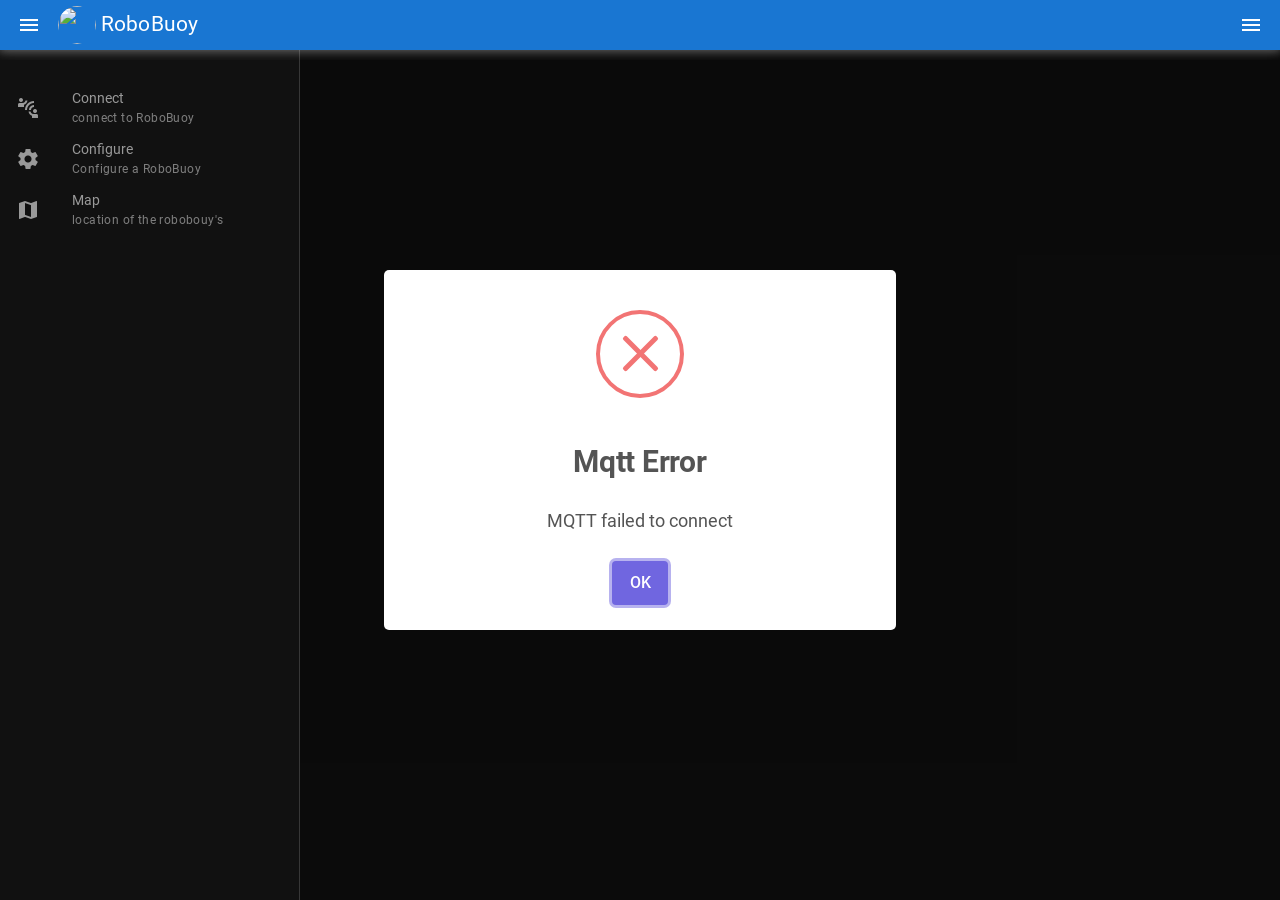
==== index.html @ 5c84b8cf "initial" ====
<!DOCTYPE html><html><head><title>Robobuoy</title><meta charset=utf-8><meta name=description content="Robobuoy is an autonomous robot bugy for sailing regattas"><meta name=format-detection content="telephone=no"><meta name=msapplication-tap-highlight content=no><meta name=viewport content="user-scalable=no,initial-scale=1,maximum-scale=1,minimum-scale=1,width=device-width"><link rel=icon type=image/png sizes=128x128 href="/icons/favicon-128x128.png"><link rel=icon type=image/png sizes=96x96 href="/icons/favicon-96x96.png"><link rel=icon type=image/png sizes=32x32 href="/icons/favicon-32x32.png"><link rel=icon type=image/png sizes=16x16 href="/icons/favicon-16x16.png"><link rel=icon type=image/ico href="/favicon.ico">  <script type="module" crossorigin src="/assets/index.fe1d368a.js"></script>
  <link rel="stylesheet" href="/assets/index.8f27d84b.css">
</head><body><div id=q-app></div></body></html>
---- assets/index.8f27d84b.css ----
@charset "UTF-8";@font-face{font-family:Roboto;font-style:normal;font-weight:100;src:url(/assets/KFOkCnqEu92Fr1MmgVxIIzQ.34e9582c.woff) format("woff")}@font-face{font-family:Roboto;font-style:normal;font-weight:300;src:url(/assets/KFOlCnqEu92Fr1MmSU5fBBc-.bf14c7d7.woff) format("woff")}@font-face{font-family:Roboto;font-style:normal;font-weight:400;src:url(/assets/KFOmCnqEu92Fr1Mu4mxM.f2abf7fb.woff) format("woff")}@font-face{font-family:Roboto;font-style:normal;font-weight:500;src:url(/assets/KFOlCnqEu92Fr1MmEU9fBBc-.9ce7f3ac.woff) format("woff")}@font-face{font-family:Roboto;font-style:normal;font-weight:700;src:url(/assets/KFOlCnqEu92Fr1MmWUlfBBc-.e0fd57c0.woff) format("woff")}@font-face{font-family:Roboto;font-style:normal;font-weight:900;src:url(/assets/KFOlCnqEu92Fr1MmYUtfBBc-.f6537e32.woff) format("woff")}@font-face{font-family:Material Icons;font-style:normal;font-weight:400;font-display:block;src:url(/assets/flUhRq6tzZclQEJ-Vdg-IuiaDsNcIhQ8tQ.4a4dbc62.woff2) format("woff2"),url(/assets/flUhRq6tzZclQEJ-Vdg-IuiaDsNa.fd84f88b.woff) format("woff")}.material-icons{font-family:Material Icons;font-weight:400;font-style:normal;display:inline-block;line-height:1;text-transform:none;letter-spacing:normal;word-wrap:normal;white-space:nowrap;direction:ltr;-webkit-font-smoothing:antialiased;text-rendering:optimizeLegibility;-moz-osx-font-smoothing:grayscale;font-feature-settings:"liga"}/*!
 * * Quasar Framework v2.12.0
 * * (c) 2015-present Razvan Stoenescu
 * * Released under the MIT License.
 * */*,*:before,*:after{box-sizing:inherit;-webkit-tap-highlight-color:transparent;-moz-tap-highlight-color:transparent}html,body,#q-app{width:100%;direction:ltr}body.platform-ios.within-iframe,body.platform-ios.within-iframe #q-app{width:100px;min-width:100%}html,body{margin:0;box-sizing:border-box}article,aside,details,figcaption,figure,footer,header,main,menu,nav,section,summary{display:block}abbr[title]{border-bottom:none;text-decoration:underline;-webkit-text-decoration:underline dotted;text-decoration:underline dotted}img{border-style:none}svg:not(:root){overflow:hidden}code,kbd,pre,samp{font-family:monospace,monospace;font-size:1em}hr{box-sizing:content-box;height:0;overflow:visible}button,input,optgroup,select,textarea{font:inherit;font-family:inherit;margin:0}optgroup{font-weight:700}button,input,select{overflow:visible;text-transform:none}button::-moz-focus-inner,input::-moz-focus-inner{border:0;padding:0}button:-moz-focusring,input:-moz-focusring{outline:1px dotted ButtonText}fieldset{padding:.35em .75em .625em}legend{box-sizing:border-box;color:inherit;display:table;max-width:100%;padding:0;white-space:normal}progress{vertical-align:baseline}textarea{overflow:auto}input[type=search]::-webkit-search-cancel-button,input[type=search]::-webkit-search-decoration{-webkit-appearance:none}.q-icon{line-height:1;width:1em;height:1em;flex-shrink:0;letter-spacing:normal;text-transform:none;white-space:nowrap;word-wrap:normal;direction:ltr;text-align:center;position:relative;box-sizing:content-box;fill:currentColor}.q-icon:before,.q-icon:after{width:100%;height:100%;display:flex!important;align-items:center;justify-content:center}.q-icon>svg,.q-icon>img{width:100%;height:100%}.q-icon,.material-icons,.material-icons-outlined,.material-icons-round,.material-icons-sharp,.material-symbols-outlined,.material-symbols-rounded,.material-symbols-sharp{-webkit-user-select:none;user-select:none;cursor:inherit;font-size:inherit;display:inline-flex;align-items:center;justify-content:center;vertical-align:middle}.q-panel{height:100%;width:100%}.q-panel>div{height:100%;width:100%}.q-panel-parent{overflow:hidden;position:relative}.q-loading-bar{position:fixed;z-index:9998;transition:transform .5s cubic-bezier(0,0,.2,1),opacity .5s;background:#f44336}.q-loading-bar--top{left:0;right:0;top:0;width:100%}.q-loading-bar--bottom{left:0;right:0;bottom:0;width:100%}.q-loading-bar--right{top:0;bottom:0;right:0;height:100%}.q-loading-bar--left{top:0;bottom:0;left:0;height:100%}.q-avatar{position:relative;vertical-align:middle;display:inline-block;border-radius:50%;font-size:48px;height:1em;width:1em}.q-avatar__content{font-size:.5em;line-height:.5em}.q-avatar__content,.q-avatar img:not(.q-icon):not(.q-img__image){border-radius:inherit;height:inherit;width:inherit}.q-avatar--square{border-radius:0}.q-badge{background-color:var(--q-primary);color:#fff;padding:2px 6px;border-radius:4px;font-size:12px;line-height:12px;min-height:12px;font-weight:400;vertical-align:baseline}.q-badge--single-line{white-space:nowrap}.q-badge--multi-line{word-break:break-all;word-wrap:break-word}.q-badge--floating{position:absolute;top:-4px;right:-3px;cursor:inherit}.q-badge--transparent{opacity:.8}.q-badge--outline{background-color:transparent;border:1px solid currentColor}.q-badge--rounded{border-radius:1em}.q-banner{min-height:54px;padding:8px 16px;background:#fff}.q-banner--top-padding{padding-top:14px}.q-banner__avatar{min-width:1px!important}.q-banner__avatar>.q-avatar{font-size:46px}.q-banner__avatar>.q-icon{font-size:40px}.q-banner__avatar:not(:empty)+.q-banner__content{padding-left:16px}.q-banner__actions.col-auto{padding-left:16px}.q-banner__actions.col-all .q-btn-item{margin:4px 0 0 4px}.q-banner--dense{min-height:32px;padding:8px}.q-banner--dense.q-banner--top-padding{padding-top:12px}.q-banner--dense .q-banner__avatar>.q-avatar,.q-banner--dense .q-banner__avatar>.q-icon{font-size:28px}.q-banner--dense .q-banner__avatar:not(:empty)+.q-banner__content{padding-left:8px}.q-banner--dense .q-banner__actions.col-auto{padding-left:8px}.q-bar{background:rgba(0,0,0,.2)}.q-bar>.q-icon{margin-left:2px}.q-bar>div,.q-bar>div+.q-icon{margin-left:8px}.q-bar>.q-btn{margin-left:2px}.q-bar>.q-icon:first-child,.q-bar>.q-btn:first-child,.q-bar>div:first-child{margin-left:0}.q-bar--standard{padding:0 12px;height:32px;font-size:18px}.q-bar--standard>div{font-size:16px}.q-bar--standard .q-btn{font-size:11px}.q-bar--dense{padding:0 8px;height:24px;font-size:14px}.q-bar--dense .q-btn{font-size:8px}.q-bar--dark{background:rgba(255,255,255,.15)}.q-breadcrumbs__el{color:inherit}.q-breadcrumbs__el-icon{font-size:125%}.q-breadcrumbs__el-icon--with-label{margin-right:8px}[dir=rtl] .q-breadcrumbs__separator .q-icon{transform:scaleX(-1)}.q-btn{display:inline-flex;flex-direction:column;align-items:stretch;position:relative;outline:0;border:0;vertical-align:middle;font-size:14px;line-height:1.715em;text-decoration:none;color:inherit;background:transparent;font-weight:500;text-transform:uppercase;text-align:center;width:auto;height:auto;cursor:default;padding:4px 16px;min-height:2.572em}.q-btn .q-icon,.q-btn .q-spinner{font-size:1.715em}.q-btn.disabled{opacity:.7!important}.q-btn:before{content:"";display:block;position:absolute;left:0;right:0;top:0;bottom:0;border-radius:inherit;box-shadow:0 1px 5px #0003,0 2px 2px #00000024,0 3px 1px -2px #0000001f}.q-btn--actionable{cursor:pointer}.q-btn--actionable.q-btn--standard:before{transition:box-shadow .3s cubic-bezier(.25,.8,.5,1)}.q-btn--actionable.q-btn--standard:active:before,.q-btn--actionable.q-btn--standard.q-btn--active:before{box-shadow:0 3px 5px -1px #0003,0 5px 8px #00000024,0 1px 14px #0000001f}.q-btn--no-uppercase{text-transform:none}.q-btn--rectangle{border-radius:3px}.q-btn--outline{background:transparent!important}.q-btn--outline:before{border:1px solid currentColor}.q-btn--push{border-radius:7px}.q-btn--push:before{border-bottom:3px solid rgba(0,0,0,.15)}.q-btn--push.q-btn--actionable{transition:transform .3s cubic-bezier(.25,.8,.5,1)}.q-btn--push.q-btn--actionable:before{transition:border-width .3s cubic-bezier(.25,.8,.5,1)}.q-btn--push.q-btn--actionable:active,.q-btn--push.q-btn--actionable.q-btn--active{transform:translateY(2px)}.q-btn--push.q-btn--actionable:active:before,.q-btn--push.q-btn--actionable.q-btn--active:before{border-bottom-width:0}.q-btn--rounded{border-radius:28px}.q-btn--round{border-radius:50%;padding:0;min-width:3em;min-height:3em}.q-btn--square{border-radius:0}.q-btn--flat:before,.q-btn--outline:before,.q-btn--unelevated:before{box-shadow:none}.q-btn--dense{padding:.285em;min-height:2em}.q-btn--dense.q-btn--round{padding:0;min-height:2.4em;min-width:2.4em}.q-btn--dense .on-left{margin-right:6px}.q-btn--dense .on-right{margin-left:6px}.q-btn--fab .q-icon,.q-btn--fab-mini .q-icon{font-size:24px}.q-btn--fab{padding:16px;min-height:56px;min-width:56px}.q-btn--fab .q-icon{margin:auto}.q-btn--fab-mini{padding:8px;min-height:40px;min-width:40px}.q-btn__content{transition:opacity .3s;z-index:0}.q-btn__content--hidden{opacity:0;pointer-events:none}.q-btn__progress{border-radius:inherit;z-index:0}.q-btn__progress-indicator{z-index:-1;transform:translate(-100%);background:rgba(255,255,255,.25)}.q-btn__progress--dark .q-btn__progress-indicator{background:rgba(0,0,0,.2)}.q-btn--flat .q-btn__progress-indicator,.q-btn--outline .q-btn__progress-indicator{opacity:.2;background:currentColor}.q-btn-dropdown--split .q-btn-dropdown__arrow-container{padding:0 4px}.q-btn-dropdown--split .q-btn-dropdown__arrow-container.q-btn--outline{border-left:1px solid currentColor}.q-btn-dropdown--split .q-btn-dropdown__arrow-container:not(.q-btn--outline){border-left:1px solid rgba(255,255,255,.3)}.q-btn-dropdown--simple *+.q-btn-dropdown__arrow{margin-left:8px}.q-btn-dropdown__arrow{transition:transform .28s}.q-btn-dropdown--current{flex-grow:1}.q-btn-group{border-radius:3px;box-shadow:0 1px 5px #0003,0 2px 2px #00000024,0 3px 1px -2px #0000001f;vertical-align:middle}.q-btn-group>.q-btn-item{border-radius:inherit;align-self:stretch}.q-btn-group>.q-btn-item:before{box-shadow:none}.q-btn-group>.q-btn-item .q-badge--floating{right:0}.q-btn-group>.q-btn-group{box-shadow:none}.q-btn-group>.q-btn-group:first-child>.q-btn:first-child{border-top-left-radius:inherit;border-bottom-left-radius:inherit}.q-btn-group>.q-btn-group:last-child>.q-btn:last-child{border-top-right-radius:inherit;border-bottom-right-radius:inherit}.q-btn-group>.q-btn-group:not(:first-child)>.q-btn:first-child:before{border-left:0}.q-btn-group>.q-btn-group:not(:last-child)>.q-btn:last-child:before{border-right:0}.q-btn-group>.q-btn-item:not(:last-child){border-top-right-radius:0;border-bottom-right-radius:0}.q-btn-group>.q-btn-item:not(:first-child){border-top-left-radius:0;border-bottom-left-radius:0}.q-btn-group>.q-btn-item.q-btn--standard:before{z-index:-1}.q-btn-group--push{border-radius:7px}.q-btn-group--push>.q-btn--push.q-btn--actionable{transform:none}.q-btn-group--push>.q-btn--push.q-btn--actionable .q-btn__content{transition:margin-top .3s cubic-bezier(.25,.8,.5,1),margin-bottom .3s cubic-bezier(.25,.8,.5,1)}.q-btn-group--push>.q-btn--push.q-btn--actionable:active .q-btn__content,.q-btn-group--push>.q-btn--push.q-btn--actionable.q-btn--active .q-btn__content{margin-top:2px;margin-bottom:-2px}.q-btn-group--rounded{border-radius:28px}.q-btn-group--square{border-radius:0}.q-btn-group--flat,.q-btn-group--outline,.q-btn-group--unelevated{box-shadow:none}.q-btn-group--outline>.q-separator{display:none}.q-btn-group--outline>.q-btn-item+.q-btn-item:before{border-left:0}.q-btn-group--outline>.q-btn-item:not(:last-child):before{border-right:0}.q-btn-group--stretch{align-self:stretch;border-radius:0}.q-btn-group--glossy>.q-btn-item{background-image:linear-gradient(to bottom,rgba(255,255,255,.3),rgba(255,255,255,0) 50%,rgba(0,0,0,.12) 51%,rgba(0,0,0,.04))!important}.q-btn-group--spread>.q-btn-group{display:flex!important}.q-btn-group--spread>.q-btn-item,.q-btn-group--spread>.q-btn-group>.q-btn-item:not(.q-btn-dropdown__arrow-container){width:auto;min-width:0;max-width:100%;flex:10000 1 0%}.q-btn-toggle{position:relative}.q-card{box-shadow:0 1px 5px #0003,0 2px 2px #00000024,0 3px 1px -2px #0000001f;border-radius:4px;vertical-align:top;background:#fff;position:relative}.q-card>div:first-child,.q-card>img:first-child{border-top:0;border-top-left-radius:inherit;border-top-right-radius:inherit}.q-card>div:last-child,.q-card>img:last-child{border-bottom:0;border-bottom-left-radius:inherit;border-bottom-right-radius:inherit}.q-card>div:not(:first-child),.q-card>img:not(:first-child){border-top-left-radius:0;border-top-right-radius:0}.q-card>div:not(:last-child),.q-card>img:not(:last-child){border-bottom-left-radius:0;border-bottom-right-radius:0}.q-card>div{border-left:0;border-right:0;box-shadow:none}.q-card--bordered{border:1px solid rgba(0,0,0,.12)}.q-card--dark{border-color:#ffffff47;box-shadow:0 1px 5px #fff3,0 2px 2px #ffffff24,0 3px 1px -2px #ffffff1f}.q-card__section{position:relative}.q-card__section--vert{padding:16px}.q-card__section--horiz>div:first-child,.q-card__section--horiz>img:first-child{border-top-left-radius:inherit;border-bottom-left-radius:inherit}.q-card__section--horiz>div:last-child,.q-card__section--horiz>img:last-child{border-top-right-radius:inherit;border-bottom-right-radius:inherit}.q-card__section--horiz>div:not(:first-child),.q-card__section--horiz>img:not(:first-child){border-top-left-radius:0;border-bottom-left-radius:0}.q-card__section--horiz>div:not(:last-child),.q-card__section--horiz>img:not(:last-child){border-top-right-radius:0;border-bottom-right-radius:0}.q-card__section--horiz>div{border-top:0;border-bottom:0;box-shadow:none}.q-card__actions{padding:8px;align-items:center}.q-card__actions .q-btn--rectangle{padding:0 8px}.q-card__actions--horiz>.q-btn-item+.q-btn-item,.q-card__actions--horiz>.q-btn-group+.q-btn-item,.q-card__actions--horiz>.q-btn-item+.q-btn-group{margin-left:8px}.q-card__actions--vert>.q-btn-item.q-btn--round{align-self:center}.q-card__actions--vert>.q-btn-item+.q-btn-item,.q-card__actions--vert>.q-btn-group+.q-btn-item,.q-card__actions--vert>.q-btn-item+.q-btn-group{margin-top:4px}.q-card__actions--vert>.q-btn-group>.q-btn-item{flex-grow:1}.q-card>img{display:block;width:100%;max-width:100%;border:0}.q-carousel{background-color:#fff;height:400px}.q-carousel__slide{min-height:100%;background-size:cover;background-position:50%}.q-carousel__slide,.q-carousel .q-carousel--padding{padding:16px}.q-carousel__slides-container{height:100%}.q-carousel__control{color:#fff}.q-carousel__arrow{pointer-events:none}.q-carousel__arrow .q-icon{font-size:28px}.q-carousel__arrow .q-btn{pointer-events:all}.q-carousel__prev-arrow--horizontal,.q-carousel__next-arrow--horizontal{top:16px;bottom:16px}.q-carousel__prev-arrow--horizontal{left:16px}.q-carousel__next-arrow--horizontal{right:16px}.q-carousel__prev-arrow--vertical,.q-carousel__next-arrow--vertical{left:16px;right:16px}.q-carousel__prev-arrow--vertical{top:16px}.q-carousel__next-arrow--vertical{bottom:16px}.q-carousel__navigation--top,.q-carousel__navigation--bottom{left:16px;right:16px;overflow-x:auto;overflow-y:hidden}.q-carousel__navigation--top{top:16px}.q-carousel__navigation--bottom{bottom:16px}.q-carousel__navigation--left,.q-carousel__navigation--right{top:16px;bottom:16px;overflow-x:hidden;overflow-y:auto}.q-carousel__navigation--left>.q-carousel__navigation-inner,.q-carousel__navigation--right>.q-carousel__navigation-inner{flex-direction:column}.q-carousel__navigation--left{left:16px}.q-carousel__navigation--right{right:16px}.q-carousel__navigation-inner{flex:1 1 auto}.q-carousel__navigation .q-btn{margin:6px 4px;padding:5px}.q-carousel__navigation-icon--inactive{opacity:.7}.q-carousel .q-carousel__thumbnail{margin:2px;height:50px;width:auto;display:inline-block;cursor:pointer;border:1px solid transparent;border-radius:4px;vertical-align:middle;opacity:.7;transition:opacity .3s}.q-carousel .q-carousel__thumbnail:hover,.q-carousel .q-carousel__thumbnail--active{opacity:1}.q-carousel .q-carousel__thumbnail--active{border-color:currentColor;cursor:default}.q-carousel--navigation-top.q-carousel--with-padding .q-carousel__slide,.q-carousel--navigation-top .q-carousel--padding,.q-carousel--arrows-vertical.q-carousel--with-padding .q-carousel__slide,.q-carousel--arrows-vertical .q-carousel--padding{padding-top:60px}.q-carousel--navigation-bottom.q-carousel--with-padding .q-carousel__slide,.q-carousel--navigation-bottom .q-carousel--padding,.q-carousel--arrows-vertical.q-carousel--with-padding .q-carousel__slide,.q-carousel--arrows-vertical .q-carousel--padding{padding-bottom:60px}.q-carousel--navigation-left.q-carousel--with-padding .q-carousel__slide,.q-carousel--navigation-left .q-carousel--padding,.q-carousel--arrows-horizontal.q-carousel--with-padding .q-carousel__slide,.q-carousel--arrows-horizontal .q-carousel--padding{padding-left:60px}.q-carousel--navigation-right.q-carousel--with-padding .q-carousel__slide,.q-carousel--navigation-right .q-carousel--padding,.q-carousel--arrows-horizontal.q-carousel--with-padding .q-carousel__slide,.q-carousel--arrows-horizontal .q-carousel--padding{padding-right:60px}.q-carousel.fullscreen{height:100%}.q-message-name,.q-message-stamp,.q-message-label{font-size:small}.q-message-label{margin:24px 0;text-align:center}.q-message-stamp{color:inherit;margin-top:4px;opacity:.6;display:none}.q-message-avatar{border-radius:50%;width:48px;height:48px;min-width:48px}.q-message{margin-bottom:8px}.q-message:first-child .q-message-label{margin-top:0}.q-message-avatar--received{margin-right:8px}.q-message-text--received{color:#81c784;border-radius:4px 4px 4px 0}.q-message-text--received:last-child:before{right:100%;border-right:0 solid transparent;border-left:8px solid transparent;border-bottom:8px solid currentColor}.q-message-text-content--received{color:#000}.q-message-name--sent{text-align:right}.q-message-avatar--sent{margin-left:8px}.q-message-container--sent{flex-direction:row-reverse}.q-message-text--sent{color:#e0e0e0;border-radius:4px 4px 0}.q-message-text--sent:last-child:before{left:100%;border-left:0 solid transparent;border-right:8px solid transparent;border-bottom:8px solid currentColor}.q-message-text-content--sent{color:#000}.q-message-text{background:currentColor;padding:8px;line-height:1.2;word-break:break-word;position:relative}.q-message-text+.q-message-text{margin-top:3px}.q-message-text:last-child{min-height:48px}.q-message-text:last-child .q-message-stamp{display:block}.q-message-text:last-child:before{content:"";position:absolute;bottom:0;width:0;height:0}.q-checkbox{vertical-align:middle}.q-checkbox__native{width:1px;height:1px}.q-checkbox__bg,.q-checkbox__icon-container{-webkit-user-select:none;user-select:none}.q-checkbox__bg{top:25%;left:25%;width:50%;height:50%;border:2px solid currentColor;border-radius:2px;transition:background .22s cubic-bezier(0,0,.2,1) 0ms;-webkit-print-color-adjust:exact}.q-checkbox__icon{color:currentColor;font-size:.5em}.q-checkbox__svg{color:#fff}.q-checkbox__truthy{stroke:currentColor;stroke-width:3.12px;stroke-dashoffset:29.78334;stroke-dasharray:29.78334}.q-checkbox__indet{fill:currentColor;transform-origin:50% 50%;transform:rotate(-280deg) scale(0)}.q-checkbox__inner{font-size:40px;width:1em;min-width:1em;height:1em;outline:0;border-radius:50%;color:#0000008a}.q-checkbox__inner--truthy,.q-checkbox__inner--indet{color:var(--q-primary)}.q-checkbox__inner--truthy .q-checkbox__bg,.q-checkbox__inner--indet .q-checkbox__bg{background:currentColor}.q-checkbox__inner--truthy path{stroke-dashoffset:0;transition:stroke-dashoffset .18s cubic-bezier(.4,0,.6,1) 0ms}.q-checkbox__inner--indet .q-checkbox__indet{transform:rotate(0) scale(1);transition:transform .22s cubic-bezier(0,0,.2,1) 0ms}.q-checkbox.disabled{opacity:.75!important}.q-checkbox--dark .q-checkbox__inner{color:#ffffffb3}.q-checkbox--dark .q-checkbox__inner:before{opacity:.32!important}.q-checkbox--dark .q-checkbox__inner--truthy,.q-checkbox--dark .q-checkbox__inner--indet{color:var(--q-primary)}.q-checkbox--dense .q-checkbox__inner{width:.5em;min-width:.5em;height:.5em}.q-checkbox--dense .q-checkbox__bg{left:5%;top:5%;width:90%;height:90%}.q-checkbox--dense .q-checkbox__label{padding-left:.5em}.q-checkbox--dense.reverse .q-checkbox__label{padding-left:0;padding-right:.5em}body.desktop .q-checkbox:not(.disabled) .q-checkbox__inner:before{content:"";position:absolute;top:0;right:0;bottom:0;left:0;border-radius:50%;background:currentColor;opacity:.12;transform:scale3d(0,0,1);transition:transform .22s cubic-bezier(0,0,.2,1)}body.desktop .q-checkbox:not(.disabled):focus .q-checkbox__inner:before,body.desktop .q-checkbox:not(.disabled):hover .q-checkbox__inner:before{transform:scaleZ(1)}body.desktop .q-checkbox--dense:not(.disabled):focus .q-checkbox__inner:before,body.desktop .q-checkbox--dense:not(.disabled):hover .q-checkbox__inner:before{transform:scale3d(1.4,1.4,1)}.q-chip{vertical-align:middle;border-radius:16px;outline:0;position:relative;height:2em;max-width:100%;margin:4px;background:#e0e0e0;color:#000000de;font-size:14px;padding:.5em .9em}.q-chip--colored .q-chip__icon,.q-chip--dark .q-chip__icon{color:inherit}.q-chip--outline{background:transparent!important;border:1px solid currentColor}.q-chip .q-avatar{font-size:2em;margin-left:-.45em;margin-right:.2em;border-radius:16px}.q-chip--selected .q-avatar{display:none}.q-chip__icon{color:#0000008a;font-size:1.5em;margin:-.2em}.q-chip__icon--left{margin-right:.2em}.q-chip__icon--right{margin-left:.2em}.q-chip__icon--remove{margin-left:.1em;margin-right:-.5em;opacity:.6;outline:0}.q-chip__icon--remove:hover,.q-chip__icon--remove:focus{opacity:1}.q-chip__content{white-space:nowrap}.q-chip--dense{border-radius:12px;padding:0 .4em;height:1.5em}.q-chip--dense .q-avatar{font-size:1.5em;margin-left:-.27em;margin-right:.1em;border-radius:12px}.q-chip--dense .q-chip__icon{font-size:1.25em}.q-chip--dense .q-chip__icon--left{margin-right:.195em}.q-chip--dense .q-chip__icon--remove{margin-right:-.25em}.q-chip--square{border-radius:4px}.q-chip--square .q-avatar{border-radius:3px 0 0 3px}body.desktop .q-chip--clickable:focus{box-shadow:0 1px 3px #0003,0 1px 1px #00000024,0 2px 1px -1px #0000001f}body.desktop.body--dark .q-chip--clickable:focus{box-shadow:0 1px 3px #fff3,0 1px 1px #ffffff24,0 2px 1px -1px #ffffff1f}.q-circular-progress{display:inline-block;position:relative;vertical-align:middle;width:1em;height:1em;line-height:1}.q-circular-progress.q-focusable{border-radius:50%}.q-circular-progress__svg{width:100%;height:100%}.q-circular-progress__text{font-size:.25em}.q-circular-progress--indeterminate .q-circular-progress__svg{transform-origin:50% 50%;animation:q-spin 2s linear infinite}.q-circular-progress--indeterminate .q-circular-progress__circle{stroke-dasharray:1 400;stroke-dashoffset:0;animation:q-circular-progress-circle 1.5s ease-in-out infinite}@keyframes q-circular-progress-circle{0%{stroke-dasharray:1,400;stroke-dashoffset:0}50%{stroke-dasharray:400,400;stroke-dashoffset:-100}to{stroke-dasharray:400,400;stroke-dashoffset:-300}}.q-color-picker{overflow:hidden;background:#fff;max-width:350px;vertical-align:top;min-width:180px;border-radius:4px;box-shadow:0 1px 5px #0003,0 2px 2px #00000024,0 3px 1px -2px #0000001f}.q-color-picker .q-tab{padding:0!important}.q-color-picker--bordered{border:1px solid rgba(0,0,0,.12)}.q-color-picker__header-tabs{height:32px}.q-color-picker__header input{line-height:24px;border:0}.q-color-picker__header .q-tab{min-height:32px!important;height:32px!important}.q-color-picker__header .q-tab--inactive{background:linear-gradient(to top,rgba(0,0,0,.3) 0%,rgba(0,0,0,.15) 25%,rgba(0,0,0,.1))}.q-color-picker__error-icon{bottom:2px;right:2px;font-size:24px;opacity:0;transition:opacity .3s ease-in}.q-color-picker__header-content{position:relative;background:#fff}.q-color-picker__header-content--light{color:#000}.q-color-picker__header-content--dark{color:#fff}.q-color-picker__header-content--dark .q-tab--inactive:before{content:"";position:absolute;top:0;right:0;bottom:0;left:0;background:rgba(255,255,255,.2)}.q-color-picker__header-banner{height:36px}.q-color-picker__header-bg{background:#fff;background-image:url([data-uri])!important}.q-color-picker__footer{height:36px}.q-color-picker__footer .q-tab{min-height:36px!important;height:36px!important}.q-color-picker__footer .q-tab--inactive{background:linear-gradient(to bottom,rgba(0,0,0,.3) 0%,rgba(0,0,0,.15) 25%,rgba(0,0,0,.1))}.q-color-picker__spectrum{width:100%;height:100%}.q-color-picker__spectrum-tab{padding:0!important}.q-color-picker__spectrum-white{background:linear-gradient(to right,#fff,rgba(255,255,255,0))}.q-color-picker__spectrum-black{background:linear-gradient(to top,#000,rgba(0,0,0,0))}.q-color-picker__spectrum-circle{width:10px;height:10px;box-shadow:0 0 0 1.5px #fff,inset 0 0 1px 1px #0000004d,0 0 1px 2px #0006;border-radius:50%;transform:translate(-5px,-5px)}.q-color-picker__hue .q-slider__track{background:linear-gradient(to right,#f00 0%,#ff0 17%,#0f0 33%,#0ff 50%,#00f 67%,#f0f 83%,#f00 100%)!important;opacity:1}.q-color-picker__alpha .q-slider__track-container{padding-top:0}.q-color-picker__alpha .q-slider__track:before{content:"";position:absolute;top:0;right:0;bottom:0;left:0;border-radius:inherit;background:linear-gradient(90deg,rgba(255,255,255,0),#757575)}.q-color-picker__sliders{padding:0 16px}.q-color-picker__sliders .q-slider__thumb{color:#424242}.q-color-picker__sliders .q-slider__thumb path{stroke-width:2px;fill:transparent}.q-color-picker__sliders .q-slider--active path{stroke-width:3px}.q-color-picker__tune-tab .q-slider{margin-left:18px;margin-right:18px}.q-color-picker__tune-tab input{font-size:11px;border:1px solid #e0e0e0;border-radius:4px;width:3.5em}.q-color-picker__palette-tab{padding:0!important}.q-color-picker__palette-rows--editable .q-color-picker__cube{cursor:pointer}.q-color-picker__cube{padding-bottom:10%;width:10%!important}.q-color-picker input{color:inherit;background:transparent;outline:0;text-align:center}.q-color-picker .q-tabs{overflow:hidden}.q-color-picker .q-tab--active{box-shadow:0 0 14px 3px #0003}.q-color-picker .q-tab--active .q-focus-helper,.q-color-picker .q-tab__indicator{display:none}.q-color-picker .q-tab-panels{background:inherit}.q-color-picker--dark{box-shadow:0 1px 5px #fff3,0 2px 2px #ffffff24,0 3px 1px -2px #ffffff1f}.q-color-picker--dark .q-color-picker__tune-tab input{border:1px solid rgba(255,255,255,.3)}.q-color-picker--dark .q-slider__thumb{color:#fafafa}.q-date{display:inline-flex;box-shadow:0 1px 5px #0003,0 2px 2px #00000024,0 3px 1px -2px #0000001f;border-radius:4px;background:#fff;width:290px;min-width:290px;max-width:100%}.q-date--bordered{border:1px solid rgba(0,0,0,.12)}.q-date__header{border-top-left-radius:inherit;color:#fff;background-color:var(--q-primary);padding:16px}.q-date__actions{padding:0 16px 16px}.q-date__content,.q-date__main{outline:0}.q-date__content .q-btn{font-weight:400}.q-date__header-link{opacity:.64;outline:0;transition:opacity .3s ease-out}.q-date__header-link--active,.q-date__header-link:hover,.q-date__header-link:focus{opacity:1}.q-date__header-subtitle{font-size:14px;line-height:1.75;letter-spacing:.00938em}.q-date__header-title-label{font-size:24px;line-height:1.2;letter-spacing:.00735em}.q-date__view{height:100%;width:100%;min-height:290px;padding:16px}.q-date__navigation{height:12.5%}.q-date__navigation>div:first-child{width:8%;min-width:24px;justify-content:flex-end}.q-date__navigation>div:last-child{width:8%;min-width:24px;justify-content:flex-start}.q-date__calendar-weekdays{height:12.5%}.q-date__calendar-weekdays>div{opacity:.38;font-size:12px}.q-date__calendar-item{display:inline-flex;align-items:center;justify-content:center;vertical-align:middle;width:14.285%!important;height:12.5%!important;position:relative;padding:1px}.q-date__calendar-item:after{content:"";position:absolute;pointer-events:none;top:1px;right:0;bottom:1px;left:0;border-style:dashed;border-color:transparent;border-width:1px}.q-date__calendar-item>div,.q-date__calendar-item button{width:30px;height:30px;border-radius:50%}.q-date__calendar-item>div{line-height:30px;text-align:center}.q-date__calendar-item>button{line-height:22px}.q-date__calendar-item--out{opacity:.18}.q-date__calendar-item--fill{visibility:hidden}.q-date__range:before,.q-date__range-from:before,.q-date__range-to:before{content:"";background-color:currentColor;position:absolute;top:1px;bottom:1px;left:0;right:0;opacity:.3}.q-date__range:nth-child(7n-6):before,.q-date__range-from:nth-child(7n-6):before,.q-date__range-to:nth-child(7n-6):before{border-top-left-radius:0;border-bottom-left-radius:0}.q-date__range:nth-child(7n):before,.q-date__range-from:nth-child(7n):before,.q-date__range-to:nth-child(7n):before{border-top-right-radius:0;border-bottom-right-radius:0}.q-date__range-from:before{left:50%}.q-date__range-to:before{right:50%}.q-date__edit-range:after{border-color:currentColor transparent}.q-date__edit-range:nth-child(7n-6):after{border-top-left-radius:0;border-bottom-left-radius:0}.q-date__edit-range:nth-child(7n):after{border-top-right-radius:0;border-bottom-right-radius:0}.q-date__edit-range-from:after,.q-date__edit-range-from-to:after{left:4px;border-left-color:currentColor;border-top-color:currentColor;border-bottom-color:currentColor;border-top-left-radius:28px;border-bottom-left-radius:28px}.q-date__edit-range-to:after,.q-date__edit-range-from-to:after{right:4px;border-right-color:currentColor;border-top-color:currentColor;border-bottom-color:currentColor;border-top-right-radius:28px;border-bottom-right-radius:28px}.q-date__calendar-days-container{height:75%;min-height:192px}.q-date__calendar-days>div{height:16.66%!important}.q-date__event{position:absolute;bottom:2px;left:50%;height:5px;width:8px;border-radius:5px;background-color:var(--q-secondary);transform:translate3d(-50%,0,0)}.q-date__today{box-shadow:0 0 1px 0 currentColor}.q-date__years-content{padding:0 8px}.q-date__years-item,.q-date__months-item{flex:0 0 33.3333%}.q-date.disabled .q-date__header,.q-date.disabled .q-date__content,.q-date--readonly .q-date__header,.q-date--readonly .q-date__content{pointer-events:none}.q-date--readonly .q-date__navigation{display:none}.q-date--portrait{flex-direction:column}.q-date--portrait-standard .q-date__content{height:calc(100% - 86px)}.q-date--portrait-standard .q-date__header{border-top-right-radius:inherit;height:86px}.q-date--portrait-standard .q-date__header-title{align-items:center;height:30px}.q-date--portrait-minimal .q-date__content{height:100%}.q-date--landscape{flex-direction:row;align-items:stretch;min-width:420px}.q-date--landscape>div{display:flex;flex-direction:column}.q-date--landscape .q-date__content{height:100%}.q-date--landscape-standard{min-width:420px}.q-date--landscape-standard .q-date__header{border-bottom-left-radius:inherit;min-width:110px;width:110px}.q-date--landscape-standard .q-date__header-title{flex-direction:column}.q-date--landscape-standard .q-date__header-today{margin-top:12px;margin-left:-8px}.q-date--landscape-minimal{width:310px}.q-date--dark{box-shadow:0 1px 5px #fff3,0 2px 2px #ffffff24,0 3px 1px -2px #ffffff1f;border-color:#ffffff47}.q-dialog__title{font-size:1.25rem;font-weight:500;line-height:2rem;letter-spacing:.0125em}.q-dialog__progress{font-size:4rem}.q-dialog__inner{outline:0}.q-dialog__inner>div{pointer-events:all;overflow:auto;-webkit-overflow-scrolling:touch;will-change:scroll-position;border-radius:4px}.q-dialog__inner--square>div{border-radius:0!important}.q-dialog__inner>.q-card>.q-card__actions .q-btn--rectangle{min-width:64px}.q-dialog__inner--minimized{padding:24px}.q-dialog__inner--minimized>div{max-height:calc(100vh - 48px)}.q-dialog__inner--maximized>div{height:100%;width:100%;max-height:100vh;max-width:100vw;border-radius:0!important;top:0!important;left:0!important}.q-dialog__inner--top,.q-dialog__inner--bottom{padding-top:0!important;padding-bottom:0!important}.q-dialog__inner--right,.q-dialog__inner--left{padding-right:0!important;padding-left:0!important}.q-dialog__inner--left:not(.q-dialog__inner--animating)>div,.q-dialog__inner--top:not(.q-dialog__inner--animating)>div{border-top-left-radius:0}.q-dialog__inner--right:not(.q-dialog__inner--animating)>div,.q-dialog__inner--top:not(.q-dialog__inner--animating)>div{border-top-right-radius:0}.q-dialog__inner--left:not(.q-dialog__inner--animating)>div,.q-dialog__inner--bottom:not(.q-dialog__inner--animating)>div{border-bottom-left-radius:0}.q-dialog__inner--right:not(.q-dialog__inner--animating)>div,.q-dialog__inner--bottom:not(.q-dialog__inner--animating)>div{border-bottom-right-radius:0}.q-dialog__inner--fullwidth>div{width:100%!important;max-width:100%!important}.q-dialog__inner--fullheight>div{height:100%!important;max-height:100%!important}.q-dialog__backdrop{z-index:-1;pointer-events:all;outline:0;background:rgba(0,0,0,.4)}body.platform-ios .q-dialog__inner--minimized>div,body.platform-android:not(.native-mobile) .q-dialog__inner--minimized>div{max-height:calc(100vh - 108px)}body.q-ios-padding .q-dialog__inner{padding-top:20px!important;padding-top:env(safe-area-inset-top)!important;padding-bottom:env(safe-area-inset-bottom)!important}body.q-ios-padding .q-dialog__inner>div{max-height:calc(100vh - env(safe-area-inset-top) - env(safe-area-inset-bottom))!important}@media (max-width: 599.98px){.q-dialog__inner--top,.q-dialog__inner--bottom{padding-left:0;padding-right:0}.q-dialog__inner--top>div,.q-dialog__inner--bottom>div{width:100%!important}}@media (min-width: 600px){.q-dialog__inner--minimized>div{max-width:560px}}.q-body--dialog{overflow:hidden}.q-bottom-sheet{padding-bottom:8px}.q-bottom-sheet__avatar{border-radius:50%}.q-bottom-sheet--list{width:400px}.q-bottom-sheet--list .q-icon,.q-bottom-sheet--list img{font-size:24px;width:24px;height:24px}.q-bottom-sheet--grid{width:700px}.q-bottom-sheet--grid .q-bottom-sheet__item{padding:8px;text-align:center;min-width:100px}.q-bottom-sheet--grid .q-icon,.q-bottom-sheet--grid img,.q-bottom-sheet--grid .q-bottom-sheet__empty-icon{font-size:48px;width:48px;height:48px;margin-bottom:8px}.q-bottom-sheet--grid .q-separator{margin:12px 0}.q-bottom-sheet__item{flex:0 0 33.3333%}@media (min-width: 600px){.q-bottom-sheet__item{flex:0 0 25%}}.q-dialog-plugin{width:400px}.q-dialog-plugin__form{max-height:50vh}.q-dialog-plugin .q-card__section+.q-card__section{padding-top:0}.q-dialog-plugin--progress{text-align:center}.q-editor{border:1px solid rgba(0,0,0,.12);border-radius:4px;background-color:#fff}.q-editor.disabled{border-style:dashed}.q-editor>div:first-child,.q-editor__toolbars-container,.q-editor__toolbars-container>div:first-child{border-top-left-radius:inherit;border-top-right-radius:inherit}.q-editor__content{outline:0;padding:10px;min-height:10em;border-bottom-left-radius:inherit;border-bottom-right-radius:inherit;overflow:auto;max-width:100%}.q-editor__content pre{white-space:pre-wrap}.q-editor__content hr{border:0;outline:0;margin:1px;height:1px;background:rgba(0,0,0,.12)}.q-editor__content:empty:not(:focus):before{content:attr(placeholder);opacity:.7}.q-editor__toolbar{border-bottom:1px solid rgba(0,0,0,.12);min-height:32px}.q-editor__toolbars-container{max-width:100%}.q-editor .q-btn{margin:4px}.q-editor__toolbar-group{position:relative;margin:0 4px}.q-editor__toolbar-group+.q-editor__toolbar-group:before{content:"";position:absolute;left:-4px;top:4px;bottom:4px;width:1px;background:rgba(0,0,0,.12)}.q-editor__link-input{color:inherit;text-decoration:none;text-transform:none;border:none;border-radius:0;background:none;outline:0}.q-editor--flat,.q-editor--flat .q-editor__toolbar{border:0}.q-editor--dense .q-editor__toolbar-group{display:flex;align-items:center;flex-wrap:nowrap}.q-editor--dark{border-color:#ffffff47}.q-editor--dark .q-editor__content hr{background:rgba(255,255,255,.28)}.q-editor--dark .q-editor__toolbar{border-color:#ffffff47}.q-editor--dark .q-editor__toolbar-group+.q-editor__toolbar-group:before{background:rgba(255,255,255,.28)}.q-expansion-item__border{opacity:0}.q-expansion-item__toggle-icon{position:relative;transition:transform .3s}.q-expansion-item__toggle-icon--rotated{transform:rotate(180deg)}.q-expansion-item__toggle-focus{width:1em!important;height:1em!important;position:relative!important}.q-expansion-item__toggle-focus+.q-expansion-item__toggle-icon{margin-top:-1em}.q-expansion-item--standard.q-expansion-item--expanded>div>.q-expansion-item__border{opacity:1}.q-expansion-item--popup{transition:padding .5s}.q-expansion-item--popup>.q-expansion-item__container{border:1px solid rgba(0,0,0,.12)}.q-expansion-item--popup>.q-expansion-item__container>.q-separator{display:none}.q-expansion-item--popup.q-expansion-item--collapsed{padding:0 15px}.q-expansion-item--popup.q-expansion-item--expanded{padding:15px 0}.q-expansion-item--popup.q-expansion-item--expanded+.q-expansion-item--popup.q-expansion-item--expanded{padding-top:0}.q-expansion-item--popup.q-expansion-item--collapsed:not(:first-child)>.q-expansion-item__container{border-top-width:0}.q-expansion-item--popup.q-expansion-item--expanded+.q-expansion-item--popup.q-expansion-item--collapsed>.q-expansion-item__container{border-top-width:1px}.q-expansion-item__content>.q-card{box-shadow:none;border-radius:0}.q-expansion-item:first-child>div>.q-expansion-item__border--top{opacity:0}.q-expansion-item:last-child>div>.q-expansion-item__border--bottom{opacity:0}.q-expansion-item--expanded+.q-expansion-item--expanded>div>.q-expansion-item__border--top{opacity:0}.q-expansion-item--expanded .q-textarea--autogrow textarea{animation:q-expansion-done 0s}@keyframes q-expansion-done{0%{--q-exp-done: 1}}.z-fab{z-index:990}.q-fab{position:relative;vertical-align:middle}.q-fab>.q-btn{width:100%}.q-fab--form-rounded{border-radius:28px}.q-fab--form-square{border-radius:4px}.q-fab__icon,.q-fab__active-icon{transition:opacity .4s,transform .4s}.q-fab__icon{opacity:1;transform:rotate(0)}.q-fab__active-icon{opacity:0;transform:rotate(-180deg)}.q-fab__label--external{position:absolute;padding:0 8px;transition:opacity .18s cubic-bezier(.65,.815,.735,.395)}.q-fab__label--external-hidden{opacity:0;pointer-events:none}.q-fab__label--external-left{top:50%;left:-12px;transform:translate(-100%,-50%)}.q-fab__label--external-right{top:50%;right:-12px;transform:translate(100%,-50%)}.q-fab__label--external-bottom{bottom:-12px;left:50%;transform:translate(-50%,100%)}.q-fab__label--external-top{top:-12px;left:50%;transform:translate(-50%,-100%)}.q-fab__label--internal{padding:0;transition:font-size .12s cubic-bezier(.65,.815,.735,.395),max-height .12s cubic-bezier(.65,.815,.735,.395),opacity .07s cubic-bezier(.65,.815,.735,.395);max-height:30px}.q-fab__label--internal-hidden{font-size:0;opacity:0}.q-fab__label--internal-top{padding-bottom:.12em}.q-fab__label--internal-bottom{padding-top:.12em}.q-fab__label--internal-top.q-fab__label--internal-hidden,.q-fab__label--internal-bottom.q-fab__label--internal-hidden{max-height:0}.q-fab__label--internal-left{padding-left:.285em;padding-right:.571em}.q-fab__label--internal-right{padding-right:.285em;padding-left:.571em}.q-fab__icon-holder{min-width:24px;min-height:24px;position:relative}.q-fab__icon-holder--opened .q-fab__icon{transform:rotate(180deg);opacity:0}.q-fab__icon-holder--opened .q-fab__active-icon{transform:rotate(0);opacity:1}.q-fab__actions{position:absolute;opacity:0;transition:transform .18s ease-in,opacity .18s ease-in;pointer-events:none;align-items:center;justify-content:center;align-self:center;padding:3px}.q-fab__actions .q-btn{margin:5px}.q-fab__actions--right{transform-origin:0 50%;transform:scale(.4) translate(-62px);height:56px;left:100%;margin-left:9px}.q-fab__actions--left{transform-origin:100% 50%;transform:scale(.4) translate(62px);height:56px;right:100%;margin-right:9px;flex-direction:row-reverse}.q-fab__actions--up{transform-origin:50% 100%;transform:scale(.4) translateY(62px);width:56px;bottom:100%;margin-bottom:9px;flex-direction:column-reverse}.q-fab__actions--down{transform-origin:50% 0;transform:scale(.4) translateY(-62px);width:56px;top:100%;margin-top:9px;flex-direction:column}.q-fab__actions--up,.q-fab__actions--down{left:50%;margin-left:-28px}.q-fab__actions--opened{opacity:1;transform:scale(1) translate(.1px);pointer-events:all}.q-fab--align-left>.q-fab__actions--up,.q-fab--align-left>.q-fab__actions--down{align-items:flex-start;left:28px}.q-fab--align-right>.q-fab__actions--up,.q-fab--align-right>.q-fab__actions--down{align-items:flex-end;left:auto;right:0}.q-field{font-size:14px}.q-field ::-ms-clear,.q-field ::-ms-reveal{display:none}.q-field--with-bottom{padding-bottom:20px}.q-field__marginal{height:56px;color:#0000008a;font-size:24px}.q-field__marginal>*+*{margin-left:2px}.q-field__marginal .q-avatar{font-size:32px}.q-field__before,.q-field__prepend{padding-right:12px}.q-field__after,.q-field__append{padding-left:12px}.q-field__after:empty,.q-field__append:empty{display:none}.q-field__append+.q-field__append{padding-left:2px}.q-field__inner{text-align:left}.q-field__bottom{font-size:12px;min-height:20px;line-height:1;color:#0000008a;padding:8px 12px 0;backface-visibility:hidden}.q-field__bottom--animated{transform:translateY(100%);position:absolute;left:0;right:0;bottom:0}.q-field__messages{line-height:1}.q-field__messages>div{word-break:break-word;word-wrap:break-word;overflow-wrap:break-word}.q-field__messages>div+div{margin-top:4px}.q-field__counter{padding-left:8px;line-height:1}.q-field--item-aligned{padding:8px 16px}.q-field--item-aligned .q-field__before{min-width:56px}.q-field__control-container{height:inherit}.q-field__control{color:var(--q-primary);height:56px;max-width:100%;outline:none}.q-field__control:before,.q-field__control:after{content:"";position:absolute;top:0;right:0;bottom:0;left:0;pointer-events:none}.q-field__control:before{border-radius:inherit}.q-field__shadow{top:8px;opacity:0;overflow:hidden;white-space:pre-wrap;transition:opacity .36s cubic-bezier(.4,0,.2,1)}.q-field__shadow+.q-field__native::placeholder{transition:opacity .36s cubic-bezier(.4,0,.2,1)}.q-field__shadow+.q-field__native:focus::placeholder{opacity:0}.q-field__native,.q-field__prefix,.q-field__suffix,.q-field__input{font-weight:400;line-height:28px;letter-spacing:.00937em;text-decoration:inherit;text-transform:inherit;border:none;border-radius:0;background:none;color:#000000de;outline:0;padding:6px 0}.q-field__native,.q-field__input{width:100%;min-width:0;outline:0!important;-webkit-user-select:auto;user-select:auto}.q-field__native:-webkit-autofill,.q-field__input:-webkit-autofill{-webkit-animation-name:q-autofill;-webkit-animation-fill-mode:both}.q-field__native:-webkit-autofill+.q-field__label,.q-field__input:-webkit-autofill+.q-field__label{transform:translateY(-40%) scale(.75)}.q-field__native[type=color]+.q-field__label,.q-field__native[type=date]+.q-field__label,.q-field__native[type=datetime-local]+.q-field__label,.q-field__native[type=month]+.q-field__label,.q-field__native[type=time]+.q-field__label,.q-field__native[type=week]+.q-field__label,.q-field__input[type=color]+.q-field__label,.q-field__input[type=date]+.q-field__label,.q-field__input[type=datetime-local]+.q-field__label,.q-field__input[type=month]+.q-field__label,.q-field__input[type=time]+.q-field__label,.q-field__input[type=week]+.q-field__label{transform:translateY(-40%) scale(.75)}.q-field__native:invalid,.q-field__input:invalid{box-shadow:none}.q-field__native[type=file]{line-height:1em}.q-field__input{padding:0;height:0;min-height:24px;line-height:24px}.q-field__prefix,.q-field__suffix{transition:opacity .36s cubic-bezier(.4,0,.2,1);white-space:nowrap}.q-field__prefix{padding-right:4px}.q-field__suffix{padding-left:4px}.q-field--readonly .q-placeholder,.q-field--disabled .q-placeholder{opacity:1!important}.q-field--readonly.q-field--labeled .q-field__native,.q-field--readonly.q-field--labeled .q-field__input{cursor:default}.q-field--readonly.q-field--float .q-field__native,.q-field--readonly.q-field--float .q-field__input{cursor:text}.q-field--disabled .q-field__inner{cursor:not-allowed}.q-field--disabled .q-field__control{pointer-events:none}.q-field--disabled .q-field__control>div{opacity:.6!important}.q-field--disabled .q-field__control>div,.q-field--disabled .q-field__control>div *{outline:0!important}.q-field__label{left:0;top:18px;max-width:100%;color:#0009;font-size:16px;line-height:20px;font-weight:400;letter-spacing:.00937em;text-decoration:inherit;text-transform:inherit;transform-origin:left top;transition:transform .36s cubic-bezier(.4,0,.2,1),max-width .324s cubic-bezier(.4,0,.2,1);backface-visibility:hidden}.q-field--float .q-field__label{max-width:133%;transform:translateY(-40%) scale(.75);transition:transform .36s cubic-bezier(.4,0,.2,1),max-width .396s cubic-bezier(.4,0,.2,1)}.q-field--highlighted .q-field__label{color:currentColor}.q-field--highlighted .q-field__shadow{opacity:.5}.q-field--filled .q-field__control{padding:0 12px;background:rgba(0,0,0,.05);border-radius:4px 4px 0 0}.q-field--filled .q-field__control:before{background:rgba(0,0,0,.05);border-bottom:1px solid rgba(0,0,0,.42);opacity:0;transition:opacity .36s cubic-bezier(.4,0,.2,1),background .36s cubic-bezier(.4,0,.2,1)}.q-field--filled .q-field__control:hover:before{opacity:1}.q-field--filled .q-field__control:after{height:2px;top:auto;transform-origin:center bottom;transform:scale3d(0,1,1);background:currentColor;transition:transform .36s cubic-bezier(.4,0,.2,1)}.q-field--filled.q-field--rounded .q-field__control{border-radius:28px 28px 0 0}.q-field--filled.q-field--highlighted .q-field__control:before{opacity:1;background:rgba(0,0,0,.12)}.q-field--filled.q-field--highlighted .q-field__control:after{transform:scaleZ(1)}.q-field--filled.q-field--dark .q-field__control,.q-field--filled.q-field--dark .q-field__control:before{background:rgba(255,255,255,.07)}.q-field--filled.q-field--dark.q-field--highlighted .q-field__control:before{background:rgba(255,255,255,.1)}.q-field--filled.q-field--readonly .q-field__control:before{opacity:1;background:transparent;border-bottom-style:dashed}.q-field--outlined .q-field__control{border-radius:4px;padding:0 12px}.q-field--outlined .q-field__control:before{border:1px solid rgba(0,0,0,.24);transition:border-color .36s cubic-bezier(.4,0,.2,1)}.q-field--outlined .q-field__control:hover:before{border-color:#000}.q-field--outlined .q-field__control:after{height:inherit;border-radius:inherit;border:2px solid transparent;transition:border-color .36s cubic-bezier(.4,0,.2,1)}.q-field--outlined .q-field__native:-webkit-autofill,.q-field--outlined .q-field__input:-webkit-autofill{margin-top:1px;margin-bottom:1px}.q-field--outlined.q-field--rounded .q-field__control{border-radius:28px}.q-field--outlined.q-field--highlighted .q-field__control:hover:before{border-color:transparent}.q-field--outlined.q-field--highlighted .q-field__control:after{border-color:currentColor;border-width:2px;transform:scaleZ(1)}.q-field--outlined.q-field--readonly .q-field__control:before{border-style:dashed}.q-field--standard .q-field__control:before{border-bottom:1px solid rgba(0,0,0,.24);transition:border-color .36s cubic-bezier(.4,0,.2,1)}.q-field--standard .q-field__control:hover:before{border-color:#000}.q-field--standard .q-field__control:after{height:2px;top:auto;border-bottom-left-radius:inherit;border-bottom-right-radius:inherit;transform-origin:center bottom;transform:scale3d(0,1,1);background:currentColor;transition:transform .36s cubic-bezier(.4,0,.2,1)}.q-field--standard.q-field--highlighted .q-field__control:after{transform:scaleZ(1)}.q-field--standard.q-field--readonly .q-field__control:before{border-bottom-style:dashed}.q-field--dark .q-field__control:before{border-color:#fff9}.q-field--dark .q-field__control:hover:before{border-color:#fff}.q-field--dark .q-field__native,.q-field--dark .q-field__prefix,.q-field--dark .q-field__suffix,.q-field--dark .q-field__input{color:#fff}.q-field--dark:not(.q-field--highlighted) .q-field__label,.q-field--dark .q-field__marginal,.q-field--dark .q-field__bottom{color:#ffffffb3}.q-field--standout .q-field__control{padding:0 12px;background:rgba(0,0,0,.05);border-radius:4px;transition:box-shadow .36s cubic-bezier(.4,0,.2,1),background-color .36s cubic-bezier(.4,0,.2,1)}.q-field--standout .q-field__control:before{background:rgba(0,0,0,.07);opacity:0;transition:opacity .36s cubic-bezier(.4,0,.2,1),background .36s cubic-bezier(.4,0,.2,1)}.q-field--standout .q-field__control:hover:before{opacity:1}.q-field--standout.q-field--rounded .q-field__control{border-radius:28px}.q-field--standout.q-field--highlighted .q-field__control{box-shadow:0 1px 5px #0003,0 2px 2px #00000024,0 3px 1px -2px #0000001f;background:#000}.q-field--standout.q-field--highlighted .q-field__native,.q-field--standout.q-field--highlighted .q-field__prefix,.q-field--standout.q-field--highlighted .q-field__suffix,.q-field--standout.q-field--highlighted .q-field__prepend,.q-field--standout.q-field--highlighted .q-field__append,.q-field--standout.q-field--highlighted .q-field__input{color:#fff}.q-field--standout.q-field--readonly .q-field__control:before{opacity:1;background:transparent;border:1px dashed rgba(0,0,0,.24)}.q-field--standout.q-field--dark .q-field__control{background:rgba(255,255,255,.07)}.q-field--standout.q-field--dark .q-field__control:before{background:rgba(255,255,255,.07)}.q-field--standout.q-field--dark.q-field--highlighted .q-field__control{background:#fff}.q-field--standout.q-field--dark.q-field--highlighted .q-field__native,.q-field--standout.q-field--dark.q-field--highlighted .q-field__prefix,.q-field--standout.q-field--dark.q-field--highlighted .q-field__suffix,.q-field--standout.q-field--dark.q-field--highlighted .q-field__prepend,.q-field--standout.q-field--dark.q-field--highlighted .q-field__append,.q-field--standout.q-field--dark.q-field--highlighted .q-field__input{color:#000}.q-field--standout.q-field--dark.q-field--readonly .q-field__control:before{border-color:#ffffff3d}.q-field--labeled .q-field__native,.q-field--labeled .q-field__prefix,.q-field--labeled .q-field__suffix{line-height:24px;padding-top:24px;padding-bottom:8px}.q-field--labeled .q-field__shadow{top:0}.q-field--labeled:not(.q-field--float) .q-field__prefix,.q-field--labeled:not(.q-field--float) .q-field__suffix{opacity:0}.q-field--labeled:not(.q-field--float) .q-field__native::placeholder,.q-field--labeled:not(.q-field--float) .q-field__input::placeholder{color:transparent}.q-field--labeled.q-field--dense .q-field__native,.q-field--labeled.q-field--dense .q-field__prefix,.q-field--labeled.q-field--dense .q-field__suffix{padding-top:14px;padding-bottom:2px}.q-field--dense .q-field__shadow{top:0}.q-field--dense .q-field__control,.q-field--dense .q-field__marginal{height:40px}.q-field--dense .q-field__bottom{font-size:11px}.q-field--dense .q-field__label{font-size:14px;top:10px}.q-field--dense .q-field__before,.q-field--dense .q-field__prepend{padding-right:6px}.q-field--dense .q-field__after,.q-field--dense .q-field__append{padding-left:6px}.q-field--dense .q-field__append+.q-field__append{padding-left:2px}.q-field--dense .q-field__marginal .q-avatar{font-size:24px}.q-field--dense.q-field--float .q-field__label{transform:translateY(-30%) scale(.75)}.q-field--dense .q-field__native:-webkit-autofill+.q-field__label,.q-field--dense .q-field__input:-webkit-autofill+.q-field__label{transform:translateY(-30%) scale(.75)}.q-field--dense .q-field__native[type=color]+.q-field__label,.q-field--dense .q-field__native[type=date]+.q-field__label,.q-field--dense .q-field__native[type=datetime-local]+.q-field__label,.q-field--dense .q-field__native[type=month]+.q-field__label,.q-field--dense .q-field__native[type=time]+.q-field__label,.q-field--dense .q-field__native[type=week]+.q-field__label,.q-field--dense .q-field__input[type=color]+.q-field__label,.q-field--dense .q-field__input[type=date]+.q-field__label,.q-field--dense .q-field__input[type=datetime-local]+.q-field__label,.q-field--dense .q-field__input[type=month]+.q-field__label,.q-field--dense .q-field__input[type=time]+.q-field__label,.q-field--dense .q-field__input[type=week]+.q-field__label{transform:translateY(-30%) scale(.75)}.q-field--borderless .q-field__bottom,.q-field--borderless.q-field--dense .q-field__control,.q-field--standard .q-field__bottom,.q-field--standard.q-field--dense .q-field__control{padding-left:0;padding-right:0}.q-field--error .q-field__label{animation:q-field-label .36s}.q-field--error .q-field__bottom{color:var(--q-negative)}.q-field__focusable-action{opacity:.6;cursor:pointer;outline:0!important;border:0;color:inherit;background:transparent;padding:0}.q-field__focusable-action:hover,.q-field__focusable-action:focus{opacity:1}.q-field--auto-height .q-field__control{height:auto}.q-field--auto-height .q-field__control,.q-field--auto-height .q-field__native{min-height:56px}.q-field--auto-height .q-field__native{align-items:center}.q-field--auto-height .q-field__control-container{padding-top:0}.q-field--auto-height .q-field__native,.q-field--auto-height .q-field__prefix,.q-field--auto-height .q-field__suffix{line-height:18px}.q-field--auto-height.q-field--labeled .q-field__control-container{padding-top:24px}.q-field--auto-height.q-field--labeled .q-field__shadow{top:24px}.q-field--auto-height.q-field--labeled .q-field__native,.q-field--auto-height.q-field--labeled .q-field__prefix,.q-field--auto-height.q-field--labeled .q-field__suffix{padding-top:0}.q-field--auto-height.q-field--labeled .q-field__native{min-height:24px}.q-field--auto-height.q-field--dense .q-field__control,.q-field--auto-height.q-field--dense .q-field__native{min-height:40px}.q-field--auto-height.q-field--dense.q-field--labeled .q-field__control-container{padding-top:14px}.q-field--auto-height.q-field--dense.q-field--labeled .q-field__shadow{top:14px}.q-field--auto-height.q-field--dense.q-field--labeled .q-field__native{min-height:24px}.q-field--square .q-field__control{border-radius:0!important}.q-transition--field-message-enter-active,.q-transition--field-message-leave-active{transition:transform .6s cubic-bezier(.86,0,.07,1),opacity .6s cubic-bezier(.86,0,.07,1)}.q-transition--field-message-enter-from,.q-transition--field-message-leave-to{opacity:0;transform:translateY(-10px)}.q-transition--field-message-leave-from,.q-transition--field-message-leave-active{position:absolute}@keyframes q-field-label{40%{margin-left:2px}60%,80%{margin-left:-2px}70%,90%{margin-left:2px}}@keyframes q-autofill{to{background:transparent;color:inherit}}.q-file .q-field__native{word-break:break-all;overflow:hidden}.q-file .q-field__input{opacity:0!important}.q-file .q-field__input::-webkit-file-upload-button{cursor:pointer}.q-file__filler{visibility:hidden;width:100%;border:none;padding:0}.q-file__dnd{outline:1px dashed currentColor;outline-offset:-4px}.q-form{position:relative}.q-img{position:relative;width:100%;display:inline-block;vertical-align:middle;overflow:hidden}.q-img__loading .q-spinner{font-size:50px}.q-img__container{border-radius:inherit;font-size:0}.q-img__image{border-radius:inherit;width:100%;height:100%;opacity:0}.q-img__image--with-transition{transition:opacity .28s ease-in}.q-img__image--loaded{opacity:1}.q-img__content{border-radius:inherit;pointer-events:none}.q-img__content>div{pointer-events:all;position:absolute;padding:16px;color:#fff;background:rgba(0,0,0,.47)}.q-img--no-menu .q-img__image,.q-img--no-menu .q-img__placeholder{pointer-events:none}.q-inner-loading{background:rgba(255,255,255,.6)}.q-inner-loading--dark{background:rgba(0,0,0,.4)}.q-inner-loading__label{margin-top:8px}.q-textarea .q-field__control{min-height:56px;height:auto}.q-textarea .q-field__control-container{padding-top:2px;padding-bottom:2px}.q-textarea .q-field__shadow{top:2px;bottom:2px}.q-textarea .q-field__native,.q-textarea .q-field__prefix,.q-textarea .q-field__suffix{line-height:18px}.q-textarea .q-field__native{resize:vertical;padding-top:17px;min-height:52px}.q-textarea.q-field--labeled .q-field__control-container{padding-top:26px}.q-textarea.q-field--labeled .q-field__shadow{top:26px}.q-textarea.q-field--labeled .q-field__native,.q-textarea.q-field--labeled .q-field__prefix,.q-textarea.q-field--labeled .q-field__suffix{padding-top:0}.q-textarea.q-field--labeled .q-field__native{min-height:26px;padding-top:1px}.q-textarea--autogrow .q-field__native{resize:none}.q-textarea.q-field--dense .q-field__control,.q-textarea.q-field--dense .q-field__native{min-height:36px}.q-textarea.q-field--dense .q-field__native{padding-top:9px}.q-textarea.q-field--dense.q-field--labeled .q-field__control-container{padding-top:14px}.q-textarea.q-field--dense.q-field--labeled .q-field__shadow{top:14px}.q-textarea.q-field--dense.q-field--labeled .q-field__native{min-height:24px;padding-top:3px}.q-textarea.q-field--dense.q-field--labeled .q-field__prefix,.q-textarea.q-field--dense.q-field--labeled .q-field__suffix{padding-top:2px}body.mobile .q-textarea .q-field__native,.q-textarea.disabled .q-field__native{resize:none}.q-intersection{position:relative}.q-item{min-height:48px;padding:8px 16px;color:inherit;transition:color .3s,background-color .3s}.q-item__section--side{color:#757575;align-items:flex-start;padding-right:16px;width:auto;min-width:0;max-width:100%}.q-item__section--side>.q-icon{font-size:24px}.q-item__section--side>.q-avatar{font-size:40px}.q-item__section--avatar{color:inherit;min-width:56px}.q-item__section--thumbnail img{width:100px;height:56px}.q-item__section--nowrap{white-space:nowrap}.q-item>.q-item__section--thumbnail:first-child,.q-item>.q-focus-helper+.q-item__section--thumbnail{margin-left:-16px}.q-item>.q-item__section--thumbnail:last-of-type{margin-right:-16px}.q-item__label{line-height:1.2em!important;max-width:100%}.q-item__label--overline{color:#000000b3}.q-item__label--caption{color:#0000008a}.q-item__label--header{color:#757575;padding:16px;font-size:.875rem;line-height:1.25rem;letter-spacing:.01786em}.q-separator--spaced+.q-item__label--header,.q-list--padding .q-item__label--header{padding-top:8px}.q-item__label+.q-item__label{margin-top:4px}.q-item__section--main{width:auto;min-width:0;max-width:100%;flex:10000 1 0%}.q-item__section--main+.q-item__section--main{margin-left:8px}.q-item__section--main~.q-item__section--side{align-items:flex-end;padding-right:0;padding-left:16px}.q-item__section--main.q-item__section--thumbnail{margin-left:0;margin-right:-16px}.q-list--bordered{border:1px solid rgba(0,0,0,.12)}.q-list--separator>.q-item-type+.q-item-type,.q-list--separator>.q-virtual-scroll__content>.q-item-type+.q-item-type{border-top:1px solid rgba(0,0,0,.12)}.q-list--padding{padding:8px 0}.q-list--dense>.q-item,.q-item--dense{min-height:32px;padding:2px 16px}.q-list--dark.q-list--separator>.q-item-type+.q-item-type,.q-list--dark.q-list--separator>.q-virtual-scroll__content>.q-item-type+.q-item-type{border-top-color:#ffffff47}.q-list--dark,.q-item--dark{color:#fff;border-color:#ffffff47}.q-list--dark .q-item__section--side:not(.q-item__section--avatar),.q-item--dark .q-item__section--side:not(.q-item__section--avatar){color:#ffffffb3}.q-list--dark .q-item__label--header,.q-item--dark .q-item__label--header{color:#ffffffa3}.q-list--dark .q-item__label--overline,.q-list--dark .q-item__label--caption,.q-item--dark .q-item__label--overline,.q-item--dark .q-item__label--caption{color:#fffc}.q-item{position:relative}.q-item.q-router-link--active,.q-item--active{color:var(--q-primary)}.q-knob{font-size:48px}.q-knob--editable{cursor:pointer;outline:0}.q-knob--editable:before{content:"";position:absolute;top:0;right:0;bottom:0;left:0;border-radius:50%;box-shadow:none;transition:box-shadow .24s ease-in-out}.q-knob--editable:focus:before{box-shadow:0 1px 5px #0003,0 2px 2px #00000024,0 3px 1px -2px #0000001f}body.body--dark .q-knob--editable:focus:before{box-shadow:0 1px 5px #fff3,0 2px 2px #ffffff24,0 3px 1px -2px #ffffff1f}.q-layout{width:100%;outline:0}.q-layout-container{position:relative;width:100%;height:100%}.q-layout-container .q-layout{min-height:100%}.q-layout-container>div{transform:translateZ(0)}.q-layout-container>div>div{min-height:0;max-height:100%}.q-layout__shadow{width:100%}.q-layout__shadow:after{content:"";position:absolute;top:0;right:0;bottom:0;left:0;box-shadow:0 0 10px 2px #0003,0 0 10px #0000003d}.q-layout__section--marginal{background-color:var(--q-primary);color:#fff}.q-header--hidden{transform:translateY(-110%)}.q-header--bordered{border-bottom:1px solid rgba(0,0,0,.12)}.q-header .q-layout__shadow{bottom:-10px}.q-header .q-layout__shadow:after{bottom:10px}.q-footer--hidden{transform:translateY(110%)}.q-footer--bordered{border-top:1px solid rgba(0,0,0,.12)}.q-footer .q-layout__shadow{top:-10px}.q-footer .q-layout__shadow:after{top:10px}.q-header,.q-footer{z-index:2000}.q-drawer{position:absolute;top:0;bottom:0;background:#fff;z-index:1000}.q-drawer--on-top{z-index:3000}.q-drawer--left{left:0;transform:translate(-100%)}.q-drawer--left.q-drawer--bordered{border-right:1px solid rgba(0,0,0,.12)}.q-drawer--left .q-layout__shadow{left:10px;right:-10px}.q-drawer--left .q-layout__shadow:after{right:10px}.q-drawer--right{right:0;transform:translate(100%)}.q-drawer--right.q-drawer--bordered{border-left:1px solid rgba(0,0,0,.12)}.q-drawer--right .q-layout__shadow{left:-10px}.q-drawer--right .q-layout__shadow:after{left:10px}.q-drawer-container:not(.q-drawer--mini-animate) .q-drawer--mini{padding:0!important}.q-drawer-container:not(.q-drawer--mini-animate) .q-drawer--mini .q-item,.q-drawer-container:not(.q-drawer--mini-animate) .q-drawer--mini .q-item__section{text-align:center;justify-content:center;padding-left:0;padding-right:0;min-width:0}.q-drawer-container:not(.q-drawer--mini-animate) .q-drawer--mini .q-item__label,.q-drawer-container:not(.q-drawer--mini-animate) .q-drawer--mini .q-item__section--main,.q-drawer-container:not(.q-drawer--mini-animate) .q-drawer--mini .q-item__section--side~.q-item__section--side{display:none}.q-drawer--mini .q-mini-drawer-hide,.q-drawer--mini .q-expansion-item__content{display:none}.q-drawer--mini-animate .q-drawer__content{overflow-x:hidden!important;white-space:nowrap}.q-drawer--standard .q-mini-drawer-only,.q-drawer--mobile .q-mini-drawer-only,.q-drawer--mobile .q-mini-drawer-hide{display:none}.q-drawer__backdrop{z-index:2999!important;will-change:background-color}.q-drawer__opener{z-index:2001;height:100%;width:15px;-webkit-user-select:none;user-select:none}.q-layout,.q-header,.q-footer,.q-page{position:relative}.q-page-sticky--shrink{pointer-events:none}.q-page-sticky--shrink>div{display:inline-block;pointer-events:auto}body.q-ios-padding .q-layout--standard .q-header>.q-toolbar:nth-child(1),body.q-ios-padding .q-layout--standard .q-header>.q-tabs:nth-child(1) .q-tabs-head,body.q-ios-padding .q-layout--standard .q-drawer--top-padding .q-drawer__content{padding-top:20px;min-height:70px;padding-top:env(safe-area-inset-top);min-height:calc(env(safe-area-inset-top) + 50px)}body.q-ios-padding .q-layout--standard .q-footer>.q-toolbar:last-child,body.q-ios-padding .q-layout--standard .q-footer>.q-tabs:last-child .q-tabs-head,body.q-ios-padding .q-layout--standard .q-drawer--top-padding .q-drawer__content{padding-bottom:env(safe-area-inset-bottom);min-height:calc(env(safe-area-inset-bottom) + 50px)}.q-body--layout-animate .q-drawer__backdrop{transition:background-color .12s!important}.q-body--layout-animate .q-drawer{transition:transform .12s,width .12s,top .12s,bottom .12s!important}.q-body--layout-animate .q-layout__section--marginal{transition:transform .12s,left .12s,right .12s!important}.q-body--layout-animate .q-page-container{transition:padding-top .12s,padding-right .12s,padding-bottom .12s,padding-left .12s!important}.q-body--layout-animate .q-page-sticky{transition:transform .12s,left .12s,right .12s,top .12s,bottom .12s!important}body:not(.q-body--layout-animate) .q-layout--prevent-focus{visibility:hidden}.q-body--drawer-toggle{overflow-x:hidden!important}@media (max-width: 599.98px){.q-layout-padding{padding:8px}}@media (min-width: 600px) and (max-width: 1439.98px){.q-layout-padding{padding:16px}}@media (min-width: 1440px){.q-layout-padding{padding:24px}}body.body--dark .q-header,body.body--dark .q-footer,body.body--dark .q-drawer{border-color:#ffffff47}body.body--dark .q-layout__shadow:after{box-shadow:0 0 10px 2px #fff3,0 0 10px #ffffff3d}body.platform-ios .q-layout--containerized{position:unset!important}.q-linear-progress{--q-linear-progress-speed: .3s;position:relative;width:100%;overflow:hidden;font-size:4px;height:1em;color:var(--q-primary);transform:scaleZ(1)}.q-linear-progress__model,.q-linear-progress__track{transform-origin:0 0}.q-linear-progress__model--with-transition,.q-linear-progress__track--with-transition{transition:transform var(--q-linear-progress-speed)}.q-linear-progress--reverse .q-linear-progress__model,.q-linear-progress--reverse .q-linear-progress__track{transform-origin:0 100%}.q-linear-progress__model--determinate{background:currentColor}.q-linear-progress__model--indeterminate,.q-linear-progress__model--query{transition:none}.q-linear-progress__model--indeterminate:before,.q-linear-progress__model--indeterminate:after,.q-linear-progress__model--query:before,.q-linear-progress__model--query:after{background:currentColor;content:"";position:absolute;top:0;right:0;bottom:0;left:0;transform-origin:0 0}.q-linear-progress__model--indeterminate:before,.q-linear-progress__model--query:before{animation:q-linear-progress--indeterminate 2.1s cubic-bezier(.65,.815,.735,.395) infinite}.q-linear-progress__model--indeterminate:after,.q-linear-progress__model--query:after{transform:translate3d(-101%,0,0) scaleZ(1);animation:q-linear-progress--indeterminate-short 2.1s cubic-bezier(.165,.84,.44,1) infinite;animation-delay:1.15s}.q-linear-progress__track{opacity:.4}.q-linear-progress__track--light{background:rgba(0,0,0,.26)}.q-linear-progress__track--dark{background:rgba(255,255,255,.6)}.q-linear-progress__stripe{background-image:linear-gradient(45deg,rgba(255,255,255,.15) 25%,rgba(255,255,255,0) 25%,rgba(255,255,255,0) 50%,rgba(255,255,255,.15) 50%,rgba(255,255,255,.15) 75%,rgba(255,255,255,0) 75%,rgba(255,255,255,0))!important;background-size:40px 40px!important}.q-linear-progress__stripe--with-transition{transition:width var(--q-linear-progress-speed)}@keyframes q-linear-progress--indeterminate{0%{transform:translate3d(-35%,0,0) scale3d(.35,1,1)}60%{transform:translate3d(100%,0,0) scale3d(.9,1,1)}to{transform:translate3d(100%,0,0) scale3d(.9,1,1)}}@keyframes q-linear-progress--indeterminate-short{0%{transform:translate3d(-101%,0,0) scaleZ(1)}60%{transform:translate3d(107%,0,0) scale3d(.01,1,1)}to{transform:translate3d(107%,0,0) scale3d(.01,1,1)}}.q-menu{position:fixed!important;display:inline-block;max-width:95vw;box-shadow:0 1px 5px #0003,0 2px 2px #00000024,0 3px 1px -2px #0000001f;background:#fff;border-radius:4px;overflow-y:auto;overflow-x:hidden;outline:0;max-height:65vh;z-index:6000}.q-menu--square{border-radius:0}.q-menu--dark{box-shadow:0 1px 5px #fff3,0 2px 2px #ffffff24,0 3px 1px -2px #ffffff1f}.q-option-group--inline>div{display:inline-block}.q-pagination input{text-align:center;-moz-appearance:textfield}.q-pagination input::-webkit-outer-spin-button,.q-pagination input::-webkit-inner-spin-button{-webkit-appearance:none;margin:0}.q-pagination__content{--q-pagination-gutter-parent: -2px;--q-pagination-gutter-child: 2px;margin-top:var(--q-pagination-gutter-parent);margin-left:var(--q-pagination-gutter-parent)}.q-pagination__content>.q-btn,.q-pagination__content>.q-input,.q-pagination__middle>.q-btn{margin-top:var(--q-pagination-gutter-child);margin-left:var(--q-pagination-gutter-child)}.q-parallax{position:relative;width:100%;overflow:hidden;border-radius:inherit}.q-parallax__media>img,.q-parallax__media>video{position:absolute;left:50%;bottom:0;min-width:100%;min-height:100%;will-change:transform;display:none}.q-popup-edit{padding:8px 16px}.q-popup-edit__buttons{margin-top:8px}.q-popup-edit__buttons .q-btn+.q-btn{margin-left:8px}.q-pull-to-refresh{position:relative}.q-pull-to-refresh__puller{border-radius:50%;width:40px;height:40px;color:var(--q-primary);background:#fff;box-shadow:0 0 4px #0000004d}.q-pull-to-refresh__puller--animating{transition:transform .3s,opacity .3s}.q-radio{vertical-align:middle}.q-radio__native{width:1px;height:1px}.q-radio__bg,.q-radio__icon-container{-webkit-user-select:none;user-select:none}.q-radio__bg{top:25%;left:25%;width:50%;height:50%;-webkit-print-color-adjust:exact}.q-radio__bg path{fill:currentColor}.q-radio__icon{color:currentColor;font-size:.5em}.q-radio__check{transform-origin:50% 50%;transform:scale3d(0,0,1);transition:transform .22s cubic-bezier(0,0,.2,1) 0ms}.q-radio__inner{font-size:40px;width:1em;min-width:1em;height:1em;outline:0;border-radius:50%;color:#0000008a}.q-radio__inner--truthy{color:var(--q-primary)}.q-radio__inner--truthy .q-radio__check{transform:scaleZ(1)}.q-radio.disabled{opacity:.75!important}.q-radio--dark .q-radio__inner{color:#ffffffb3}.q-radio--dark .q-radio__inner:before{opacity:.32!important}.q-radio--dark .q-radio__inner--truthy{color:var(--q-primary)}.q-radio--dense .q-radio__inner{width:.5em;min-width:.5em;height:.5em}.q-radio--dense .q-radio__bg{left:0;top:0;width:100%;height:100%}.q-radio--dense .q-radio__label{padding-left:.5em}.q-radio--dense.reverse .q-radio__label{padding-left:0;padding-right:.5em}body.desktop .q-radio:not(.disabled) .q-radio__inner:before{content:"";position:absolute;top:0;right:0;bottom:0;left:0;border-radius:50%;background:currentColor;opacity:.12;transform:scale3d(0,0,1);transition:transform .22s cubic-bezier(0,0,.2,1) 0ms}body.desktop .q-radio:not(.disabled):focus .q-radio__inner:before,body.desktop .q-radio:not(.disabled):hover .q-radio__inner:before{transform:scaleZ(1)}body.desktop .q-radio--dense:not(.disabled):focus .q-radio__inner:before,body.desktop .q-radio--dense:not(.disabled):hover .q-radio__inner:before{transform:scale3d(1.5,1.5,1)}.q-rating{color:#ffeb3b;vertical-align:middle}.q-rating__icon-container{height:1em;outline:0}.q-rating__icon-container+.q-rating__icon-container{margin-left:2px}.q-rating__icon{color:currentColor;text-shadow:0 1px 3px rgba(0,0,0,.12),0 1px 2px rgba(0,0,0,.24);position:relative;opacity:.4;transition:transform .2s ease-in,opacity .2s ease-in}.q-rating__icon--hovered{transform:scale(1.3)}.q-rating__icon--active{opacity:1}.q-rating__icon--exselected{opacity:.7}.q-rating--no-dimming .q-rating__icon{opacity:1}.q-rating--editable .q-rating__icon-container{cursor:pointer}.q-responsive{position:relative;max-width:100%;max-height:100%}.q-responsive__filler{width:inherit;max-width:inherit;height:inherit;max-height:inherit}.q-responsive__content{border-radius:inherit}.q-responsive__content>*{width:100%!important;height:100%!important;max-height:100%!important;max-width:100%!important}.q-scrollarea{position:relative;contain:strict}.q-scrollarea__bar,.q-scrollarea__thumb{opacity:.2;transition:opacity .3s;will-change:opacity;cursor:grab}.q-scrollarea__bar--v,.q-scrollarea__thumb--v{right:0;width:10px}.q-scrollarea__bar--h,.q-scrollarea__thumb--h{bottom:0;height:10px}.q-scrollarea__bar--invisible,.q-scrollarea__thumb--invisible{opacity:0!important;pointer-events:none}.q-scrollarea__thumb{background:#000;border-radius:3px}.q-scrollarea__thumb:hover{opacity:.3}.q-scrollarea__thumb:active{opacity:.5}.q-scrollarea__content{min-height:100%;min-width:100%}.q-scrollarea--dark .q-scrollarea__thumb{background:#fff}.q-select--without-input .q-field__control{cursor:pointer}.q-select--with-input .q-field__control{cursor:text}.q-select .q-field__input{min-width:50px!important;cursor:text}.q-select .q-field__input--padding{padding-left:4px}.q-select__focus-target,.q-select__autocomplete-input{position:absolute;outline:0!important;width:1px;height:1px;padding:0;border:0;opacity:0}.q-select__dropdown-icon{cursor:pointer;transition:transform .28s}.q-select.q-field--readonly .q-field__control,.q-select.q-field--readonly .q-select__dropdown-icon{cursor:default}.q-select__dialog{width:90vw!important;max-width:90vw!important;max-height:calc(100vh - 70px)!important;background:#fff;display:flex;flex-direction:column}.q-select__dialog>.scroll{position:relative;background:inherit}body.mobile:not(.native-mobile) .q-select__dialog{max-height:calc(100vh - 108px)!important}body.platform-android.native-mobile .q-dialog__inner--top .q-select__dialog{max-height:calc(100vh - 24px)!important}body.platform-android:not(.native-mobile) .q-dialog__inner--top .q-select__dialog{max-height:calc(100vh - 80px)!important}body.platform-ios.native-mobile .q-dialog__inner--top>div{border-radius:4px}body.platform-ios.native-mobile .q-dialog__inner--top .q-select__dialog--focused{max-height:47vh!important}body.platform-ios:not(.native-mobile) .q-dialog__inner--top .q-select__dialog--focused{max-height:50vh!important}.q-separator{border:0;background:rgba(0,0,0,.12);margin:0;transition:background .3s,opacity .3s;flex-shrink:0}.q-separator--dark{background:rgba(255,255,255,.28)}.q-separator--horizontal{display:block;height:1px}.q-separator--horizontal-inset{margin-left:16px;margin-right:16px}.q-separator--horizontal-item-inset{margin-left:72px;margin-right:0}.q-separator--horizontal-item-thumbnail-inset{margin-left:116px;margin-right:0}.q-separator--vertical{width:1px;height:auto;align-self:stretch}.q-separator--vertical-inset{margin-top:8px;margin-bottom:8px}.q-skeleton{--q-skeleton-speed: 1.5s;background:rgba(0,0,0,.12);border-radius:4px;box-sizing:border-box}.q-skeleton--anim{cursor:wait}.q-skeleton:before{content:"\a0"}.q-skeleton--type-text{transform:scaleY(.5)}.q-skeleton--type-circle,.q-skeleton--type-QAvatar{height:48px;width:48px;border-radius:50%}.q-skeleton--type-QBtn{width:90px;height:36px}.q-skeleton--type-QBadge{width:70px;height:16px}.q-skeleton--type-QChip{width:90px;height:28px;border-radius:16px}.q-skeleton--type-QToolbar{height:50px}.q-skeleton--type-QCheckbox,.q-skeleton--type-QRadio{width:40px;height:40px;border-radius:50%}.q-skeleton--type-QToggle{width:56px;height:40px;border-radius:7px}.q-skeleton--type-QSlider,.q-skeleton--type-QRange{height:40px}.q-skeleton--type-QInput{height:56px}.q-skeleton--bordered{border:1px solid rgba(0,0,0,.05)}.q-skeleton--square{border-radius:0}.q-skeleton--anim-fade{animation:q-skeleton--fade var(--q-skeleton-speed) linear .5s infinite}.q-skeleton--anim-pulse{animation:q-skeleton--pulse var(--q-skeleton-speed) ease-in-out .5s infinite}.q-skeleton--anim-pulse-x{animation:q-skeleton--pulse-x var(--q-skeleton-speed) ease-in-out .5s infinite}.q-skeleton--anim-pulse-y{animation:q-skeleton--pulse-y var(--q-skeleton-speed) ease-in-out .5s infinite}.q-skeleton--anim-wave,.q-skeleton--anim-blink,.q-skeleton--anim-pop{position:relative;overflow:hidden;z-index:1}.q-skeleton--anim-wave:after,.q-skeleton--anim-blink:after,.q-skeleton--anim-pop:after{content:"";position:absolute;top:0;right:0;bottom:0;left:0;z-index:0}.q-skeleton--anim-blink:after{background:rgba(255,255,255,.7);animation:q-skeleton--fade var(--q-skeleton-speed) linear .5s infinite}.q-skeleton--anim-wave:after{background:linear-gradient(90deg,rgba(255,255,255,0),rgba(255,255,255,.5),rgba(255,255,255,0));animation:q-skeleton--wave var(--q-skeleton-speed) linear .5s infinite}.q-skeleton--dark{background:rgba(255,255,255,.05)}.q-skeleton--dark.q-skeleton--bordered{border:1px solid rgba(255,255,255,.25)}.q-skeleton--dark.q-skeleton--anim-wave:after{background:linear-gradient(90deg,rgba(255,255,255,0),rgba(255,255,255,.1),rgba(255,255,255,0))}.q-skeleton--dark.q-skeleton--anim-blink:after{background:rgba(255,255,255,.2)}@keyframes q-skeleton--fade{0%{opacity:1}50%{opacity:.4}to{opacity:1}}@keyframes q-skeleton--pulse{0%{transform:scale(1)}50%{transform:scale(.85)}to{transform:scale(1)}}@keyframes q-skeleton--pulse-x{0%{transform:scaleX(1)}50%{transform:scaleX(.75)}to{transform:scaleX(1)}}@keyframes q-skeleton--pulse-y{0%{transform:scaleY(1)}50%{transform:scaleY(.75)}to{transform:scaleY(1)}}@keyframes q-skeleton--wave{0%{transform:translate(-100%)}to{transform:translate(100%)}}.q-slide-item{position:relative;background:white}.q-slide-item__left,.q-slide-item__right,.q-slide-item__top,.q-slide-item__bottom{visibility:hidden;font-size:14px;color:#fff}.q-slide-item__left .q-icon,.q-slide-item__right .q-icon,.q-slide-item__top .q-icon,.q-slide-item__bottom .q-icon{font-size:1.714em}.q-slide-item__left{background:#4caf50;padding:8px 16px}.q-slide-item__left>div{transform-origin:left center}.q-slide-item__right{background:#ff9800;padding:8px 16px}.q-slide-item__right>div{transform-origin:right center}.q-slide-item__top{background:#2196f3;padding:16px 8px}.q-slide-item__top>div{transform-origin:top center}.q-slide-item__bottom{background:#9c27b0;padding:16px 8px}.q-slide-item__bottom>div{transform-origin:bottom center}.q-slide-item__content{background:inherit;transition:transform .2s ease-in;-webkit-user-select:none;user-select:none;cursor:pointer}.q-slider{position:relative}.q-slider--h{width:100%}.q-slider--v{height:200px}.q-slider--editable .q-slider__track-container{cursor:grab}.q-slider__track-container{outline:0}.q-slider__track-container--h{width:100%;padding:12px 0}.q-slider__track-container--h .q-slider__selection{will-change:width,left}.q-slider__track-container--v{height:100%;padding:0 12px}.q-slider__track-container--v .q-slider__selection{will-change:height,top}.q-slider__track{color:var(--q-primary);background:rgba(0,0,0,.1);border-radius:4px;width:inherit;height:inherit}.q-slider__inner{background:rgba(0,0,0,.1);border-radius:inherit;width:100%;height:100%}.q-slider__selection{background:currentColor;border-radius:inherit;width:100%;height:100%}.q-slider__markers{color:#0000004d;border-radius:inherit;width:100%;height:100%}.q-slider__markers:after{content:"";position:absolute;background:currentColor}.q-slider__markers--h{background-image:repeating-linear-gradient(to right,currentColor,currentColor 2px,rgba(255,255,255,0) 0,rgba(255,255,255,0))}.q-slider__markers--h:after{height:100%;width:2px;top:0;right:0}.q-slider__markers--v{background-image:repeating-linear-gradient(to bottom,currentColor,currentColor 2px,rgba(255,255,255,0) 0,rgba(255,255,255,0))}.q-slider__markers--v:after{width:100%;height:2px;left:0;bottom:0}.q-slider__marker-labels-container{position:relative;width:100%;height:100%;min-height:24px;min-width:24px}.q-slider__marker-labels{position:absolute}.q-slider__marker-labels--h-standard{top:0}.q-slider__marker-labels--h-switched{bottom:0}.q-slider__marker-labels--h-ltr{transform:translate(-50%)}.q-slider__marker-labels--h-rtl{transform:translate(50%)}.q-slider__marker-labels--v-standard{left:4px}.q-slider__marker-labels--v-switched{right:4px}.q-slider__marker-labels--v-ltr{transform:translateY(-50%)}.q-slider__marker-labels--v-rtl{transform:translateY(50%)}.q-slider__thumb{z-index:1;outline:0;color:var(--q-primary);transition:transform .18s ease-out,fill .18s ease-out,stroke .18s ease-out}.q-slider__thumb.q-slider--focus{opacity:1!important}.q-slider__thumb--h{top:50%;will-change:left}.q-slider__thumb--h-ltr{transform:scale(1) translate(-50%,-50%)}.q-slider__thumb--h-rtl{transform:scale(1) translate(50%,-50%)}.q-slider__thumb--v{left:50%;will-change:top}.q-slider__thumb--v-ltr{transform:scale(1) translate(-50%,-50%)}.q-slider__thumb--v-rtl{transform:scale(1) translate(-50%,50%)}.q-slider__thumb-shape{top:0;left:0;stroke-width:3.5;stroke:currentColor;transition:transform .28s}.q-slider__thumb-shape path{stroke:currentColor;fill:currentColor}.q-slider__focus-ring{border-radius:50%;opacity:0;transition:transform .26667s ease-out,opacity .26667s ease-out,background-color .26667s ease-out;transition-delay:.14s}.q-slider__pin{opacity:0;white-space:nowrap;transition:opacity .28s ease-out;transition-delay:.14s}.q-slider__pin:before{content:"";width:0;height:0;position:absolute}.q-slider__pin--h:before{border-left:6px solid transparent;border-right:6px solid transparent;left:50%;transform:translate(-50%)}.q-slider__pin--h-standard{bottom:100%}.q-slider__pin--h-standard:before{bottom:2px;border-top:6px solid currentColor}.q-slider__pin--h-switched{top:100%}.q-slider__pin--h-switched:before{top:2px;border-bottom:6px solid currentColor}.q-slider__pin--v{top:0}.q-slider__pin--v:before{top:50%;transform:translateY(-50%);border-top:6px solid transparent;border-bottom:6px solid transparent}.q-slider__pin--v-standard{left:100%}.q-slider__pin--v-standard:before{left:2px;border-right:6px solid currentColor}.q-slider__pin--v-switched{right:100%}.q-slider__pin--v-switched:before{right:2px;border-left:6px solid currentColor}.q-slider__label{z-index:1;white-space:nowrap;position:absolute}.q-slider__label--h{left:50%;transform:translate(-50%)}.q-slider__label--h-standard{bottom:7px}.q-slider__label--h-switched{top:7px}.q-slider__label--v{top:50%;transform:translateY(-50%)}.q-slider__label--v-standard{left:7px}.q-slider__label--v-switched{right:7px}.q-slider__text-container{min-height:25px;padding:2px 8px;border-radius:4px;background:currentColor;position:relative;text-align:center}.q-slider__text{color:#fff;font-size:12px}.q-slider--no-value .q-slider__thumb,.q-slider--no-value .q-slider__inner,.q-slider--no-value .q-slider__selection{opacity:0}.q-slider--focus .q-slider__focus-ring,body.desktop .q-slider.q-slider--editable .q-slider__track-container:hover .q-slider__focus-ring{background:currentColor;transform:scale3d(1.55,1.55,1);opacity:.25}.q-slider--focus .q-slider__thumb,.q-slider--focus .q-slider__inner,.q-slider--focus .q-slider__selection,body.desktop .q-slider.q-slider--editable .q-slider__track-container:hover .q-slider__thumb,body.desktop .q-slider.q-slider--editable .q-slider__track-container:hover .q-slider__inner,body.desktop .q-slider.q-slider--editable .q-slider__track-container:hover .q-slider__selection{opacity:1}.q-slider--inactive .q-slider__thumb--h{transition:left .28s,right .28s}.q-slider--inactive .q-slider__thumb--v{transition:top .28s,bottom .28s}.q-slider--inactive .q-slider__selection{transition:width .28s,left .28s,right .28s,height .28s,top .28s,bottom .28s}.q-slider--inactive .q-slider__text-container{transition:transform .28s}.q-slider--active{cursor:grabbing}.q-slider--active .q-slider__thumb-shape{transform:scale(1.5)}.q-slider--active .q-slider__focus-ring,.q-slider--active.q-slider--label .q-slider__thumb-shape{transform:scale(0)!important}body.desktop .q-slider.q-slider--enabled .q-slider__track-container:hover .q-slider__pin,.q-slider--label.q-slider--active .q-slider__pin,.q-slider--label .q-slider--focus .q-slider__pin,.q-slider--label.q-slider--label-always .q-slider__pin{opacity:1}.q-slider--dark .q-slider__track,.q-slider--dark .q-slider__inner{background:rgba(255,255,255,.1)}.q-slider--dark .q-slider__markers{color:#ffffff4d}.q-slider--dense .q-slider__track-container--h{padding:6px 0}.q-slider--dense .q-slider__track-container--v{padding:0 6px}.q-space{flex-grow:1!important}.q-spinner{vertical-align:middle}.q-spinner-mat{animation:q-spin 2s linear infinite;transform-origin:center center}.q-spinner-mat .path{stroke-dasharray:1,200;stroke-dashoffset:0;animation:q-mat-dash 1.5s ease-in-out infinite}@keyframes q-spin{0%{transform:rotate3d(0,0,1,0)}25%{transform:rotate3d(0,0,1,90deg)}50%{transform:rotate3d(0,0,1,180deg)}75%{transform:rotate3d(0,0,1,270deg)}to{transform:rotate3d(0,0,1,359deg)}}@keyframes q-mat-dash{0%{stroke-dasharray:1,200;stroke-dashoffset:0}50%{stroke-dasharray:89,200;stroke-dashoffset:-35px}to{stroke-dasharray:89,200;stroke-dashoffset:-124px}}.q-splitter__panel{position:relative;z-index:0}.q-splitter__panel>.q-splitter{width:100%;height:100%}.q-splitter__separator{background-color:#0000001f;-webkit-user-select:none;user-select:none;position:relative;z-index:1}.q-splitter__separator-area>*{position:absolute;top:50%;left:50%;transform:translate(-50%,-50%)}.q-splitter--dark .q-splitter__separator{background-color:#ffffff47}.q-splitter--vertical>.q-splitter__panel{height:100%}.q-splitter--vertical.q-splitter--active{cursor:col-resize}.q-splitter--vertical>.q-splitter__separator{width:1px}.q-splitter--vertical>.q-splitter__separator>div{left:-6px;right:-6px}.q-splitter--vertical.q-splitter--workable>.q-splitter__separator{cursor:col-resize}.q-splitter--horizontal>.q-splitter__panel{width:100%}.q-splitter--horizontal.q-splitter--active{cursor:row-resize}.q-splitter--horizontal>.q-splitter__separator{height:1px}.q-splitter--horizontal>.q-splitter__separator>div{top:-6px;bottom:-6px}.q-splitter--horizontal.q-splitter--workable>.q-splitter__separator{cursor:row-resize}.q-splitter__before,.q-splitter__after{overflow:auto}.q-stepper{box-shadow:0 1px 5px #0003,0 2px 2px #00000024,0 3px 1px -2px #0000001f;border-radius:4px;background:#fff}.q-stepper__title{font-size:14px;line-height:18px;letter-spacing:.1px}.q-stepper__caption{font-size:12px;line-height:14px}.q-stepper__dot{contain:layout;margin-right:8px;font-size:14px;width:24px;min-width:24px;height:24px;border-radius:50%;background:currentColor}.q-stepper__dot span{color:#fff}.q-stepper__tab{padding:8px 24px;font-size:14px;color:#9e9e9e;flex-direction:row}.q-stepper--dark{box-shadow:0 1px 5px #fff3,0 2px 2px #ffffff24,0 3px 1px -2px #ffffff1f}.q-stepper--dark .q-stepper__dot span{color:#000}.q-stepper__tab--navigation{-webkit-user-select:none;user-select:none;cursor:pointer}.q-stepper__tab--active,.q-stepper__tab--done{color:var(--q-primary)}.q-stepper__tab--active .q-stepper__dot,.q-stepper__tab--active .q-stepper__label,.q-stepper__tab--done .q-stepper__dot,.q-stepper__tab--done .q-stepper__label{text-shadow:0 0 0 currentColor}.q-stepper__tab--disabled .q-stepper__dot{background:rgba(0,0,0,.22)}.q-stepper__tab--disabled .q-stepper__label{color:#00000052}.q-stepper__tab--error{color:var(--q-negative)}.q-stepper__tab--error-with-icon .q-stepper__dot{background:transparent!important}.q-stepper__tab--error-with-icon .q-stepper__dot span{color:currentColor;font-size:24px}.q-stepper__header{border-top-left-radius:inherit;border-top-right-radius:inherit}.q-stepper__header--border{border-bottom:1px solid rgba(0,0,0,.12)}.q-stepper__header--standard-labels .q-stepper__tab{min-height:72px;justify-content:center}.q-stepper__header--standard-labels .q-stepper__tab:first-child{justify-content:flex-start}.q-stepper__header--standard-labels .q-stepper__tab:last-child{justify-content:flex-end}.q-stepper__header--standard-labels .q-stepper__tab:only-child{justify-content:center}.q-stepper__header--standard-labels .q-stepper__dot:after{display:none}.q-stepper__header--alternative-labels .q-stepper__tab{min-height:104px;padding:24px 32px;flex-direction:column;justify-content:flex-start}.q-stepper__header--alternative-labels .q-stepper__dot{margin-right:0}.q-stepper__header--alternative-labels .q-stepper__label{margin-top:8px;text-align:center}.q-stepper__header--alternative-labels .q-stepper__label:before,.q-stepper__header--alternative-labels .q-stepper__label:after{display:none}.q-stepper__header--contracted,.q-stepper__header--contracted.q-stepper__header--alternative-labels .q-stepper__tab{min-height:72px}.q-stepper__header--contracted.q-stepper__header--alternative-labels .q-stepper__tab:first-child{align-items:flex-start}.q-stepper__header--contracted.q-stepper__header--alternative-labels .q-stepper__tab:last-child{align-items:flex-end}.q-stepper__header--contracted .q-stepper__tab{padding:24px 0}.q-stepper__header--contracted .q-stepper__tab:first-child .q-stepper__dot{transform:translate(24px)}.q-stepper__header--contracted .q-stepper__tab:last-child .q-stepper__dot{transform:translate(-24px)}.q-stepper__header--contracted .q-stepper__tab:not(:last-child) .q-stepper__dot:after{display:block!important}.q-stepper__header--contracted .q-stepper__dot{margin:0}.q-stepper__header--contracted .q-stepper__label{display:none}.q-stepper__nav{padding-top:24px}.q-stepper--flat{box-shadow:none}.q-stepper--bordered{border:1px solid rgba(0,0,0,.12)}.q-stepper--horizontal .q-stepper__step-inner{padding:24px}.q-stepper--horizontal .q-stepper__tab:first-child{border-top-left-radius:inherit}.q-stepper--horizontal .q-stepper__tab:last-child{border-top-right-radius:inherit}.q-stepper--horizontal .q-stepper__tab:first-child .q-stepper__dot:before,.q-stepper--horizontal .q-stepper__tab:last-child .q-stepper__label:after,.q-stepper--horizontal .q-stepper__tab:last-child .q-stepper__dot:after{display:none}.q-stepper--horizontal .q-stepper__tab{overflow:hidden}.q-stepper--horizontal .q-stepper__line{contain:layout}.q-stepper--horizontal .q-stepper__line:before,.q-stepper--horizontal .q-stepper__line:after{position:absolute;top:50%;height:1px;width:100vw;background:rgba(0,0,0,.12)}.q-stepper--horizontal .q-stepper__label:after,.q-stepper--horizontal .q-stepper__dot:after{content:"";left:100%;margin-left:8px}.q-stepper--horizontal .q-stepper__dot:before{content:"";right:100%;margin-right:8px}.q-stepper--horizontal>.q-stepper__nav{padding:0 24px 24px}.q-stepper--vertical{padding:16px 0}.q-stepper--vertical .q-stepper__tab{padding:12px 24px}.q-stepper--vertical .q-stepper__title{line-height:18px}.q-stepper--vertical .q-stepper__step-inner{padding:0 24px 32px 60px}.q-stepper--vertical>.q-stepper__nav{padding:24px 24px 0}.q-stepper--vertical .q-stepper__step{overflow:hidden}.q-stepper--vertical .q-stepper__dot{margin-right:12px}.q-stepper--vertical .q-stepper__dot:before,.q-stepper--vertical .q-stepper__dot:after{content:"";position:absolute;left:50%;width:1px;height:99999px;background:rgba(0,0,0,.12)}.q-stepper--vertical .q-stepper__dot:before{bottom:100%;margin-bottom:8px}.q-stepper--vertical .q-stepper__dot:after{top:100%;margin-top:8px}.q-stepper--vertical .q-stepper__step:first-child .q-stepper__dot:before,.q-stepper--vertical .q-stepper__step:last-child .q-stepper__dot:after{display:none}.q-stepper--vertical .q-stepper__step:last-child .q-stepper__step-inner{padding-bottom:8px}.q-stepper--dark.q-stepper--bordered,.q-stepper--dark .q-stepper__header--border{border-color:#ffffff47}.q-stepper--dark.q-stepper--horizontal .q-stepper__line:before,.q-stepper--dark.q-stepper--horizontal .q-stepper__line:after{background:rgba(255,255,255,.28)}.q-stepper--dark.q-stepper--vertical .q-stepper__dot:before,.q-stepper--dark.q-stepper--vertical .q-stepper__dot:after{background:rgba(255,255,255,.28)}.q-stepper--dark .q-stepper__tab--disabled{color:#ffffff47}.q-stepper--dark .q-stepper__tab--disabled .q-stepper__dot{background:rgba(255,255,255,.28)}.q-stepper--dark .q-stepper__tab--disabled .q-stepper__label{color:#ffffff8a}.q-tab-panels{background:#fff}.q-tab-panel{padding:16px}.q-markup-table{overflow:auto;background:#fff}.q-table{width:100%;max-width:100%;border-collapse:separate;border-spacing:0}.q-table thead tr,.q-table tbody td{height:48px}.q-table th{font-weight:500;font-size:12px;-webkit-user-select:none;user-select:none}.q-table th.sortable{cursor:pointer}.q-table th.sortable:hover .q-table__sort-icon{opacity:.64}.q-table th.sorted .q-table__sort-icon{opacity:.86!important}.q-table th.sort-desc .q-table__sort-icon{transform:rotate(180deg)}.q-table th,.q-table td{padding:7px 16px;background-color:inherit}.q-table thead,.q-table td,.q-table th{border-style:solid;border-width:0}.q-table tbody td{font-size:13px}.q-table__card{color:#000;background-color:#fff;border-radius:4px;box-shadow:0 1px 5px #0003,0 2px 2px #00000024,0 3px 1px -2px #0000001f}.q-table__card .q-table__middle{flex:1 1 auto}.q-table__card .q-table__top,.q-table__card .q-table__bottom{flex:0 0 auto}.q-table__container{position:relative}.q-table__container>div:first-child{border-top-left-radius:inherit;border-top-right-radius:inherit}.q-table__container>div:last-child{border-bottom-left-radius:inherit;border-bottom-right-radius:inherit}.q-table__container>.q-inner-loading{border-radius:inherit!important}.q-table__top{padding:12px 16px}.q-table__top .q-table__control{flex-wrap:wrap}.q-table__title{font-size:20px;letter-spacing:.005em;font-weight:400}.q-table__separator{min-width:8px!important}.q-table__progress{height:0!important}.q-table__progress th{padding:0!important;border:0!important}.q-table__progress .q-linear-progress{position:absolute;bottom:0}.q-table__middle{max-width:100%}.q-table__bottom{min-height:50px;padding:4px 14px 4px 16px;font-size:12px}.q-table__bottom .q-table__control{min-height:24px}.q-table__bottom-nodata-icon{font-size:200%;margin-right:8px}.q-table__bottom-item{margin-right:16px}.q-table__control{display:flex;align-items:center}.q-table__sort-icon{transition:transform .3s cubic-bezier(.25,.8,.5,1);opacity:0;font-size:120%}.q-table__sort-icon--left,.q-table__sort-icon--center{margin-left:4px}.q-table__sort-icon--right{margin-right:4px}.q-table--col-auto-width{width:1px}.q-table__card--dark,.q-table--dark{box-shadow:0 1px 5px #fff3,0 2px 2px #ffffff24,0 3px 1px -2px #ffffff1f}.q-table--flat{box-shadow:none}.q-table--bordered{border:1px solid rgba(0,0,0,.12)}.q-table--square{border-radius:0}.q-table__linear-progress{height:2px}.q-table--no-wrap th,.q-table--no-wrap td{white-space:nowrap}.q-table--grid{box-shadow:none;border-radius:4px}.q-table--grid .q-table__top{padding-bottom:4px}.q-table--grid .q-table__middle{min-height:2px;margin-bottom:4px}.q-table--grid .q-table__middle thead,.q-table--grid .q-table__middle thead th{border:0!important}.q-table--grid .q-table__linear-progress{bottom:0}.q-table--grid .q-table__bottom{border-top:0}.q-table--grid .q-table__grid-content{flex:1 1 auto}.q-table--grid.fullscreen{background:inherit}.q-table__grid-item-card{vertical-align:top;padding:12px}.q-table__grid-item-card .q-separator{margin:12px 0}.q-table__grid-item-row+.q-table__grid-item-row{margin-top:8px}.q-table__grid-item-title{opacity:.54;font-weight:500;font-size:12px}.q-table__grid-item-value{font-size:13px}.q-table__grid-item{padding:4px;transition:transform .3s cubic-bezier(.25,.8,.5,1)}.q-table__grid-item--selected{transform:scale(.95)}.q-table--horizontal-separator thead th,.q-table--horizontal-separator tbody tr:not(:last-child)>td,.q-table--cell-separator thead th,.q-table--cell-separator tbody tr:not(:last-child)>td{border-bottom-width:1px}.q-table--vertical-separator td,.q-table--vertical-separator th,.q-table--cell-separator td,.q-table--cell-separator th{border-left-width:1px}.q-table--vertical-separator thead tr:last-child th,.q-table--vertical-separator.q-table--loading tr:nth-last-child(2) th,.q-table--cell-separator thead tr:last-child th,.q-table--cell-separator.q-table--loading tr:nth-last-child(2) th{border-bottom-width:1px}.q-table--vertical-separator td:first-child,.q-table--vertical-separator th:first-child,.q-table--cell-separator td:first-child,.q-table--cell-separator th:first-child{border-left:0}.q-table--vertical-separator .q-table__top,.q-table--cell-separator .q-table__top{border-bottom:1px solid rgba(0,0,0,.12)}.q-table--dense .q-table__top{padding:6px 16px}.q-table--dense .q-table__bottom{min-height:33px}.q-table--dense .q-table__sort-icon{font-size:110%}.q-table--dense .q-table th,.q-table--dense .q-table td{padding:4px 8px}.q-table--dense .q-table thead tr,.q-table--dense .q-table tbody tr,.q-table--dense .q-table tbody td{height:28px}.q-table--dense .q-table th:first-child,.q-table--dense .q-table td:first-child{padding-left:16px}.q-table--dense .q-table th:last-child,.q-table--dense .q-table td:last-child{padding-right:16px}.q-table--dense .q-table__bottom-item{margin-right:8px}.q-table--dense .q-table__select .q-field__control,.q-table--dense .q-table__select .q-field__native{min-height:24px;padding:0}.q-table--dense .q-table__select .q-field__marginal{height:24px}.q-table__bottom{border-top:1px solid rgba(0,0,0,.12)}.q-table thead,.q-table tr,.q-table th,.q-table td{border-color:#0000001f}.q-table tbody td{position:relative}.q-table tbody td:before,.q-table tbody td:after{position:absolute;top:0;left:0;right:0;bottom:0;pointer-events:none}.q-table tbody td:before{background:rgba(0,0,0,.03)}.q-table tbody td:after{background:rgba(0,0,0,.06)}.q-table tbody tr.selected td:after{content:""}body.desktop .q-table>tbody>tr:not(.q-tr--no-hover):hover>td:not(.q-td--no-hover):before{content:""}.q-table__card--dark,.q-table--dark,.q-table--dark .q-table__bottom,.q-table--dark thead,.q-table--dark tr,.q-table--dark th,.q-table--dark td{border-color:#ffffff47}.q-table--dark tbody td:before{background:rgba(255,255,255,.07)}.q-table--dark tbody td:after{background:rgba(255,255,255,.1)}.q-table--dark.q-table--vertical-separator .q-table__top,.q-table--dark.q-table--cell-separator .q-table__top{border-color:#ffffff47}.q-tab{padding:0 16px;min-height:48px;transition:color .3s,background-color .3s;text-transform:uppercase;white-space:nowrap;color:inherit;text-decoration:none}.q-tab--full{min-height:72px}.q-tab--no-caps{text-transform:none}.q-tab__content{height:inherit;padding:4px 0;min-width:40px}.q-tab__content--inline .q-tab__icon+.q-tab__label{padding-left:8px}.q-tab__content .q-chip--floating{top:0;right:-16px}.q-tab__icon{width:24px;height:24px;font-size:24px}.q-tab__label{font-size:14px;line-height:1.715em;font-weight:500}.q-tab .q-badge{top:3px;right:-12px}.q-tab__alert,.q-tab__alert-icon{position:absolute}.q-tab__alert{top:7px;right:-9px;height:10px;width:10px;border-radius:50%;background:currentColor}.q-tab__alert-icon{top:2px;right:-12px;font-size:18px}.q-tab__indicator{opacity:0;height:2px;background:currentColor}.q-tab--active .q-tab__indicator{opacity:1;transform-origin:left}.q-tab--inactive{opacity:.85}.q-tabs{position:relative;transition:color .3s,background-color .3s}.q-tabs--scrollable.q-tabs__arrows--outside.q-tabs--horizontal{padding-left:36px;padding-right:36px}.q-tabs--scrollable.q-tabs__arrows--outside.q-tabs--vertical{padding-top:36px;padding-bottom:36px}.q-tabs--scrollable.q-tabs__arrows--outside .q-tabs__arrow--faded{opacity:.3;pointer-events:none}.q-tabs--scrollable.q-tabs__arrows--inside .q-tabs__arrow--faded{display:none}.q-tabs--not-scrollable.q-tabs__arrows--outside,body.mobile .q-tabs--scrollable.q-tabs--mobile-without-arrows.q-tabs__arrows--outside{padding-left:0;padding-right:0}.q-tabs--not-scrollable .q-tabs__arrow,body.mobile .q-tabs--scrollable.q-tabs--mobile-without-arrows .q-tabs__arrow{display:none}.q-tabs--not-scrollable .q-tabs__content,body.mobile .q-tabs--scrollable.q-tabs--mobile-without-arrows .q-tabs__content{border-radius:inherit}.q-tabs__arrow{cursor:pointer;font-size:32px;min-width:36px;text-shadow:0 0 3px #fff,0 0 1px #fff,0 0 1px #000;transition:opacity .3s}.q-tabs__content{overflow:hidden;flex:1 1 auto}.q-tabs__content--align-center{justify-content:center}.q-tabs__content--align-right{justify-content:flex-end}.q-tabs__content--align-justify .q-tab{flex:1 1 auto}.q-tabs__offset{display:none}.q-tabs--horizontal .q-tabs__arrow{height:100%}.q-tabs--horizontal .q-tabs__arrow--left{top:0;left:0;bottom:0}.q-tabs--horizontal .q-tabs__arrow--right{top:0;right:0;bottom:0}.q-tabs--vertical,.q-tabs--vertical .q-tabs__content{display:block!important;height:100%}.q-tabs--vertical .q-tabs__arrow{width:100%;height:36px;text-align:center}.q-tabs--vertical .q-tabs__arrow--left{top:0;left:0;right:0}.q-tabs--vertical .q-tabs__arrow--right{left:0;right:0;bottom:0}.q-tabs--vertical .q-tab{padding:0 8px}.q-tabs--vertical .q-tab__indicator{height:unset;width:2px}.q-tabs--vertical.q-tabs--not-scrollable .q-tabs__content{height:100%}.q-tabs--vertical.q-tabs--dense .q-tab__content{min-width:24px}.q-tabs--dense .q-tab{min-height:36px}.q-tabs--dense .q-tab--full{min-height:52px}.q-time{box-shadow:0 1px 5px #0003,0 2px 2px #00000024,0 3px 1px -2px #0000001f;border-radius:4px;background:#fff;outline:0;width:290px;min-width:290px;max-width:100%}.q-time--bordered{border:1px solid rgba(0,0,0,.12)}.q-time__header{border-top-left-radius:inherit;color:#fff;background-color:var(--q-primary);padding:16px;font-weight:300}.q-time__actions{padding:0 16px 16px}.q-time__header-label{font-size:28px;line-height:1;letter-spacing:-.00833em}.q-time__header-label>div+div{margin-left:4px}.q-time__link{opacity:.56;outline:0;transition:opacity .3s ease-out}.q-time__link--active,.q-time__link:hover,.q-time__link:focus{opacity:1}.q-time__header-ampm{font-size:16px;letter-spacing:.1em}.q-time__content{padding:16px}.q-time__content:before{content:"";display:block;padding-bottom:100%}.q-time__container-parent{padding:16px}.q-time__container-child{border-radius:50%;background:rgba(0,0,0,.12)}.q-time__clock{padding:24px;width:100%;height:100%;max-width:100%;max-height:100%;font-size:14px}.q-time__clock-circle{position:relative}.q-time__clock-center{height:6px;width:6px;margin:auto;border-radius:50%;min-height:0;background:currentColor}.q-time__clock-pointer{width:2px;height:50%;transform-origin:0 0;min-height:0;position:absolute;left:50%;right:0;bottom:0;color:var(--q-primary);background:currentColor;transform:translate(-50%)}.q-time__clock-pointer:before,.q-time__clock-pointer:after{content:"";position:absolute;left:50%;border-radius:50%;background:currentColor;transform:translate(-50%)}.q-time__clock-pointer:before{bottom:-4px;width:8px;height:8px}.q-time__clock-pointer:after{top:-3px;height:6px;width:6px}.q-time__clock-position{position:absolute;min-height:32px;width:32px;height:32px;font-size:12px;line-height:32px;margin:0;padding:0;transform:translate(-50%,-50%);border-radius:50%}.q-time__clock-position--disable{opacity:.4}.q-time__clock-position--active{background-color:var(--q-primary);color:#fff}.q-time__clock-pos-0{top:0%;left:50%}.q-time__clock-pos-1{top:6.7%;left:75%}.q-time__clock-pos-2{top:25%;left:93.3%}.q-time__clock-pos-3{top:50%;left:100%}.q-time__clock-pos-4{top:75%;left:93.3%}.q-time__clock-pos-5{top:93.3%;left:75%}.q-time__clock-pos-6{top:100%;left:50%}.q-time__clock-pos-7{top:93.3%;left:25%}.q-time__clock-pos-8{top:75%;left:6.7%}.q-time__clock-pos-9{top:50%;left:0%}.q-time__clock-pos-10{top:25%;left:6.7%}.q-time__clock-pos-11{top:6.7%;left:25%}.q-time__clock-pos-12{top:15%;left:50%}.q-time__clock-pos-13{top:19.69%;left:67.5%}.q-time__clock-pos-14{top:32.5%;left:80.31%}.q-time__clock-pos-15{top:50%;left:85%}.q-time__clock-pos-16{top:67.5%;left:80.31%}.q-time__clock-pos-17{top:80.31%;left:67.5%}.q-time__clock-pos-18{top:85%;left:50%}.q-time__clock-pos-19{top:80.31%;left:32.5%}.q-time__clock-pos-20{top:67.5%;left:19.69%}.q-time__clock-pos-21{top:50%;left:15%}.q-time__clock-pos-22{top:32.5%;left:19.69%}.q-time__clock-pos-23{top:19.69%;left:32.5%}.q-time__now-button{background-color:var(--q-primary);color:#fff;top:12px;right:12px}.q-time.disabled .q-time__header-ampm,.q-time.disabled .q-time__content,.q-time--readonly .q-time__header-ampm,.q-time--readonly .q-time__content{pointer-events:none}.q-time--portrait{display:inline-flex;flex-direction:column}.q-time--portrait .q-time__header{border-top-right-radius:inherit;min-height:86px}.q-time--portrait .q-time__header-ampm{margin-left:12px}.q-time--portrait.q-time--bordered .q-time__content{margin:1px 0}.q-time--landscape{display:inline-flex;align-items:stretch;min-width:420px}.q-time--landscape>div{display:flex;flex-direction:column;justify-content:center}.q-time--landscape .q-time__header{border-bottom-left-radius:inherit;min-width:156px}.q-time--landscape .q-time__header-ampm{margin-top:12px}.q-time--dark{border-color:#ffffff47;box-shadow:0 1px 5px #fff3,0 2px 2px #ffffff24,0 3px 1px -2px #ffffff1f}.q-timeline{padding:0;width:100%;list-style:none}.q-timeline h6{line-height:inherit}.q-timeline--dark{color:#fff}.q-timeline--dark .q-timeline__subtitle{opacity:.7}.q-timeline__content{padding-bottom:24px}.q-timeline__title{margin-top:0;margin-bottom:16px}.q-timeline__subtitle{font-size:12px;margin-bottom:8px;opacity:.6;text-transform:uppercase;letter-spacing:1px;font-weight:700}.q-timeline__dot{position:absolute;top:0;bottom:0;width:15px}.q-timeline__dot:before,.q-timeline__dot:after{content:"";background:currentColor;display:block;position:absolute}.q-timeline__dot:before{border:3px solid transparent;border-radius:100%;height:15px;width:15px;top:4px;left:0;transition:background .3s ease-in-out,border .3s ease-in-out}.q-timeline__dot:after{width:3px;opacity:.4;top:24px;bottom:0;left:6px}.q-timeline__dot .q-icon{position:absolute;top:0;left:0;right:0;font-size:16px;height:38px;line-height:38px;width:100%;color:#fff}.q-timeline__dot .q-icon>svg,.q-timeline__dot .q-icon>img{width:1em;height:1em}.q-timeline__dot-img{position:absolute;top:4px;left:0;right:0;height:31px;width:31px;background:currentColor;border-radius:50%}.q-timeline__heading{position:relative}.q-timeline__heading:first-child .q-timeline__heading-title{padding-top:0}.q-timeline__heading:last-child .q-timeline__heading-title{padding-bottom:0}.q-timeline__heading-title{padding:32px 0;margin:0}.q-timeline__entry{position:relative;line-height:22px}.q-timeline__entry:last-child{padding-bottom:0!important}.q-timeline__entry:last-child .q-timeline__dot:after{content:none}.q-timeline__entry--icon .q-timeline__dot{width:31px}.q-timeline__entry--icon .q-timeline__dot:before{height:31px;width:31px}.q-timeline__entry--icon .q-timeline__dot:after{top:41px;left:14px}.q-timeline__entry--icon .q-timeline__subtitle{padding-top:8px}.q-timeline--dense--right .q-timeline__entry{padding-left:40px}.q-timeline--dense--right .q-timeline__entry--icon .q-timeline__dot{left:-8px}.q-timeline--dense--right .q-timeline__dot{left:0}.q-timeline--dense--left .q-timeline__heading{text-align:right}.q-timeline--dense--left .q-timeline__entry{padding-right:40px}.q-timeline--dense--left .q-timeline__entry--icon .q-timeline__dot{right:-8px}.q-timeline--dense--left .q-timeline__content,.q-timeline--dense--left .q-timeline__title,.q-timeline--dense--left .q-timeline__subtitle{text-align:right}.q-timeline--dense--left .q-timeline__dot{right:0}.q-timeline--comfortable{display:table}.q-timeline--comfortable .q-timeline__heading{display:table-row;font-size:200%}.q-timeline--comfortable .q-timeline__heading>div{display:table-cell}.q-timeline--comfortable .q-timeline__entry{display:table-row;padding:0}.q-timeline--comfortable .q-timeline__entry--icon .q-timeline__content{padding-top:8px}.q-timeline--comfortable .q-timeline__subtitle,.q-timeline--comfortable .q-timeline__dot,.q-timeline--comfortable .q-timeline__content{display:table-cell;vertical-align:top}.q-timeline--comfortable .q-timeline__subtitle{width:35%}.q-timeline--comfortable .q-timeline__dot{position:relative;min-width:31px}.q-timeline--comfortable--right .q-timeline__heading .q-timeline__heading-title{margin-left:-50px}.q-timeline--comfortable--right .q-timeline__subtitle{text-align:right;padding-right:30px}.q-timeline--comfortable--right .q-timeline__content{padding-left:30px}.q-timeline--comfortable--right .q-timeline__entry--icon .q-timeline__dot{left:-8px}.q-timeline--comfortable--left .q-timeline__heading{text-align:right}.q-timeline--comfortable--left .q-timeline__heading .q-timeline__heading-title{margin-right:-50px}.q-timeline--comfortable--left .q-timeline__subtitle{padding-left:30px}.q-timeline--comfortable--left .q-timeline__content{padding-right:30px}.q-timeline--comfortable--left .q-timeline__content,.q-timeline--comfortable--left .q-timeline__title{text-align:right}.q-timeline--comfortable--left .q-timeline__entry--icon .q-timeline__dot{right:0}.q-timeline--comfortable--left .q-timeline__dot{right:-8px}.q-timeline--loose .q-timeline__heading-title{text-align:center;margin-left:0}.q-timeline--loose .q-timeline__entry,.q-timeline--loose .q-timeline__subtitle,.q-timeline--loose .q-timeline__dot,.q-timeline--loose .q-timeline__content{display:block;margin:0;padding:0}.q-timeline--loose .q-timeline__dot{position:absolute;left:50%;margin-left:-7.15px}.q-timeline--loose .q-timeline__entry{padding-bottom:24px;overflow:hidden}.q-timeline--loose .q-timeline__entry--icon .q-timeline__dot{margin-left:-15px}.q-timeline--loose .q-timeline__entry--icon .q-timeline__subtitle{line-height:38px}.q-timeline--loose .q-timeline__entry--icon .q-timeline__content{padding-top:8px}.q-timeline--loose .q-timeline__entry--left .q-timeline__content,.q-timeline--loose .q-timeline__entry--right .q-timeline__subtitle{float:left;padding-right:30px;text-align:right}.q-timeline--loose .q-timeline__entry--left .q-timeline__subtitle,.q-timeline--loose .q-timeline__entry--right .q-timeline__content{float:right;text-align:left;padding-left:30px}.q-timeline--loose .q-timeline__subtitle,.q-timeline--loose .q-timeline__content{width:50%}.q-toggle{vertical-align:middle}.q-toggle__native{width:1px;height:1px}.q-toggle__track{height:.35em;border-radius:.175em;opacity:.38;background:currentColor}.q-toggle__thumb{top:.25em;left:.25em;width:.5em;height:.5em;transition:left .22s cubic-bezier(.4,0,.2,1);-webkit-user-select:none;user-select:none;z-index:0}.q-toggle__thumb:after{content:"";position:absolute;top:0;right:0;bottom:0;left:0;border-radius:50%;background:#fff;box-shadow:0 3px 1px -2px #0003,0 2px 2px #00000024,0 1px 5px #0000001f}.q-toggle__thumb .q-icon{font-size:.3em;min-width:1em;color:#000;opacity:.54;z-index:1}.q-toggle__inner{font-size:40px;width:1.4em;min-width:1.4em;height:1em;padding:.325em .3em;-webkit-print-color-adjust:exact}.q-toggle__inner--indet .q-toggle__thumb{left:.45em}.q-toggle__inner--truthy{color:var(--q-primary)}.q-toggle__inner--truthy .q-toggle__track{opacity:.54}.q-toggle__inner--truthy .q-toggle__thumb{left:.65em}.q-toggle__inner--truthy .q-toggle__thumb:after{background-color:currentColor}.q-toggle__inner--truthy .q-toggle__thumb .q-icon{color:#fff;opacity:1}.q-toggle.disabled{opacity:.75!important}.q-toggle--dark .q-toggle__inner{color:#fff}.q-toggle--dark .q-toggle__inner--truthy{color:var(--q-primary)}.q-toggle--dark .q-toggle__thumb:after{box-shadow:none}.q-toggle--dark .q-toggle__thumb:before{opacity:.32!important}.q-toggle--dense .q-toggle__inner{width:.8em;min-width:.8em;height:.5em;padding:.07625em 0}.q-toggle--dense .q-toggle__thumb{top:0;left:0}.q-toggle--dense .q-toggle__inner--indet .q-toggle__thumb{left:.15em}.q-toggle--dense .q-toggle__inner--truthy .q-toggle__thumb{left:.3em}.q-toggle--dense .q-toggle__label{padding-left:.5em}.q-toggle--dense.reverse .q-toggle__label{padding-left:0;padding-right:.5em}body.desktop .q-toggle:not(.disabled) .q-toggle__thumb:before{content:"";position:absolute;top:0;right:0;bottom:0;left:0;border-radius:50%;background:currentColor;opacity:.12;transform:scale3d(0,0,1);transition:transform .22s cubic-bezier(0,0,.2,1)}body.desktop .q-toggle:not(.disabled):focus .q-toggle__thumb:before,body.desktop .q-toggle:not(.disabled):hover .q-toggle__thumb:before{transform:scale3d(2,2,1)}body.desktop .q-toggle--dense:not(.disabled):focus .q-toggle__thumb:before,body.desktop .q-toggle--dense:not(.disabled):hover .q-toggle__thumb:before{transform:scale3d(1.5,1.5,1)}.q-toolbar{position:relative;padding:0 12px;min-height:50px;width:100%}.q-toolbar--inset{padding-left:58px}.q-toolbar .q-avatar{font-size:38px}.q-toolbar__title{flex:1 1 0%;min-width:1px;max-width:100%;font-size:21px;font-weight:400;letter-spacing:.01em;padding:0 12px}.q-toolbar__title:first-child{padding-left:0}.q-toolbar__title:last-child{padding-right:0}.q-tooltip--style{font-size:10px;color:#fafafa;background:#757575;border-radius:4px;text-transform:none;font-weight:400}.q-tooltip{z-index:9000;position:fixed!important;overflow-y:auto;overflow-x:hidden;padding:6px 10px}@media (max-width: 599.98px){.q-tooltip{font-size:14px;padding:8px 16px}}.q-tree{position:relative;color:#9e9e9e}.q-tree__node{padding:0 0 3px 22px}.q-tree__node:after{content:"";position:absolute;top:-3px;bottom:0;width:2px;right:auto;left:-13px;border-left:1px solid currentColor}.q-tree__node:last-child:after{display:none}.q-tree__node--disabled{pointer-events:none}.q-tree__node--disabled .disabled{opacity:1!important}.q-tree__node--disabled>div,.q-tree__node--disabled>i,.q-tree__node--disabled>.disabled{opacity:.6!important}.q-tree__node--disabled>div .q-tree__node--disabled>div,.q-tree__node--disabled>div .q-tree__node--disabled>i,.q-tree__node--disabled>div .q-tree__node--disabled>.disabled,.q-tree__node--disabled>i .q-tree__node--disabled>div,.q-tree__node--disabled>i .q-tree__node--disabled>i,.q-tree__node--disabled>i .q-tree__node--disabled>.disabled,.q-tree__node--disabled>.disabled .q-tree__node--disabled>div,.q-tree__node--disabled>.disabled .q-tree__node--disabled>i,.q-tree__node--disabled>.disabled .q-tree__node--disabled>.disabled{opacity:1!important}.q-tree__node-header:before{content:"";position:absolute;top:-3px;bottom:50%;width:31px;left:-35px;border-left:1px solid currentColor;border-bottom:1px solid currentColor}.q-tree__children{padding-left:25px}.q-tree__node-body{padding:5px 0 8px 5px}.q-tree__node--parent{padding-left:2px}.q-tree__node--parent>.q-tree__node-header:before{width:15px;left:-15px}.q-tree__node--parent>.q-tree__node-collapsible>.q-tree__node-body{padding:5px 0 8px 27px}.q-tree__node--parent>.q-tree__node-collapsible>.q-tree__node-body:after{content:"";position:absolute;top:0;width:2px;height:100%;right:auto;left:12px;border-left:1px solid currentColor;bottom:50px}.q-tree__node--link{cursor:pointer}.q-tree__node-header{padding:4px;margin-top:3px;border-radius:4px;outline:0}.q-tree__node-header-content{color:#000;transition:color .3s}.q-tree__node--selected .q-tree__node-header-content{color:#9e9e9e}.q-tree__icon,.q-tree__node-header-content .q-icon{font-size:21px}.q-tree__img{height:42px;border-radius:2px}.q-tree__avatar,.q-tree__node-header-content .q-avatar{font-size:28px;border-radius:50%;width:28px;height:28px}.q-tree__arrow,.q-tree__spinner{font-size:16px;margin-right:4px}.q-tree__arrow{transition:transform .3s}.q-tree__arrow--rotate{transform:rotate3d(0,0,1,90deg)}.q-tree__tickbox{margin-right:4px}.q-tree>.q-tree__node{padding:0}.q-tree>.q-tree__node:after,.q-tree>.q-tree__node>.q-tree__node-header:before{display:none}.q-tree>.q-tree__node--child>.q-tree__node-header{padding-left:24px}.q-tree--dark .q-tree__node-header-content{color:#fff}.q-tree--no-connectors .q-tree__node:after,.q-tree--no-connectors .q-tree__node-header:before,.q-tree--no-connectors .q-tree__node-body:after{display:none!important}.q-tree--dense>.q-tree__node--child>.q-tree__node-header{padding-left:1px}.q-tree--dense .q-tree__arrow,.q-tree--dense .q-tree__spinner{margin-right:1px}.q-tree--dense .q-tree__img{height:32px}.q-tree--dense .q-tree__tickbox{margin-right:3px}.q-tree--dense .q-tree__node{padding:0}.q-tree--dense .q-tree__node:after{top:0;left:-8px}.q-tree--dense .q-tree__node-header{margin-top:0;padding:1px}.q-tree--dense .q-tree__node-header:before{top:0;left:-8px;width:8px}.q-tree--dense .q-tree__node--child{padding-left:17px}.q-tree--dense .q-tree__node--child>.q-tree__node-header:before{left:-25px;width:21px}.q-tree--dense .q-tree__node-body{padding:0 0 2px}.q-tree--dense .q-tree__node--parent>.q-tree__node-collapsible>.q-tree__node-body{padding:0 0 2px 20px}.q-tree--dense .q-tree__node--parent>.q-tree__node-collapsible>.q-tree__node-body:after{left:8px}.q-tree--dense .q-tree__children{padding-left:16px}[dir=rtl] .q-tree__arrow{transform:rotate3d(0,0,1,180deg)}[dir=rtl] .q-tree__arrow--rotate{transform:rotate3d(0,0,1,90deg)}.q-uploader{box-shadow:0 1px 5px #0003,0 2px 2px #00000024,0 3px 1px -2px #0000001f;border-radius:4px;vertical-align:top;background:#fff;position:relative;width:320px;max-height:320px}.q-uploader--bordered{border:1px solid rgba(0,0,0,.12)}.q-uploader__input{opacity:0;width:100%;height:100%;cursor:pointer!important;z-index:1}.q-uploader__input::-webkit-file-upload-button{cursor:pointer}.q-uploader__file:before{content:"";border-top-left-radius:inherit;border-top-right-radius:inherit;position:absolute;top:0;right:0;bottom:0;left:0;pointer-events:none;background:currentColor;opacity:.04}.q-uploader__header{position:relative;border-top-left-radius:inherit;border-top-right-radius:inherit;background-color:var(--q-primary);color:#fff;width:100%}.q-uploader__spinner{font-size:24px;margin-right:4px}.q-uploader__header-content{padding:8px}.q-uploader__dnd{outline:1px dashed currentColor;outline-offset:-4px;background:rgba(255,255,255,.6)}.q-uploader__overlay{font-size:36px;color:#000;background-color:#fff9}.q-uploader__list{position:relative;border-bottom-left-radius:inherit;border-bottom-right-radius:inherit;padding:8px;min-height:60px;flex:1 1 auto}.q-uploader__file{border-radius:4px 4px 0 0;border:1px solid rgba(0,0,0,.12)}.q-uploader__file .q-circular-progress{font-size:24px}.q-uploader__file--img{color:#fff;height:200px;min-width:200px;background-position:50% 50%;background-size:cover;background-repeat:no-repeat}.q-uploader__file--img:before{content:none}.q-uploader__file--img .q-circular-progress{color:#fff}.q-uploader__file--img .q-uploader__file-header{padding-bottom:24px;background:linear-gradient(to bottom,rgba(0,0,0,.7) 20%,rgba(255,255,255,0))}.q-uploader__file+.q-uploader__file{margin-top:8px}.q-uploader__file-header{position:relative;padding:4px 8px;border-top-left-radius:inherit;border-top-right-radius:inherit}.q-uploader__file-header-content{padding-right:8px}.q-uploader__file-status{font-size:24px;margin-right:4px}.q-uploader__title{font-size:14px;font-weight:700;line-height:18px;word-break:break-word}.q-uploader__subtitle{font-size:12px;line-height:18px}.q-uploader--disable .q-uploader__header,.q-uploader--disable .q-uploader__list{pointer-events:none}.q-uploader--dark{border-color:#ffffff47;box-shadow:0 1px 5px #fff3,0 2px 2px #ffffff24,0 3px 1px -2px #ffffff1f}.q-uploader--dark .q-uploader__file{border-color:#ffffff47}.q-uploader--dark .q-uploader__dnd,.q-uploader--dark .q-uploader__overlay{background:rgba(255,255,255,.3)}.q-uploader--dark .q-uploader__overlay{color:#fff}img.responsive{max-width:100%;height:auto}.q-video{position:relative;overflow:hidden;border-radius:inherit}.q-video iframe,.q-video object,.q-video embed{width:100%;height:100%}.q-video--responsive{height:0}.q-video--responsive iframe,.q-video--responsive object,.q-video--responsive embed{position:absolute;top:0;left:0}.q-virtual-scroll:focus{outline:0}.q-virtual-scroll__content{outline:none;contain:content}.q-virtual-scroll__content>*{overflow-anchor:none}.q-virtual-scroll__content>[data-q-vs-anchor]{overflow-anchor:auto}.q-virtual-scroll__padding{background:linear-gradient(rgba(255,255,255,0),rgba(255,255,255,0) 20%,rgba(128,128,128,.03) 20%,rgba(128,128,128,.08) 50%,rgba(128,128,128,.03) 80%,rgba(255,255,255,0) 80%,rgba(255,255,255,0));background-size:var(--q-virtual-scroll-item-width, 100%) var(--q-virtual-scroll-item-height, 50px)}.q-table .q-virtual-scroll__padding tr{height:0!important}.q-table .q-virtual-scroll__padding td{padding:0!important}.q-virtual-scroll--horizontal{display:flex;flex-direction:row;flex-wrap:nowrap;align-items:stretch}.q-virtual-scroll--horizontal .q-virtual-scroll__content{display:flex;flex-direction:row;flex-wrap:nowrap}.q-virtual-scroll--horizontal .q-virtual-scroll__padding,.q-virtual-scroll--horizontal .q-virtual-scroll__content,.q-virtual-scroll--horizontal .q-virtual-scroll__content>*{flex:0 0 auto}.q-virtual-scroll--horizontal .q-virtual-scroll__padding{background:linear-gradient(to left,rgba(255,255,255,0),rgba(255,255,255,0) 20%,rgba(128,128,128,.03) 20%,rgba(128,128,128,.08) 50%,rgba(128,128,128,.03) 80%,rgba(255,255,255,0) 80%,rgba(255,255,255,0));background-size:var(--q-virtual-scroll-item-width, 50px) var(--q-virtual-scroll-item-height, 100%)}.q-ripple{position:absolute;top:0;left:0;width:100%;height:100%;color:inherit;border-radius:inherit;z-index:0;pointer-events:none;overflow:hidden;contain:strict}.q-ripple__inner{position:absolute;top:0;left:0;opacity:0;color:inherit;border-radius:50%;background:currentColor;pointer-events:none;will-change:transform,opacity}.q-ripple__inner--enter{transition:transform .225s cubic-bezier(.4,0,.2,1),opacity .1s cubic-bezier(.4,0,.2,1)}.q-ripple__inner--leave{transition:opacity .25s cubic-bezier(.4,0,.2,1)}.q-morph--invisible,.q-morph--internal{opacity:0!important;pointer-events:none!important;position:fixed!important;right:200vw!important;bottom:200vh!important}.q-loading{color:#000;position:fixed!important}.q-loading__backdrop{position:fixed;top:0;right:0;bottom:0;left:0;opacity:.5;z-index:-1;background-color:#000;transition:background-color .28s}.q-loading__box{border-radius:4px;padding:18px;color:#fff;max-width:450px}.q-loading__message{margin:40px 20px 0;text-align:center}.q-notifications__list{z-index:9500;pointer-events:none;left:0;right:0;margin-bottom:10px;position:relative}.q-notifications__list--center{top:0;bottom:0}.q-notifications__list--top{top:0}.q-notifications__list--bottom{bottom:0}body.q-ios-padding .q-notifications__list--center,body.q-ios-padding .q-notifications__list--top{top:20px;top:env(safe-area-inset-top)}body.q-ios-padding .q-notifications__list--center,body.q-ios-padding .q-notifications__list--bottom{bottom:env(safe-area-inset-bottom)}.q-notification{box-shadow:0 1px 5px #0003,0 2px 2px #00000024,0 3px 1px -2px #0000001f;border-radius:4px;pointer-events:all;display:inline-flex;margin:10px 10px 0;transition:transform 1s,opacity 1s;z-index:9500;flex-shrink:0;max-width:95vw;background:#323232;color:#fff;font-size:14px}.q-notification__icon{font-size:24px;flex:0 0 1em}.q-notification__icon--additional{margin-right:16px}.q-notification__avatar{font-size:32px}.q-notification__avatar--additional{margin-right:8px}.q-notification__spinner{font-size:32px}.q-notification__spinner--additional{margin-right:8px}.q-notification__message{padding:8px 0}.q-notification__caption{font-size:.9em;opacity:.7}.q-notification__actions{color:var(--q-primary)}.q-notification__badge{animation:q-notif-badge .42s;padding:4px 8px;position:absolute;box-shadow:0 1px 3px #0003,0 1px 1px #00000024,0 2px 1px -1px #0000001f;background-color:var(--q-negative);color:#fff;border-radius:4px;font-size:12px;line-height:12px}.q-notification__badge--top-left,.q-notification__badge--top-right{top:-6px}.q-notification__badge--bottom-left,.q-notification__badge--bottom-right{bottom:-6px}.q-notification__badge--top-left,.q-notification__badge--bottom-left{left:-22px}.q-notification__badge--top-right,.q-notification__badge--bottom-right{right:-22px}.q-notification__progress{z-index:-1;position:absolute;height:3px;bottom:0;left:-10px;right:-10px;animation:q-notif-progress linear;background:currentColor;opacity:.3;border-radius:4px 4px 0 0;transform-origin:0 50%;transform:scaleX(0)}.q-notification--standard{padding:0 16px;min-height:48px}.q-notification--standard .q-notification__actions{padding:6px 0 6px 8px;margin-right:-8px}.q-notification--multi-line{min-height:68px;padding:8px 16px}.q-notification--multi-line .q-notification__badge--top-left,.q-notification--multi-line .q-notification__badge--top-right{top:-15px}.q-notification--multi-line .q-notification__badge--bottom-left,.q-notification--multi-line .q-notification__badge--bottom-right{bottom:-15px}.q-notification--multi-line .q-notification__progress{bottom:-8px}.q-notification--multi-line .q-notification__actions{padding:0}.q-notification--multi-line .q-notification__actions--with-media{padding-left:25px}.q-notification--top-left-enter-from,.q-notification--top-left-leave-to,.q-notification--top-enter-from,.q-notification--top-leave-to,.q-notification--top-right-enter-from,.q-notification--top-right-leave-to{opacity:0;transform:translateY(-50px);z-index:9499}.q-notification--left-enter-from,.q-notification--left-leave-to,.q-notification--center-enter-from,.q-notification--center-leave-to,.q-notification--right-enter-from,.q-notification--right-leave-to{opacity:0;transform:rotateX(90deg);z-index:9499}.q-notification--bottom-left-enter-from,.q-notification--bottom-left-leave-to,.q-notification--bottom-enter-from,.q-notification--bottom-leave-to,.q-notification--bottom-right-enter-from,.q-notification--bottom-right-leave-to{opacity:0;transform:translateY(50px);z-index:9499}.q-notification--top-left-leave-active,.q-notification--top-leave-active,.q-notification--top-right-leave-active,.q-notification--left-leave-active,.q-notification--center-leave-active,.q-notification--right-leave-active,.q-notification--bottom-left-leave-active,.q-notification--bottom-leave-active,.q-notification--bottom-right-leave-active{position:absolute;z-index:9499;margin-left:0;margin-right:0}.q-notification--top-leave-active,.q-notification--center-leave-active{top:0}.q-notification--bottom-left-leave-active,.q-notification--bottom-leave-active,.q-notification--bottom-right-leave-active{bottom:0}@media (min-width: 600px){.q-notification{max-width:65vw}}@keyframes q-notif-badge{15%{transform:translate3d(-25%,0,0) rotate3d(0,0,1,-5deg)}30%{transform:translate3d(20%,0,0) rotate3d(0,0,1,3deg)}45%{transform:translate3d(-15%,0,0) rotate3d(0,0,1,-3deg)}60%{transform:translate3d(10%,0,0) rotate3d(0,0,1,2deg)}75%{transform:translate3d(-5%,0,0) rotate3d(0,0,1,-1deg)}}@keyframes q-notif-progress{0%{transform:scaleX(1)}to{transform:scaleX(0)}}:root{--animate-duration: .3s;--animate-delay: .3s;--animate-repeat: 1}.animated{animation-duration:var(--animate-duration);animation-fill-mode:both}.animated.infinite{animation-iteration-count:infinite}.animated.hinge{animation-duration:2s}.animated.repeat-1{animation-iteration-count:var(--animate-repeat)}.animated.repeat-2{animation-iteration-count:calc(var(--animate-repeat) * 2)}.animated.repeat-3{animation-iteration-count:calc(var(--animate-repeat) * 3)}.animated.delay-1s{animation-delay:var(--animate-delay)}.animated.delay-2s{animation-delay:calc(var(--animate-delay) * 2)}.animated.delay-3s{animation-delay:calc(var(--animate-delay) * 3)}.animated.delay-4s{animation-delay:calc(var(--animate-delay) * 4)}.animated.delay-5s{animation-delay:calc(var(--animate-delay) * 5)}.animated.faster{animation-duration:calc(var(--animate-duration) / 2)}.animated.fast{animation-duration:calc(var(--animate-duration) * .8)}.animated.slow{animation-duration:calc(var(--animate-duration) * 2)}.animated.slower{animation-duration:calc(var(--animate-duration) * 3)}@media print,(prefers-reduced-motion: reduce){.animated{animation-duration:1ms!important;transition-duration:1ms!important;animation-iteration-count:1!important}.animated[class*=Out]{opacity:0}}.q-animate--scale{animation:q-scale .15s;animation-timing-function:cubic-bezier(.25,.8,.25,1)}@keyframes q-scale{0%{transform:scale(1)}50%{transform:scale(1.04)}to{transform:scale(1)}}.q-animate--fade{animation:q-fade .2s}@keyframes q-fade{0%{opacity:0}to{opacity:1}}:root{--q-primary: #1976D2;--q-secondary: #26A69A;--q-accent: #9C27B0;--q-positive: #21BA45;--q-negative: #C10015;--q-info: #31CCEC;--q-warning: #F2C037;--q-dark: #1D1D1D;--q-dark-page: #121212}.text-dark{color:var(--q-dark)!important}.bg-dark{background:var(--q-dark)!important}.text-primary{color:var(--q-primary)!important}.bg-primary{background:var(--q-primary)!important}.text-secondary{color:var(--q-secondary)!important}.bg-secondary{background:var(--q-secondary)!important}.text-accent{color:var(--q-accent)!important}.bg-accent{background:var(--q-accent)!important}.text-positive{color:var(--q-positive)!important}.bg-positive{background:var(--q-positive)!important}.text-negative{color:var(--q-negative)!important}.bg-negative{background:var(--q-negative)!important}.text-info{color:var(--q-info)!important}.bg-info{background:var(--q-info)!important}.text-warning{color:var(--q-warning)!important}.bg-warning{background:var(--q-warning)!important}.text-white{color:#fff!important}.bg-white{background:#fff!important}.text-black{color:#000!important}.bg-black{background:#000!important}.text-transparent{color:transparent!important}.bg-transparent{background:transparent!important}.text-separator{color:#0000001f!important}.bg-separator{background:rgba(0,0,0,.12)!important}.text-dark-separator{color:#ffffff47!important}.bg-dark-separator{background:rgba(255,255,255,.28)!important}.text-red{color:#f44336!important}.text-red-1{color:#ffebee!important}.text-red-2{color:#ffcdd2!important}.text-red-3{color:#ef9a9a!important}.text-red-4{color:#e57373!important}.text-red-5{color:#ef5350!important}.text-red-6{color:#f44336!important}.text-red-7{color:#e53935!important}.text-red-8{color:#d32f2f!important}.text-red-9{color:#c62828!important}.text-red-10{color:#b71c1c!important}.text-red-11{color:#ff8a80!important}.text-red-12{color:#ff5252!important}.text-red-13{color:#ff1744!important}.text-red-14{color:#d50000!important}.text-pink{color:#e91e63!important}.text-pink-1{color:#fce4ec!important}.text-pink-2{color:#f8bbd0!important}.text-pink-3{color:#f48fb1!important}.text-pink-4{color:#f06292!important}.text-pink-5{color:#ec407a!important}.text-pink-6{color:#e91e63!important}.text-pink-7{color:#d81b60!important}.text-pink-8{color:#c2185b!important}.text-pink-9{color:#ad1457!important}.text-pink-10{color:#880e4f!important}.text-pink-11{color:#ff80ab!important}.text-pink-12{color:#ff4081!important}.text-pink-13{color:#f50057!important}.text-pink-14{color:#c51162!important}.text-purple{color:#9c27b0!important}.text-purple-1{color:#f3e5f5!important}.text-purple-2{color:#e1bee7!important}.text-purple-3{color:#ce93d8!important}.text-purple-4{color:#ba68c8!important}.text-purple-5{color:#ab47bc!important}.text-purple-6{color:#9c27b0!important}.text-purple-7{color:#8e24aa!important}.text-purple-8{color:#7b1fa2!important}.text-purple-9{color:#6a1b9a!important}.text-purple-10{color:#4a148c!important}.text-purple-11{color:#ea80fc!important}.text-purple-12{color:#e040fb!important}.text-purple-13{color:#d500f9!important}.text-purple-14{color:#a0f!important}.text-deep-purple{color:#673ab7!important}.text-deep-purple-1{color:#ede7f6!important}.text-deep-purple-2{color:#d1c4e9!important}.text-deep-purple-3{color:#b39ddb!important}.text-deep-purple-4{color:#9575cd!important}.text-deep-purple-5{color:#7e57c2!important}.text-deep-purple-6{color:#673ab7!important}.text-deep-purple-7{color:#5e35b1!important}.text-deep-purple-8{color:#512da8!important}.text-deep-purple-9{color:#4527a0!important}.text-deep-purple-10{color:#311b92!important}.text-deep-purple-11{color:#b388ff!important}.text-deep-purple-12{color:#7c4dff!important}.text-deep-purple-13{color:#651fff!important}.text-deep-purple-14{color:#6200ea!important}.text-indigo{color:#3f51b5!important}.text-indigo-1{color:#e8eaf6!important}.text-indigo-2{color:#c5cae9!important}.text-indigo-3{color:#9fa8da!important}.text-indigo-4{color:#7986cb!important}.text-indigo-5{color:#5c6bc0!important}.text-indigo-6{color:#3f51b5!important}.text-indigo-7{color:#3949ab!important}.text-indigo-8{color:#303f9f!important}.text-indigo-9{color:#283593!important}.text-indigo-10{color:#1a237e!important}.text-indigo-11{color:#8c9eff!important}.text-indigo-12{color:#536dfe!important}.text-indigo-13{color:#3d5afe!important}.text-indigo-14{color:#304ffe!important}.text-blue{color:#2196f3!important}.text-blue-1{color:#e3f2fd!important}.text-blue-2{color:#bbdefb!important}.text-blue-3{color:#90caf9!important}.text-blue-4{color:#64b5f6!important}.text-blue-5{color:#42a5f5!important}.text-blue-6{color:#2196f3!important}.text-blue-7{color:#1e88e5!important}.text-blue-8{color:#1976d2!important}.text-blue-9{color:#1565c0!important}.text-blue-10{color:#0d47a1!important}.text-blue-11{color:#82b1ff!important}.text-blue-12{color:#448aff!important}.text-blue-13{color:#2979ff!important}.text-blue-14{color:#2962ff!important}.text-light-blue{color:#03a9f4!important}.text-light-blue-1{color:#e1f5fe!important}.text-light-blue-2{color:#b3e5fc!important}.text-light-blue-3{color:#81d4fa!important}.text-light-blue-4{color:#4fc3f7!important}.text-light-blue-5{color:#29b6f6!important}.text-light-blue-6{color:#03a9f4!important}.text-light-blue-7{color:#039be5!important}.text-light-blue-8{color:#0288d1!important}.text-light-blue-9{color:#0277bd!important}.text-light-blue-10{color:#01579b!important}.text-light-blue-11{color:#80d8ff!important}.text-light-blue-12{color:#40c4ff!important}.text-light-blue-13{color:#00b0ff!important}.text-light-blue-14{color:#0091ea!important}.text-cyan{color:#00bcd4!important}.text-cyan-1{color:#e0f7fa!important}.text-cyan-2{color:#b2ebf2!important}.text-cyan-3{color:#80deea!important}.text-cyan-4{color:#4dd0e1!important}.text-cyan-5{color:#26c6da!important}.text-cyan-6{color:#00bcd4!important}.text-cyan-7{color:#00acc1!important}.text-cyan-8{color:#0097a7!important}.text-cyan-9{color:#00838f!important}.text-cyan-10{color:#006064!important}.text-cyan-11{color:#84ffff!important}.text-cyan-12{color:#18ffff!important}.text-cyan-13{color:#00e5ff!important}.text-cyan-14{color:#00b8d4!important}.text-teal{color:#009688!important}.text-teal-1{color:#e0f2f1!important}.text-teal-2{color:#b2dfdb!important}.text-teal-3{color:#80cbc4!important}.text-teal-4{color:#4db6ac!important}.text-teal-5{color:#26a69a!important}.text-teal-6{color:#009688!important}.text-teal-7{color:#00897b!important}.text-teal-8{color:#00796b!important}.text-teal-9{color:#00695c!important}.text-teal-10{color:#004d40!important}.text-teal-11{color:#a7ffeb!important}.text-teal-12{color:#64ffda!important}.text-teal-13{color:#1de9b6!important}.text-teal-14{color:#00bfa5!important}.text-green{color:#4caf50!important}.text-green-1{color:#e8f5e9!important}.text-green-2{color:#c8e6c9!important}.text-green-3{color:#a5d6a7!important}.text-green-4{color:#81c784!important}.text-green-5{color:#66bb6a!important}.text-green-6{color:#4caf50!important}.text-green-7{color:#43a047!important}.text-green-8{color:#388e3c!important}.text-green-9{color:#2e7d32!important}.text-green-10{color:#1b5e20!important}.text-green-11{color:#b9f6ca!important}.text-green-12{color:#69f0ae!important}.text-green-13{color:#00e676!important}.text-green-14{color:#00c853!important}.text-light-green{color:#8bc34a!important}.text-light-green-1{color:#f1f8e9!important}.text-light-green-2{color:#dcedc8!important}.text-light-green-3{color:#c5e1a5!important}.text-light-green-4{color:#aed581!important}.text-light-green-5{color:#9ccc65!important}.text-light-green-6{color:#8bc34a!important}.text-light-green-7{color:#7cb342!important}.text-light-green-8{color:#689f38!important}.text-light-green-9{color:#558b2f!important}.text-light-green-10{color:#33691e!important}.text-light-green-11{color:#ccff90!important}.text-light-green-12{color:#b2ff59!important}.text-light-green-13{color:#76ff03!important}.text-light-green-14{color:#64dd17!important}.text-lime{color:#cddc39!important}.text-lime-1{color:#f9fbe7!important}.text-lime-2{color:#f0f4c3!important}.text-lime-3{color:#e6ee9c!important}.text-lime-4{color:#dce775!important}.text-lime-5{color:#d4e157!important}.text-lime-6{color:#cddc39!important}.text-lime-7{color:#c0ca33!important}.text-lime-8{color:#afb42b!important}.text-lime-9{color:#9e9d24!important}.text-lime-10{color:#827717!important}.text-lime-11{color:#f4ff81!important}.text-lime-12{color:#eeff41!important}.text-lime-13{color:#c6ff00!important}.text-lime-14{color:#aeea00!important}.text-yellow{color:#ffeb3b!important}.text-yellow-1{color:#fffde7!important}.text-yellow-2{color:#fff9c4!important}.text-yellow-3{color:#fff59d!important}.text-yellow-4{color:#fff176!important}.text-yellow-5{color:#ffee58!important}.text-yellow-6{color:#ffeb3b!important}.text-yellow-7{color:#fdd835!important}.text-yellow-8{color:#fbc02d!important}.text-yellow-9{color:#f9a825!important}.text-yellow-10{color:#f57f17!important}.text-yellow-11{color:#ffff8d!important}.text-yellow-12{color:#ff0!important}.text-yellow-13{color:#ffea00!important}.text-yellow-14{color:#ffd600!important}.text-amber{color:#ffc107!important}.text-amber-1{color:#fff8e1!important}.text-amber-2{color:#ffecb3!important}.text-amber-3{color:#ffe082!important}.text-amber-4{color:#ffd54f!important}.text-amber-5{color:#ffca28!important}.text-amber-6{color:#ffc107!important}.text-amber-7{color:#ffb300!important}.text-amber-8{color:#ffa000!important}.text-amber-9{color:#ff8f00!important}.text-amber-10{color:#ff6f00!important}.text-amber-11{color:#ffe57f!important}.text-amber-12{color:#ffd740!important}.text-amber-13{color:#ffc400!important}.text-amber-14{color:#ffab00!important}.text-orange{color:#ff9800!important}.text-orange-1{color:#fff3e0!important}.text-orange-2{color:#ffe0b2!important}.text-orange-3{color:#ffcc80!important}.text-orange-4{color:#ffb74d!important}.text-orange-5{color:#ffa726!important}.text-orange-6{color:#ff9800!important}.text-orange-7{color:#fb8c00!important}.text-orange-8{color:#f57c00!important}.text-orange-9{color:#ef6c00!important}.text-orange-10{color:#e65100!important}.text-orange-11{color:#ffd180!important}.text-orange-12{color:#ffab40!important}.text-orange-13{color:#ff9100!important}.text-orange-14{color:#ff6d00!important}.text-deep-orange{color:#ff5722!important}.text-deep-orange-1{color:#fbe9e7!important}.text-deep-orange-2{color:#ffccbc!important}.text-deep-orange-3{color:#ffab91!important}.text-deep-orange-4{color:#ff8a65!important}.text-deep-orange-5{color:#ff7043!important}.text-deep-orange-6{color:#ff5722!important}.text-deep-orange-7{color:#f4511e!important}.text-deep-orange-8{color:#e64a19!important}.text-deep-orange-9{color:#d84315!important}.text-deep-orange-10{color:#bf360c!important}.text-deep-orange-11{color:#ff9e80!important}.text-deep-orange-12{color:#ff6e40!important}.text-deep-orange-13{color:#ff3d00!important}.text-deep-orange-14{color:#dd2c00!important}.text-brown{color:#795548!important}.text-brown-1{color:#efebe9!important}.text-brown-2{color:#d7ccc8!important}.text-brown-3{color:#bcaaa4!important}.text-brown-4{color:#a1887f!important}.text-brown-5{color:#8d6e63!important}.text-brown-6{color:#795548!important}.text-brown-7{color:#6d4c41!important}.text-brown-8{color:#5d4037!important}.text-brown-9{color:#4e342e!important}.text-brown-10{color:#3e2723!important}.text-brown-11{color:#d7ccc8!important}.text-brown-12{color:#bcaaa4!important}.text-brown-13{color:#8d6e63!important}.text-brown-14{color:#5d4037!important}.text-grey{color:#9e9e9e!important}.text-grey-1{color:#fafafa!important}.text-grey-2{color:#f5f5f5!important}.text-grey-3{color:#eee!important}.text-grey-4{color:#e0e0e0!important}.text-grey-5{color:#bdbdbd!important}.text-grey-6{color:#9e9e9e!important}.text-grey-7{color:#757575!important}.text-grey-8{color:#616161!important}.text-grey-9{color:#424242!important}.text-grey-10{color:#212121!important}.text-grey-11{color:#f5f5f5!important}.text-grey-12{color:#eee!important}.text-grey-13{color:#bdbdbd!important}.text-grey-14{color:#616161!important}.text-blue-grey{color:#607d8b!important}.text-blue-grey-1{color:#eceff1!important}.text-blue-grey-2{color:#cfd8dc!important}.text-blue-grey-3{color:#b0bec5!important}.text-blue-grey-4{color:#90a4ae!important}.text-blue-grey-5{color:#78909c!important}.text-blue-grey-6{color:#607d8b!important}.text-blue-grey-7{color:#546e7a!important}.text-blue-grey-8{color:#455a64!important}.text-blue-grey-9{color:#37474f!important}.text-blue-grey-10{color:#263238!important}.text-blue-grey-11{color:#cfd8dc!important}.text-blue-grey-12{color:#b0bec5!important}.text-blue-grey-13{color:#78909c!important}.text-blue-grey-14{color:#455a64!important}.bg-red{background:#f44336!important}.bg-red-1{background:#ffebee!important}.bg-red-2{background:#ffcdd2!important}.bg-red-3{background:#ef9a9a!important}.bg-red-4{background:#e57373!important}.bg-red-5{background:#ef5350!important}.bg-red-6{background:#f44336!important}.bg-red-7{background:#e53935!important}.bg-red-8{background:#d32f2f!important}.bg-red-9{background:#c62828!important}.bg-red-10{background:#b71c1c!important}.bg-red-11{background:#ff8a80!important}.bg-red-12{background:#ff5252!important}.bg-red-13{background:#ff1744!important}.bg-red-14{background:#d50000!important}.bg-pink{background:#e91e63!important}.bg-pink-1{background:#fce4ec!important}.bg-pink-2{background:#f8bbd0!important}.bg-pink-3{background:#f48fb1!important}.bg-pink-4{background:#f06292!important}.bg-pink-5{background:#ec407a!important}.bg-pink-6{background:#e91e63!important}.bg-pink-7{background:#d81b60!important}.bg-pink-8{background:#c2185b!important}.bg-pink-9{background:#ad1457!important}.bg-pink-10{background:#880e4f!important}.bg-pink-11{background:#ff80ab!important}.bg-pink-12{background:#ff4081!important}.bg-pink-13{background:#f50057!important}.bg-pink-14{background:#c51162!important}.bg-purple{background:#9c27b0!important}.bg-purple-1{background:#f3e5f5!important}.bg-purple-2{background:#e1bee7!important}.bg-purple-3{background:#ce93d8!important}.bg-purple-4{background:#ba68c8!important}.bg-purple-5{background:#ab47bc!important}.bg-purple-6{background:#9c27b0!important}.bg-purple-7{background:#8e24aa!important}.bg-purple-8{background:#7b1fa2!important}.bg-purple-9{background:#6a1b9a!important}.bg-purple-10{background:#4a148c!important}.bg-purple-11{background:#ea80fc!important}.bg-purple-12{background:#e040fb!important}.bg-purple-13{background:#d500f9!important}.bg-purple-14{background:#aa00ff!important}.bg-deep-purple{background:#673ab7!important}.bg-deep-purple-1{background:#ede7f6!important}.bg-deep-purple-2{background:#d1c4e9!important}.bg-deep-purple-3{background:#b39ddb!important}.bg-deep-purple-4{background:#9575cd!important}.bg-deep-purple-5{background:#7e57c2!important}.bg-deep-purple-6{background:#673ab7!important}.bg-deep-purple-7{background:#5e35b1!important}.bg-deep-purple-8{background:#512da8!important}.bg-deep-purple-9{background:#4527a0!important}.bg-deep-purple-10{background:#311b92!important}.bg-deep-purple-11{background:#b388ff!important}.bg-deep-purple-12{background:#7c4dff!important}.bg-deep-purple-13{background:#651fff!important}.bg-deep-purple-14{background:#6200ea!important}.bg-indigo{background:#3f51b5!important}.bg-indigo-1{background:#e8eaf6!important}.bg-indigo-2{background:#c5cae9!important}.bg-indigo-3{background:#9fa8da!important}.bg-indigo-4{background:#7986cb!important}.bg-indigo-5{background:#5c6bc0!important}.bg-indigo-6{background:#3f51b5!important}.bg-indigo-7{background:#3949ab!important}.bg-indigo-8{background:#303f9f!important}.bg-indigo-9{background:#283593!important}.bg-indigo-10{background:#1a237e!important}.bg-indigo-11{background:#8c9eff!important}.bg-indigo-12{background:#536dfe!important}.bg-indigo-13{background:#3d5afe!important}.bg-indigo-14{background:#304ffe!important}.bg-blue{background:#2196f3!important}.bg-blue-1{background:#e3f2fd!important}.bg-blue-2{background:#bbdefb!important}.bg-blue-3{background:#90caf9!important}.bg-blue-4{background:#64b5f6!important}.bg-blue-5{background:#42a5f5!important}.bg-blue-6{background:#2196f3!important}.bg-blue-7{background:#1e88e5!important}.bg-blue-8{background:#1976d2!important}.bg-blue-9{background:#1565c0!important}.bg-blue-10{background:#0d47a1!important}.bg-blue-11{background:#82b1ff!important}.bg-blue-12{background:#448aff!important}.bg-blue-13{background:#2979ff!important}.bg-blue-14{background:#2962ff!important}.bg-light-blue{background:#03a9f4!important}.bg-light-blue-1{background:#e1f5fe!important}.bg-light-blue-2{background:#b3e5fc!important}.bg-light-blue-3{background:#81d4fa!important}.bg-light-blue-4{background:#4fc3f7!important}.bg-light-blue-5{background:#29b6f6!important}.bg-light-blue-6{background:#03a9f4!important}.bg-light-blue-7{background:#039be5!important}.bg-light-blue-8{background:#0288d1!important}.bg-light-blue-9{background:#0277bd!important}.bg-light-blue-10{background:#01579b!important}.bg-light-blue-11{background:#80d8ff!important}.bg-light-blue-12{background:#40c4ff!important}.bg-light-blue-13{background:#00b0ff!important}.bg-light-blue-14{background:#0091ea!important}.bg-cyan{background:#00bcd4!important}.bg-cyan-1{background:#e0f7fa!important}.bg-cyan-2{background:#b2ebf2!important}.bg-cyan-3{background:#80deea!important}.bg-cyan-4{background:#4dd0e1!important}.bg-cyan-5{background:#26c6da!important}.bg-cyan-6{background:#00bcd4!important}.bg-cyan-7{background:#00acc1!important}.bg-cyan-8{background:#0097a7!important}.bg-cyan-9{background:#00838f!important}.bg-cyan-10{background:#006064!important}.bg-cyan-11{background:#84ffff!important}.bg-cyan-12{background:#18ffff!important}.bg-cyan-13{background:#00e5ff!important}.bg-cyan-14{background:#00b8d4!important}.bg-teal{background:#009688!important}.bg-teal-1{background:#e0f2f1!important}.bg-teal-2{background:#b2dfdb!important}.bg-teal-3{background:#80cbc4!important}.bg-teal-4{background:#4db6ac!important}.bg-teal-5{background:#26a69a!important}.bg-teal-6{background:#009688!important}.bg-teal-7{background:#00897b!important}.bg-teal-8{background:#00796b!important}.bg-teal-9{background:#00695c!important}.bg-teal-10{background:#004d40!important}.bg-teal-11{background:#a7ffeb!important}.bg-teal-12{background:#64ffda!important}.bg-teal-13{background:#1de9b6!important}.bg-teal-14{background:#00bfa5!important}.bg-green{background:#4caf50!important}.bg-green-1{background:#e8f5e9!important}.bg-green-2{background:#c8e6c9!important}.bg-green-3{background:#a5d6a7!important}.bg-green-4{background:#81c784!important}.bg-green-5{background:#66bb6a!important}.bg-green-6{background:#4caf50!important}.bg-green-7{background:#43a047!important}.bg-green-8{background:#388e3c!important}.bg-green-9{background:#2e7d32!important}.bg-green-10{background:#1b5e20!important}.bg-green-11{background:#b9f6ca!important}.bg-green-12{background:#69f0ae!important}.bg-green-13{background:#00e676!important}.bg-green-14{background:#00c853!important}.bg-light-green{background:#8bc34a!important}.bg-light-green-1{background:#f1f8e9!important}.bg-light-green-2{background:#dcedc8!important}.bg-light-green-3{background:#c5e1a5!important}.bg-light-green-4{background:#aed581!important}.bg-light-green-5{background:#9ccc65!important}.bg-light-green-6{background:#8bc34a!important}.bg-light-green-7{background:#7cb342!important}.bg-light-green-8{background:#689f38!important}.bg-light-green-9{background:#558b2f!important}.bg-light-green-10{background:#33691e!important}.bg-light-green-11{background:#ccff90!important}.bg-light-green-12{background:#b2ff59!important}.bg-light-green-13{background:#76ff03!important}.bg-light-green-14{background:#64dd17!important}.bg-lime{background:#cddc39!important}.bg-lime-1{background:#f9fbe7!important}.bg-lime-2{background:#f0f4c3!important}.bg-lime-3{background:#e6ee9c!important}.bg-lime-4{background:#dce775!important}.bg-lime-5{background:#d4e157!important}.bg-lime-6{background:#cddc39!important}.bg-lime-7{background:#c0ca33!important}.bg-lime-8{background:#afb42b!important}.bg-lime-9{background:#9e9d24!important}.bg-lime-10{background:#827717!important}.bg-lime-11{background:#f4ff81!important}.bg-lime-12{background:#eeff41!important}.bg-lime-13{background:#c6ff00!important}.bg-lime-14{background:#aeea00!important}.bg-yellow{background:#ffeb3b!important}.bg-yellow-1{background:#fffde7!important}.bg-yellow-2{background:#fff9c4!important}.bg-yellow-3{background:#fff59d!important}.bg-yellow-4{background:#fff176!important}.bg-yellow-5{background:#ffee58!important}.bg-yellow-6{background:#ffeb3b!important}.bg-yellow-7{background:#fdd835!important}.bg-yellow-8{background:#fbc02d!important}.bg-yellow-9{background:#f9a825!important}.bg-yellow-10{background:#f57f17!important}.bg-yellow-11{background:#ffff8d!important}.bg-yellow-12{background:#ffff00!important}.bg-yellow-13{background:#ffea00!important}.bg-yellow-14{background:#ffd600!important}.bg-amber{background:#ffc107!important}.bg-amber-1{background:#fff8e1!important}.bg-amber-2{background:#ffecb3!important}.bg-amber-3{background:#ffe082!important}.bg-amber-4{background:#ffd54f!important}.bg-amber-5{background:#ffca28!important}.bg-amber-6{background:#ffc107!important}.bg-amber-7{background:#ffb300!important}.bg-amber-8{background:#ffa000!important}.bg-amber-9{background:#ff8f00!important}.bg-amber-10{background:#ff6f00!important}.bg-amber-11{background:#ffe57f!important}.bg-amber-12{background:#ffd740!important}.bg-amber-13{background:#ffc400!important}.bg-amber-14{background:#ffab00!important}.bg-orange{background:#ff9800!important}.bg-orange-1{background:#fff3e0!important}.bg-orange-2{background:#ffe0b2!important}.bg-orange-3{background:#ffcc80!important}.bg-orange-4{background:#ffb74d!important}.bg-orange-5{background:#ffa726!important}.bg-orange-6{background:#ff9800!important}.bg-orange-7{background:#fb8c00!important}.bg-orange-8{background:#f57c00!important}.bg-orange-9{background:#ef6c00!important}.bg-orange-10{background:#e65100!important}.bg-orange-11{background:#ffd180!important}.bg-orange-12{background:#ffab40!important}.bg-orange-13{background:#ff9100!important}.bg-orange-14{background:#ff6d00!important}.bg-deep-orange{background:#ff5722!important}.bg-deep-orange-1{background:#fbe9e7!important}.bg-deep-orange-2{background:#ffccbc!important}.bg-deep-orange-3{background:#ffab91!important}.bg-deep-orange-4{background:#ff8a65!important}.bg-deep-orange-5{background:#ff7043!important}.bg-deep-orange-6{background:#ff5722!important}.bg-deep-orange-7{background:#f4511e!important}.bg-deep-orange-8{background:#e64a19!important}.bg-deep-orange-9{background:#d84315!important}.bg-deep-orange-10{background:#bf360c!important}.bg-deep-orange-11{background:#ff9e80!important}.bg-deep-orange-12{background:#ff6e40!important}.bg-deep-orange-13{background:#ff3d00!important}.bg-deep-orange-14{background:#dd2c00!important}.bg-brown{background:#795548!important}.bg-brown-1{background:#efebe9!important}.bg-brown-2{background:#d7ccc8!important}.bg-brown-3{background:#bcaaa4!important}.bg-brown-4{background:#a1887f!important}.bg-brown-5{background:#8d6e63!important}.bg-brown-6{background:#795548!important}.bg-brown-7{background:#6d4c41!important}.bg-brown-8{background:#5d4037!important}.bg-brown-9{background:#4e342e!important}.bg-brown-10{background:#3e2723!important}.bg-brown-11{background:#d7ccc8!important}.bg-brown-12{background:#bcaaa4!important}.bg-brown-13{background:#8d6e63!important}.bg-brown-14{background:#5d4037!important}.bg-grey{background:#9e9e9e!important}.bg-grey-1{background:#fafafa!important}.bg-grey-2{background:#f5f5f5!important}.bg-grey-3{background:#eeeeee!important}.bg-grey-4{background:#e0e0e0!important}.bg-grey-5{background:#bdbdbd!important}.bg-grey-6{background:#9e9e9e!important}.bg-grey-7{background:#757575!important}.bg-grey-8{background:#616161!important}.bg-grey-9{background:#424242!important}.bg-grey-10{background:#212121!important}.bg-grey-11{background:#f5f5f5!important}.bg-grey-12{background:#eeeeee!important}.bg-grey-13{background:#bdbdbd!important}.bg-grey-14{background:#616161!important}.bg-blue-grey{background:#607d8b!important}.bg-blue-grey-1{background:#eceff1!important}.bg-blue-grey-2{background:#cfd8dc!important}.bg-blue-grey-3{background:#b0bec5!important}.bg-blue-grey-4{background:#90a4ae!important}.bg-blue-grey-5{background:#78909c!important}.bg-blue-grey-6{background:#607d8b!important}.bg-blue-grey-7{background:#546e7a!important}.bg-blue-grey-8{background:#455a64!important}.bg-blue-grey-9{background:#37474f!important}.bg-blue-grey-10{background:#263238!important}.bg-blue-grey-11{background:#cfd8dc!important}.bg-blue-grey-12{background:#b0bec5!important}.bg-blue-grey-13{background:#78909c!important}.bg-blue-grey-14{background:#455a64!important}.shadow-transition{transition:box-shadow .28s cubic-bezier(.4,0,.2,1)!important}.shadow-1{box-shadow:0 1px 3px #0003,0 1px 1px #00000024,0 2px 1px -1px #0000001f}.shadow-up-1{box-shadow:0 -1px 3px #0003,0 -1px 1px #00000024,0 -2px 1px -1px #0000001f}.shadow-2{box-shadow:0 1px 5px #0003,0 2px 2px #00000024,0 3px 1px -2px #0000001f}.shadow-up-2{box-shadow:0 -1px 5px #0003,0 -2px 2px #00000024,0 -3px 1px -2px #0000001f}.shadow-3{box-shadow:0 1px 8px #0003,0 3px 4px #00000024,0 3px 3px -2px #0000001f}.shadow-up-3{box-shadow:0 -1px 8px #0003,0 -3px 4px #00000024,0 -3px 3px -2px #0000001f}.shadow-4{box-shadow:0 2px 4px -1px #0003,0 4px 5px #00000024,0 1px 10px #0000001f}.shadow-up-4{box-shadow:0 -2px 4px -1px #0003,0 -4px 5px #00000024,0 -1px 10px #0000001f}.shadow-5{box-shadow:0 3px 5px -1px #0003,0 5px 8px #00000024,0 1px 14px #0000001f}.shadow-up-5{box-shadow:0 -3px 5px -1px #0003,0 -5px 8px #00000024,0 -1px 14px #0000001f}.shadow-6{box-shadow:0 3px 5px -1px #0003,0 6px 10px #00000024,0 1px 18px #0000001f}.shadow-up-6{box-shadow:0 -3px 5px -1px #0003,0 -6px 10px #00000024,0 -1px 18px #0000001f}.shadow-7{box-shadow:0 4px 5px -2px #0003,0 7px 10px 1px #00000024,0 2px 16px 1px #0000001f}.shadow-up-7{box-shadow:0 -4px 5px -2px #0003,0 -7px 10px 1px #00000024,0 -2px 16px 1px #0000001f}.shadow-8{box-shadow:0 5px 5px -3px #0003,0 8px 10px 1px #00000024,0 3px 14px 2px #0000001f}.shadow-up-8{box-shadow:0 -5px 5px -3px #0003,0 -8px 10px 1px #00000024,0 -3px 14px 2px #0000001f}.shadow-9{box-shadow:0 5px 6px -3px #0003,0 9px 12px 1px #00000024,0 3px 16px 2px #0000001f}.shadow-up-9{box-shadow:0 -5px 6px -3px #0003,0 -9px 12px 1px #00000024,0 -3px 16px 2px #0000001f}.shadow-10{box-shadow:0 6px 6px -3px #0003,0 10px 14px 1px #00000024,0 4px 18px 3px #0000001f}.shadow-up-10{box-shadow:0 -6px 6px -3px #0003,0 -10px 14px 1px #00000024,0 -4px 18px 3px #0000001f}.shadow-11{box-shadow:0 6px 7px -4px #0003,0 11px 15px 1px #00000024,0 4px 20px 3px #0000001f}.shadow-up-11{box-shadow:0 -6px 7px -4px #0003,0 -11px 15px 1px #00000024,0 -4px 20px 3px #0000001f}.shadow-12{box-shadow:0 7px 8px -4px #0003,0 12px 17px 2px #00000024,0 5px 22px 4px #0000001f}.shadow-up-12{box-shadow:0 -7px 8px -4px #0003,0 -12px 17px 2px #00000024,0 -5px 22px 4px #0000001f}.shadow-13{box-shadow:0 7px 8px -4px #0003,0 13px 19px 2px #00000024,0 5px 24px 4px #0000001f}.shadow-up-13{box-shadow:0 -7px 8px -4px #0003,0 -13px 19px 2px #00000024,0 -5px 24px 4px #0000001f}.shadow-14{box-shadow:0 7px 9px -4px #0003,0 14px 21px 2px #00000024,0 5px 26px 4px #0000001f}.shadow-up-14{box-shadow:0 -7px 9px -4px #0003,0 -14px 21px 2px #00000024,0 -5px 26px 4px #0000001f}.shadow-15{box-shadow:0 8px 9px -5px #0003,0 15px 22px 2px #00000024,0 6px 28px 5px #0000001f}.shadow-up-15{box-shadow:0 -8px 9px -5px #0003,0 -15px 22px 2px #00000024,0 -6px 28px 5px #0000001f}.shadow-16{box-shadow:0 8px 10px -5px #0003,0 16px 24px 2px #00000024,0 6px 30px 5px #0000001f}.shadow-up-16{box-shadow:0 -8px 10px -5px #0003,0 -16px 24px 2px #00000024,0 -6px 30px 5px #0000001f}.shadow-17{box-shadow:0 8px 11px -5px #0003,0 17px 26px 2px #00000024,0 6px 32px 5px #0000001f}.shadow-up-17{box-shadow:0 -8px 11px -5px #0003,0 -17px 26px 2px #00000024,0 -6px 32px 5px #0000001f}.shadow-18{box-shadow:0 9px 11px -5px #0003,0 18px 28px 2px #00000024,0 7px 34px 6px #0000001f}.shadow-up-18{box-shadow:0 -9px 11px -5px #0003,0 -18px 28px 2px #00000024,0 -7px 34px 6px #0000001f}.shadow-19{box-shadow:0 9px 12px -6px #0003,0 19px 29px 2px #00000024,0 7px 36px 6px #0000001f}.shadow-up-19{box-shadow:0 -9px 12px -6px #0003,0 -19px 29px 2px #00000024,0 -7px 36px 6px #0000001f}.shadow-20{box-shadow:0 10px 13px -6px #0003,0 20px 31px 3px #00000024,0 8px 38px 7px #0000001f}.shadow-up-20{box-shadow:0 -10px 13px -6px #0003,0 -20px 31px 3px #00000024,0 -8px 38px 7px #0000001f}.shadow-21{box-shadow:0 10px 13px -6px #0003,0 21px 33px 3px #00000024,0 8px 40px 7px #0000001f}.shadow-up-21{box-shadow:0 -10px 13px -6px #0003,0 -21px 33px 3px #00000024,0 -8px 40px 7px #0000001f}.shadow-22{box-shadow:0 10px 14px -6px #0003,0 22px 35px 3px #00000024,0 8px 42px 7px #0000001f}.shadow-up-22{box-shadow:0 -10px 14px -6px #0003,0 -22px 35px 3px #00000024,0 -8px 42px 7px #0000001f}.shadow-23{box-shadow:0 11px 14px -7px #0003,0 23px 36px 3px #00000024,0 9px 44px 8px #0000001f}.shadow-up-23{box-shadow:0 -11px 14px -7px #0003,0 -23px 36px 3px #00000024,0 -9px 44px 8px #0000001f}.shadow-24{box-shadow:0 11px 15px -7px #0003,0 24px 38px 3px #00000024,0 9px 46px 8px #0000001f}.shadow-up-24{box-shadow:0 -11px 15px -7px #0003,0 -24px 38px 3px #00000024,0 -9px 46px 8px #0000001f}.inset-shadow{box-shadow:0 7px 9px -7px #000000b3 inset}.inset-shadow-down{box-shadow:0 -7px 9px -7px #000000b3 inset}body.body--dark .shadow-1{box-shadow:0 1px 3px #fff3,0 1px 1px #ffffff24,0 2px 1px -1px #ffffff1f}body.body--dark .shadow-up-1{box-shadow:0 -1px 3px #fff3,0 -1px 1px #ffffff24,0 -2px 1px -1px #ffffff1f}body.body--dark .shadow-2{box-shadow:0 1px 5px #fff3,0 2px 2px #ffffff24,0 3px 1px -2px #ffffff1f}body.body--dark .shadow-up-2{box-shadow:0 -1px 5px #fff3,0 -2px 2px #ffffff24,0 -3px 1px -2px #ffffff1f}body.body--dark .shadow-3{box-shadow:0 1px 8px #fff3,0 3px 4px #ffffff24,0 3px 3px -2px #ffffff1f}body.body--dark .shadow-up-3{box-shadow:0 -1px 8px #fff3,0 -3px 4px #ffffff24,0 -3px 3px -2px #ffffff1f}body.body--dark .shadow-4{box-shadow:0 2px 4px -1px #fff3,0 4px 5px #ffffff24,0 1px 10px #ffffff1f}body.body--dark .shadow-up-4{box-shadow:0 -2px 4px -1px #fff3,0 -4px 5px #ffffff24,0 -1px 10px #ffffff1f}body.body--dark .shadow-5{box-shadow:0 3px 5px -1px #fff3,0 5px 8px #ffffff24,0 1px 14px #ffffff1f}body.body--dark .shadow-up-5{box-shadow:0 -3px 5px -1px #fff3,0 -5px 8px #ffffff24,0 -1px 14px #ffffff1f}body.body--dark .shadow-6{box-shadow:0 3px 5px -1px #fff3,0 6px 10px #ffffff24,0 1px 18px #ffffff1f}body.body--dark .shadow-up-6{box-shadow:0 -3px 5px -1px #fff3,0 -6px 10px #ffffff24,0 -1px 18px #ffffff1f}body.body--dark .shadow-7{box-shadow:0 4px 5px -2px #fff3,0 7px 10px 1px #ffffff24,0 2px 16px 1px #ffffff1f}body.body--dark .shadow-up-7{box-shadow:0 -4px 5px -2px #fff3,0 -7px 10px 1px #ffffff24,0 -2px 16px 1px #ffffff1f}body.body--dark .shadow-8{box-shadow:0 5px 5px -3px #fff3,0 8px 10px 1px #ffffff24,0 3px 14px 2px #ffffff1f}body.body--dark .shadow-up-8{box-shadow:0 -5px 5px -3px #fff3,0 -8px 10px 1px #ffffff24,0 -3px 14px 2px #ffffff1f}body.body--dark .shadow-9{box-shadow:0 5px 6px -3px #fff3,0 9px 12px 1px #ffffff24,0 3px 16px 2px #ffffff1f}body.body--dark .shadow-up-9{box-shadow:0 -5px 6px -3px #fff3,0 -9px 12px 1px #ffffff24,0 -3px 16px 2px #ffffff1f}body.body--dark .shadow-10{box-shadow:0 6px 6px -3px #fff3,0 10px 14px 1px #ffffff24,0 4px 18px 3px #ffffff1f}body.body--dark .shadow-up-10{box-shadow:0 -6px 6px -3px #fff3,0 -10px 14px 1px #ffffff24,0 -4px 18px 3px #ffffff1f}body.body--dark .shadow-11{box-shadow:0 6px 7px -4px #fff3,0 11px 15px 1px #ffffff24,0 4px 20px 3px #ffffff1f}body.body--dark .shadow-up-11{box-shadow:0 -6px 7px -4px #fff3,0 -11px 15px 1px #ffffff24,0 -4px 20px 3px #ffffff1f}body.body--dark .shadow-12{box-shadow:0 7px 8px -4px #fff3,0 12px 17px 2px #ffffff24,0 5px 22px 4px #ffffff1f}body.body--dark .shadow-up-12{box-shadow:0 -7px 8px -4px #fff3,0 -12px 17px 2px #ffffff24,0 -5px 22px 4px #ffffff1f}body.body--dark .shadow-13{box-shadow:0 7px 8px -4px #fff3,0 13px 19px 2px #ffffff24,0 5px 24px 4px #ffffff1f}body.body--dark .shadow-up-13{box-shadow:0 -7px 8px -4px #fff3,0 -13px 19px 2px #ffffff24,0 -5px 24px 4px #ffffff1f}body.body--dark .shadow-14{box-shadow:0 7px 9px -4px #fff3,0 14px 21px 2px #ffffff24,0 5px 26px 4px #ffffff1f}body.body--dark .shadow-up-14{box-shadow:0 -7px 9px -4px #fff3,0 -14px 21px 2px #ffffff24,0 -5px 26px 4px #ffffff1f}body.body--dark .shadow-15{box-shadow:0 8px 9px -5px #fff3,0 15px 22px 2px #ffffff24,0 6px 28px 5px #ffffff1f}body.body--dark .shadow-up-15{box-shadow:0 -8px 9px -5px #fff3,0 -15px 22px 2px #ffffff24,0 -6px 28px 5px #ffffff1f}body.body--dark .shadow-16{box-shadow:0 8px 10px -5px #fff3,0 16px 24px 2px #ffffff24,0 6px 30px 5px #ffffff1f}body.body--dark .shadow-up-16{box-shadow:0 -8px 10px -5px #fff3,0 -16px 24px 2px #ffffff24,0 -6px 30px 5px #ffffff1f}body.body--dark .shadow-17{box-shadow:0 8px 11px -5px #fff3,0 17px 26px 2px #ffffff24,0 6px 32px 5px #ffffff1f}body.body--dark .shadow-up-17{box-shadow:0 -8px 11px -5px #fff3,0 -17px 26px 2px #ffffff24,0 -6px 32px 5px #ffffff1f}body.body--dark .shadow-18{box-shadow:0 9px 11px -5px #fff3,0 18px 28px 2px #ffffff24,0 7px 34px 6px #ffffff1f}body.body--dark .shadow-up-18{box-shadow:0 -9px 11px -5px #fff3,0 -18px 28px 2px #ffffff24,0 -7px 34px 6px #ffffff1f}body.body--dark .shadow-19{box-shadow:0 9px 12px -6px #fff3,0 19px 29px 2px #ffffff24,0 7px 36px 6px #ffffff1f}body.body--dark .shadow-up-19{box-shadow:0 -9px 12px -6px #fff3,0 -19px 29px 2px #ffffff24,0 -7px 36px 6px #ffffff1f}body.body--dark .shadow-20{box-shadow:0 10px 13px -6px #fff3,0 20px 31px 3px #ffffff24,0 8px 38px 7px #ffffff1f}body.body--dark .shadow-up-20{box-shadow:0 -10px 13px -6px #fff3,0 -20px 31px 3px #ffffff24,0 -8px 38px 7px #ffffff1f}body.body--dark .shadow-21{box-shadow:0 10px 13px -6px #fff3,0 21px 33px 3px #ffffff24,0 8px 40px 7px #ffffff1f}body.body--dark .shadow-up-21{box-shadow:0 -10px 13px -6px #fff3,0 -21px 33px 3px #ffffff24,0 -8px 40px 7px #ffffff1f}body.body--dark .shadow-22{box-shadow:0 10px 14px -6px #fff3,0 22px 35px 3px #ffffff24,0 8px 42px 7px #ffffff1f}body.body--dark .shadow-up-22{box-shadow:0 -10px 14px -6px #fff3,0 -22px 35px 3px #ffffff24,0 -8px 42px 7px #ffffff1f}body.body--dark .shadow-23{box-shadow:0 11px 14px -7px #fff3,0 23px 36px 3px #ffffff24,0 9px 44px 8px #ffffff1f}body.body--dark .shadow-up-23{box-shadow:0 -11px 14px -7px #fff3,0 -23px 36px 3px #ffffff24,0 -9px 44px 8px #ffffff1f}body.body--dark .shadow-24{box-shadow:0 11px 15px -7px #fff3,0 24px 38px 3px #ffffff24,0 9px 46px 8px #ffffff1f}body.body--dark .shadow-up-24{box-shadow:0 -11px 15px -7px #fff3,0 -24px 38px 3px #ffffff24,0 -9px 46px 8px #ffffff1f}body.body--dark .inset-shadow{box-shadow:0 7px 9px -7px #ffffffb3 inset}body.body--dark .inset-shadow-down{box-shadow:0 -7px 9px -7px #ffffffb3 inset}.no-shadow,.shadow-0{box-shadow:none!important}.z-marginals{z-index:2000}.z-notify{z-index:9500}.z-fullscreen{z-index:6000}.z-inherit{z-index:inherit!important}.row,.column,.flex{display:flex;flex-wrap:wrap}.row.inline,.column.inline,.flex.inline{display:inline-flex}.row.reverse{flex-direction:row-reverse}.column{flex-direction:column}.column.reverse{flex-direction:column-reverse}.wrap{flex-wrap:wrap}.no-wrap{flex-wrap:nowrap}.reverse-wrap{flex-wrap:wrap-reverse}.order-first{order:-10000}.order-last{order:10000}.order-none{order:0}.justify-start{justify-content:flex-start}.justify-end{justify-content:flex-end}.justify-center,.flex-center{justify-content:center}.justify-between{justify-content:space-between}.justify-around{justify-content:space-around}.justify-evenly{justify-content:space-evenly}.items-start{align-items:flex-start}.items-end{align-items:flex-end}.items-center,.flex-center{align-items:center}.items-baseline{align-items:baseline}.items-stretch{align-items:stretch}.content-start{align-content:flex-start}.content-end{align-content:flex-end}.content-center{align-content:center}.content-stretch{align-content:stretch}.content-between{align-content:space-between}.content-around{align-content:space-around}.self-start{align-self:flex-start}.self-end{align-self:flex-end}.self-center{align-self:center}.self-baseline{align-self:baseline}.self-stretch{align-self:stretch}.q-gutter-x-none,.q-gutter-none{margin-left:0}.q-gutter-x-none>*,.q-gutter-none>*{margin-left:0}.q-gutter-y-none,.q-gutter-none{margin-top:0}.q-gutter-y-none>*,.q-gutter-none>*{margin-top:0}.q-col-gutter-x-none,.q-col-gutter-none{margin-left:0}.q-col-gutter-x-none>*,.q-col-gutter-none>*{padding-left:0}.q-col-gutter-y-none,.q-col-gutter-none{margin-top:0}.q-col-gutter-y-none>*,.q-col-gutter-none>*{padding-top:0}.q-gutter-x-xs,.q-gutter-xs{margin-left:-4px}.q-gutter-x-xs>*,.q-gutter-xs>*{margin-left:4px}.q-gutter-y-xs,.q-gutter-xs{margin-top:-4px}.q-gutter-y-xs>*,.q-gutter-xs>*{margin-top:4px}.q-col-gutter-x-xs,.q-col-gutter-xs{margin-left:-4px}.q-col-gutter-x-xs>*,.q-col-gutter-xs>*{padding-left:4px}.q-col-gutter-y-xs,.q-col-gutter-xs{margin-top:-4px}.q-col-gutter-y-xs>*,.q-col-gutter-xs>*{padding-top:4px}.q-gutter-x-sm,.q-gutter-sm{margin-left:-8px}.q-gutter-x-sm>*,.q-gutter-sm>*{margin-left:8px}.q-gutter-y-sm,.q-gutter-sm{margin-top:-8px}.q-gutter-y-sm>*,.q-gutter-sm>*{margin-top:8px}.q-col-gutter-x-sm,.q-col-gutter-sm{margin-left:-8px}.q-col-gutter-x-sm>*,.q-col-gutter-sm>*{padding-left:8px}.q-col-gutter-y-sm,.q-col-gutter-sm{margin-top:-8px}.q-col-gutter-y-sm>*,.q-col-gutter-sm>*{padding-top:8px}.q-gutter-x-md,.q-gutter-md{margin-left:-16px}.q-gutter-x-md>*,.q-gutter-md>*{margin-left:16px}.q-gutter-y-md,.q-gutter-md{margin-top:-16px}.q-gutter-y-md>*,.q-gutter-md>*{margin-top:16px}.q-col-gutter-x-md,.q-col-gutter-md{margin-left:-16px}.q-col-gutter-x-md>*,.q-col-gutter-md>*{padding-left:16px}.q-col-gutter-y-md,.q-col-gutter-md{margin-top:-16px}.q-col-gutter-y-md>*,.q-col-gutter-md>*{padding-top:16px}.q-gutter-x-lg,.q-gutter-lg{margin-left:-24px}.q-gutter-x-lg>*,.q-gutter-lg>*{margin-left:24px}.q-gutter-y-lg,.q-gutter-lg{margin-top:-24px}.q-gutter-y-lg>*,.q-gutter-lg>*{margin-top:24px}.q-col-gutter-x-lg,.q-col-gutter-lg{margin-left:-24px}.q-col-gutter-x-lg>*,.q-col-gutter-lg>*{padding-left:24px}.q-col-gutter-y-lg,.q-col-gutter-lg{margin-top:-24px}.q-col-gutter-y-lg>*,.q-col-gutter-lg>*{padding-top:24px}.q-gutter-x-xl,.q-gutter-xl{margin-left:-48px}.q-gutter-x-xl>*,.q-gutter-xl>*{margin-left:48px}.q-gutter-y-xl,.q-gutter-xl{margin-top:-48px}.q-gutter-y-xl>*,.q-gutter-xl>*{margin-top:48px}.q-col-gutter-x-xl,.q-col-gutter-xl{margin-left:-48px}.q-col-gutter-x-xl>*,.q-col-gutter-xl>*{padding-left:48px}.q-col-gutter-y-xl,.q-col-gutter-xl{margin-top:-48px}.q-col-gutter-y-xl>*,.q-col-gutter-xl>*{padding-top:48px}@media (min-width: 0){.row>.col,.flex>.col,.row>.col-auto,.flex>.col-auto,.row>.col-grow,.flex>.col-grow,.row>.col-shrink,.flex>.col-shrink,.row>.col-xs,.flex>.col-xs,.row>.col-xs-auto,.row>.col-12,.row>.col-xs-12,.row>.col-11,.row>.col-xs-11,.row>.col-10,.row>.col-xs-10,.row>.col-9,.row>.col-xs-9,.row>.col-8,.row>.col-xs-8,.row>.col-7,.row>.col-xs-7,.row>.col-6,.row>.col-xs-6,.row>.col-5,.row>.col-xs-5,.row>.col-4,.row>.col-xs-4,.row>.col-3,.row>.col-xs-3,.row>.col-2,.row>.col-xs-2,.row>.col-1,.row>.col-xs-1,.row>.col-0,.row>.col-xs-0,.flex>.col-xs-auto,.flex>.col-12,.flex>.col-xs-12,.flex>.col-11,.flex>.col-xs-11,.flex>.col-10,.flex>.col-xs-10,.flex>.col-9,.flex>.col-xs-9,.flex>.col-8,.flex>.col-xs-8,.flex>.col-7,.flex>.col-xs-7,.flex>.col-6,.flex>.col-xs-6,.flex>.col-5,.flex>.col-xs-5,.flex>.col-4,.flex>.col-xs-4,.flex>.col-3,.flex>.col-xs-3,.flex>.col-2,.flex>.col-xs-2,.flex>.col-1,.flex>.col-xs-1,.flex>.col-0,.flex>.col-xs-0,.row>.col-xs-grow,.flex>.col-xs-grow,.row>.col-xs-shrink,.flex>.col-xs-shrink{width:auto;min-width:0;max-width:100%}.column>.col,.flex>.col,.column>.col-auto,.flex>.col-auto,.column>.col-grow,.flex>.col-grow,.column>.col-shrink,.flex>.col-shrink,.column>.col-xs,.flex>.col-xs,.column>.col-xs-auto,.column>.col-12,.column>.col-xs-12,.column>.col-11,.column>.col-xs-11,.column>.col-10,.column>.col-xs-10,.column>.col-9,.column>.col-xs-9,.column>.col-8,.column>.col-xs-8,.column>.col-7,.column>.col-xs-7,.column>.col-6,.column>.col-xs-6,.column>.col-5,.column>.col-xs-5,.column>.col-4,.column>.col-xs-4,.column>.col-3,.column>.col-xs-3,.column>.col-2,.column>.col-xs-2,.column>.col-1,.column>.col-xs-1,.column>.col-0,.column>.col-xs-0,.flex>.col-xs-auto,.flex>.col-12,.flex>.col-xs-12,.flex>.col-11,.flex>.col-xs-11,.flex>.col-10,.flex>.col-xs-10,.flex>.col-9,.flex>.col-xs-9,.flex>.col-8,.flex>.col-xs-8,.flex>.col-7,.flex>.col-xs-7,.flex>.col-6,.flex>.col-xs-6,.flex>.col-5,.flex>.col-xs-5,.flex>.col-4,.flex>.col-xs-4,.flex>.col-3,.flex>.col-xs-3,.flex>.col-2,.flex>.col-xs-2,.flex>.col-1,.flex>.col-xs-1,.flex>.col-0,.flex>.col-xs-0,.column>.col-xs-grow,.flex>.col-xs-grow,.column>.col-xs-shrink,.flex>.col-xs-shrink{height:auto;min-height:0;max-height:100%}.col,.col-xs{flex:10000 1 0%}.col-auto,.col-xs-auto,.col-12,.col-xs-12,.col-11,.col-xs-11,.col-10,.col-xs-10,.col-9,.col-xs-9,.col-8,.col-xs-8,.col-7,.col-xs-7,.col-6,.col-xs-6,.col-5,.col-xs-5,.col-4,.col-xs-4,.col-3,.col-xs-3,.col-2,.col-xs-2,.col-1,.col-xs-1,.col-0,.col-xs-0{flex:0 0 auto}.col-grow,.col-xs-grow{flex:1 0 auto}.col-shrink,.col-xs-shrink{flex:0 1 auto}.row>.col-0,.row>.col-xs-0{height:auto;width:0%}.row>.offset-0,.row>.offset-xs-0{margin-left:0%}.column>.col-0,.column>.col-xs-0{height:0%;width:auto}.row>.col-1,.row>.col-xs-1{height:auto;width:8.3333%}.row>.offset-1,.row>.offset-xs-1{margin-left:8.3333%}.column>.col-1,.column>.col-xs-1{height:8.3333%;width:auto}.row>.col-2,.row>.col-xs-2{height:auto;width:16.6667%}.row>.offset-2,.row>.offset-xs-2{margin-left:16.6667%}.column>.col-2,.column>.col-xs-2{height:16.6667%;width:auto}.row>.col-3,.row>.col-xs-3{height:auto;width:25%}.row>.offset-3,.row>.offset-xs-3{margin-left:25%}.column>.col-3,.column>.col-xs-3{height:25%;width:auto}.row>.col-4,.row>.col-xs-4{height:auto;width:33.3333%}.row>.offset-4,.row>.offset-xs-4{margin-left:33.3333%}.column>.col-4,.column>.col-xs-4{height:33.3333%;width:auto}.row>.col-5,.row>.col-xs-5{height:auto;width:41.6667%}.row>.offset-5,.row>.offset-xs-5{margin-left:41.6667%}.column>.col-5,.column>.col-xs-5{height:41.6667%;width:auto}.row>.col-6,.row>.col-xs-6{height:auto;width:50%}.row>.offset-6,.row>.offset-xs-6{margin-left:50%}.column>.col-6,.column>.col-xs-6{height:50%;width:auto}.row>.col-7,.row>.col-xs-7{height:auto;width:58.3333%}.row>.offset-7,.row>.offset-xs-7{margin-left:58.3333%}.column>.col-7,.column>.col-xs-7{height:58.3333%;width:auto}.row>.col-8,.row>.col-xs-8{height:auto;width:66.6667%}.row>.offset-8,.row>.offset-xs-8{margin-left:66.6667%}.column>.col-8,.column>.col-xs-8{height:66.6667%;width:auto}.row>.col-9,.row>.col-xs-9{height:auto;width:75%}.row>.offset-9,.row>.offset-xs-9{margin-left:75%}.column>.col-9,.column>.col-xs-9{height:75%;width:auto}.row>.col-10,.row>.col-xs-10{height:auto;width:83.3333%}.row>.offset-10,.row>.offset-xs-10{margin-left:83.3333%}.column>.col-10,.column>.col-xs-10{height:83.3333%;width:auto}.row>.col-11,.row>.col-xs-11{height:auto;width:91.6667%}.row>.offset-11,.row>.offset-xs-11{margin-left:91.6667%}.column>.col-11,.column>.col-xs-11{height:91.6667%;width:auto}.row>.col-12,.row>.col-xs-12{height:auto;width:100%}.row>.offset-12,.row>.offset-xs-12{margin-left:100%}.column>.col-12,.column>.col-xs-12{height:100%;width:auto}.row>.col-all{height:auto;flex:0 0 100%}}@media (min-width: 600px){.row>.col-sm,.flex>.col-sm,.row>.col-sm-auto,.row>.col-sm-12,.row>.col-sm-11,.row>.col-sm-10,.row>.col-sm-9,.row>.col-sm-8,.row>.col-sm-7,.row>.col-sm-6,.row>.col-sm-5,.row>.col-sm-4,.row>.col-sm-3,.row>.col-sm-2,.row>.col-sm-1,.row>.col-sm-0,.flex>.col-sm-auto,.flex>.col-sm-12,.flex>.col-sm-11,.flex>.col-sm-10,.flex>.col-sm-9,.flex>.col-sm-8,.flex>.col-sm-7,.flex>.col-sm-6,.flex>.col-sm-5,.flex>.col-sm-4,.flex>.col-sm-3,.flex>.col-sm-2,.flex>.col-sm-1,.flex>.col-sm-0,.row>.col-sm-grow,.flex>.col-sm-grow,.row>.col-sm-shrink,.flex>.col-sm-shrink{width:auto;min-width:0;max-width:100%}.column>.col-sm,.flex>.col-sm,.column>.col-sm-auto,.column>.col-sm-12,.column>.col-sm-11,.column>.col-sm-10,.column>.col-sm-9,.column>.col-sm-8,.column>.col-sm-7,.column>.col-sm-6,.column>.col-sm-5,.column>.col-sm-4,.column>.col-sm-3,.column>.col-sm-2,.column>.col-sm-1,.column>.col-sm-0,.flex>.col-sm-auto,.flex>.col-sm-12,.flex>.col-sm-11,.flex>.col-sm-10,.flex>.col-sm-9,.flex>.col-sm-8,.flex>.col-sm-7,.flex>.col-sm-6,.flex>.col-sm-5,.flex>.col-sm-4,.flex>.col-sm-3,.flex>.col-sm-2,.flex>.col-sm-1,.flex>.col-sm-0,.column>.col-sm-grow,.flex>.col-sm-grow,.column>.col-sm-shrink,.flex>.col-sm-shrink{height:auto;min-height:0;max-height:100%}.col-sm{flex:10000 1 0%}.col-sm-auto,.col-sm-12,.col-sm-11,.col-sm-10,.col-sm-9,.col-sm-8,.col-sm-7,.col-sm-6,.col-sm-5,.col-sm-4,.col-sm-3,.col-sm-2,.col-sm-1,.col-sm-0{flex:0 0 auto}.col-sm-grow{flex:1 0 auto}.col-sm-shrink{flex:0 1 auto}.row>.col-sm-0{height:auto;width:0%}.row>.offset-sm-0{margin-left:0%}.column>.col-sm-0{height:0%;width:auto}.row>.col-sm-1{height:auto;width:8.3333%}.row>.offset-sm-1{margin-left:8.3333%}.column>.col-sm-1{height:8.3333%;width:auto}.row>.col-sm-2{height:auto;width:16.6667%}.row>.offset-sm-2{margin-left:16.6667%}.column>.col-sm-2{height:16.6667%;width:auto}.row>.col-sm-3{height:auto;width:25%}.row>.offset-sm-3{margin-left:25%}.column>.col-sm-3{height:25%;width:auto}.row>.col-sm-4{height:auto;width:33.3333%}.row>.offset-sm-4{margin-left:33.3333%}.column>.col-sm-4{height:33.3333%;width:auto}.row>.col-sm-5{height:auto;width:41.6667%}.row>.offset-sm-5{margin-left:41.6667%}.column>.col-sm-5{height:41.6667%;width:auto}.row>.col-sm-6{height:auto;width:50%}.row>.offset-sm-6{margin-left:50%}.column>.col-sm-6{height:50%;width:auto}.row>.col-sm-7{height:auto;width:58.3333%}.row>.offset-sm-7{margin-left:58.3333%}.column>.col-sm-7{height:58.3333%;width:auto}.row>.col-sm-8{height:auto;width:66.6667%}.row>.offset-sm-8{margin-left:66.6667%}.column>.col-sm-8{height:66.6667%;width:auto}.row>.col-sm-9{height:auto;width:75%}.row>.offset-sm-9{margin-left:75%}.column>.col-sm-9{height:75%;width:auto}.row>.col-sm-10{height:auto;width:83.3333%}.row>.offset-sm-10{margin-left:83.3333%}.column>.col-sm-10{height:83.3333%;width:auto}.row>.col-sm-11{height:auto;width:91.6667%}.row>.offset-sm-11{margin-left:91.6667%}.column>.col-sm-11{height:91.6667%;width:auto}.row>.col-sm-12{height:auto;width:100%}.row>.offset-sm-12{margin-left:100%}.column>.col-sm-12{height:100%;width:auto}}@media (min-width: 1024px){.row>.col-md,.flex>.col-md,.row>.col-md-auto,.row>.col-md-12,.row>.col-md-11,.row>.col-md-10,.row>.col-md-9,.row>.col-md-8,.row>.col-md-7,.row>.col-md-6,.row>.col-md-5,.row>.col-md-4,.row>.col-md-3,.row>.col-md-2,.row>.col-md-1,.row>.col-md-0,.flex>.col-md-auto,.flex>.col-md-12,.flex>.col-md-11,.flex>.col-md-10,.flex>.col-md-9,.flex>.col-md-8,.flex>.col-md-7,.flex>.col-md-6,.flex>.col-md-5,.flex>.col-md-4,.flex>.col-md-3,.flex>.col-md-2,.flex>.col-md-1,.flex>.col-md-0,.row>.col-md-grow,.flex>.col-md-grow,.row>.col-md-shrink,.flex>.col-md-shrink{width:auto;min-width:0;max-width:100%}.column>.col-md,.flex>.col-md,.column>.col-md-auto,.column>.col-md-12,.column>.col-md-11,.column>.col-md-10,.column>.col-md-9,.column>.col-md-8,.column>.col-md-7,.column>.col-md-6,.column>.col-md-5,.column>.col-md-4,.column>.col-md-3,.column>.col-md-2,.column>.col-md-1,.column>.col-md-0,.flex>.col-md-auto,.flex>.col-md-12,.flex>.col-md-11,.flex>.col-md-10,.flex>.col-md-9,.flex>.col-md-8,.flex>.col-md-7,.flex>.col-md-6,.flex>.col-md-5,.flex>.col-md-4,.flex>.col-md-3,.flex>.col-md-2,.flex>.col-md-1,.flex>.col-md-0,.column>.col-md-grow,.flex>.col-md-grow,.column>.col-md-shrink,.flex>.col-md-shrink{height:auto;min-height:0;max-height:100%}.col-md{flex:10000 1 0%}.col-md-auto,.col-md-12,.col-md-11,.col-md-10,.col-md-9,.col-md-8,.col-md-7,.col-md-6,.col-md-5,.col-md-4,.col-md-3,.col-md-2,.col-md-1,.col-md-0{flex:0 0 auto}.col-md-grow{flex:1 0 auto}.col-md-shrink{flex:0 1 auto}.row>.col-md-0{height:auto;width:0%}.row>.offset-md-0{margin-left:0%}.column>.col-md-0{height:0%;width:auto}.row>.col-md-1{height:auto;width:8.3333%}.row>.offset-md-1{margin-left:8.3333%}.column>.col-md-1{height:8.3333%;width:auto}.row>.col-md-2{height:auto;width:16.6667%}.row>.offset-md-2{margin-left:16.6667%}.column>.col-md-2{height:16.6667%;width:auto}.row>.col-md-3{height:auto;width:25%}.row>.offset-md-3{margin-left:25%}.column>.col-md-3{height:25%;width:auto}.row>.col-md-4{height:auto;width:33.3333%}.row>.offset-md-4{margin-left:33.3333%}.column>.col-md-4{height:33.3333%;width:auto}.row>.col-md-5{height:auto;width:41.6667%}.row>.offset-md-5{margin-left:41.6667%}.column>.col-md-5{height:41.6667%;width:auto}.row>.col-md-6{height:auto;width:50%}.row>.offset-md-6{margin-left:50%}.column>.col-md-6{height:50%;width:auto}.row>.col-md-7{height:auto;width:58.3333%}.row>.offset-md-7{margin-left:58.3333%}.column>.col-md-7{height:58.3333%;width:auto}.row>.col-md-8{height:auto;width:66.6667%}.row>.offset-md-8{margin-left:66.6667%}.column>.col-md-8{height:66.6667%;width:auto}.row>.col-md-9{height:auto;width:75%}.row>.offset-md-9{margin-left:75%}.column>.col-md-9{height:75%;width:auto}.row>.col-md-10{height:auto;width:83.3333%}.row>.offset-md-10{margin-left:83.3333%}.column>.col-md-10{height:83.3333%;width:auto}.row>.col-md-11{height:auto;width:91.6667%}.row>.offset-md-11{margin-left:91.6667%}.column>.col-md-11{height:91.6667%;width:auto}.row>.col-md-12{height:auto;width:100%}.row>.offset-md-12{margin-left:100%}.column>.col-md-12{height:100%;width:auto}}@media (min-width: 1440px){.row>.col-lg,.flex>.col-lg,.row>.col-lg-auto,.row>.col-lg-12,.row>.col-lg-11,.row>.col-lg-10,.row>.col-lg-9,.row>.col-lg-8,.row>.col-lg-7,.row>.col-lg-6,.row>.col-lg-5,.row>.col-lg-4,.row>.col-lg-3,.row>.col-lg-2,.row>.col-lg-1,.row>.col-lg-0,.flex>.col-lg-auto,.flex>.col-lg-12,.flex>.col-lg-11,.flex>.col-lg-10,.flex>.col-lg-9,.flex>.col-lg-8,.flex>.col-lg-7,.flex>.col-lg-6,.flex>.col-lg-5,.flex>.col-lg-4,.flex>.col-lg-3,.flex>.col-lg-2,.flex>.col-lg-1,.flex>.col-lg-0,.row>.col-lg-grow,.flex>.col-lg-grow,.row>.col-lg-shrink,.flex>.col-lg-shrink{width:auto;min-width:0;max-width:100%}.column>.col-lg,.flex>.col-lg,.column>.col-lg-auto,.column>.col-lg-12,.column>.col-lg-11,.column>.col-lg-10,.column>.col-lg-9,.column>.col-lg-8,.column>.col-lg-7,.column>.col-lg-6,.column>.col-lg-5,.column>.col-lg-4,.column>.col-lg-3,.column>.col-lg-2,.column>.col-lg-1,.column>.col-lg-0,.flex>.col-lg-auto,.flex>.col-lg-12,.flex>.col-lg-11,.flex>.col-lg-10,.flex>.col-lg-9,.flex>.col-lg-8,.flex>.col-lg-7,.flex>.col-lg-6,.flex>.col-lg-5,.flex>.col-lg-4,.flex>.col-lg-3,.flex>.col-lg-2,.flex>.col-lg-1,.flex>.col-lg-0,.column>.col-lg-grow,.flex>.col-lg-grow,.column>.col-lg-shrink,.flex>.col-lg-shrink{height:auto;min-height:0;max-height:100%}.col-lg{flex:10000 1 0%}.col-lg-auto,.col-lg-12,.col-lg-11,.col-lg-10,.col-lg-9,.col-lg-8,.col-lg-7,.col-lg-6,.col-lg-5,.col-lg-4,.col-lg-3,.col-lg-2,.col-lg-1,.col-lg-0{flex:0 0 auto}.col-lg-grow{flex:1 0 auto}.col-lg-shrink{flex:0 1 auto}.row>.col-lg-0{height:auto;width:0%}.row>.offset-lg-0{margin-left:0%}.column>.col-lg-0{height:0%;width:auto}.row>.col-lg-1{height:auto;width:8.3333%}.row>.offset-lg-1{margin-left:8.3333%}.column>.col-lg-1{height:8.3333%;width:auto}.row>.col-lg-2{height:auto;width:16.6667%}.row>.offset-lg-2{margin-left:16.6667%}.column>.col-lg-2{height:16.6667%;width:auto}.row>.col-lg-3{height:auto;width:25%}.row>.offset-lg-3{margin-left:25%}.column>.col-lg-3{height:25%;width:auto}.row>.col-lg-4{height:auto;width:33.3333%}.row>.offset-lg-4{margin-left:33.3333%}.column>.col-lg-4{height:33.3333%;width:auto}.row>.col-lg-5{height:auto;width:41.6667%}.row>.offset-lg-5{margin-left:41.6667%}.column>.col-lg-5{height:41.6667%;width:auto}.row>.col-lg-6{height:auto;width:50%}.row>.offset-lg-6{margin-left:50%}.column>.col-lg-6{height:50%;width:auto}.row>.col-lg-7{height:auto;width:58.3333%}.row>.offset-lg-7{margin-left:58.3333%}.column>.col-lg-7{height:58.3333%;width:auto}.row>.col-lg-8{height:auto;width:66.6667%}.row>.offset-lg-8{margin-left:66.6667%}.column>.col-lg-8{height:66.6667%;width:auto}.row>.col-lg-9{height:auto;width:75%}.row>.offset-lg-9{margin-left:75%}.column>.col-lg-9{height:75%;width:auto}.row>.col-lg-10{height:auto;width:83.3333%}.row>.offset-lg-10{margin-left:83.3333%}.column>.col-lg-10{height:83.3333%;width:auto}.row>.col-lg-11{height:auto;width:91.6667%}.row>.offset-lg-11{margin-left:91.6667%}.column>.col-lg-11{height:91.6667%;width:auto}.row>.col-lg-12{height:auto;width:100%}.row>.offset-lg-12{margin-left:100%}.column>.col-lg-12{height:100%;width:auto}}@media (min-width: 1920px){.row>.col-xl,.flex>.col-xl,.row>.col-xl-auto,.row>.col-xl-12,.row>.col-xl-11,.row>.col-xl-10,.row>.col-xl-9,.row>.col-xl-8,.row>.col-xl-7,.row>.col-xl-6,.row>.col-xl-5,.row>.col-xl-4,.row>.col-xl-3,.row>.col-xl-2,.row>.col-xl-1,.row>.col-xl-0,.flex>.col-xl-auto,.flex>.col-xl-12,.flex>.col-xl-11,.flex>.col-xl-10,.flex>.col-xl-9,.flex>.col-xl-8,.flex>.col-xl-7,.flex>.col-xl-6,.flex>.col-xl-5,.flex>.col-xl-4,.flex>.col-xl-3,.flex>.col-xl-2,.flex>.col-xl-1,.flex>.col-xl-0,.row>.col-xl-grow,.flex>.col-xl-grow,.row>.col-xl-shrink,.flex>.col-xl-shrink{width:auto;min-width:0;max-width:100%}.column>.col-xl,.flex>.col-xl,.column>.col-xl-auto,.column>.col-xl-12,.column>.col-xl-11,.column>.col-xl-10,.column>.col-xl-9,.column>.col-xl-8,.column>.col-xl-7,.column>.col-xl-6,.column>.col-xl-5,.column>.col-xl-4,.column>.col-xl-3,.column>.col-xl-2,.column>.col-xl-1,.column>.col-xl-0,.flex>.col-xl-auto,.flex>.col-xl-12,.flex>.col-xl-11,.flex>.col-xl-10,.flex>.col-xl-9,.flex>.col-xl-8,.flex>.col-xl-7,.flex>.col-xl-6,.flex>.col-xl-5,.flex>.col-xl-4,.flex>.col-xl-3,.flex>.col-xl-2,.flex>.col-xl-1,.flex>.col-xl-0,.column>.col-xl-grow,.flex>.col-xl-grow,.column>.col-xl-shrink,.flex>.col-xl-shrink{height:auto;min-height:0;max-height:100%}.col-xl{flex:10000 1 0%}.col-xl-auto,.col-xl-12,.col-xl-11,.col-xl-10,.col-xl-9,.col-xl-8,.col-xl-7,.col-xl-6,.col-xl-5,.col-xl-4,.col-xl-3,.col-xl-2,.col-xl-1,.col-xl-0{flex:0 0 auto}.col-xl-grow{flex:1 0 auto}.col-xl-shrink{flex:0 1 auto}.row>.col-xl-0{height:auto;width:0%}.row>.offset-xl-0{margin-left:0%}.column>.col-xl-0{height:0%;width:auto}.row>.col-xl-1{height:auto;width:8.3333%}.row>.offset-xl-1{margin-left:8.3333%}.column>.col-xl-1{height:8.3333%;width:auto}.row>.col-xl-2{height:auto;width:16.6667%}.row>.offset-xl-2{margin-left:16.6667%}.column>.col-xl-2{height:16.6667%;width:auto}.row>.col-xl-3{height:auto;width:25%}.row>.offset-xl-3{margin-left:25%}.column>.col-xl-3{height:25%;width:auto}.row>.col-xl-4{height:auto;width:33.3333%}.row>.offset-xl-4{margin-left:33.3333%}.column>.col-xl-4{height:33.3333%;width:auto}.row>.col-xl-5{height:auto;width:41.6667%}.row>.offset-xl-5{margin-left:41.6667%}.column>.col-xl-5{height:41.6667%;width:auto}.row>.col-xl-6{height:auto;width:50%}.row>.offset-xl-6{margin-left:50%}.column>.col-xl-6{height:50%;width:auto}.row>.col-xl-7{height:auto;width:58.3333%}.row>.offset-xl-7{margin-left:58.3333%}.column>.col-xl-7{height:58.3333%;width:auto}.row>.col-xl-8{height:auto;width:66.6667%}.row>.offset-xl-8{margin-left:66.6667%}.column>.col-xl-8{height:66.6667%;width:auto}.row>.col-xl-9{height:auto;width:75%}.row>.offset-xl-9{margin-left:75%}.column>.col-xl-9{height:75%;width:auto}.row>.col-xl-10{height:auto;width:83.3333%}.row>.offset-xl-10{margin-left:83.3333%}.column>.col-xl-10{height:83.3333%;width:auto}.row>.col-xl-11{height:auto;width:91.6667%}.row>.offset-xl-11{margin-left:91.6667%}.column>.col-xl-11{height:91.6667%;width:auto}.row>.col-xl-12{height:auto;width:100%}.row>.offset-xl-12{margin-left:100%}.column>.col-xl-12{height:100%;width:auto}}.rounded-borders{border-radius:4px}.border-radius-inherit{border-radius:inherit}.no-transition{transition:none!important}.transition-0{transition:0s!important}.glossy{background-image:linear-gradient(to bottom,rgba(255,255,255,.3),rgba(255,255,255,0) 50%,rgba(0,0,0,.12) 51%,rgba(0,0,0,.04))!important}.q-placeholder::placeholder{color:inherit;opacity:.7}.q-body--fullscreen-mixin,.q-body--prevent-scroll{position:fixed!important}.q-body--force-scrollbar-x{overflow-x:scroll}.q-body--force-scrollbar-y{overflow-y:scroll}.q-no-input-spinner{-moz-appearance:textfield!important}.q-no-input-spinner::-webkit-outer-spin-button,.q-no-input-spinner::-webkit-inner-spin-button{-webkit-appearance:none;margin:0}.q-link{outline:0;text-decoration:none}.q-link--focusable:focus-visible{-webkit-text-decoration:underline dashed currentColor 1px;text-decoration:underline dashed currentColor 1px}body.electron .q-electron-drag{-webkit-user-select:none;-webkit-app-region:drag}body.electron .q-electron-drag .q-btn-item,body.electron .q-electron-drag--exception{-webkit-app-region:no-drag}img.responsive{max-width:100%;height:auto}.non-selectable{-webkit-user-select:none!important;user-select:none!important}.scroll,body.mobile .scroll--mobile{overflow:auto}.scroll,.scroll-x,.scroll-y{-webkit-overflow-scrolling:touch;will-change:scroll-position}.scroll-x{overflow-x:auto}.scroll-y{overflow-y:auto}.no-scroll{overflow:hidden!important}.no-pointer-events,.no-pointer-events--children,.no-pointer-events--children *{pointer-events:none!important}.all-pointer-events{pointer-events:all!important}.cursor-pointer{cursor:pointer!important}.cursor-not-allowed{cursor:not-allowed!important}.cursor-inherit{cursor:inherit!important}.cursor-none{cursor:none!important}[aria-busy=true]{cursor:progress}[aria-controls]{cursor:pointer}[aria-disabled]{cursor:default}.rotate-45{transform:rotate(45deg)}.rotate-90{transform:rotate(90deg)}.rotate-135{transform:rotate(135deg)}.rotate-180{transform:rotate(180deg)}.rotate-225{transform:rotate(225deg)}.rotate-270{transform:rotate(270deg)}.rotate-315{transform:rotate(315deg)}.flip-horizontal{transform:scaleX(-1)}.flip-vertical{transform:scaleY(-1)}.float-left{float:left}.float-right{float:right}.relative-position{position:relative}.fixed,.fixed-full,.fullscreen,.fixed-center,.fixed-bottom,.fixed-left,.fixed-right,.fixed-top,.fixed-top-left,.fixed-top-right,.fixed-bottom-left,.fixed-bottom-right{position:fixed}.absolute,.absolute-full,.absolute-center,.absolute-bottom,.absolute-left,.absolute-right,.absolute-top,.absolute-top-left,.absolute-top-right,.absolute-bottom-left,.absolute-bottom-right{position:absolute}.fixed-top,.absolute-top{top:0;left:0;right:0}.fixed-right,.absolute-right{top:0;right:0;bottom:0}.fixed-bottom,.absolute-bottom{right:0;bottom:0;left:0}.fixed-left,.absolute-left{top:0;bottom:0;left:0}.fixed-top-left,.absolute-top-left{top:0;left:0}.fixed-top-right,.absolute-top-right{top:0;right:0}.fixed-bottom-left,.absolute-bottom-left{bottom:0;left:0}.fixed-bottom-right,.absolute-bottom-right{bottom:0;right:0}.fullscreen{z-index:6000;border-radius:0!important;max-width:100vw;max-height:100vh}body.q-ios-padding .fullscreen{padding-top:20px!important;padding-top:env(safe-area-inset-top)!important;padding-bottom:env(safe-area-inset-bottom)!important}.absolute-full,.fullscreen,.fixed-full{top:0;right:0;bottom:0;left:0}.fixed-center,.absolute-center{top:50%;left:50%;transform:translate(-50%,-50%)}.vertical-top{vertical-align:top!important}.vertical-middle{vertical-align:middle!important}.vertical-bottom{vertical-align:bottom!important}.on-left{margin-right:12px}.on-right{margin-left:12px}.q-position-engine{margin-top:var(--q-pe-top, 0)!important;margin-left:var(--q-pe-left, 0)!important;will-change:auto;visibility:collapse}:root{--q-size-xs: 0;--q-size-sm: 600px;--q-size-md: 1024px;--q-size-lg: 1440px;--q-size-xl: 1920px}.fit{width:100%!important;height:100%!important}.full-height{height:100%!important}.full-width{width:100%!important;margin-left:0!important;margin-right:0!important}.window-height{margin-top:0!important;margin-bottom:0!important;height:100vh!important}.window-width{margin-left:0!important;margin-right:0!important;width:100vw!important}.block{display:block!important}.inline-block{display:inline-block!important}.q-pa-none{padding:0}.q-pl-none{padding-left:0}.q-pr-none{padding-right:0}.q-pt-none{padding-top:0}.q-pb-none{padding-bottom:0}.q-px-none{padding-left:0;padding-right:0}.q-py-none{padding-top:0;padding-bottom:0}.q-ma-none{margin:0}.q-ml-none{margin-left:0}.q-mr-none{margin-right:0}.q-mt-none{margin-top:0}.q-mb-none{margin-bottom:0}.q-mx-none{margin-left:0;margin-right:0}.q-my-none{margin-top:0;margin-bottom:0}.q-pa-xs{padding:4px}.q-pl-xs{padding-left:4px}.q-pr-xs{padding-right:4px}.q-pt-xs{padding-top:4px}.q-pb-xs{padding-bottom:4px}.q-px-xs{padding-left:4px;padding-right:4px}.q-py-xs{padding-top:4px;padding-bottom:4px}.q-ma-xs{margin:4px}.q-ml-xs{margin-left:4px}.q-mr-xs{margin-right:4px}.q-mt-xs{margin-top:4px}.q-mb-xs{margin-bottom:4px}.q-mx-xs{margin-left:4px;margin-right:4px}.q-my-xs{margin-top:4px;margin-bottom:4px}.q-pa-sm{padding:8px}.q-pl-sm{padding-left:8px}.q-pr-sm{padding-right:8px}.q-pt-sm{padding-top:8px}.q-pb-sm{padding-bottom:8px}.q-px-sm{padding-left:8px;padding-right:8px}.q-py-sm{padding-top:8px;padding-bottom:8px}.q-ma-sm{margin:8px}.q-ml-sm{margin-left:8px}.q-mr-sm{margin-right:8px}.q-mt-sm{margin-top:8px}.q-mb-sm{margin-bottom:8px}.q-mx-sm{margin-left:8px;margin-right:8px}.q-my-sm{margin-top:8px;margin-bottom:8px}.q-pa-md{padding:16px}.q-pl-md{padding-left:16px}.q-pr-md{padding-right:16px}.q-pt-md{padding-top:16px}.q-pb-md{padding-bottom:16px}.q-px-md{padding-left:16px;padding-right:16px}.q-py-md{padding-top:16px;padding-bottom:16px}.q-ma-md{margin:16px}.q-ml-md{margin-left:16px}.q-mr-md{margin-right:16px}.q-mt-md{margin-top:16px}.q-mb-md{margin-bottom:16px}.q-mx-md{margin-left:16px;margin-right:16px}.q-my-md{margin-top:16px;margin-bottom:16px}.q-pa-lg{padding:24px}.q-pl-lg{padding-left:24px}.q-pr-lg{padding-right:24px}.q-pt-lg{padding-top:24px}.q-pb-lg{padding-bottom:24px}.q-px-lg{padding-left:24px;padding-right:24px}.q-py-lg{padding-top:24px;padding-bottom:24px}.q-ma-lg{margin:24px}.q-ml-lg{margin-left:24px}.q-mr-lg{margin-right:24px}.q-mt-lg{margin-top:24px}.q-mb-lg{margin-bottom:24px}.q-mx-lg{margin-left:24px;margin-right:24px}.q-my-lg{margin-top:24px;margin-bottom:24px}.q-pa-xl{padding:48px}.q-pl-xl{padding-left:48px}.q-pr-xl{padding-right:48px}.q-pt-xl{padding-top:48px}.q-pb-xl{padding-bottom:48px}.q-px-xl{padding-left:48px;padding-right:48px}.q-py-xl{padding-top:48px;padding-bottom:48px}.q-ma-xl{margin:48px}.q-ml-xl{margin-left:48px}.q-mr-xl{margin-right:48px}.q-mt-xl{margin-top:48px}.q-mb-xl{margin-bottom:48px}.q-mx-xl{margin-left:48px;margin-right:48px}.q-my-xl{margin-top:48px;margin-bottom:48px}.q-mt-auto,.q-my-auto{margin-top:auto}.q-ml-auto{margin-left:auto}.q-mb-auto,.q-my-auto{margin-bottom:auto}.q-mr-auto{margin-right:auto}.q-mx-auto{margin-left:auto;margin-right:auto}.q-touch{-webkit-user-select:none;user-select:none;user-drag:none;-khtml-user-drag:none;-webkit-user-drag:none}.q-touch-x{touch-action:pan-x}.q-touch-y{touch-action:pan-y}:root{--q-transition-duration: .3s}.q-transition--slide-right-enter-active,.q-transition--slide-right-leave-active,.q-transition--slide-left-enter-active,.q-transition--slide-left-leave-active,.q-transition--slide-up-enter-active,.q-transition--slide-up-leave-active,.q-transition--slide-down-enter-active,.q-transition--slide-down-leave-active,.q-transition--jump-right-enter-active,.q-transition--jump-right-leave-active,.q-transition--jump-left-enter-active,.q-transition--jump-left-leave-active,.q-transition--jump-up-enter-active,.q-transition--jump-up-leave-active,.q-transition--jump-down-enter-active,.q-transition--jump-down-leave-active,.q-transition--fade-enter-active,.q-transition--fade-leave-active,.q-transition--scale-enter-active,.q-transition--scale-leave-active,.q-transition--rotate-enter-active,.q-transition--rotate-leave-active,.q-transition--flip-enter-active,.q-transition--flip-leave-active{--q-transition-duration: .3s;--q-transition-easing: cubic-bezier(.215,.61,.355,1)}.q-transition--slide-right-leave-active,.q-transition--slide-left-leave-active,.q-transition--slide-up-leave-active,.q-transition--slide-down-leave-active,.q-transition--jump-right-leave-active,.q-transition--jump-left-leave-active,.q-transition--jump-up-leave-active,.q-transition--jump-down-leave-active,.q-transition--fade-leave-active,.q-transition--scale-leave-active,.q-transition--rotate-leave-active,.q-transition--flip-leave-active{position:absolute}.q-transition--slide-right-enter-active,.q-transition--slide-right-leave-active,.q-transition--slide-left-enter-active,.q-transition--slide-left-leave-active,.q-transition--slide-up-enter-active,.q-transition--slide-up-leave-active,.q-transition--slide-down-enter-active,.q-transition--slide-down-leave-active{transition:transform var(--q-transition-duration) var(--q-transition-easing)}.q-transition--slide-right-enter-from{transform:translate3d(-100%,0,0)}.q-transition--slide-right-leave-to,.q-transition--slide-left-enter-from{transform:translate3d(100%,0,0)}.q-transition--slide-left-leave-to{transform:translate3d(-100%,0,0)}.q-transition--slide-up-enter-from{transform:translate3d(0,100%,0)}.q-transition--slide-up-leave-to,.q-transition--slide-down-enter-from{transform:translate3d(0,-100%,0)}.q-transition--slide-down-leave-to{transform:translate3d(0,100%,0)}.q-transition--jump-right-enter-active,.q-transition--jump-right-leave-active,.q-transition--jump-left-enter-active,.q-transition--jump-left-leave-active,.q-transition--jump-up-enter-active,.q-transition--jump-up-leave-active,.q-transition--jump-down-enter-active,.q-transition--jump-down-leave-active{transition:opacity var(--q-transition-duration),transform var(--q-transition-duration)}.q-transition--jump-right-enter-from,.q-transition--jump-right-leave-to,.q-transition--jump-left-enter-from,.q-transition--jump-left-leave-to,.q-transition--jump-up-enter-from,.q-transition--jump-up-leave-to,.q-transition--jump-down-enter-from,.q-transition--jump-down-leave-to{opacity:0}.q-transition--jump-right-enter-from{transform:translate3d(-15px,0,0)}.q-transition--jump-right-leave-to,.q-transition--jump-left-enter-from{transform:translate3d(15px,0,0)}.q-transition--jump-left-leave-to{transform:translate(-15px)}.q-transition--jump-up-enter-from{transform:translate3d(0,15px,0)}.q-transition--jump-up-leave-to,.q-transition--jump-down-enter-from{transform:translate3d(0,-15px,0)}.q-transition--jump-down-leave-to{transform:translate3d(0,15px,0)}.q-transition--fade-enter-active,.q-transition--fade-leave-active{transition:opacity var(--q-transition-duration) ease-out}.q-transition--fade-enter-from,.q-transition--fade-leave-to{opacity:0}.q-transition--scale-enter-active,.q-transition--scale-leave-active{transition:opacity var(--q-transition-duration),transform var(--q-transition-duration) var(--q-transition-easing)}.q-transition--scale-enter-from,.q-transition--scale-leave-to{opacity:0;transform:scale3d(0,0,1)}.q-transition--rotate-enter-active,.q-transition--rotate-leave-active{transition:opacity var(--q-transition-duration),transform var(--q-transition-duration) var(--q-transition-easing);transform-style:preserve-3d}.q-transition--rotate-enter-from,.q-transition--rotate-leave-to{opacity:0;transform:scale3d(0,0,1) rotate3d(0,0,1,90deg)}.q-transition--flip-right-enter-active,.q-transition--flip-right-leave-active,.q-transition--flip-left-enter-active,.q-transition--flip-left-leave-active,.q-transition--flip-up-enter-active,.q-transition--flip-up-leave-active,.q-transition--flip-down-enter-active,.q-transition--flip-down-leave-active{transition:transform var(--q-transition-duration);backface-visibility:hidden}.q-transition--flip-right-enter-to,.q-transition--flip-right-leave-from,.q-transition--flip-left-enter-to,.q-transition--flip-left-leave-from,.q-transition--flip-up-enter-to,.q-transition--flip-up-leave-from,.q-transition--flip-down-enter-to,.q-transition--flip-down-leave-from{transform:perspective(400px) rotate3d(1,1,0,0)}.q-transition--flip-right-enter-from{transform:perspective(400px) rotateY(-180deg)}.q-transition--flip-right-leave-to,.q-transition--flip-left-enter-from{transform:perspective(400px) rotateY(180deg)}.q-transition--flip-left-leave-to{transform:perspective(400px) rotateY(-180deg)}.q-transition--flip-up-enter-from{transform:perspective(400px) rotateX(-180deg)}.q-transition--flip-up-leave-to,.q-transition--flip-down-enter-from{transform:perspective(400px) rotateX(180deg)}.q-transition--flip-down-leave-to{transform:perspective(400px) rotateX(-180deg)}body{min-width:100px;min-height:100%;font-family:Roboto,-apple-system,Helvetica Neue,Helvetica,Arial,sans-serif;-ms-text-size-adjust:100%;-webkit-text-size-adjust:100%;-webkit-font-smoothing:antialiased;-moz-osx-font-smoothing:grayscale;font-smoothing:antialiased;line-height:1.5;font-size:14px}h1{font-size:6rem;font-weight:300;line-height:6rem;letter-spacing:-.01562em}h2{font-size:3.75rem;font-weight:300;line-height:3.75rem;letter-spacing:-.00833em}h3{font-size:3rem;font-weight:400;line-height:3.125rem;letter-spacing:normal}h4{font-size:2.125rem;font-weight:400;line-height:2.5rem;letter-spacing:.00735em}h5{font-size:1.5rem;font-weight:400;line-height:2rem;letter-spacing:normal}h6{font-size:1.25rem;font-weight:500;line-height:2rem;letter-spacing:.0125em}p{margin:0 0 16px}.text-h1{font-size:6rem;font-weight:300;line-height:6rem;letter-spacing:-.01562em}.text-h2{font-size:3.75rem;font-weight:300;line-height:3.75rem;letter-spacing:-.00833em}.text-h3{font-size:3rem;font-weight:400;line-height:3.125rem;letter-spacing:normal}.text-h4{font-size:2.125rem;font-weight:400;line-height:2.5rem;letter-spacing:.00735em}.text-h5{font-size:1.5rem;font-weight:400;line-height:2rem;letter-spacing:normal}.text-h6{font-size:1.25rem;font-weight:500;line-height:2rem;letter-spacing:.0125em}.text-subtitle1{font-size:1rem;font-weight:400;line-height:1.75rem;letter-spacing:.00937em}.text-subtitle2{font-size:.875rem;font-weight:500;line-height:1.375rem;letter-spacing:.00714em}.text-body1{font-size:1rem;font-weight:400;line-height:1.5rem;letter-spacing:.03125em}.text-body2{font-size:.875rem;font-weight:400;line-height:1.25rem;letter-spacing:.01786em}.text-overline{font-size:.75rem;font-weight:500;line-height:2rem;letter-spacing:.16667em}.text-caption{font-size:.75rem;font-weight:400;line-height:1.25rem;letter-spacing:.03333em}.text-uppercase{text-transform:uppercase}.text-lowercase{text-transform:lowercase}.text-capitalize{text-transform:capitalize}.text-center{text-align:center}.text-left{text-align:left}.text-right{text-align:right}.text-justify{text-align:justify;-webkit-hyphens:auto;hyphens:auto}.text-italic{font-style:italic}.text-bold{font-weight:700}.text-no-wrap{white-space:nowrap}.text-strike{text-decoration:line-through}.text-weight-thin{font-weight:100}.text-weight-light{font-weight:300}.text-weight-regular{font-weight:400}.text-weight-medium{font-weight:500}.text-weight-bold{font-weight:700}.text-weight-bolder{font-weight:900}small{font-size:80%}big{font-size:170%}sub{bottom:-.25em}sup{top:-.5em}.no-margin{margin:0!important}.no-padding{padding:0!important}.no-border{border:0!important}.no-border-radius{border-radius:0!important}.no-box-shadow{box-shadow:none!important}.no-outline{outline:0!important}.ellipsis{text-overflow:ellipsis;white-space:nowrap;overflow:hidden}.ellipsis-2-lines,.ellipsis-3-lines{overflow:hidden;display:-webkit-box;-webkit-box-orient:vertical}.ellipsis-2-lines{-webkit-line-clamp:2}.ellipsis-3-lines{-webkit-line-clamp:3}.readonly{cursor:default!important}.disabled,.disabled *,[disabled],[disabled] *{outline:0!important;cursor:not-allowed!important}.disabled,[disabled]{opacity:.6!important}.hidden{display:none!important}.invisible,.invisible *{visibility:hidden!important;transition:none!important;animation:none!important}.transparent{background:transparent!important}.overflow-auto{overflow:auto!important}.overflow-hidden{overflow:hidden!important}.overflow-hidden-y{overflow-y:hidden!important}.hide-scrollbar{scrollbar-width:none;-ms-overflow-style:none}.hide-scrollbar::-webkit-scrollbar{width:0;height:0;display:none}.dimmed:after,.light-dimmed:after{content:"";position:absolute;top:0;right:0;bottom:0;left:0}.dimmed:after{background:rgba(0,0,0,.4)!important}.light-dimmed:after{background:rgba(255,255,255,.6)!important}.z-top{z-index:7000!important}.z-max{z-index:9998!important}body:not(.desktop) .desktop-only,body.desktop .desktop-hide{display:none!important}body:not(.mobile) .mobile-only,body.mobile .mobile-hide{display:none!important}body:not(.native-mobile) .native-mobile-only,body.native-mobile .native-mobile-hide{display:none!important}body:not(.cordova) .cordova-only,body.cordova .cordova-hide{display:none!important}body:not(.capacitor) .capacitor-only,body.capacitor .capacitor-hide{display:none!important}body:not(.electron) .electron-only,body.electron .electron-hide{display:none!important}body:not(.touch) .touch-only,body.touch .touch-hide{display:none!important}body:not(.within-iframe) .within-iframe-only,body.within-iframe .within-iframe-hide{display:none!important}body:not(.platform-ios) .platform-ios-only,body.platform-ios .platform-ios-hide{display:none!important}body:not(.platform-android) .platform-android-only,body.platform-android .platform-android-hide{display:none!important}@media all and (orientation: portrait){.orientation-landscape{display:none!important}}@media all and (orientation: landscape){.orientation-portrait{display:none!important}}@media screen{.print-only{display:none!important}}@media print{.print-hide{display:none!important}}@media (max-width: 599.98px){.xs-hide,.gt-xs,.sm,.gt-sm,.md,.gt-md,.lg,.gt-lg,.xl{display:none!important}}@media (min-width: 600px) and (max-width: 1023.98px){.sm-hide,.xs,.lt-sm,.gt-sm,.md,.gt-md,.lg,.gt-lg,.xl{display:none!important}}@media (min-width: 1024px) and (max-width: 1439.98px){.md-hide,.xs,.lt-sm,.sm,.lt-md,.gt-md,.lg,.gt-lg,.xl{display:none!important}}@media (min-width: 1440px) and (max-width: 1919.98px){.lg-hide,.xs,.lt-sm,.sm,.lt-md,.md,.lt-lg,.gt-lg,.xl{display:none!important}}@media (min-width: 1920px){.xl-hide,.xs,.lt-sm,.sm,.lt-md,.md,.lt-lg,.lg,.lt-xl{display:none!important}}.q-focus-helper,.q-focusable,.q-manual-focusable,.q-hoverable{outline:0}body.desktop .q-focus-helper{position:absolute;top:0;left:0;width:100%;height:100%;pointer-events:none;border-radius:inherit;opacity:0;transition:background-color .3s cubic-bezier(.25,.8,.5,1),opacity .4s cubic-bezier(.25,.8,.5,1)}body.desktop .q-focus-helper:before,body.desktop .q-focus-helper:after{content:"";position:absolute;top:0;left:0;width:100%;height:100%;opacity:0;border-radius:inherit;transition:background-color .3s cubic-bezier(.25,.8,.5,1),opacity .6s cubic-bezier(.25,.8,.5,1)}body.desktop .q-focus-helper:before{background:#000}body.desktop .q-focus-helper:after{background:#fff}body.desktop .q-focus-helper--rounded{border-radius:4px}body.desktop .q-focus-helper--round{border-radius:50%}body.desktop .q-focusable:focus>.q-focus-helper,body.desktop .q-manual-focusable--focused>.q-focus-helper,body.desktop .q-hoverable:hover>.q-focus-helper{background:currentColor;opacity:.15}body.desktop .q-focusable:focus>.q-focus-helper:before,body.desktop .q-manual-focusable--focused>.q-focus-helper:before,body.desktop .q-hoverable:hover>.q-focus-helper:before{opacity:.1}body.desktop .q-focusable:focus>.q-focus-helper:after,body.desktop .q-manual-focusable--focused>.q-focus-helper:after,body.desktop .q-hoverable:hover>.q-focus-helper:after{opacity:.4}body.desktop .q-focusable:focus>.q-focus-helper,body.desktop .q-manual-focusable--focused>.q-focus-helper{opacity:.22}body.body--dark{color:#fff;background:var(--q-dark-page)}.q-dark{color:#fff;background:var(--q-dark)}
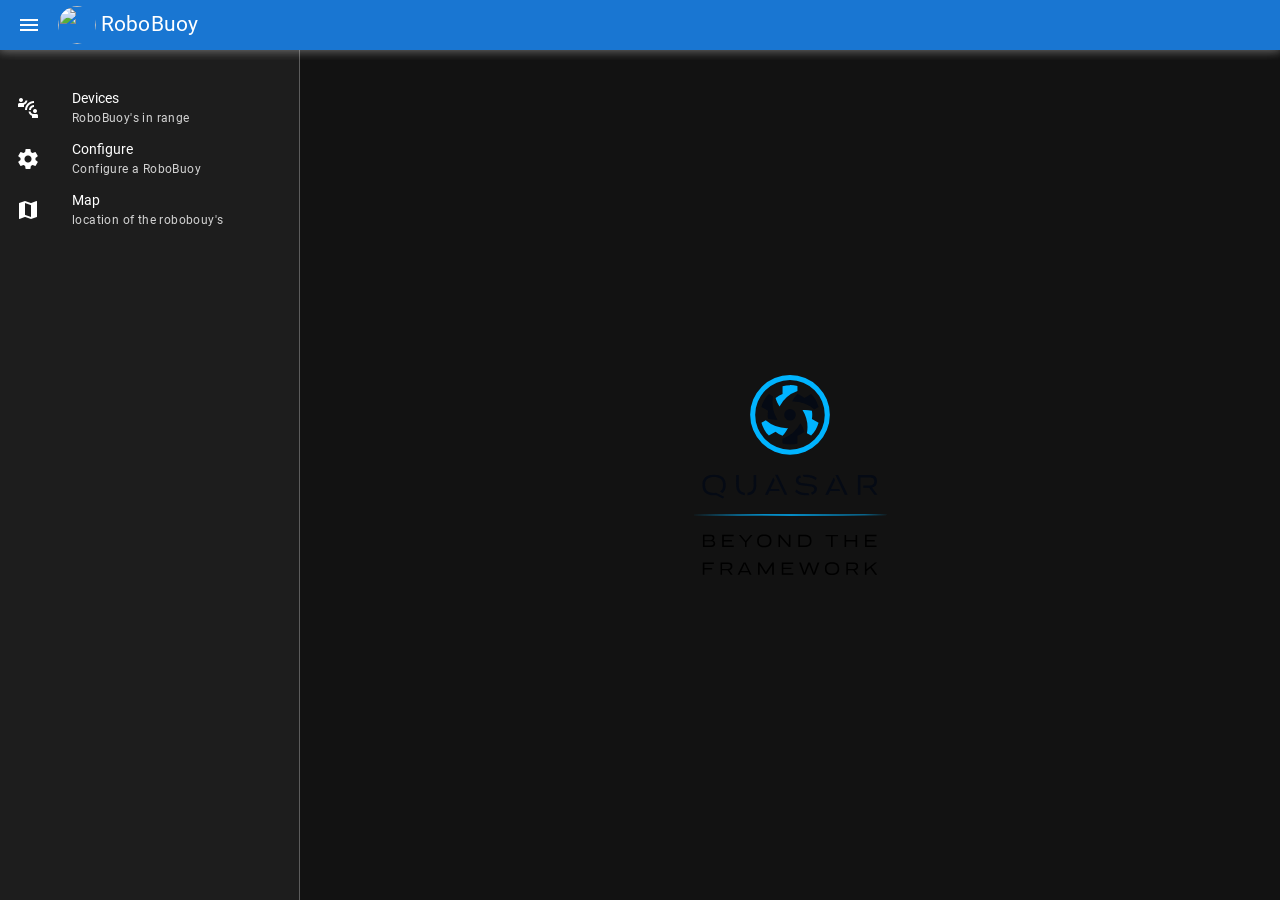
==== commit da444623: "testing" ====
--- a/index.html
+++ b/index.html
@@ -1,3 +1,3 @@
-<!DOCTYPE html><html><head><title>Robobuoy</title><meta charset=utf-8><meta name=description content="Robobuoy is an autonomous robot bugy for sailing regattas"><meta name=format-detection content="telephone=no"><meta name=msapplication-tap-highlight content=no><meta name=viewport content="user-scalable=no,initial-scale=1,maximum-scale=1,minimum-scale=1,width=device-width"><link rel=icon type=image/png sizes=128x128 href="/icons/favicon-128x128.png"><link rel=icon type=image/png sizes=96x96 href="/icons/favicon-96x96.png"><link rel=icon type=image/png sizes=32x32 href="/icons/favicon-32x32.png"><link rel=icon type=image/png sizes=16x16 href="/icons/favicon-16x16.png"><link rel=icon type=image/ico href="/favicon.ico">  <script type="module" crossorigin src="/assets/index.fe1d368a.js"></script>
+<!DOCTYPE html><html><head><title>Robobuoy</title><meta charset=utf-8><meta name=description content="Robobuoy is an autonomous robot bugy for sailing regattas"><meta name=format-detection content="telephone=no"><meta name=msapplication-tap-highlight content=no><meta name=viewport content="user-scalable=no,initial-scale=1,maximum-scale=1,minimum-scale=1,width=device-width"><link rel=icon type=image/png sizes=128x128 href="/icons/favicon-128x128.png"><link rel=icon type=image/png sizes=96x96 href="/icons/favicon-96x96.png"><link rel=icon type=image/png sizes=32x32 href="/icons/favicon-32x32.png"><link rel=icon type=image/png sizes=16x16 href="/icons/favicon-16x16.png"><link rel=icon type=image/ico href="/favicon.ico">  <script type="module" crossorigin src="/assets/index.2a1e9ef8.js"></script>
   <link rel="stylesheet" href="/assets/index.8f27d84b.css">
 </head><body><div id=q-app></div></body></html>
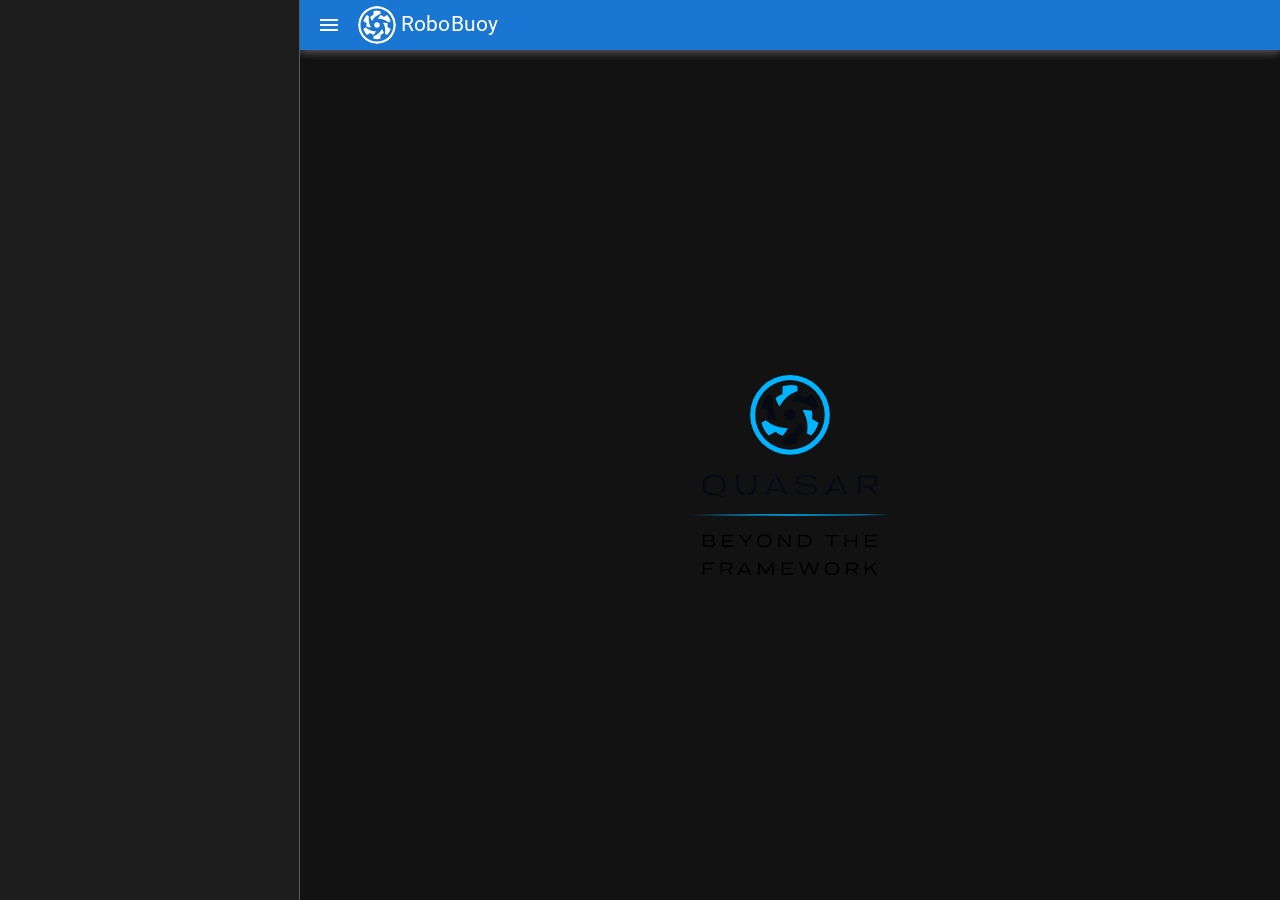
==== commit 2846383a: "a5d54a8" ====
--- a/index.html
+++ b/index.html
@@ -1,3 +1,3 @@
-<!DOCTYPE html><html><head><title>Robobuoy</title><meta charset=utf-8><meta name=description content="Robobuoy is an autonomous robot bugy for sailing regattas"><meta name=format-detection content="telephone=no"><meta name=msapplication-tap-highlight content=no><meta name=viewport content="user-scalable=no,initial-scale=1,maximum-scale=1,minimum-scale=1,width=device-width"><link rel=icon type=image/png sizes=128x128 href="/icons/favicon-128x128.png"><link rel=icon type=image/png sizes=96x96 href="/icons/favicon-96x96.png"><link rel=icon type=image/png sizes=32x32 href="/icons/favicon-32x32.png"><link rel=icon type=image/png sizes=16x16 href="/icons/favicon-16x16.png"><link rel=icon type=image/ico href="/favicon.ico">  <script type="module" crossorigin src="/assets/index.2a1e9ef8.js"></script>
-  <link rel="stylesheet" href="/assets/index.8f27d84b.css">
+<!DOCTYPE html><html><head><title>Robobuoy</title><meta charset=utf-8><meta name=description content="Robobuoy is an autonomous robot buoy for sailing regattas"><meta name=format-detection content="telephone=no"><meta name=msapplication-tap-highlight content=no><meta name=viewport content="user-scalable=no,initial-scale=1,maximum-scale=1,minimum-scale=1,width=device-width"><link rel=icon type=image/png sizes=128x128 href="/icons/favicon-128x128.png"><link rel=icon type=image/png sizes=96x96 href="/icons/favicon-96x96.png"><link rel=icon type=image/png sizes=32x32 href="/icons/favicon-32x32.png"><link rel=icon type=image/png sizes=16x16 href="/icons/favicon-16x16.png"><link rel=icon type=image/ico href="/favicon.ico">  <script type="module" crossorigin src="/assets/index.e4eb0d30.js"></script>
+  <link rel="stylesheet" href="/assets/index.fabda3c9.css">
 </head><body><div id=q-app></div></body></html>
--- a/assets/index.fabda3c9.css
+++ b/assets/index.fabda3c9.css
@@ -0,0 +1,5 @@
+@charset "UTF-8";@font-face{font-family:Roboto;font-style:normal;font-weight:100;src:url(/assets/KFOkCnqEu92Fr1MmgVxIIzQ.34e9582c.woff) format("woff")}@font-face{font-family:Roboto;font-style:normal;font-weight:300;src:url(/assets/KFOlCnqEu92Fr1MmSU5fBBc-.bf14c7d7.woff) format("woff")}@font-face{font-family:Roboto;font-style:normal;font-weight:400;src:url(/assets/KFOmCnqEu92Fr1Mu4mxM.f2abf7fb.woff) format("woff")}@font-face{font-family:Roboto;font-style:normal;font-weight:500;src:url(/assets/KFOlCnqEu92Fr1MmEU9fBBc-.9ce7f3ac.woff) format("woff")}@font-face{font-family:Roboto;font-style:normal;font-weight:700;src:url(/assets/KFOlCnqEu92Fr1MmWUlfBBc-.e0fd57c0.woff) format("woff")}@font-face{font-family:Roboto;font-style:normal;font-weight:900;src:url(/assets/KFOlCnqEu92Fr1MmYUtfBBc-.f6537e32.woff) format("woff")}@font-face{font-family:Material Icons;font-style:normal;font-weight:400;font-display:block;src:url(/assets/flUhRq6tzZclQEJ-Vdg-IuiaDsNcIhQ8tQ.4a4dbc62.woff2) format("woff2"),url(/assets/flUhRq6tzZclQEJ-Vdg-IuiaDsNa.fd84f88b.woff) format("woff")}.material-icons{font-family:Material Icons;font-weight:400;font-style:normal;display:inline-block;line-height:1;text-transform:none;letter-spacing:normal;word-wrap:normal;white-space:nowrap;direction:ltr;-webkit-font-smoothing:antialiased;text-rendering:optimizeLegibility;-moz-osx-font-smoothing:grayscale;font-feature-settings:"liga"}/*!
+ * * Quasar Framework v2.16.4
+ * * (c) 2015-present Razvan Stoenescu
+ * * Released under the MIT License.
+ * */*,*:before,*:after{box-sizing:inherit;-webkit-tap-highlight-color:transparent;-moz-tap-highlight-color:transparent}html,body,#q-app{width:100%;direction:ltr}body.platform-ios.within-iframe,body.platform-ios.within-iframe #q-app{width:100px;min-width:100%}html,body{margin:0;box-sizing:border-box}article,aside,details,figcaption,figure,footer,header,main,menu,nav,section,summary{display:block}abbr[title]{border-bottom:none;text-decoration:underline;-webkit-text-decoration:underline dotted;text-decoration:underline dotted}img{border-style:none}code,kbd,pre,samp{font-family:monospace,monospace;font-size:1em}hr{box-sizing:content-box;height:0;overflow:visible}button,input,optgroup,select,textarea{font:inherit;font-family:inherit;margin:0}optgroup{font-weight:700}button,input,select{overflow:visible;text-transform:none}button::-moz-focus-inner,input::-moz-focus-inner{border:0;padding:0}button:-moz-focusring,input:-moz-focusring{outline:1px dotted ButtonText}fieldset{padding:.35em .75em .625em}legend{box-sizing:border-box;color:inherit;display:table;max-width:100%;padding:0;white-space:normal}progress{vertical-align:baseline}textarea{overflow:auto}input[type=search]::-webkit-search-cancel-button,input[type=search]::-webkit-search-decoration{-webkit-appearance:none}.q-icon{line-height:1;width:1em;height:1em;flex-shrink:0;letter-spacing:normal;text-transform:none;white-space:nowrap;word-wrap:normal;direction:ltr;text-align:center;position:relative;box-sizing:content-box;fill:currentColor}.q-icon:before,.q-icon:after{width:100%;height:100%;display:flex!important;align-items:center;justify-content:center}.q-icon>svg,.q-icon>img{width:100%;height:100%}.q-icon,.material-icons,.material-icons-outlined,.material-icons-round,.material-icons-sharp,.material-symbols-outlined,.material-symbols-rounded,.material-symbols-sharp{-webkit-user-select:none;user-select:none;cursor:inherit;font-size:inherit;display:inline-flex;align-items:center;justify-content:center;vertical-align:middle}.q-panel{height:100%;width:100%}.q-panel>div{height:100%;width:100%}.q-panel-parent{overflow:hidden;position:relative}.q-loading-bar{position:fixed;z-index:9998;transition:transform .5s cubic-bezier(0,0,.2,1),opacity .5s;background:#f44336}.q-loading-bar--top{left:0;right:0;top:0;width:100%}.q-loading-bar--bottom{left:0;right:0;bottom:0;width:100%}.q-loading-bar--right{top:0;bottom:0;right:0;height:100%}.q-loading-bar--left{top:0;bottom:0;left:0;height:100%}.q-avatar{position:relative;vertical-align:middle;display:inline-block;border-radius:50%;font-size:48px;height:1em;width:1em}.q-avatar__content{font-size:.5em;line-height:.5em}.q-avatar__content,.q-avatar img:not(.q-icon):not(.q-img__image){border-radius:inherit;height:inherit;width:inherit}.q-avatar--square{border-radius:0}.q-badge{background-color:var(--q-primary);color:#fff;padding:2px 6px;border-radius:4px;font-size:12px;line-height:12px;min-height:12px;font-weight:400;vertical-align:baseline}.q-badge--single-line{white-space:nowrap}.q-badge--multi-line{word-break:break-all;word-wrap:break-word}.q-badge--floating{position:absolute;top:-4px;right:-3px;cursor:inherit}.q-badge--transparent{opacity:.8}.q-badge--outline{background-color:transparent;border:1px solid currentColor}.q-badge--rounded{border-radius:1em}.q-banner{min-height:54px;padding:8px 16px;background:#fff}.q-banner--top-padding{padding-top:14px}.q-banner__avatar{min-width:1px!important}.q-banner__avatar>.q-avatar{font-size:46px}.q-banner__avatar>.q-icon{font-size:40px}.q-banner__avatar:not(:empty)+.q-banner__content{padding-left:16px}.q-banner__actions.col-auto{padding-left:16px}.q-banner__actions.col-all .q-btn-item{margin:4px 0 0 4px}.q-banner--dense{min-height:32px;padding:8px}.q-banner--dense.q-banner--top-padding{padding-top:12px}.q-banner--dense .q-banner__avatar>.q-avatar,.q-banner--dense .q-banner__avatar>.q-icon{font-size:28px}.q-banner--dense .q-banner__avatar:not(:empty)+.q-banner__content{padding-left:8px}.q-banner--dense .q-banner__actions.col-auto{padding-left:8px}.q-bar{background:rgba(0,0,0,.2)}.q-bar>.q-icon{margin-left:2px}.q-bar>div,.q-bar>div+.q-icon{margin-left:8px}.q-bar>.q-btn{margin-left:2px}.q-bar>.q-icon:first-child,.q-bar>.q-btn:first-child,.q-bar>div:first-child{margin-left:0}.q-bar--standard{padding:0 12px;height:32px;font-size:18px}.q-bar--standard>div{font-size:16px}.q-bar--standard .q-btn{font-size:11px}.q-bar--dense{padding:0 8px;height:24px;font-size:14px}.q-bar--dense .q-btn{font-size:8px}.q-bar--dark{background:rgba(255,255,255,.15)}.q-breadcrumbs__el{color:inherit}.q-breadcrumbs__el-icon{font-size:125%}.q-breadcrumbs__el-icon--with-label{margin-right:8px}[dir=rtl] .q-breadcrumbs__separator .q-icon{transform:scaleX(-1)}.q-btn{display:inline-flex;flex-direction:column;align-items:stretch;position:relative;outline:0;border:0;vertical-align:middle;font-size:14px;line-height:1.715em;text-decoration:none;color:inherit;background:transparent;font-weight:500;text-transform:uppercase;text-align:center;width:auto;height:auto;cursor:default;padding:4px 16px;min-height:2.572em}.q-btn .q-icon,.q-btn .q-spinner{font-size:1.715em}.q-btn.disabled{opacity:.7!important}.q-btn:before{content:"";display:block;position:absolute;left:0;right:0;top:0;bottom:0;border-radius:inherit;box-shadow:0 1px 5px #0003,0 2px 2px #00000024,0 3px 1px -2px #0000001f}.q-btn--actionable{cursor:pointer}.q-btn--actionable.q-btn--standard:before{transition:box-shadow .3s cubic-bezier(.25,.8,.5,1)}.q-btn--actionable.q-btn--standard:active:before,.q-btn--actionable.q-btn--standard.q-btn--active:before{box-shadow:0 3px 5px -1px #0003,0 5px 8px #00000024,0 1px 14px #0000001f}.q-btn--no-uppercase{text-transform:none}.q-btn--rectangle{border-radius:3px}.q-btn--outline{background:transparent!important}.q-btn--outline:before{border:1px solid currentColor}.q-btn--push{border-radius:7px}.q-btn--push:before{border-bottom:3px solid rgba(0,0,0,.15)}.q-btn--push.q-btn--actionable{transition:transform .3s cubic-bezier(.25,.8,.5,1)}.q-btn--push.q-btn--actionable:before{transition:border-width .3s cubic-bezier(.25,.8,.5,1)}.q-btn--push.q-btn--actionable:active,.q-btn--push.q-btn--actionable.q-btn--active{transform:translateY(2px)}.q-btn--push.q-btn--actionable:active:before,.q-btn--push.q-btn--actionable.q-btn--active:before{border-bottom-width:0}.q-btn--rounded{border-radius:28px}.q-btn--round{border-radius:50%;padding:0;min-width:3em;min-height:3em}.q-btn--square{border-radius:0}.q-btn--flat:before,.q-btn--outline:before,.q-btn--unelevated:before{box-shadow:none}.q-btn--dense{padding:.285em;min-height:2em}.q-btn--dense.q-btn--round{padding:0;min-height:2.4em;min-width:2.4em}.q-btn--dense .on-left{margin-right:6px}.q-btn--dense .on-right{margin-left:6px}.q-btn--fab .q-icon,.q-btn--fab-mini .q-icon{font-size:24px}.q-btn--fab{padding:16px;min-height:56px;min-width:56px}.q-btn--fab .q-icon{margin:auto}.q-btn--fab-mini{padding:8px;min-height:40px;min-width:40px}.q-btn__content{transition:opacity .3s;z-index:0}.q-btn__content--hidden{opacity:0;pointer-events:none}.q-btn__progress{border-radius:inherit;z-index:0}.q-btn__progress-indicator{z-index:-1;transform:translate(-100%);background:rgba(255,255,255,.25)}.q-btn__progress--dark .q-btn__progress-indicator{background:rgba(0,0,0,.2)}.q-btn--flat .q-btn__progress-indicator,.q-btn--outline .q-btn__progress-indicator{opacity:.2;background:currentColor}.q-btn-dropdown--split .q-btn-dropdown__arrow-container{padding:0 4px}.q-btn-dropdown--split .q-btn-dropdown__arrow-container.q-btn--outline{border-left:1px solid currentColor}.q-btn-dropdown--split .q-btn-dropdown__arrow-container:not(.q-btn--outline){border-left:1px solid rgba(255,255,255,.3)}.q-btn-dropdown--simple *+.q-btn-dropdown__arrow{margin-left:8px}.q-btn-dropdown__arrow{transition:transform .28s}.q-btn-dropdown--current{flex-grow:1}.q-btn-group{border-radius:3px;box-shadow:0 1px 5px #0003,0 2px 2px #00000024,0 3px 1px -2px #0000001f;vertical-align:middle}.q-btn-group>.q-btn-item{border-radius:inherit;align-self:stretch}.q-btn-group>.q-btn-item:before{box-shadow:none}.q-btn-group>.q-btn-item .q-badge--floating{right:0}.q-btn-group>.q-btn-group{box-shadow:none}.q-btn-group>.q-btn-group:first-child>.q-btn:first-child{border-top-left-radius:inherit;border-bottom-left-radius:inherit}.q-btn-group>.q-btn-group:last-child>.q-btn:last-child{border-top-right-radius:inherit;border-bottom-right-radius:inherit}.q-btn-group>.q-btn-group:not(:first-child)>.q-btn:first-child:before{border-left:0}.q-btn-group>.q-btn-group:not(:last-child)>.q-btn:last-child:before{border-right:0}.q-btn-group>.q-btn-item:not(:last-child){border-top-right-radius:0;border-bottom-right-radius:0}.q-btn-group>.q-btn-item:not(:first-child){border-top-left-radius:0;border-bottom-left-radius:0}.q-btn-group>.q-btn-item.q-btn--standard:before{z-index:-1}.q-btn-group--push{border-radius:7px}.q-btn-group--push>.q-btn--push.q-btn--actionable{transform:none}.q-btn-group--push>.q-btn--push.q-btn--actionable .q-btn__content{transition:margin-top .3s cubic-bezier(.25,.8,.5,1),margin-bottom .3s cubic-bezier(.25,.8,.5,1)}.q-btn-group--push>.q-btn--push.q-btn--actionable:active .q-btn__content,.q-btn-group--push>.q-btn--push.q-btn--actionable.q-btn--active .q-btn__content{margin-top:2px;margin-bottom:-2px}.q-btn-group--rounded{border-radius:28px}.q-btn-group--square{border-radius:0}.q-btn-group--flat,.q-btn-group--outline,.q-btn-group--unelevated{box-shadow:none}.q-btn-group--outline>.q-separator{display:none}.q-btn-group--outline>.q-btn-item+.q-btn-item:before{border-left:0}.q-btn-group--outline>.q-btn-item:not(:last-child):before{border-right:0}.q-btn-group--stretch{align-self:stretch;border-radius:0}.q-btn-group--glossy>.q-btn-item{background-image:linear-gradient(to bottom,rgba(255,255,255,.3),rgba(255,255,255,0) 50%,rgba(0,0,0,.12) 51%,rgba(0,0,0,.04))!important}.q-btn-group--spread>.q-btn-group{display:flex!important}.q-btn-group--spread>.q-btn-item,.q-btn-group--spread>.q-btn-group>.q-btn-item:not(.q-btn-dropdown__arrow-container){width:auto;min-width:0;max-width:100%;flex:10000 1 0%}.q-btn-toggle{position:relative}.q-card{box-shadow:0 1px 5px #0003,0 2px 2px #00000024,0 3px 1px -2px #0000001f;border-radius:4px;vertical-align:top;background:#fff;position:relative}.q-card>div:not(.q--avoid-card-border),.q-card>img:not(.q--avoid-card-border){border-radius:0}.q-card>div:nth-child(1 of :not(.q--avoid-card-border)),.q-card>img:nth-child(1 of :not(.q--avoid-card-border)){border-top:0;border-top-left-radius:inherit;border-top-right-radius:inherit}.q-card>div:nth-last-child(1 of :not(.q--avoid-card-border)),.q-card>img:nth-last-child(1 of :not(.q--avoid-card-border)){border-bottom:0;border-bottom-left-radius:inherit;border-bottom-right-radius:inherit}.q-card>div:not(.q--avoid-card-border){border-left:0;border-right:0;box-shadow:none}.q-card--bordered{border:1px solid rgba(0,0,0,.12)}.q-card--dark{border-color:#ffffff47;box-shadow:0 1px 5px #fff3,0 2px 2px #ffffff24,0 3px 1px -2px #ffffff1f}.q-card__section{position:relative}.q-card__section--vert{padding:16px}.q-card__section--horiz>div:not(.q--avoid-card-border),.q-card__section--horiz>img:not(.q--avoid-card-border){border-radius:0}.q-card__section--horiz>div:nth-child(1 of :not(.q--avoid-card-border)),.q-card__section--horiz>img:nth-child(1 of :not(.q--avoid-card-border)){border-top-left-radius:inherit;border-bottom-left-radius:inherit}.q-card__section--horiz>div:nth-last-child(1 of :not(.q--avoid-card-border)),.q-card__section--horiz>img:nth-last-child(1 of :not(.q--avoid-card-border)){border-top-right-radius:inherit;border-bottom-right-radius:inherit}.q-card__section--horiz>div:not(.q--avoid-card-border){border-top:0;border-bottom:0;box-shadow:none}.q-card__actions{padding:8px;align-items:center}.q-card__actions .q-btn--rectangle{padding:0 8px}.q-card__actions--horiz>.q-btn-item+.q-btn-item,.q-card__actions--horiz>.q-btn-group+.q-btn-item,.q-card__actions--horiz>.q-btn-item+.q-btn-group{margin-left:8px}.q-card__actions--vert>.q-btn-item.q-btn--round{align-self:center}.q-card__actions--vert>.q-btn-item+.q-btn-item,.q-card__actions--vert>.q-btn-group+.q-btn-item,.q-card__actions--vert>.q-btn-item+.q-btn-group{margin-top:4px}.q-card__actions--vert>.q-btn-group>.q-btn-item{flex-grow:1}.q-card>img{display:block;width:100%;max-width:100%;border:0}.q-carousel{background-color:#fff;height:400px}.q-carousel__slide{min-height:100%;background-size:cover;background-position:50%}.q-carousel__slide,.q-carousel .q-carousel--padding{padding:16px}.q-carousel__slides-container{height:100%}.q-carousel__control{color:#fff}.q-carousel__arrow{pointer-events:none}.q-carousel__arrow .q-icon{font-size:28px}.q-carousel__arrow .q-btn{pointer-events:all}.q-carousel__prev-arrow--horizontal,.q-carousel__next-arrow--horizontal{top:16px;bottom:16px}.q-carousel__prev-arrow--horizontal{left:16px}.q-carousel__next-arrow--horizontal{right:16px}.q-carousel__prev-arrow--vertical,.q-carousel__next-arrow--vertical{left:16px;right:16px}.q-carousel__prev-arrow--vertical{top:16px}.q-carousel__next-arrow--vertical{bottom:16px}.q-carousel__navigation--top,.q-carousel__navigation--bottom{left:16px;right:16px;overflow-x:auto;overflow-y:hidden}.q-carousel__navigation--top{top:16px}.q-carousel__navigation--bottom{bottom:16px}.q-carousel__navigation--left,.q-carousel__navigation--right{top:16px;bottom:16px;overflow-x:hidden;overflow-y:auto}.q-carousel__navigation--left>.q-carousel__navigation-inner,.q-carousel__navigation--right>.q-carousel__navigation-inner{flex-direction:column}.q-carousel__navigation--left{left:16px}.q-carousel__navigation--right{right:16px}.q-carousel__navigation-inner{flex:1 1 auto}.q-carousel__navigation .q-btn{margin:6px 4px;padding:5px}.q-carousel__navigation-icon--inactive{opacity:.7}.q-carousel .q-carousel__thumbnail{margin:2px;height:50px;width:auto;display:inline-block;cursor:pointer;border:1px solid transparent;border-radius:4px;vertical-align:middle;opacity:.7;transition:opacity .3s}.q-carousel .q-carousel__thumbnail:hover,.q-carousel .q-carousel__thumbnail--active{opacity:1}.q-carousel .q-carousel__thumbnail--active{border-color:currentColor;cursor:default}.q-carousel--navigation-top.q-carousel--with-padding .q-carousel__slide,.q-carousel--navigation-top .q-carousel--padding,.q-carousel--arrows-vertical.q-carousel--with-padding .q-carousel__slide,.q-carousel--arrows-vertical .q-carousel--padding{padding-top:60px}.q-carousel--navigation-bottom.q-carousel--with-padding .q-carousel__slide,.q-carousel--navigation-bottom .q-carousel--padding,.q-carousel--arrows-vertical.q-carousel--with-padding .q-carousel__slide,.q-carousel--arrows-vertical .q-carousel--padding{padding-bottom:60px}.q-carousel--navigation-left.q-carousel--with-padding .q-carousel__slide,.q-carousel--navigation-left .q-carousel--padding,.q-carousel--arrows-horizontal.q-carousel--with-padding .q-carousel__slide,.q-carousel--arrows-horizontal .q-carousel--padding{padding-left:60px}.q-carousel--navigation-right.q-carousel--with-padding .q-carousel__slide,.q-carousel--navigation-right .q-carousel--padding,.q-carousel--arrows-horizontal.q-carousel--with-padding .q-carousel__slide,.q-carousel--arrows-horizontal .q-carousel--padding{padding-right:60px}.q-carousel.fullscreen{height:100%}.q-message-name,.q-message-stamp,.q-message-label{font-size:small}.q-message-label{margin:24px 0;text-align:center}.q-message-stamp{color:inherit;margin-top:4px;opacity:.6;display:none}.q-message-avatar{border-radius:50%;width:48px;height:48px;min-width:48px}.q-message{margin-bottom:8px}.q-message:first-child .q-message-label{margin-top:0}.q-message-avatar--received{margin-right:8px}.q-message-text--received{color:#81c784;border-radius:4px 4px 4px 0}.q-message-text--received:last-child:before{right:100%;border-right:0 solid transparent;border-left:8px solid transparent;border-bottom:8px solid currentColor}.q-message-text-content--received{color:#000}.q-message-name--sent{text-align:right}.q-message-avatar--sent{margin-left:8px}.q-message-container--sent{flex-direction:row-reverse}.q-message-text--sent{color:#e0e0e0;border-radius:4px 4px 0}.q-message-text--sent:last-child:before{left:100%;border-left:0 solid transparent;border-right:8px solid transparent;border-bottom:8px solid currentColor}.q-message-text-content--sent{color:#000}.q-message-text{background:currentColor;padding:8px;line-height:1.2;word-break:break-word;position:relative}.q-message-text+.q-message-text{margin-top:3px}.q-message-text:last-child{min-height:48px}.q-message-text:last-child .q-message-stamp{display:block}.q-message-text:last-child:before{content:"";position:absolute;bottom:0;width:0;height:0}.q-checkbox{vertical-align:middle}.q-checkbox__native{width:1px;height:1px}.q-checkbox__bg,.q-checkbox__icon-container{-webkit-user-select:none;user-select:none}.q-checkbox__bg{top:25%;left:25%;width:50%;height:50%;border:2px solid currentColor;border-radius:2px;transition:background .22s cubic-bezier(0,0,.2,1) 0ms;-webkit-print-color-adjust:exact}.q-checkbox__icon{color:currentColor;font-size:.5em}.q-checkbox__svg{color:#fff}.q-checkbox__truthy{stroke:currentColor;stroke-width:3.12px;stroke-dashoffset:29.78334;stroke-dasharray:29.78334}.q-checkbox__indet{fill:currentColor;transform-origin:50% 50%;transform:rotate(-280deg) scale(0)}.q-checkbox__inner{font-size:40px;width:1em;min-width:1em;height:1em;outline:0;border-radius:50%;color:#0000008a}.q-checkbox__inner--truthy,.q-checkbox__inner--indet{color:var(--q-primary)}.q-checkbox__inner--truthy .q-checkbox__bg,.q-checkbox__inner--indet .q-checkbox__bg{background:currentColor}.q-checkbox__inner--truthy path{stroke-dashoffset:0;transition:stroke-dashoffset .18s cubic-bezier(.4,0,.6,1) 0ms}.q-checkbox__inner--indet .q-checkbox__indet{transform:rotate(0) scale(1);transition:transform .22s cubic-bezier(0,0,.2,1) 0ms}.q-checkbox.disabled{opacity:.75!important}.q-checkbox--dark .q-checkbox__inner{color:#ffffffb3}.q-checkbox--dark .q-checkbox__inner:before{opacity:.32!important}.q-checkbox--dark .q-checkbox__inner--truthy,.q-checkbox--dark .q-checkbox__inner--indet{color:var(--q-primary)}.q-checkbox--dense .q-checkbox__inner{width:.5em;min-width:.5em;height:.5em}.q-checkbox--dense .q-checkbox__bg{left:5%;top:5%;width:90%;height:90%}.q-checkbox--dense .q-checkbox__label{padding-left:.5em}.q-checkbox--dense.reverse .q-checkbox__label{padding-left:0;padding-right:.5em}body.desktop .q-checkbox:not(.disabled) .q-checkbox__inner:before{content:"";position:absolute;top:0;right:0;bottom:0;left:0;border-radius:50%;background:currentColor;opacity:.12;transform:scale3d(0,0,1);transition:transform .22s cubic-bezier(0,0,.2,1)}body.desktop .q-checkbox:not(.disabled):focus .q-checkbox__inner:before,body.desktop .q-checkbox:not(.disabled):hover .q-checkbox__inner:before{transform:scaleZ(1)}body.desktop .q-checkbox--dense:not(.disabled):focus .q-checkbox__inner:before,body.desktop .q-checkbox--dense:not(.disabled):hover .q-checkbox__inner:before{transform:scale3d(1.4,1.4,1)}.q-chip{vertical-align:middle;border-radius:16px;outline:0;position:relative;height:2em;max-width:100%;margin:4px;background:#e0e0e0;color:#000000de;font-size:14px;padding:.5em .9em}.q-chip--colored .q-chip__icon,.q-chip--dark .q-chip__icon{color:inherit}.q-chip--outline{background:transparent!important;border:1px solid currentColor}.q-chip .q-avatar{font-size:2em;margin-left:-.45em;margin-right:.2em;border-radius:16px}.q-chip--selected .q-avatar{display:none}.q-chip__icon{color:#0000008a;font-size:1.5em;margin:-.2em}.q-chip__icon--left{margin-right:.2em}.q-chip__icon--right{margin-left:.2em}.q-chip__icon--remove{margin-left:.1em;margin-right:-.5em;opacity:.6;outline:0}.q-chip__icon--remove:hover,.q-chip__icon--remove:focus{opacity:1}.q-chip__content{white-space:nowrap}.q-chip--dense{border-radius:12px;padding:0 .4em;height:1.5em}.q-chip--dense .q-avatar{font-size:1.5em;margin-left:-.27em;margin-right:.1em;border-radius:12px}.q-chip--dense .q-chip__icon{font-size:1.25em}.q-chip--dense .q-chip__icon--left{margin-right:.195em}.q-chip--dense .q-chip__icon--remove{margin-right:-.25em}.q-chip--square{border-radius:4px}.q-chip--square .q-avatar{border-radius:3px 0 0 3px}body.desktop .q-chip--clickable:focus{box-shadow:0 1px 3px #0003,0 1px 1px #00000024,0 2px 1px -1px #0000001f}body.desktop.body--dark .q-chip--clickable:focus{box-shadow:0 1px 3px #fff3,0 1px 1px #ffffff24,0 2px 1px -1px #ffffff1f}.q-circular-progress{display:inline-block;position:relative;vertical-align:middle;width:1em;height:1em;line-height:1}.q-circular-progress.q-focusable{border-radius:50%}.q-circular-progress__svg{width:100%;height:100%}.q-circular-progress__text{font-size:.25em}.q-circular-progress--indeterminate .q-circular-progress__svg{transform-origin:50% 50%;animation:q-spin 2s linear infinite}.q-circular-progress--indeterminate .q-circular-progress__circle{stroke-dasharray:1 400;stroke-dashoffset:0;animation:q-circular-progress-circle 1.5s ease-in-out infinite}@keyframes q-circular-progress-circle{0%{stroke-dasharray:1,400;stroke-dashoffset:0}50%{stroke-dasharray:400,400;stroke-dashoffset:-100}to{stroke-dasharray:400,400;stroke-dashoffset:-300}}.q-color-picker{overflow:hidden;background:#fff;max-width:350px;vertical-align:top;min-width:180px;border-radius:4px;box-shadow:0 1px 5px #0003,0 2px 2px #00000024,0 3px 1px -2px #0000001f}.q-color-picker .q-tab{padding:0!important}.q-color-picker--bordered{border:1px solid rgba(0,0,0,.12)}.q-color-picker__header-tabs{height:32px}.q-color-picker__header input{line-height:24px;border:0}.q-color-picker__header .q-tab{min-height:32px!important;height:32px!important}.q-color-picker__header .q-tab--inactive{background:linear-gradient(to top,rgba(0,0,0,.3) 0%,rgba(0,0,0,.15) 25%,rgba(0,0,0,.1))}.q-color-picker__error-icon{bottom:2px;right:2px;font-size:24px;opacity:0;transition:opacity .3s ease-in}.q-color-picker__header-content{position:relative;background:#fff}.q-color-picker__header-content--light{color:#000}.q-color-picker__header-content--dark{color:#fff}.q-color-picker__header-content--dark .q-tab--inactive:before{content:"";position:absolute;top:0;right:0;bottom:0;left:0;background:rgba(255,255,255,.2)}.q-color-picker__header-banner{height:36px}.q-color-picker__header-bg{background:#fff;background-image:url([data-uri])!important}.q-color-picker__footer{height:36px}.q-color-picker__footer .q-tab{min-height:36px!important;height:36px!important}.q-color-picker__footer .q-tab--inactive{background:linear-gradient(to bottom,rgba(0,0,0,.3) 0%,rgba(0,0,0,.15) 25%,rgba(0,0,0,.1))}.q-color-picker__spectrum{width:100%;height:100%}.q-color-picker__spectrum-tab{padding:0!important}.q-color-picker__spectrum-white{background:linear-gradient(to right,#fff,rgba(255,255,255,0))}.q-color-picker__spectrum-black{background:linear-gradient(to top,#000,rgba(0,0,0,0))}.q-color-picker__spectrum-circle{width:10px;height:10px;box-shadow:0 0 0 1.5px #fff,inset 0 0 1px 1px #0000004d,0 0 1px 2px #0006;border-radius:50%;transform:translate(-5px,-5px)}.q-color-picker__hue .q-slider__track{background:linear-gradient(to right,#f00 0%,#ff0 17%,#0f0 33%,#0ff 50%,#00f 67%,#f0f 83%,#f00 100%)!important;opacity:1}.q-color-picker__alpha .q-slider__track-container{padding-top:0}.q-color-picker__alpha .q-slider__track:before{content:"";position:absolute;top:0;right:0;bottom:0;left:0;border-radius:inherit;background:linear-gradient(90deg,rgba(255,255,255,0),#757575)}.q-color-picker__sliders{padding:0 16px}.q-color-picker__sliders .q-slider__thumb{color:#424242}.q-color-picker__sliders .q-slider__thumb path{stroke-width:2px;fill:transparent}.q-color-picker__sliders .q-slider--active path{stroke-width:3px}.q-color-picker__tune-tab .q-slider{margin-left:18px;margin-right:18px}.q-color-picker__tune-tab input{font-size:11px;border:1px solid #e0e0e0;border-radius:4px;width:3.5em}.q-color-picker__palette-tab{padding:0!important}.q-color-picker__palette-rows--editable .q-color-picker__cube{cursor:pointer}.q-color-picker__cube{padding-bottom:10%;width:10%!important}.q-color-picker input{color:inherit;background:transparent;outline:0;text-align:center}.q-color-picker .q-tabs{overflow:hidden}.q-color-picker .q-tab--active{box-shadow:0 0 14px 3px #0003}.q-color-picker .q-tab--active .q-focus-helper,.q-color-picker .q-tab__indicator{display:none}.q-color-picker .q-tab-panels{background:inherit}.q-color-picker--dark{box-shadow:0 1px 5px #fff3,0 2px 2px #ffffff24,0 3px 1px -2px #ffffff1f}.q-color-picker--dark .q-color-picker__tune-tab input{border:1px solid rgba(255,255,255,.3)}.q-color-picker--dark .q-slider__thumb{color:#fafafa}.q-date{display:inline-flex;box-shadow:0 1px 5px #0003,0 2px 2px #00000024,0 3px 1px -2px #0000001f;border-radius:4px;background:#fff;width:290px;min-width:290px;max-width:100%}.q-date--bordered{border:1px solid rgba(0,0,0,.12)}.q-date__header{border-top-left-radius:inherit;color:#fff;background-color:var(--q-primary);padding:16px}.q-date__actions{padding:0 16px 16px}.q-date__content,.q-date__main{outline:0}.q-date__content .q-btn{font-weight:400}.q-date__header-link{opacity:.64;outline:0;transition:opacity .3s ease-out}.q-date__header-link--active,.q-date__header-link:hover,.q-date__header-link:focus{opacity:1}.q-date__header-subtitle{font-size:14px;line-height:1.75;letter-spacing:.00938em}.q-date__header-title-label{font-size:24px;line-height:1.2;letter-spacing:.00735em}.q-date__view{height:100%;width:100%;min-height:290px;padding:16px}.q-date__navigation{height:12.5%}.q-date__navigation>div:first-child{width:8%;min-width:24px;justify-content:flex-end}.q-date__navigation>div:last-child{width:8%;min-width:24px;justify-content:flex-start}.q-date__calendar-weekdays{height:12.5%}.q-date__calendar-weekdays>div{opacity:.38;font-size:12px}.q-date__calendar-item{display:inline-flex;align-items:center;justify-content:center;vertical-align:middle;width:14.285%!important;height:12.5%!important;position:relative;padding:1px}.q-date__calendar-item:after{content:"";position:absolute;pointer-events:none;top:1px;right:0;bottom:1px;left:0;border-style:dashed;border-color:transparent;border-width:1px}.q-date__calendar-item>div,.q-date__calendar-item button{width:30px;height:30px;border-radius:50%}.q-date__calendar-item>div{line-height:30px;text-align:center}.q-date__calendar-item>button{line-height:22px}.q-date__calendar-item--out{opacity:.18}.q-date__calendar-item--fill{visibility:hidden}.q-date__range:before,.q-date__range-from:before,.q-date__range-to:before{content:"";background-color:currentColor;position:absolute;top:1px;bottom:1px;left:0;right:0;opacity:.3}.q-date__range:nth-child(7n-6):before,.q-date__range-from:nth-child(7n-6):before,.q-date__range-to:nth-child(7n-6):before{border-top-left-radius:0;border-bottom-left-radius:0}.q-date__range:nth-child(7n):before,.q-date__range-from:nth-child(7n):before,.q-date__range-to:nth-child(7n):before{border-top-right-radius:0;border-bottom-right-radius:0}.q-date__range-from:before{left:50%}.q-date__range-to:before{right:50%}.q-date__edit-range:after{border-color:currentColor transparent}.q-date__edit-range:nth-child(7n-6):after{border-top-left-radius:0;border-bottom-left-radius:0}.q-date__edit-range:nth-child(7n):after{border-top-right-radius:0;border-bottom-right-radius:0}.q-date__edit-range-from:after,.q-date__edit-range-from-to:after{left:4px;border-left-color:currentColor;border-top-color:currentColor;border-bottom-color:currentColor;border-top-left-radius:28px;border-bottom-left-radius:28px}.q-date__edit-range-to:after,.q-date__edit-range-from-to:after{right:4px;border-right-color:currentColor;border-top-color:currentColor;border-bottom-color:currentColor;border-top-right-radius:28px;border-bottom-right-radius:28px}.q-date__calendar-days-container{height:75%;min-height:192px}.q-date__calendar-days>div{height:16.66%!important}.q-date__event{position:absolute;bottom:2px;left:50%;height:5px;width:8px;border-radius:5px;background-color:var(--q-secondary);transform:translate3d(-50%,0,0)}.q-date__today{box-shadow:0 0 1px 0 currentColor}.q-date__years-content{padding:0 8px}.q-date__years-item,.q-date__months-item{flex:0 0 33.3333%}.q-date.disabled .q-date__header,.q-date.disabled .q-date__content,.q-date--readonly .q-date__header,.q-date--readonly .q-date__content{pointer-events:none}.q-date--readonly .q-date__navigation{display:none}.q-date--portrait{flex-direction:column}.q-date--portrait-standard .q-date__content{height:calc(100% - 86px)}.q-date--portrait-standard .q-date__header{border-top-right-radius:inherit;height:86px}.q-date--portrait-standard .q-date__header-title{align-items:center;height:30px}.q-date--portrait-minimal .q-date__content{height:100%}.q-date--landscape{flex-direction:row;align-items:stretch;min-width:420px}.q-date--landscape>div{display:flex;flex-direction:column}.q-date--landscape .q-date__content{height:100%}.q-date--landscape-standard{min-width:420px}.q-date--landscape-standard .q-date__header{border-bottom-left-radius:inherit;min-width:110px;width:110px}.q-date--landscape-standard .q-date__header-title{flex-direction:column}.q-date--landscape-standard .q-date__header-today{margin-top:12px;margin-left:-8px}.q-date--landscape-minimal{width:310px}.q-date--dark{box-shadow:0 1px 5px #fff3,0 2px 2px #ffffff24,0 3px 1px -2px #ffffff1f;border-color:#ffffff47}.q-dialog__title{font-size:1.25rem;font-weight:500;line-height:2rem;letter-spacing:.0125em}.q-dialog__progress{font-size:4rem}.q-dialog__inner{outline:0}.q-dialog__inner>div{pointer-events:all;overflow:auto;-webkit-overflow-scrolling:touch;will-change:scroll-position;border-radius:4px}.q-dialog__inner--square>div{border-radius:0!important}.q-dialog__inner>.q-card>.q-card__actions .q-btn--rectangle{min-width:64px}.q-dialog__inner--minimized{padding:24px}.q-dialog__inner--minimized>div{max-height:calc(100vh - 48px)}.q-dialog__inner--maximized>div{height:100%;width:100%;max-height:100vh;max-width:100vw;border-radius:0!important;top:0!important;left:0!important}.q-dialog__inner--top,.q-dialog__inner--bottom{padding-top:0!important;padding-bottom:0!important}.q-dialog__inner--right,.q-dialog__inner--left{padding-right:0!important;padding-left:0!important}.q-dialog__inner--left:not(.q-dialog__inner--animating)>div,.q-dialog__inner--top:not(.q-dialog__inner--animating)>div{border-top-left-radius:0}.q-dialog__inner--right:not(.q-dialog__inner--animating)>div,.q-dialog__inner--top:not(.q-dialog__inner--animating)>div{border-top-right-radius:0}.q-dialog__inner--left:not(.q-dialog__inner--animating)>div,.q-dialog__inner--bottom:not(.q-dialog__inner--animating)>div{border-bottom-left-radius:0}.q-dialog__inner--right:not(.q-dialog__inner--animating)>div,.q-dialog__inner--bottom:not(.q-dialog__inner--animating)>div{border-bottom-right-radius:0}.q-dialog__inner--fullwidth>div{width:100%!important;max-width:100%!important}.q-dialog__inner--fullheight>div{height:100%!important;max-height:100%!important}.q-dialog__backdrop{z-index:-1;pointer-events:all;outline:0;background:rgba(0,0,0,.4)}body.platform-ios .q-dialog__inner--minimized>div,body.platform-android:not(.native-mobile) .q-dialog__inner--minimized>div{max-height:calc(100vh - 108px)}body.q-ios-padding .q-dialog__inner{padding-top:20px!important;padding-top:env(safe-area-inset-top)!important;padding-bottom:env(safe-area-inset-bottom)!important}body.q-ios-padding .q-dialog__inner>div{max-height:calc(100vh - env(safe-area-inset-top) - env(safe-area-inset-bottom))!important}@media (max-width: 599.98px){.q-dialog__inner--top,.q-dialog__inner--bottom{padding-left:0;padding-right:0}.q-dialog__inner--top>div,.q-dialog__inner--bottom>div{width:100%!important}}@media (min-width: 600px){.q-dialog__inner--minimized>div{max-width:560px}}.q-body--dialog{overflow:hidden}.q-editor{border:1px solid rgba(0,0,0,.12);border-radius:4px;background-color:#fff}.q-editor.disabled{border-style:dashed}.q-editor>div:first-child,.q-editor__toolbars-container,.q-editor__toolbars-container>div:first-child{border-top-left-radius:inherit;border-top-right-radius:inherit}.q-editor__content{outline:0;padding:10px;min-height:10em;border-bottom-left-radius:inherit;border-bottom-right-radius:inherit;overflow:auto;max-width:100%}.q-editor__content pre{white-space:pre-wrap}.q-editor__content hr{border:0;outline:0;margin:1px;height:1px;background:rgba(0,0,0,.12)}.q-editor__content:empty:not(:focus):before{content:attr(placeholder);opacity:.7}.q-editor__toolbar{border-bottom:1px solid rgba(0,0,0,.12);min-height:32px}.q-editor__toolbars-container{max-width:100%}.q-editor .q-btn{margin:4px}.q-editor__toolbar-group{position:relative;margin:0 4px}.q-editor__toolbar-group+.q-editor__toolbar-group:before{content:"";position:absolute;left:-4px;top:4px;bottom:4px;width:1px;background:rgba(0,0,0,.12)}.q-editor__link-input{color:inherit;text-decoration:none;text-transform:none;border:none;border-radius:0;background:none;outline:0}.q-editor--flat,.q-editor--flat .q-editor__toolbar{border:0}.q-editor--dense .q-editor__toolbar-group{display:flex;align-items:center;flex-wrap:nowrap}.q-editor--dark{border-color:#ffffff47}.q-editor--dark .q-editor__content hr{background:rgba(255,255,255,.28)}.q-editor--dark .q-editor__toolbar{border-color:#ffffff47}.q-editor--dark .q-editor__toolbar-group+.q-editor__toolbar-group:before{background:rgba(255,255,255,.28)}.q-expansion-item__border{opacity:0}.q-expansion-item__toggle-icon{position:relative;transition:transform .3s}.q-expansion-item__toggle-icon--rotated{transform:rotate(180deg)}.q-expansion-item__toggle-focus{width:1em!important;height:1em!important;position:relative!important}.q-expansion-item__toggle-focus+.q-expansion-item__toggle-icon{margin-top:-1em}.q-expansion-item--standard.q-expansion-item--expanded>div>.q-expansion-item__border{opacity:1}.q-expansion-item--popup{transition:padding .5s}.q-expansion-item--popup>.q-expansion-item__container{border:1px solid rgba(0,0,0,.12)}.q-expansion-item--popup>.q-expansion-item__container>.q-separator{display:none}.q-expansion-item--popup.q-expansion-item--collapsed{padding:0 15px}.q-expansion-item--popup.q-expansion-item--expanded{padding:15px 0}.q-expansion-item--popup.q-expansion-item--expanded+.q-expansion-item--popup.q-expansion-item--expanded{padding-top:0}.q-expansion-item--popup.q-expansion-item--collapsed:not(:first-child)>.q-expansion-item__container{border-top-width:0}.q-expansion-item--popup.q-expansion-item--expanded+.q-expansion-item--popup.q-expansion-item--collapsed>.q-expansion-item__container{border-top-width:1px}.q-expansion-item__content>.q-card{box-shadow:none;border-radius:0}.q-expansion-item:first-child>div>.q-expansion-item__border--top{opacity:0}.q-expansion-item:last-child>div>.q-expansion-item__border--bottom{opacity:0}.q-expansion-item--expanded+.q-expansion-item--expanded>div>.q-expansion-item__border--top{opacity:0}.q-expansion-item--expanded .q-textarea--autogrow textarea{animation:q-expansion-done 0s}@keyframes q-expansion-done{0%{--q-exp-done: 1}}.z-fab{z-index:990}.q-fab{position:relative;vertical-align:middle}.q-fab>.q-btn{width:100%}.q-fab--form-rounded{border-radius:28px}.q-fab--form-square{border-radius:4px}.q-fab__icon,.q-fab__active-icon{transition:opacity .4s,transform .4s}.q-fab__icon{opacity:1;transform:rotate(0)}.q-fab__active-icon{opacity:0;transform:rotate(-180deg)}.q-fab__label--external{position:absolute;padding:0 8px;transition:opacity .18s cubic-bezier(.65,.815,.735,.395)}.q-fab__label--external-hidden{opacity:0;pointer-events:none}.q-fab__label--external-left{top:50%;left:-12px;transform:translate(-100%,-50%)}.q-fab__label--external-right{top:50%;right:-12px;transform:translate(100%,-50%)}.q-fab__label--external-bottom{bottom:-12px;left:50%;transform:translate(-50%,100%)}.q-fab__label--external-top{top:-12px;left:50%;transform:translate(-50%,-100%)}.q-fab__label--internal{padding:0;transition:font-size .12s cubic-bezier(.65,.815,.735,.395),max-height .12s cubic-bezier(.65,.815,.735,.395),opacity .07s cubic-bezier(.65,.815,.735,.395);max-height:30px}.q-fab__label--internal-hidden{font-size:0;opacity:0}.q-fab__label--internal-top{padding-bottom:.12em}.q-fab__label--internal-bottom{padding-top:.12em}.q-fab__label--internal-top.q-fab__label--internal-hidden,.q-fab__label--internal-bottom.q-fab__label--internal-hidden{max-height:0}.q-fab__label--internal-left{padding-left:.285em;padding-right:.571em}.q-fab__label--internal-right{padding-right:.285em;padding-left:.571em}.q-fab__icon-holder{min-width:24px;min-height:24px;position:relative}.q-fab__icon-holder--opened .q-fab__icon{transform:rotate(180deg);opacity:0}.q-fab__icon-holder--opened .q-fab__active-icon{transform:rotate(0);opacity:1}.q-fab__actions{position:absolute;opacity:0;transition:transform .18s ease-in,opacity .18s ease-in;pointer-events:none;align-items:center;justify-content:center;align-self:center;padding:3px}.q-fab__actions .q-btn{margin:5px}.q-fab__actions--right{transform-origin:0 50%;transform:scale(.4) translate(-62px);height:56px;left:100%;margin-left:9px}.q-fab__actions--left{transform-origin:100% 50%;transform:scale(.4) translate(62px);height:56px;right:100%;margin-right:9px;flex-direction:row-reverse}.q-fab__actions--up{transform-origin:50% 100%;transform:scale(.4) translateY(62px);width:56px;bottom:100%;margin-bottom:9px;flex-direction:column-reverse}.q-fab__actions--down{transform-origin:50% 0;transform:scale(.4) translateY(-62px);width:56px;top:100%;margin-top:9px;flex-direction:column}.q-fab__actions--up,.q-fab__actions--down{left:50%;margin-left:-28px}.q-fab__actions--opened{opacity:1;transform:scale(1) translate(.1px);pointer-events:all}.q-fab--align-left>.q-fab__actions--up,.q-fab--align-left>.q-fab__actions--down{align-items:flex-start;left:28px}.q-fab--align-right>.q-fab__actions--up,.q-fab--align-right>.q-fab__actions--down{align-items:flex-end;left:auto;right:0}.q-field{font-size:14px}.q-field ::-ms-clear,.q-field ::-ms-reveal{display:none}.q-field--with-bottom{padding-bottom:20px}.q-field__marginal{height:56px;color:#0000008a;font-size:24px}.q-field__marginal>*+*{margin-left:2px}.q-field__marginal .q-avatar{font-size:32px}.q-field__before,.q-field__prepend{padding-right:12px}.q-field__after,.q-field__append{padding-left:12px}.q-field__after:empty,.q-field__append:empty{display:none}.q-field__append+.q-field__append{padding-left:2px}.q-field__inner{text-align:left}.q-field__bottom{font-size:12px;min-height:20px;line-height:1;color:#0000008a;padding:8px 12px 0;backface-visibility:hidden}.q-field__bottom--animated{transform:translateY(100%);position:absolute;left:0;right:0;bottom:0}.q-field__messages{line-height:1}.q-field__messages>div{word-break:break-word;word-wrap:break-word;overflow-wrap:break-word}.q-field__messages>div+div{margin-top:4px}.q-field__counter{padding-left:8px;line-height:1}.q-field--item-aligned{padding:8px 16px}.q-field--item-aligned .q-field__before{min-width:56px}.q-field__control-container{height:inherit}.q-field__control{color:var(--q-primary);height:56px;max-width:100%;outline:none}.q-field__control:before,.q-field__control:after{content:"";position:absolute;top:0;right:0;bottom:0;left:0;pointer-events:none}.q-field__control:before{border-radius:inherit}.q-field__shadow{top:8px;opacity:0;overflow:hidden;white-space:pre-wrap;transition:opacity .36s cubic-bezier(.4,0,.2,1)}.q-field__shadow+.q-field__native::placeholder{transition:opacity .36s cubic-bezier(.4,0,.2,1)}.q-field__shadow+.q-field__native:focus::placeholder{opacity:0}.q-field__native,.q-field__prefix,.q-field__suffix,.q-field__input{font-weight:400;line-height:28px;letter-spacing:.00937em;text-decoration:inherit;text-transform:inherit;border:none;border-radius:0;background:none;color:#000000de;outline:0;padding:6px 0}.q-field__native,.q-field__input{width:100%;min-width:0;outline:0!important;-webkit-user-select:auto;user-select:auto}.q-field__native:-webkit-autofill,.q-field__input:-webkit-autofill{-webkit-animation-name:q-autofill;-webkit-animation-fill-mode:both}.q-field__native:-webkit-autofill+.q-field__label,.q-field__input:-webkit-autofill+.q-field__label{transform:translateY(-40%) scale(.75)}.q-field__native[type=color]+.q-field__label,.q-field__native[type=date]+.q-field__label,.q-field__native[type=datetime-local]+.q-field__label,.q-field__native[type=month]+.q-field__label,.q-field__native[type=time]+.q-field__label,.q-field__native[type=week]+.q-field__label,.q-field__input[type=color]+.q-field__label,.q-field__input[type=date]+.q-field__label,.q-field__input[type=datetime-local]+.q-field__label,.q-field__input[type=month]+.q-field__label,.q-field__input[type=time]+.q-field__label,.q-field__input[type=week]+.q-field__label{transform:translateY(-40%) scale(.75)}.q-field__native:invalid,.q-field__input:invalid{box-shadow:none}.q-field__native[type=file]{line-height:1em}.q-field__input{padding:0;height:0;min-height:24px;line-height:24px}.q-field__prefix,.q-field__suffix{transition:opacity .36s cubic-bezier(.4,0,.2,1);white-space:nowrap}.q-field__prefix{padding-right:4px}.q-field__suffix{padding-left:4px}.q-field--readonly .q-placeholder,.q-field--disabled .q-placeholder{opacity:1!important}.q-field--readonly.q-field--labeled .q-field__native,.q-field--readonly.q-field--labeled .q-field__input{cursor:default}.q-field--readonly.q-field--float .q-field__native,.q-field--readonly.q-field--float .q-field__input{cursor:text}.q-field--disabled .q-field__inner{cursor:not-allowed}.q-field--disabled .q-field__control{pointer-events:none}.q-field--disabled .q-field__control>div{opacity:.6!important}.q-field--disabled .q-field__control>div,.q-field--disabled .q-field__control>div *{outline:0!important}.q-field__label{left:0;top:18px;max-width:100%;color:#0009;font-size:16px;line-height:20px;font-weight:400;letter-spacing:.00937em;text-decoration:inherit;text-transform:inherit;transform-origin:left top;transition:transform .36s cubic-bezier(.4,0,.2,1),max-width .324s cubic-bezier(.4,0,.2,1);backface-visibility:hidden}.q-field--float .q-field__label{max-width:133%;transform:translateY(-40%) scale(.75);transition:transform .36s cubic-bezier(.4,0,.2,1),max-width .396s cubic-bezier(.4,0,.2,1)}.q-field--highlighted .q-field__label{color:currentColor}.q-field--highlighted .q-field__shadow{opacity:.5}.q-field--filled .q-field__control{padding:0 12px;background:rgba(0,0,0,.05);border-radius:4px 4px 0 0}.q-field--filled .q-field__control:before{background:rgba(0,0,0,.05);border-bottom:1px solid rgba(0,0,0,.42);opacity:0;transition:opacity .36s cubic-bezier(.4,0,.2,1),background .36s cubic-bezier(.4,0,.2,1)}.q-field--filled .q-field__control:hover:before{opacity:1}.q-field--filled .q-field__control:after{height:2px;top:auto;transform-origin:center bottom;transform:scale3d(0,1,1);background:currentColor;transition:transform .36s cubic-bezier(.4,0,.2,1)}.q-field--filled.q-field--rounded .q-field__control{border-radius:28px 28px 0 0}.q-field--filled.q-field--highlighted .q-field__control:before{opacity:1;background:rgba(0,0,0,.12)}.q-field--filled.q-field--highlighted .q-field__control:after{transform:scaleZ(1)}.q-field--filled.q-field--dark .q-field__control,.q-field--filled.q-field--dark .q-field__control:before{background:rgba(255,255,255,.07)}.q-field--filled.q-field--dark.q-field--highlighted .q-field__control:before{background:rgba(255,255,255,.1)}.q-field--filled.q-field--readonly .q-field__control:before{opacity:1;background:transparent;border-bottom-style:dashed}.q-field--outlined .q-field__control{border-radius:4px;padding:0 12px}.q-field--outlined .q-field__control:before{border:1px solid rgba(0,0,0,.24);transition:border-color .36s cubic-bezier(.4,0,.2,1)}.q-field--outlined .q-field__control:hover:before{border-color:#000}.q-field--outlined .q-field__control:after{height:inherit;border-radius:inherit;border:2px solid transparent;transition:border-color .36s cubic-bezier(.4,0,.2,1)}.q-field--outlined .q-field__native:-webkit-autofill,.q-field--outlined .q-field__input:-webkit-autofill{margin-top:1px;margin-bottom:1px}.q-field--outlined.q-field--rounded .q-field__control{border-radius:28px}.q-field--outlined.q-field--highlighted .q-field__control:hover:before{border-color:transparent}.q-field--outlined.q-field--highlighted .q-field__control:after{border-color:currentColor;border-width:2px;transform:scaleZ(1)}.q-field--outlined.q-field--readonly .q-field__control:before{border-style:dashed}.q-field--standard .q-field__control:before{border-bottom:1px solid rgba(0,0,0,.24);transition:border-color .36s cubic-bezier(.4,0,.2,1)}.q-field--standard .q-field__control:hover:before{border-color:#000}.q-field--standard .q-field__control:after{height:2px;top:auto;border-bottom-left-radius:inherit;border-bottom-right-radius:inherit;transform-origin:center bottom;transform:scale3d(0,1,1);background:currentColor;transition:transform .36s cubic-bezier(.4,0,.2,1)}.q-field--standard.q-field--highlighted .q-field__control:after{transform:scaleZ(1)}.q-field--standard.q-field--readonly .q-field__control:before{border-bottom-style:dashed}.q-field--dark .q-field__control:before{border-color:#fff9}.q-field--dark .q-field__control:hover:before{border-color:#fff}.q-field--dark .q-field__native,.q-field--dark .q-field__prefix,.q-field--dark .q-field__suffix,.q-field--dark .q-field__input{color:#fff}.q-field--dark:not(.q-field--highlighted) .q-field__label,.q-field--dark .q-field__marginal,.q-field--dark .q-field__bottom{color:#ffffffb3}.q-field--standout .q-field__control{padding:0 12px;background:rgba(0,0,0,.05);border-radius:4px;transition:box-shadow .36s cubic-bezier(.4,0,.2,1),background-color .36s cubic-bezier(.4,0,.2,1)}.q-field--standout .q-field__control:before{background:rgba(0,0,0,.07);opacity:0;transition:opacity .36s cubic-bezier(.4,0,.2,1),background .36s cubic-bezier(.4,0,.2,1)}.q-field--standout .q-field__control:hover:before{opacity:1}.q-field--standout.q-field--rounded .q-field__control{border-radius:28px}.q-field--standout.q-field--highlighted .q-field__control{box-shadow:0 1px 5px #0003,0 2px 2px #00000024,0 3px 1px -2px #0000001f;background:#000}.q-field--standout.q-field--highlighted .q-field__native,.q-field--standout.q-field--highlighted .q-field__prefix,.q-field--standout.q-field--highlighted .q-field__suffix,.q-field--standout.q-field--highlighted .q-field__prepend,.q-field--standout.q-field--highlighted .q-field__append,.q-field--standout.q-field--highlighted .q-field__input{color:#fff}.q-field--standout.q-field--readonly .q-field__control:before{opacity:1;background:transparent;border:1px dashed rgba(0,0,0,.24)}.q-field--standout.q-field--dark .q-field__control{background:rgba(255,255,255,.07)}.q-field--standout.q-field--dark .q-field__control:before{background:rgba(255,255,255,.07)}.q-field--standout.q-field--dark.q-field--highlighted .q-field__control{background:#fff}.q-field--standout.q-field--dark.q-field--highlighted .q-field__native,.q-field--standout.q-field--dark.q-field--highlighted .q-field__prefix,.q-field--standout.q-field--dark.q-field--highlighted .q-field__suffix,.q-field--standout.q-field--dark.q-field--highlighted .q-field__prepend,.q-field--standout.q-field--dark.q-field--highlighted .q-field__append,.q-field--standout.q-field--dark.q-field--highlighted .q-field__input{color:#000}.q-field--standout.q-field--dark.q-field--readonly .q-field__control:before{border-color:#ffffff3d}.q-field--labeled .q-field__native,.q-field--labeled .q-field__prefix,.q-field--labeled .q-field__suffix{line-height:24px;padding-top:24px;padding-bottom:8px}.q-field--labeled .q-field__shadow{top:0}.q-field--labeled:not(.q-field--float) .q-field__prefix,.q-field--labeled:not(.q-field--float) .q-field__suffix{opacity:0}.q-field--labeled:not(.q-field--float) .q-field__native::placeholder,.q-field--labeled:not(.q-field--float) .q-field__input::placeholder{color:transparent}.q-field--labeled.q-field--dense .q-field__native,.q-field--labeled.q-field--dense .q-field__prefix,.q-field--labeled.q-field--dense .q-field__suffix{padding-top:14px;padding-bottom:2px}.q-field--dense .q-field__shadow{top:0}.q-field--dense .q-field__control,.q-field--dense .q-field__marginal{height:40px}.q-field--dense .q-field__bottom{font-size:11px}.q-field--dense .q-field__label{font-size:14px;top:10px}.q-field--dense .q-field__before,.q-field--dense .q-field__prepend{padding-right:6px}.q-field--dense .q-field__after,.q-field--dense .q-field__append{padding-left:6px}.q-field--dense .q-field__append+.q-field__append{padding-left:2px}.q-field--dense .q-field__marginal .q-avatar{font-size:24px}.q-field--dense.q-field--float .q-field__label{transform:translateY(-30%) scale(.75)}.q-field--dense .q-field__native:-webkit-autofill+.q-field__label,.q-field--dense .q-field__input:-webkit-autofill+.q-field__label{transform:translateY(-30%) scale(.75)}.q-field--dense .q-field__native[type=color]+.q-field__label,.q-field--dense .q-field__native[type=date]+.q-field__label,.q-field--dense .q-field__native[type=datetime-local]+.q-field__label,.q-field--dense .q-field__native[type=month]+.q-field__label,.q-field--dense .q-field__native[type=time]+.q-field__label,.q-field--dense .q-field__native[type=week]+.q-field__label,.q-field--dense .q-field__input[type=color]+.q-field__label,.q-field--dense .q-field__input[type=date]+.q-field__label,.q-field--dense .q-field__input[type=datetime-local]+.q-field__label,.q-field--dense .q-field__input[type=month]+.q-field__label,.q-field--dense .q-field__input[type=time]+.q-field__label,.q-field--dense .q-field__input[type=week]+.q-field__label{transform:translateY(-30%) scale(.75)}.q-field--borderless .q-field__bottom,.q-field--borderless.q-field--dense .q-field__control,.q-field--standard .q-field__bottom,.q-field--standard.q-field--dense .q-field__control{padding-left:0;padding-right:0}.q-field--error .q-field__label{animation:q-field-label .36s}.q-field--error .q-field__bottom{color:var(--q-negative)}.q-field__focusable-action{opacity:.6;cursor:pointer;outline:0!important;border:0;color:inherit;background:transparent;padding:0}.q-field__focusable-action:hover,.q-field__focusable-action:focus{opacity:1}.q-field--auto-height .q-field__control{height:auto}.q-field--auto-height .q-field__control,.q-field--auto-height .q-field__native{min-height:56px}.q-field--auto-height .q-field__native{align-items:center}.q-field--auto-height .q-field__control-container{padding-top:0}.q-field--auto-height .q-field__native,.q-field--auto-height .q-field__prefix,.q-field--auto-height .q-field__suffix{line-height:18px}.q-field--auto-height.q-field--labeled .q-field__control-container{padding-top:24px}.q-field--auto-height.q-field--labeled .q-field__shadow{top:24px}.q-field--auto-height.q-field--labeled .q-field__native,.q-field--auto-height.q-field--labeled .q-field__prefix,.q-field--auto-height.q-field--labeled .q-field__suffix{padding-top:0}.q-field--auto-height.q-field--labeled .q-field__native{min-height:24px}.q-field--auto-height.q-field--dense .q-field__control,.q-field--auto-height.q-field--dense .q-field__native{min-height:40px}.q-field--auto-height.q-field--dense.q-field--labeled .q-field__control-container{padding-top:14px}.q-field--auto-height.q-field--dense.q-field--labeled .q-field__shadow{top:14px}.q-field--auto-height.q-field--dense.q-field--labeled .q-field__native{min-height:24px}.q-field--square .q-field__control{border-radius:0!important}.q-transition--field-message-enter-active,.q-transition--field-message-leave-active{transition:transform .6s cubic-bezier(.86,0,.07,1),opacity .6s cubic-bezier(.86,0,.07,1)}.q-transition--field-message-enter-from,.q-transition--field-message-leave-to{opacity:0;transform:translateY(-10px)}.q-transition--field-message-leave-from,.q-transition--field-message-leave-active{position:absolute}@keyframes q-field-label{40%{margin-left:2px}60%,80%{margin-left:-2px}70%,90%{margin-left:2px}}@keyframes q-autofill{to{background:transparent;color:inherit}}.q-file .q-field__native{word-break:break-all;overflow:hidden}.q-file .q-field__input{opacity:0!important}.q-file .q-field__input::-webkit-file-upload-button{cursor:pointer}.q-file__filler{visibility:hidden;width:100%;border:none;padding:0}.q-file__dnd{outline:1px dashed currentColor;outline-offset:-4px}.q-form{position:relative}.q-img{position:relative;width:100%;display:inline-block;vertical-align:middle;overflow:hidden}.q-img__loading .q-spinner{font-size:50px}.q-img__container{border-radius:inherit;font-size:0}.q-img__image{border-radius:inherit;width:100%;height:100%;opacity:0}.q-img__image--with-transition{transition:opacity .28s ease-in}.q-img__image--loaded{opacity:1}.q-img__content{border-radius:inherit;pointer-events:none}.q-img__content>div{pointer-events:all;position:absolute;padding:16px;color:#fff;background:rgba(0,0,0,.47)}.q-img--no-menu .q-img__image,.q-img--no-menu .q-img__placeholder{pointer-events:none}.q-inner-loading{background:rgba(255,255,255,.6);border-radius:inherit}.q-inner-loading--dark{background:rgba(0,0,0,.4)}.q-inner-loading__label{margin-top:8px}.q-textarea .q-field__control{min-height:56px;height:auto}.q-textarea .q-field__control-container{padding-top:2px;padding-bottom:2px}.q-textarea .q-field__shadow{top:2px;bottom:2px}.q-textarea .q-field__native,.q-textarea .q-field__prefix,.q-textarea .q-field__suffix{line-height:18px}.q-textarea .q-field__native{resize:vertical;padding-top:17px;min-height:52px}.q-textarea.q-field--labeled .q-field__control-container{padding-top:26px}.q-textarea.q-field--labeled .q-field__shadow{top:26px}.q-textarea.q-field--labeled .q-field__native,.q-textarea.q-field--labeled .q-field__prefix,.q-textarea.q-field--labeled .q-field__suffix{padding-top:0}.q-textarea.q-field--labeled .q-field__native{min-height:26px;padding-top:1px}.q-textarea--autogrow .q-field__native{resize:none}.q-textarea.q-field--dense .q-field__control,.q-textarea.q-field--dense .q-field__native{min-height:36px}.q-textarea.q-field--dense .q-field__native{padding-top:9px}.q-textarea.q-field--dense.q-field--labeled .q-field__control-container{padding-top:14px}.q-textarea.q-field--dense.q-field--labeled .q-field__shadow{top:14px}.q-textarea.q-field--dense.q-field--labeled .q-field__native{min-height:24px;padding-top:3px}.q-textarea.q-field--dense.q-field--labeled .q-field__prefix,.q-textarea.q-field--dense.q-field--labeled .q-field__suffix{padding-top:2px}body.mobile .q-textarea .q-field__native,.q-textarea.disabled .q-field__native{resize:none}.q-intersection{position:relative}.q-item{min-height:48px;padding:8px 16px;color:inherit;transition:color .3s,background-color .3s}.q-item__section--side{color:#757575;align-items:flex-start;padding-right:16px;width:auto;min-width:0;max-width:100%}.q-item__section--side>.q-icon{font-size:24px}.q-item__section--side>.q-avatar{font-size:40px}.q-item__section--avatar{color:inherit;min-width:56px}.q-item__section--thumbnail img{width:100px;height:56px}.q-item__section--nowrap{white-space:nowrap}.q-item>.q-item__section--thumbnail:first-child,.q-item>.q-focus-helper+.q-item__section--thumbnail{margin-left:-16px}.q-item>.q-item__section--thumbnail:last-of-type{margin-right:-16px}.q-item__label{line-height:1.2em!important;max-width:100%}.q-item__label--overline{color:#000000b3}.q-item__label--caption{color:#0000008a}.q-item__label--header{color:#757575;padding:16px;font-size:.875rem;line-height:1.25rem;letter-spacing:.01786em}.q-separator--spaced+.q-item__label--header,.q-list--padding .q-item__label--header{padding-top:8px}.q-item__label+.q-item__label{margin-top:4px}.q-item__section--main{width:auto;min-width:0;max-width:100%;flex:10000 1 0%}.q-item__section--main+.q-item__section--main{margin-left:8px}.q-item__section--main~.q-item__section--side{align-items:flex-end;padding-right:0;padding-left:16px}.q-item__section--main.q-item__section--thumbnail{margin-left:0;margin-right:-16px}.q-list--bordered{border:1px solid rgba(0,0,0,.12)}.q-list--separator>.q-item-type+.q-item-type,.q-list--separator>.q-virtual-scroll__content>.q-item-type+.q-item-type{border-top:1px solid rgba(0,0,0,.12)}.q-list--padding{padding:8px 0}.q-list--dense>.q-item,.q-item--dense{min-height:32px;padding:2px 16px}.q-list--dark.q-list--separator>.q-item-type+.q-item-type,.q-list--dark.q-list--separator>.q-virtual-scroll__content>.q-item-type+.q-item-type{border-top-color:#ffffff47}.q-list--dark,.q-item--dark{color:#fff;border-color:#ffffff47}.q-list--dark .q-item__section--side:not(.q-item__section--avatar),.q-item--dark .q-item__section--side:not(.q-item__section--avatar){color:#ffffffb3}.q-list--dark .q-item__label--header,.q-item--dark .q-item__label--header{color:#ffffffa3}.q-list--dark .q-item__label--overline,.q-list--dark .q-item__label--caption,.q-item--dark .q-item__label--overline,.q-item--dark .q-item__label--caption{color:#fffc}.q-item{position:relative}.q-item.q-router-link--active,.q-item--active{color:var(--q-primary)}.q-knob{font-size:48px}.q-knob--editable{cursor:pointer;outline:0}.q-knob--editable:before{content:"";position:absolute;top:0;right:0;bottom:0;left:0;border-radius:50%;box-shadow:none;transition:box-shadow .24s ease-in-out}.q-knob--editable:focus:before{box-shadow:0 1px 5px #0003,0 2px 2px #00000024,0 3px 1px -2px #0000001f}body.body--dark .q-knob--editable:focus:before{box-shadow:0 1px 5px #fff3,0 2px 2px #ffffff24,0 3px 1px -2px #ffffff1f}.q-layout{width:100%;outline:0}.q-layout-container{position:relative;width:100%;height:100%}.q-layout-container .q-layout{min-height:100%}.q-layout-container>div{transform:translateZ(0)}.q-layout-container>div>div{min-height:0;max-height:100%}.q-layout__shadow{width:100%}.q-layout__shadow:after{content:"";position:absolute;top:0;right:0;bottom:0;left:0;box-shadow:0 0 10px 2px #0003,0 0 10px #0000003d}.q-layout__section--marginal{background-color:var(--q-primary);color:#fff}.q-header--hidden{transform:translateY(-110%)}.q-header--bordered{border-bottom:1px solid rgba(0,0,0,.12)}.q-header .q-layout__shadow{bottom:-10px}.q-header .q-layout__shadow:after{bottom:10px}.q-footer--hidden{transform:translateY(110%)}.q-footer--bordered{border-top:1px solid rgba(0,0,0,.12)}.q-footer .q-layout__shadow{top:-10px}.q-footer .q-layout__shadow:after{top:10px}.q-header,.q-footer{z-index:2000}.q-drawer{position:absolute;top:0;bottom:0;background:#fff;z-index:1000}.q-drawer--on-top{z-index:3000}.q-drawer--left{left:0;transform:translate(-100%)}.q-drawer--left.q-drawer--bordered{border-right:1px solid rgba(0,0,0,.12)}.q-drawer--left .q-layout__shadow{left:10px;right:-10px}.q-drawer--left .q-layout__shadow:after{right:10px}.q-drawer--right{right:0;transform:translate(100%)}.q-drawer--right.q-drawer--bordered{border-left:1px solid rgba(0,0,0,.12)}.q-drawer--right .q-layout__shadow{left:-10px}.q-drawer--right .q-layout__shadow:after{left:10px}.q-drawer-container:not(.q-drawer--mini-animate) .q-drawer--mini{padding:0!important}.q-drawer-container:not(.q-drawer--mini-animate) .q-drawer--mini .q-item,.q-drawer-container:not(.q-drawer--mini-animate) .q-drawer--mini .q-item__section{text-align:center;justify-content:center;padding-left:0;padding-right:0;min-width:0}.q-drawer-container:not(.q-drawer--mini-animate) .q-drawer--mini .q-item__label,.q-drawer-container:not(.q-drawer--mini-animate) .q-drawer--mini .q-item__section--main,.q-drawer-container:not(.q-drawer--mini-animate) .q-drawer--mini .q-item__section--side~.q-item__section--side{display:none}.q-drawer--mini .q-mini-drawer-hide,.q-drawer--mini .q-expansion-item__content{display:none}.q-drawer--mini-animate .q-drawer__content{overflow-x:hidden!important;white-space:nowrap}.q-drawer--standard .q-mini-drawer-only,.q-drawer--mobile .q-mini-drawer-only,.q-drawer--mobile .q-mini-drawer-hide{display:none}.q-drawer__backdrop{z-index:2999!important;will-change:background-color}.q-drawer__opener{z-index:2001;height:100%;width:15px;-webkit-user-select:none;user-select:none}.q-layout,.q-header,.q-footer,.q-page{position:relative}.q-page-sticky--shrink{pointer-events:none}.q-page-sticky--shrink>div{display:inline-block;pointer-events:auto}body.q-ios-padding .q-layout--standard .q-header>.q-toolbar:nth-child(1),body.q-ios-padding .q-layout--standard .q-header>.q-tabs:nth-child(1) .q-tabs-head,body.q-ios-padding .q-layout--standard .q-drawer--top-padding .q-drawer__content{padding-top:20px;min-height:70px;padding-top:env(safe-area-inset-top);min-height:calc(env(safe-area-inset-top) + 50px)}body.q-ios-padding .q-layout--standard .q-footer>.q-toolbar:last-child,body.q-ios-padding .q-layout--standard .q-footer>.q-tabs:last-child .q-tabs-head,body.q-ios-padding .q-layout--standard .q-drawer--top-padding .q-drawer__content{padding-bottom:env(safe-area-inset-bottom);min-height:calc(env(safe-area-inset-bottom) + 50px)}.q-body--layout-animate .q-drawer__backdrop{transition:background-color .12s!important}.q-body--layout-animate .q-drawer{transition:transform .12s,width .12s,top .12s,bottom .12s!important}.q-body--layout-animate .q-layout__section--marginal{transition:transform .12s,left .12s,right .12s!important}.q-body--layout-animate .q-page-container{transition:padding-top .12s,padding-right .12s,padding-bottom .12s,padding-left .12s!important}.q-body--layout-animate .q-page-sticky{transition:transform .12s,left .12s,right .12s,top .12s,bottom .12s!important}body:not(.q-body--layout-animate) .q-layout--prevent-focus{visibility:hidden}.q-body--drawer-toggle{overflow-x:hidden!important}@media (max-width: 599.98px){.q-layout-padding{padding:8px}}@media (min-width: 600px) and (max-width: 1439.98px){.q-layout-padding{padding:16px}}@media (min-width: 1440px){.q-layout-padding{padding:24px}}body.body--dark .q-header,body.body--dark .q-footer,body.body--dark .q-drawer{border-color:#ffffff47}body.body--dark .q-layout__shadow:after{box-shadow:0 0 10px 2px #fff3,0 0 10px #ffffff3d}body.platform-ios .q-layout--containerized{position:unset!important}.q-linear-progress{--q-linear-progress-speed: .3s;position:relative;width:100%;overflow:hidden;font-size:4px;height:1em;color:var(--q-primary);transform:scaleZ(1)}.q-linear-progress__model,.q-linear-progress__track{transform-origin:0 0}.q-linear-progress__model--with-transition,.q-linear-progress__track--with-transition{transition:transform var(--q-linear-progress-speed)}.q-linear-progress--reverse .q-linear-progress__model,.q-linear-progress--reverse .q-linear-progress__track{transform-origin:0 100%}.q-linear-progress__model--determinate{background:currentColor}.q-linear-progress__model--indeterminate,.q-linear-progress__model--query{transition:none}.q-linear-progress__model--indeterminate:before,.q-linear-progress__model--indeterminate:after,.q-linear-progress__model--query:before,.q-linear-progress__model--query:after{background:currentColor;content:"";position:absolute;top:0;right:0;bottom:0;left:0;transform-origin:0 0}.q-linear-progress__model--indeterminate:before,.q-linear-progress__model--query:before{animation:q-linear-progress--indeterminate 2.1s cubic-bezier(.65,.815,.735,.395) infinite}.q-linear-progress__model--indeterminate:after,.q-linear-progress__model--query:after{transform:translate3d(-101%,0,0) scaleZ(1);animation:q-linear-progress--indeterminate-short 2.1s cubic-bezier(.165,.84,.44,1) infinite;animation-delay:1.15s}.q-linear-progress__track{opacity:.4}.q-linear-progress__track--light{background:rgba(0,0,0,.26)}.q-linear-progress__track--dark{background:rgba(255,255,255,.6)}.q-linear-progress__stripe{background-image:linear-gradient(45deg,rgba(255,255,255,.15) 25%,rgba(255,255,255,0) 25%,rgba(255,255,255,0) 50%,rgba(255,255,255,.15) 50%,rgba(255,255,255,.15) 75%,rgba(255,255,255,0) 75%,rgba(255,255,255,0))!important;background-size:40px 40px!important}.q-linear-progress__stripe--with-transition{transition:width var(--q-linear-progress-speed)}@keyframes q-linear-progress--indeterminate{0%{transform:translate3d(-35%,0,0) scale3d(.35,1,1)}60%{transform:translate3d(100%,0,0) scale3d(.9,1,1)}to{transform:translate3d(100%,0,0) scale3d(.9,1,1)}}@keyframes q-linear-progress--indeterminate-short{0%{transform:translate3d(-101%,0,0) scaleZ(1)}60%{transform:translate3d(107%,0,0) scale3d(.01,1,1)}to{transform:translate3d(107%,0,0) scale3d(.01,1,1)}}.q-menu{position:fixed!important;display:inline-block;max-width:95vw;box-shadow:0 1px 5px #0003,0 2px 2px #00000024,0 3px 1px -2px #0000001f;background:#fff;border-radius:4px;overflow-y:auto;overflow-x:hidden;outline:0;max-height:65vh;z-index:6000}.q-menu--square{border-radius:0}.q-menu--dark{box-shadow:0 1px 5px #fff3,0 2px 2px #ffffff24,0 3px 1px -2px #ffffff1f}.q-option-group--inline>div{display:inline-block}.q-pagination input{text-align:center;-moz-appearance:textfield}.q-pagination input::-webkit-outer-spin-button,.q-pagination input::-webkit-inner-spin-button{-webkit-appearance:none;margin:0}.q-pagination__content{--q-pagination-gutter-parent: -2px;--q-pagination-gutter-child: 2px;margin-top:var(--q-pagination-gutter-parent);margin-left:var(--q-pagination-gutter-parent)}.q-pagination__content>.q-btn,.q-pagination__content>.q-input,.q-pagination__middle>.q-btn{margin-top:var(--q-pagination-gutter-child);margin-left:var(--q-pagination-gutter-child)}.q-parallax{position:relative;width:100%;overflow:hidden;border-radius:inherit}.q-parallax__media>img,.q-parallax__media>video{position:absolute;left:50%;bottom:0;min-width:100%;min-height:100%;will-change:transform;display:none}.q-popup-edit{padding:8px 16px}.q-popup-edit__buttons{margin-top:8px}.q-popup-edit__buttons .q-btn+.q-btn{margin-left:8px}.q-pull-to-refresh{position:relative}.q-pull-to-refresh__puller{border-radius:50%;width:40px;height:40px;color:var(--q-primary);background:#fff;box-shadow:0 0 4px #0000004d}.q-pull-to-refresh__puller--animating{transition:transform .3s,opacity .3s}.q-radio{vertical-align:middle}.q-radio__native{width:1px;height:1px}.q-radio__bg,.q-radio__icon-container{-webkit-user-select:none;user-select:none}.q-radio__bg{top:25%;left:25%;width:50%;height:50%;-webkit-print-color-adjust:exact}.q-radio__bg path{fill:currentColor}.q-radio__icon{color:currentColor;font-size:.5em}.q-radio__check{transform-origin:50% 50%;transform:scale3d(0,0,1);transition:transform .22s cubic-bezier(0,0,.2,1) 0ms}.q-radio__inner{font-size:40px;width:1em;min-width:1em;height:1em;outline:0;border-radius:50%;color:#0000008a}.q-radio__inner--truthy{color:var(--q-primary)}.q-radio__inner--truthy .q-radio__check{transform:scaleZ(1)}.q-radio.disabled{opacity:.75!important}.q-radio--dark .q-radio__inner{color:#ffffffb3}.q-radio--dark .q-radio__inner:before{opacity:.32!important}.q-radio--dark .q-radio__inner--truthy{color:var(--q-primary)}.q-radio--dense .q-radio__inner{width:.5em;min-width:.5em;height:.5em}.q-radio--dense .q-radio__bg{left:0;top:0;width:100%;height:100%}.q-radio--dense .q-radio__label{padding-left:.5em}.q-radio--dense.reverse .q-radio__label{padding-left:0;padding-right:.5em}body.desktop .q-radio:not(.disabled) .q-radio__inner:before{content:"";position:absolute;top:0;right:0;bottom:0;left:0;border-radius:50%;background:currentColor;opacity:.12;transform:scale3d(0,0,1);transition:transform .22s cubic-bezier(0,0,.2,1) 0ms}body.desktop .q-radio:not(.disabled):focus .q-radio__inner:before,body.desktop .q-radio:not(.disabled):hover .q-radio__inner:before{transform:scaleZ(1)}body.desktop .q-radio--dense:not(.disabled):focus .q-radio__inner:before,body.desktop .q-radio--dense:not(.disabled):hover .q-radio__inner:before{transform:scale3d(1.5,1.5,1)}.q-rating{color:#ffeb3b;vertical-align:middle}.q-rating__icon-container{height:1em;outline:0}.q-rating__icon-container+.q-rating__icon-container{margin-left:2px}.q-rating__icon{color:currentColor;text-shadow:0 1px 3px rgba(0,0,0,.12),0 1px 2px rgba(0,0,0,.24);position:relative;opacity:.4;transition:transform .2s ease-in,opacity .2s ease-in}.q-rating__icon--hovered{transform:scale(1.3)}.q-rating__icon--active{opacity:1}.q-rating__icon--exselected{opacity:.7}.q-rating--no-dimming .q-rating__icon{opacity:1}.q-rating--editable .q-rating__icon-container{cursor:pointer}.q-responsive{position:relative;max-width:100%;max-height:100%}.q-responsive__filler{width:inherit;max-width:inherit;height:inherit;max-height:inherit}.q-responsive__content{border-radius:inherit}.q-responsive__content>*{width:100%!important;height:100%!important;max-height:100%!important;max-width:100%!important}.q-scrollarea{position:relative;contain:strict}.q-scrollarea__bar,.q-scrollarea__thumb{opacity:.2;transition:opacity .3s;will-change:opacity;cursor:grab}.q-scrollarea__bar--v,.q-scrollarea__thumb--v{right:0;width:10px}.q-scrollarea__bar--h,.q-scrollarea__thumb--h{bottom:0;height:10px}.q-scrollarea__bar--invisible,.q-scrollarea__thumb--invisible{opacity:0!important;pointer-events:none}.q-scrollarea__thumb{background:#000;border-radius:3px}.q-scrollarea__thumb:hover{opacity:.3}.q-scrollarea__thumb:active{opacity:.5}.q-scrollarea__content{min-height:100%;min-width:100%}.q-scrollarea--dark .q-scrollarea__thumb{background:#fff}.q-select--without-input .q-field__control{cursor:pointer}.q-select--with-input .q-field__control{cursor:text}.q-select .q-field__input{min-width:50px!important;cursor:text}.q-select .q-field__input--padding{padding-left:4px}.q-select__focus-target,.q-select__autocomplete-input{position:absolute;outline:0!important;width:1px;height:1px;padding:0;border:0;opacity:0}.q-select__dropdown-icon{cursor:pointer;transition:transform .28s}.q-select.q-field--readonly .q-field__control,.q-select.q-field--readonly .q-select__dropdown-icon{cursor:default}.q-select__dialog{width:90vw!important;max-width:90vw!important;max-height:calc(100vh - 70px)!important;background:#fff;display:flex;flex-direction:column}.q-select__dialog>.scroll{position:relative;background:inherit}body.mobile:not(.native-mobile) .q-select__dialog{max-height:calc(100vh - 108px)!important}body.platform-android.native-mobile .q-dialog__inner--top .q-select__dialog{max-height:calc(100vh - 24px)!important}body.platform-android:not(.native-mobile) .q-dialog__inner--top .q-select__dialog{max-height:calc(100vh - 80px)!important}body.platform-ios.native-mobile .q-dialog__inner--top>div{border-radius:4px}body.platform-ios.native-mobile .q-dialog__inner--top .q-select__dialog--focused{max-height:47vh!important}body.platform-ios:not(.native-mobile) .q-dialog__inner--top .q-select__dialog--focused{max-height:50vh!important}.q-separator{border:0;background:rgba(0,0,0,.12);margin:0;transition:background .3s,opacity .3s;flex-shrink:0}.q-separator--dark{background:rgba(255,255,255,.28)}.q-separator--horizontal{display:block;height:1px}.q-separator--horizontal-inset{margin-left:16px;margin-right:16px}.q-separator--horizontal-item-inset{margin-left:72px;margin-right:0}.q-separator--horizontal-item-thumbnail-inset{margin-left:116px;margin-right:0}.q-separator--vertical{width:1px;height:auto;align-self:stretch}.q-separator--vertical-inset{margin-top:8px;margin-bottom:8px}.q-skeleton{--q-skeleton-speed: 1.5s;background:rgba(0,0,0,.12);border-radius:4px;box-sizing:border-box}.q-skeleton--anim{cursor:wait}.q-skeleton:before{content:"\a0"}.q-skeleton--type-text{transform:scaleY(.5)}.q-skeleton--type-circle,.q-skeleton--type-QAvatar{height:48px;width:48px;border-radius:50%}.q-skeleton--type-QBtn{width:90px;height:36px}.q-skeleton--type-QBadge{width:70px;height:16px}.q-skeleton--type-QChip{width:90px;height:28px;border-radius:16px}.q-skeleton--type-QToolbar{height:50px}.q-skeleton--type-QCheckbox,.q-skeleton--type-QRadio{width:40px;height:40px;border-radius:50%}.q-skeleton--type-QToggle{width:56px;height:40px;border-radius:7px}.q-skeleton--type-QSlider,.q-skeleton--type-QRange{height:40px}.q-skeleton--type-QInput{height:56px}.q-skeleton--bordered{border:1px solid rgba(0,0,0,.05)}.q-skeleton--square{border-radius:0}.q-skeleton--anim-fade{animation:q-skeleton--fade var(--q-skeleton-speed) linear .5s infinite}.q-skeleton--anim-pulse{animation:q-skeleton--pulse var(--q-skeleton-speed) ease-in-out .5s infinite}.q-skeleton--anim-pulse-x{animation:q-skeleton--pulse-x var(--q-skeleton-speed) ease-in-out .5s infinite}.q-skeleton--anim-pulse-y{animation:q-skeleton--pulse-y var(--q-skeleton-speed) ease-in-out .5s infinite}.q-skeleton--anim-wave,.q-skeleton--anim-blink,.q-skeleton--anim-pop{position:relative;overflow:hidden;z-index:1}.q-skeleton--anim-wave:after,.q-skeleton--anim-blink:after,.q-skeleton--anim-pop:after{content:"";position:absolute;top:0;right:0;bottom:0;left:0;z-index:0}.q-skeleton--anim-blink:after{background:rgba(255,255,255,.7);animation:q-skeleton--fade var(--q-skeleton-speed) linear .5s infinite}.q-skeleton--anim-wave:after{background:linear-gradient(90deg,rgba(255,255,255,0),rgba(255,255,255,.5),rgba(255,255,255,0));animation:q-skeleton--wave var(--q-skeleton-speed) linear .5s infinite}.q-skeleton--dark{background:rgba(255,255,255,.05)}.q-skeleton--dark.q-skeleton--bordered{border:1px solid rgba(255,255,255,.25)}.q-skeleton--dark.q-skeleton--anim-wave:after{background:linear-gradient(90deg,rgba(255,255,255,0),rgba(255,255,255,.1),rgba(255,255,255,0))}.q-skeleton--dark.q-skeleton--anim-blink:after{background:rgba(255,255,255,.2)}@keyframes q-skeleton--fade{0%{opacity:1}50%{opacity:.4}to{opacity:1}}@keyframes q-skeleton--pulse{0%{transform:scale(1)}50%{transform:scale(.85)}to{transform:scale(1)}}@keyframes q-skeleton--pulse-x{0%{transform:scaleX(1)}50%{transform:scaleX(.75)}to{transform:scaleX(1)}}@keyframes q-skeleton--pulse-y{0%{transform:scaleY(1)}50%{transform:scaleY(.75)}to{transform:scaleY(1)}}@keyframes q-skeleton--wave{0%{transform:translate(-100%)}to{transform:translate(100%)}}.q-slide-item{position:relative;background:white}.q-slide-item__left,.q-slide-item__right,.q-slide-item__top,.q-slide-item__bottom{visibility:hidden;font-size:14px;color:#fff}.q-slide-item__left .q-icon,.q-slide-item__right .q-icon,.q-slide-item__top .q-icon,.q-slide-item__bottom .q-icon{font-size:1.714em}.q-slide-item__left{background:#4caf50;padding:8px 16px}.q-slide-item__left>div{transform-origin:left center}.q-slide-item__right{background:#ff9800;padding:8px 16px}.q-slide-item__right>div{transform-origin:right center}.q-slide-item__top{background:#2196f3;padding:16px 8px}.q-slide-item__top>div{transform-origin:top center}.q-slide-item__bottom{background:#9c27b0;padding:16px 8px}.q-slide-item__bottom>div{transform-origin:bottom center}.q-slide-item__content{background:inherit;transition:transform .2s ease-in;-webkit-user-select:none;user-select:none;cursor:pointer}.q-slider{position:relative}.q-slider--h{width:100%}.q-slider--v{height:200px}.q-slider--editable .q-slider__track-container{cursor:grab}.q-slider__track-container{outline:0}.q-slider__track-container--h{width:100%;padding:12px 0}.q-slider__track-container--h .q-slider__selection{will-change:width,left}.q-slider__track-container--v{height:100%;padding:0 12px}.q-slider__track-container--v .q-slider__selection{will-change:height,top}.q-slider__track{color:var(--q-primary);background:rgba(0,0,0,.1);border-radius:4px;width:inherit;height:inherit}.q-slider__inner{background:rgba(0,0,0,.1);border-radius:inherit;width:100%;height:100%}.q-slider__selection{background:currentColor;border-radius:inherit;width:100%;height:100%}.q-slider__markers{color:#0000004d;border-radius:inherit;width:100%;height:100%}.q-slider__markers:after{content:"";position:absolute;background:currentColor}.q-slider__markers--h{background-image:repeating-linear-gradient(to right,currentColor,currentColor 2px,rgba(255,255,255,0) 0,rgba(255,255,255,0))}.q-slider__markers--h:after{height:100%;width:2px;top:0;right:0}.q-slider__markers--v{background-image:repeating-linear-gradient(to bottom,currentColor,currentColor 2px,rgba(255,255,255,0) 0,rgba(255,255,255,0))}.q-slider__markers--v:after{width:100%;height:2px;left:0;bottom:0}.q-slider__marker-labels-container{position:relative;width:100%;height:100%;min-height:24px;min-width:24px}.q-slider__marker-labels{position:absolute}.q-slider__marker-labels--h-standard{top:0}.q-slider__marker-labels--h-switched{bottom:0}.q-slider__marker-labels--h-ltr{transform:translate(-50%)}.q-slider__marker-labels--h-rtl{transform:translate(50%)}.q-slider__marker-labels--v-standard{left:4px}.q-slider__marker-labels--v-switched{right:4px}.q-slider__marker-labels--v-ltr{transform:translateY(-50%)}.q-slider__marker-labels--v-rtl{transform:translateY(50%)}.q-slider__thumb{z-index:1;outline:0;color:var(--q-primary);transition:transform .18s ease-out,fill .18s ease-out,stroke .18s ease-out}.q-slider__thumb.q-slider--focus{opacity:1!important}.q-slider__thumb--h{top:50%;will-change:left}.q-slider__thumb--h-ltr{transform:scale(1) translate(-50%,-50%)}.q-slider__thumb--h-rtl{transform:scale(1) translate(50%,-50%)}.q-slider__thumb--v{left:50%;will-change:top}.q-slider__thumb--v-ltr{transform:scale(1) translate(-50%,-50%)}.q-slider__thumb--v-rtl{transform:scale(1) translate(-50%,50%)}.q-slider__thumb-shape{top:0;left:0;stroke-width:3.5;stroke:currentColor;transition:transform .28s}.q-slider__thumb-shape path{stroke:currentColor;fill:currentColor}.q-slider__focus-ring{border-radius:50%;opacity:0;transition:transform .26667s ease-out,opacity .26667s ease-out,background-color .26667s ease-out;transition-delay:.14s}.q-slider__pin{opacity:0;white-space:nowrap;transition:opacity .28s ease-out;transition-delay:.14s}.q-slider__pin:before{content:"";width:0;height:0;position:absolute}.q-slider__pin--h:before{border-left:6px solid transparent;border-right:6px solid transparent;left:50%;transform:translate(-50%)}.q-slider__pin--h-standard{bottom:100%}.q-slider__pin--h-standard:before{bottom:2px;border-top:6px solid currentColor}.q-slider__pin--h-switched{top:100%}.q-slider__pin--h-switched:before{top:2px;border-bottom:6px solid currentColor}.q-slider__pin--v{top:0}.q-slider__pin--v:before{top:50%;transform:translateY(-50%);border-top:6px solid transparent;border-bottom:6px solid transparent}.q-slider__pin--v-standard{left:100%}.q-slider__pin--v-standard:before{left:2px;border-right:6px solid currentColor}.q-slider__pin--v-switched{right:100%}.q-slider__pin--v-switched:before{right:2px;border-left:6px solid currentColor}.q-slider__label{z-index:1;white-space:nowrap;position:absolute}.q-slider__label--h{left:50%;transform:translate(-50%)}.q-slider__label--h-standard{bottom:7px}.q-slider__label--h-switched{top:7px}.q-slider__label--v{top:50%;transform:translateY(-50%)}.q-slider__label--v-standard{left:7px}.q-slider__label--v-switched{right:7px}.q-slider__text-container{min-height:25px;padding:2px 8px;border-radius:4px;background:currentColor;position:relative;text-align:center}.q-slider__text{color:#fff;font-size:12px}.q-slider--no-value .q-slider__thumb,.q-slider--no-value .q-slider__inner,.q-slider--no-value .q-slider__selection{opacity:0}.q-slider--focus .q-slider__focus-ring,body.desktop .q-slider.q-slider--editable .q-slider__track-container:hover .q-slider__focus-ring{background:currentColor;transform:scale3d(1.55,1.55,1);opacity:.25}.q-slider--focus .q-slider__thumb,.q-slider--focus .q-slider__inner,.q-slider--focus .q-slider__selection,body.desktop .q-slider.q-slider--editable .q-slider__track-container:hover .q-slider__thumb,body.desktop .q-slider.q-slider--editable .q-slider__track-container:hover .q-slider__inner,body.desktop .q-slider.q-slider--editable .q-slider__track-container:hover .q-slider__selection{opacity:1}.q-slider--inactive .q-slider__thumb--h{transition:left .28s,right .28s}.q-slider--inactive .q-slider__thumb--v{transition:top .28s,bottom .28s}.q-slider--inactive .q-slider__selection{transition:width .28s,left .28s,right .28s,height .28s,top .28s,bottom .28s}.q-slider--inactive .q-slider__text-container{transition:transform .28s}.q-slider--active{cursor:grabbing}.q-slider--active .q-slider__thumb-shape{transform:scale(1.5)}.q-slider--active .q-slider__focus-ring,.q-slider--active.q-slider--label .q-slider__thumb-shape{transform:scale(0)!important}body.desktop .q-slider.q-slider--enabled .q-slider__track-container:hover .q-slider__pin,.q-slider--label.q-slider--active .q-slider__pin,.q-slider--label .q-slider--focus .q-slider__pin,.q-slider--label.q-slider--label-always .q-slider__pin{opacity:1}.q-slider--dark .q-slider__track,.q-slider--dark .q-slider__inner{background:rgba(255,255,255,.1)}.q-slider--dark .q-slider__markers{color:#ffffff4d}.q-slider--dense .q-slider__track-container--h{padding:6px 0}.q-slider--dense .q-slider__track-container--v{padding:0 6px}.q-space{flex-grow:1!important}.q-spinner{vertical-align:middle}.q-spinner-mat{animation:q-spin 2s linear infinite;transform-origin:center center}.q-spinner-mat .path{stroke-dasharray:1,200;stroke-dashoffset:0;animation:q-mat-dash 1.5s ease-in-out infinite}@keyframes q-spin{0%{transform:rotate3d(0,0,1,0)}25%{transform:rotate3d(0,0,1,90deg)}50%{transform:rotate3d(0,0,1,180deg)}75%{transform:rotate3d(0,0,1,270deg)}to{transform:rotate3d(0,0,1,359deg)}}@keyframes q-mat-dash{0%{stroke-dasharray:1,200;stroke-dashoffset:0}50%{stroke-dasharray:89,200;stroke-dashoffset:-35px}to{stroke-dasharray:89,200;stroke-dashoffset:-124px}}.q-splitter__panel{position:relative;z-index:0}.q-splitter__panel>.q-splitter{width:100%;height:100%}.q-splitter__separator{background-color:#0000001f;-webkit-user-select:none;user-select:none;position:relative;z-index:1}.q-splitter__separator-area>*{position:absolute;top:50%;left:50%;transform:translate(-50%,-50%)}.q-splitter--dark .q-splitter__separator{background-color:#ffffff47}.q-splitter--vertical>.q-splitter__panel{height:100%}.q-splitter--vertical.q-splitter--active{cursor:col-resize}.q-splitter--vertical>.q-splitter__separator{width:1px}.q-splitter--vertical>.q-splitter__separator>div{left:-6px;right:-6px}.q-splitter--vertical.q-splitter--workable>.q-splitter__separator{cursor:col-resize}.q-splitter--horizontal>.q-splitter__panel{width:100%}.q-splitter--horizontal.q-splitter--active{cursor:row-resize}.q-splitter--horizontal>.q-splitter__separator{height:1px}.q-splitter--horizontal>.q-splitter__separator>div{top:-6px;bottom:-6px}.q-splitter--horizontal.q-splitter--workable>.q-splitter__separator{cursor:row-resize}.q-splitter__before,.q-splitter__after{overflow:auto}.q-stepper{box-shadow:0 1px 5px #0003,0 2px 2px #00000024,0 3px 1px -2px #0000001f;border-radius:4px;background:#fff}.q-stepper__title{font-size:14px;line-height:18px;letter-spacing:.1px}.q-stepper__caption{font-size:12px;line-height:14px}.q-stepper__dot{contain:layout;margin-right:8px;font-size:14px;width:24px;min-width:24px;height:24px;border-radius:50%;background:currentColor}.q-stepper__dot span{color:#fff}.q-stepper__tab{padding:8px 24px;font-size:14px;color:#9e9e9e;flex-direction:row}.q-stepper--dark{box-shadow:0 1px 5px #fff3,0 2px 2px #ffffff24,0 3px 1px -2px #ffffff1f}.q-stepper--dark .q-stepper__dot span{color:#000}.q-stepper__tab--navigation{-webkit-user-select:none;user-select:none;cursor:pointer}.q-stepper__tab--active,.q-stepper__tab--done{color:var(--q-primary)}.q-stepper__tab--active .q-stepper__dot,.q-stepper__tab--active .q-stepper__label,.q-stepper__tab--done .q-stepper__dot,.q-stepper__tab--done .q-stepper__label{text-shadow:0 0 0 currentColor}.q-stepper__tab--disabled .q-stepper__dot{background:rgba(0,0,0,.22)}.q-stepper__tab--disabled .q-stepper__label{color:#00000052}.q-stepper__tab--error{color:var(--q-negative)}.q-stepper__tab--error-with-icon .q-stepper__dot{background:transparent!important}.q-stepper__tab--error-with-icon .q-stepper__dot span{color:currentColor;font-size:24px}.q-stepper__header{border-top-left-radius:inherit;border-top-right-radius:inherit}.q-stepper__header--border{border-bottom:1px solid rgba(0,0,0,.12)}.q-stepper__header--standard-labels .q-stepper__tab{min-height:72px;justify-content:center}.q-stepper__header--standard-labels .q-stepper__tab:first-child{justify-content:flex-start}.q-stepper__header--standard-labels .q-stepper__tab:last-child{justify-content:flex-end}.q-stepper__header--standard-labels .q-stepper__tab:only-child{justify-content:center}.q-stepper__header--standard-labels .q-stepper__dot:after{display:none}.q-stepper__header--alternative-labels .q-stepper__tab{min-height:104px;padding:24px 32px;flex-direction:column;justify-content:flex-start}.q-stepper__header--alternative-labels .q-stepper__dot{margin-right:0}.q-stepper__header--alternative-labels .q-stepper__label{margin-top:8px;text-align:center}.q-stepper__header--alternative-labels .q-stepper__label:before,.q-stepper__header--alternative-labels .q-stepper__label:after{display:none}.q-stepper__header--contracted,.q-stepper__header--contracted.q-stepper__header--alternative-labels .q-stepper__tab{min-height:72px}.q-stepper__header--contracted.q-stepper__header--alternative-labels .q-stepper__tab:first-child{align-items:flex-start}.q-stepper__header--contracted.q-stepper__header--alternative-labels .q-stepper__tab:last-child{align-items:flex-end}.q-stepper__header--contracted .q-stepper__tab{padding:24px 0}.q-stepper__header--contracted .q-stepper__tab:first-child .q-stepper__dot{transform:translate(24px)}.q-stepper__header--contracted .q-stepper__tab:last-child .q-stepper__dot{transform:translate(-24px)}.q-stepper__header--contracted .q-stepper__tab:not(:last-child) .q-stepper__dot:after{display:block!important}.q-stepper__header--contracted .q-stepper__dot{margin:0}.q-stepper__header--contracted .q-stepper__label{display:none}.q-stepper__nav{padding-top:24px}.q-stepper--flat{box-shadow:none}.q-stepper--bordered{border:1px solid rgba(0,0,0,.12)}.q-stepper--horizontal .q-stepper__step-inner{padding:24px}.q-stepper--horizontal .q-stepper__tab:first-child{border-top-left-radius:inherit}.q-stepper--horizontal .q-stepper__tab:last-child{border-top-right-radius:inherit}.q-stepper--horizontal .q-stepper__tab:first-child .q-stepper__dot:before,.q-stepper--horizontal .q-stepper__tab:last-child .q-stepper__label:after,.q-stepper--horizontal .q-stepper__tab:last-child .q-stepper__dot:after{display:none}.q-stepper--horizontal .q-stepper__tab{overflow:hidden}.q-stepper--horizontal .q-stepper__line{contain:layout}.q-stepper--horizontal .q-stepper__line:before,.q-stepper--horizontal .q-stepper__line:after{position:absolute;top:50%;height:1px;width:100vw;background:rgba(0,0,0,.12)}.q-stepper--horizontal .q-stepper__label:after,.q-stepper--horizontal .q-stepper__dot:after{content:"";left:100%;margin-left:8px}.q-stepper--horizontal .q-stepper__dot:before{content:"";right:100%;margin-right:8px}.q-stepper--horizontal>.q-stepper__nav{padding:0 24px 24px}.q-stepper--vertical{padding:16px 0}.q-stepper--vertical .q-stepper__tab{padding:12px 24px}.q-stepper--vertical .q-stepper__title{line-height:18px}.q-stepper--vertical .q-stepper__step-inner{padding:0 24px 32px 60px}.q-stepper--vertical>.q-stepper__nav{padding:24px 24px 0}.q-stepper--vertical .q-stepper__step{overflow:hidden}.q-stepper--vertical .q-stepper__dot{margin-right:12px}.q-stepper--vertical .q-stepper__dot:before,.q-stepper--vertical .q-stepper__dot:after{content:"";position:absolute;left:50%;width:1px;height:99999px;background:rgba(0,0,0,.12)}.q-stepper--vertical .q-stepper__dot:before{bottom:100%;margin-bottom:8px}.q-stepper--vertical .q-stepper__dot:after{top:100%;margin-top:8px}.q-stepper--vertical .q-stepper__step:first-child .q-stepper__dot:before,.q-stepper--vertical .q-stepper__step:last-child .q-stepper__dot:after{display:none}.q-stepper--vertical .q-stepper__step:last-child .q-stepper__step-inner{padding-bottom:8px}.q-stepper--dark.q-stepper--bordered,.q-stepper--dark .q-stepper__header--border{border-color:#ffffff47}.q-stepper--dark.q-stepper--horizontal .q-stepper__line:before,.q-stepper--dark.q-stepper--horizontal .q-stepper__line:after{background:rgba(255,255,255,.28)}.q-stepper--dark.q-stepper--vertical .q-stepper__dot:before,.q-stepper--dark.q-stepper--vertical .q-stepper__dot:after{background:rgba(255,255,255,.28)}.q-stepper--dark .q-stepper__tab--disabled{color:#ffffff47}.q-stepper--dark .q-stepper__tab--disabled .q-stepper__dot{background:rgba(255,255,255,.28)}.q-stepper--dark .q-stepper__tab--disabled .q-stepper__label{color:#ffffff8a}.q-tab-panels{background:#fff}.q-tab-panel{padding:16px}.q-markup-table{overflow:auto;background:#fff}.q-table{width:100%;max-width:100%;border-collapse:separate;border-spacing:0}.q-table thead tr,.q-table tbody td{height:48px}.q-table th{font-weight:500;font-size:12px;-webkit-user-select:none;user-select:none}.q-table th.sortable{cursor:pointer}.q-table th.sortable:hover .q-table__sort-icon{opacity:.64}.q-table th.sorted .q-table__sort-icon{opacity:.86!important}.q-table th.sort-desc .q-table__sort-icon{transform:rotate(180deg)}.q-table th,.q-table td{padding:7px 16px;background-color:inherit}.q-table thead,.q-table td,.q-table th{border-style:solid;border-width:0}.q-table tbody td{font-size:13px}.q-table__card{color:#000;background-color:#fff;border-radius:4px;box-shadow:0 1px 5px #0003,0 2px 2px #00000024,0 3px 1px -2px #0000001f}.q-table__card .q-table__middle{flex:1 1 auto}.q-table__card .q-table__top,.q-table__card .q-table__bottom{flex:0 0 auto}.q-table__container{position:relative}.q-table__container>div:first-child{border-top-left-radius:inherit;border-top-right-radius:inherit}.q-table__container>div:last-child{border-bottom-left-radius:inherit;border-bottom-right-radius:inherit}.q-table__container>.q-inner-loading{border-radius:inherit!important}.q-table__top{padding:12px 16px}.q-table__top .q-table__control{flex-wrap:wrap}.q-table__title{font-size:20px;letter-spacing:.005em;font-weight:400}.q-table__separator{min-width:8px!important}.q-table__progress{height:0!important}.q-table__progress th{padding:0!important;border:0!important}.q-table__progress .q-linear-progress{position:absolute;bottom:0}.q-table__middle{max-width:100%}.q-table__bottom{min-height:50px;padding:4px 14px 4px 16px;font-size:12px}.q-table__bottom .q-table__control{min-height:24px}.q-table__bottom-nodata-icon{font-size:200%;margin-right:8px}.q-table__bottom-item{margin-right:16px}.q-table__control{display:flex;align-items:center}.q-table__sort-icon{transition:transform .3s cubic-bezier(.25,.8,.5,1);opacity:0;font-size:120%}.q-table__sort-icon--left,.q-table__sort-icon--center{margin-left:4px}.q-table__sort-icon--right{margin-right:4px}.q-table--col-auto-width{width:1px}.q-table__card--dark,.q-table--dark{box-shadow:0 1px 5px #fff3,0 2px 2px #ffffff24,0 3px 1px -2px #ffffff1f}.q-table--flat{box-shadow:none}.q-table--bordered{border:1px solid rgba(0,0,0,.12)}.q-table--square{border-radius:0}.q-table__linear-progress{height:2px}.q-table--no-wrap th,.q-table--no-wrap td{white-space:nowrap}.q-table--grid{box-shadow:none;border-radius:4px}.q-table--grid .q-table__top{padding-bottom:4px}.q-table--grid .q-table__middle{min-height:2px;margin-bottom:4px}.q-table--grid .q-table__middle thead,.q-table--grid .q-table__middle thead th{border:0!important}.q-table--grid .q-table__linear-progress{bottom:0}.q-table--grid .q-table__bottom{border-top:0}.q-table--grid .q-table__grid-content{flex:1 1 auto}.q-table--grid.fullscreen{background:inherit}.q-table__grid-item-card{vertical-align:top;padding:12px}.q-table__grid-item-card .q-separator{margin:12px 0}.q-table__grid-item-row+.q-table__grid-item-row{margin-top:8px}.q-table__grid-item-title{opacity:.54;font-weight:500;font-size:12px}.q-table__grid-item-value{font-size:13px}.q-table__grid-item{padding:4px;transition:transform .3s cubic-bezier(.25,.8,.5,1)}.q-table__grid-item--selected{transform:scale(.95)}.q-table--horizontal-separator thead th,.q-table--horizontal-separator tbody tr:not(:last-child)>td,.q-table--cell-separator thead th,.q-table--cell-separator tbody tr:not(:last-child)>td{border-bottom-width:1px}.q-table--vertical-separator td,.q-table--vertical-separator th,.q-table--cell-separator td,.q-table--cell-separator th{border-left-width:1px}.q-table--vertical-separator thead tr:last-child th,.q-table--vertical-separator.q-table--loading tr:nth-last-child(2) th,.q-table--cell-separator thead tr:last-child th,.q-table--cell-separator.q-table--loading tr:nth-last-child(2) th{border-bottom-width:1px}.q-table--vertical-separator td:first-child,.q-table--vertical-separator th:first-child,.q-table--cell-separator td:first-child,.q-table--cell-separator th:first-child{border-left:0}.q-table--vertical-separator .q-table__top,.q-table--cell-separator .q-table__top{border-bottom:1px solid rgba(0,0,0,.12)}.q-table--dense .q-table__top{padding:6px 16px}.q-table--dense .q-table__bottom{min-height:33px}.q-table--dense .q-table__sort-icon{font-size:110%}.q-table--dense .q-table th,.q-table--dense .q-table td{padding:4px 8px}.q-table--dense .q-table thead tr,.q-table--dense .q-table tbody tr,.q-table--dense .q-table tbody td{height:28px}.q-table--dense .q-table th:first-child,.q-table--dense .q-table td:first-child{padding-left:16px}.q-table--dense .q-table th:last-child,.q-table--dense .q-table td:last-child{padding-right:16px}.q-table--dense .q-table__bottom-item{margin-right:8px}.q-table--dense .q-table__select .q-field__control,.q-table--dense .q-table__select .q-field__native{min-height:24px;padding:0}.q-table--dense .q-table__select .q-field__marginal{height:24px}.q-table__bottom{border-top:1px solid rgba(0,0,0,.12)}.q-table thead,.q-table tr,.q-table th,.q-table td{border-color:#0000001f}.q-table tbody td{position:relative}.q-table tbody td:before,.q-table tbody td:after{position:absolute;top:0;left:0;right:0;bottom:0;pointer-events:none}.q-table tbody td:before{background:rgba(0,0,0,.03)}.q-table tbody td:after{background:rgba(0,0,0,.06)}.q-table tbody tr.selected td:after{content:""}body.desktop .q-table>tbody>tr:not(.q-tr--no-hover):hover>td:not(.q-td--no-hover):before{content:""}.q-table__card--dark,.q-table--dark,.q-table--dark .q-table__bottom,.q-table--dark thead,.q-table--dark tr,.q-table--dark th,.q-table--dark td{border-color:#ffffff47}.q-table--dark tbody td:before{background:rgba(255,255,255,.07)}.q-table--dark tbody td:after{background:rgba(255,255,255,.1)}.q-table--dark.q-table--vertical-separator .q-table__top,.q-table--dark.q-table--cell-separator .q-table__top{border-color:#ffffff47}.q-tab{padding:0 16px;min-height:48px;transition:color .3s,background-color .3s;text-transform:uppercase;white-space:nowrap;color:inherit;text-decoration:none}.q-tab--full{min-height:72px}.q-tab--no-caps{text-transform:none}.q-tab__content{height:inherit;padding:4px 0;min-width:40px}.q-tab__content--inline .q-tab__icon+.q-tab__label{padding-left:8px}.q-tab__content .q-chip--floating{top:0;right:-16px}.q-tab__icon{width:24px;height:24px;font-size:24px}.q-tab__label{font-size:14px;line-height:1.715em;font-weight:500}.q-tab .q-badge{top:3px;right:-12px}.q-tab__alert,.q-tab__alert-icon{position:absolute}.q-tab__alert{top:7px;right:-9px;height:10px;width:10px;border-radius:50%;background:currentColor}.q-tab__alert-icon{top:2px;right:-12px;font-size:18px}.q-tab__indicator{opacity:0;height:2px;background:currentColor}.q-tab--active .q-tab__indicator{opacity:1;transform-origin:left}.q-tab--inactive{opacity:.85}.q-tabs{position:relative;transition:color .3s,background-color .3s}.q-tabs--scrollable.q-tabs__arrows--outside.q-tabs--horizontal{padding-left:36px;padding-right:36px}.q-tabs--scrollable.q-tabs__arrows--outside.q-tabs--vertical{padding-top:36px;padding-bottom:36px}.q-tabs--scrollable.q-tabs__arrows--outside .q-tabs__arrow--faded{opacity:.3;pointer-events:none}.q-tabs--scrollable.q-tabs__arrows--inside .q-tabs__arrow--faded{display:none}.q-tabs--not-scrollable.q-tabs__arrows--outside,body.mobile .q-tabs--scrollable.q-tabs--mobile-without-arrows.q-tabs__arrows--outside{padding-left:0;padding-right:0}.q-tabs--not-scrollable .q-tabs__arrow,body.mobile .q-tabs--scrollable.q-tabs--mobile-without-arrows .q-tabs__arrow{display:none}.q-tabs--not-scrollable .q-tabs__content,body.mobile .q-tabs--scrollable.q-tabs--mobile-without-arrows .q-tabs__content{border-radius:inherit}.q-tabs__arrow{cursor:pointer;font-size:32px;min-width:36px;text-shadow:0 0 3px #fff,0 0 1px #fff,0 0 1px #000;transition:opacity .3s}.q-tabs__content{overflow:hidden;flex:1 1 auto}.q-tabs__content--align-center{justify-content:center}.q-tabs__content--align-right{justify-content:flex-end}.q-tabs__content--align-justify .q-tab{flex:1 1 auto}.q-tabs__offset{display:none}.q-tabs--horizontal .q-tabs__arrow{height:100%}.q-tabs--horizontal .q-tabs__arrow--left{top:0;left:0;bottom:0}.q-tabs--horizontal .q-tabs__arrow--right{top:0;right:0;bottom:0}.q-tabs--vertical,.q-tabs--vertical .q-tabs__content{display:block!important;height:100%}.q-tabs--vertical .q-tabs__arrow{width:100%;height:36px;text-align:center}.q-tabs--vertical .q-tabs__arrow--left{top:0;left:0;right:0}.q-tabs--vertical .q-tabs__arrow--right{left:0;right:0;bottom:0}.q-tabs--vertical .q-tab{padding:0 8px}.q-tabs--vertical .q-tab__indicator{height:unset;width:2px}.q-tabs--vertical.q-tabs--not-scrollable .q-tabs__content{height:100%}.q-tabs--vertical.q-tabs--dense .q-tab__content{min-width:24px}.q-tabs--dense .q-tab{min-height:36px}.q-tabs--dense .q-tab--full{min-height:52px}.q-time{box-shadow:0 1px 5px #0003,0 2px 2px #00000024,0 3px 1px -2px #0000001f;border-radius:4px;background:#fff;outline:0;width:290px;min-width:290px;max-width:100%}.q-time--bordered{border:1px solid rgba(0,0,0,.12)}.q-time__header{border-top-left-radius:inherit;color:#fff;background-color:var(--q-primary);padding:16px;font-weight:300}.q-time__actions{padding:0 16px 16px}.q-time__header-label{font-size:28px;line-height:1;letter-spacing:-.00833em}.q-time__header-label>div+div{margin-left:4px}.q-time__link{opacity:.56;outline:0;transition:opacity .3s ease-out}.q-time__link--active,.q-time__link:hover,.q-time__link:focus{opacity:1}.q-time__header-ampm{font-size:16px;letter-spacing:.1em}.q-time__content{padding:16px}.q-time__content:before{content:"";display:block;padding-bottom:100%}.q-time__container-parent{padding:16px}.q-time__container-child{border-radius:50%;background:rgba(0,0,0,.12)}.q-time__clock{padding:24px;width:100%;height:100%;max-width:100%;max-height:100%;font-size:14px}.q-time__clock-circle{position:relative}.q-time__clock-center{height:6px;width:6px;margin:auto;border-radius:50%;min-height:0;background:currentColor}.q-time__clock-pointer{width:2px;height:50%;transform-origin:0 0;min-height:0;position:absolute;left:50%;right:0;bottom:0;color:var(--q-primary);background:currentColor;transform:translate(-50%)}.q-time__clock-pointer:before,.q-time__clock-pointer:after{content:"";position:absolute;left:50%;border-radius:50%;background:currentColor;transform:translate(-50%)}.q-time__clock-pointer:before{bottom:-4px;width:8px;height:8px}.q-time__clock-pointer:after{top:-3px;height:6px;width:6px}.q-time__clock-position{position:absolute;min-height:32px;width:32px;height:32px;font-size:12px;line-height:32px;margin:0;padding:0;transform:translate(-50%,-50%);border-radius:50%}.q-time__clock-position--disable{opacity:.4}.q-time__clock-position--active{background-color:var(--q-primary);color:#fff}.q-time__clock-pos-0{top:0%;left:50%}.q-time__clock-pos-1{top:6.7%;left:75%}.q-time__clock-pos-2{top:25%;left:93.3%}.q-time__clock-pos-3{top:50%;left:100%}.q-time__clock-pos-4{top:75%;left:93.3%}.q-time__clock-pos-5{top:93.3%;left:75%}.q-time__clock-pos-6{top:100%;left:50%}.q-time__clock-pos-7{top:93.3%;left:25%}.q-time__clock-pos-8{top:75%;left:6.7%}.q-time__clock-pos-9{top:50%;left:0%}.q-time__clock-pos-10{top:25%;left:6.7%}.q-time__clock-pos-11{top:6.7%;left:25%}.q-time__clock-pos-12{top:15%;left:50%}.q-time__clock-pos-13{top:19.69%;left:67.5%}.q-time__clock-pos-14{top:32.5%;left:80.31%}.q-time__clock-pos-15{top:50%;left:85%}.q-time__clock-pos-16{top:67.5%;left:80.31%}.q-time__clock-pos-17{top:80.31%;left:67.5%}.q-time__clock-pos-18{top:85%;left:50%}.q-time__clock-pos-19{top:80.31%;left:32.5%}.q-time__clock-pos-20{top:67.5%;left:19.69%}.q-time__clock-pos-21{top:50%;left:15%}.q-time__clock-pos-22{top:32.5%;left:19.69%}.q-time__clock-pos-23{top:19.69%;left:32.5%}.q-time__now-button{background-color:var(--q-primary);color:#fff;top:12px;right:12px}.q-time.disabled .q-time__header-ampm,.q-time.disabled .q-time__content,.q-time--readonly .q-time__header-ampm,.q-time--readonly .q-time__content{pointer-events:none}.q-time--portrait{display:inline-flex;flex-direction:column}.q-time--portrait .q-time__header{border-top-right-radius:inherit;min-height:86px}.q-time--portrait .q-time__header-ampm{margin-left:12px}.q-time--portrait.q-time--bordered .q-time__content{margin:1px 0}.q-time--landscape{display:inline-flex;align-items:stretch;min-width:420px}.q-time--landscape>div{display:flex;flex-direction:column;justify-content:center}.q-time--landscape .q-time__header{border-bottom-left-radius:inherit;min-width:156px}.q-time--landscape .q-time__header-ampm{margin-top:12px}.q-time--dark{border-color:#ffffff47;box-shadow:0 1px 5px #fff3,0 2px 2px #ffffff24,0 3px 1px -2px #ffffff1f}.q-timeline{padding:0;width:100%;list-style:none}.q-timeline h6{line-height:inherit}.q-timeline--dark{color:#fff}.q-timeline--dark .q-timeline__subtitle{opacity:.7}.q-timeline__content{padding-bottom:24px}.q-timeline__title{margin-top:0;margin-bottom:16px}.q-timeline__subtitle{font-size:12px;margin-bottom:8px;opacity:.6;text-transform:uppercase;letter-spacing:1px;font-weight:700}.q-timeline__dot{position:absolute;top:0;bottom:0;width:15px}.q-timeline__dot:before,.q-timeline__dot:after{content:"";background:currentColor;display:block;position:absolute}.q-timeline__dot:before{border:3px solid transparent;border-radius:100%;height:15px;width:15px;top:4px;left:0;transition:background .3s ease-in-out,border .3s ease-in-out}.q-timeline__dot:after{width:3px;opacity:.4;top:24px;bottom:0;left:6px}.q-timeline__dot .q-icon{position:absolute;top:0;left:0;right:0;font-size:16px;height:38px;line-height:38px;width:100%;color:#fff}.q-timeline__dot .q-icon>svg,.q-timeline__dot .q-icon>img{width:1em;height:1em}.q-timeline__dot-img{position:absolute;top:4px;left:0;right:0;height:31px;width:31px;background:currentColor;border-radius:50%}.q-timeline__heading{position:relative}.q-timeline__heading:first-child .q-timeline__heading-title{padding-top:0}.q-timeline__heading:last-child .q-timeline__heading-title{padding-bottom:0}.q-timeline__heading-title{padding:32px 0;margin:0}.q-timeline__entry{position:relative;line-height:22px}.q-timeline__entry:last-child{padding-bottom:0!important}.q-timeline__entry:last-child .q-timeline__dot:after{content:none}.q-timeline__entry--icon .q-timeline__dot{width:31px}.q-timeline__entry--icon .q-timeline__dot:before{height:31px;width:31px}.q-timeline__entry--icon .q-timeline__dot:after{top:41px;left:14px}.q-timeline__entry--icon .q-timeline__subtitle{padding-top:8px}.q-timeline--dense--right .q-timeline__entry{padding-left:40px}.q-timeline--dense--right .q-timeline__entry--icon .q-timeline__dot{left:-8px}.q-timeline--dense--right .q-timeline__dot{left:0}.q-timeline--dense--left .q-timeline__heading{text-align:right}.q-timeline--dense--left .q-timeline__entry{padding-right:40px}.q-timeline--dense--left .q-timeline__entry--icon .q-timeline__dot{right:-8px}.q-timeline--dense--left .q-timeline__content,.q-timeline--dense--left .q-timeline__title,.q-timeline--dense--left .q-timeline__subtitle{text-align:right}.q-timeline--dense--left .q-timeline__dot{right:0}.q-timeline--comfortable{display:table}.q-timeline--comfortable .q-timeline__heading{display:table-row;font-size:200%}.q-timeline--comfortable .q-timeline__heading>div{display:table-cell}.q-timeline--comfortable .q-timeline__entry{display:table-row;padding:0}.q-timeline--comfortable .q-timeline__entry--icon .q-timeline__content{padding-top:8px}.q-timeline--comfortable .q-timeline__subtitle,.q-timeline--comfortable .q-timeline__dot,.q-timeline--comfortable .q-timeline__content{display:table-cell;vertical-align:top}.q-timeline--comfortable .q-timeline__subtitle{width:35%}.q-timeline--comfortable .q-timeline__dot{position:relative;min-width:31px}.q-timeline--comfortable--right .q-timeline__heading .q-timeline__heading-title{margin-left:-50px}.q-timeline--comfortable--right .q-timeline__subtitle{text-align:right;padding-right:30px}.q-timeline--comfortable--right .q-timeline__content{padding-left:30px}.q-timeline--comfortable--right .q-timeline__entry--icon .q-timeline__dot{left:-8px}.q-timeline--comfortable--left .q-timeline__heading{text-align:right}.q-timeline--comfortable--left .q-timeline__heading .q-timeline__heading-title{margin-right:-50px}.q-timeline--comfortable--left .q-timeline__subtitle{padding-left:30px}.q-timeline--comfortable--left .q-timeline__content{padding-right:30px}.q-timeline--comfortable--left .q-timeline__content,.q-timeline--comfortable--left .q-timeline__title{text-align:right}.q-timeline--comfortable--left .q-timeline__entry--icon .q-timeline__dot{right:0}.q-timeline--comfortable--left .q-timeline__dot{right:-8px}.q-timeline--loose .q-timeline__heading-title{text-align:center;margin-left:0}.q-timeline--loose .q-timeline__entry,.q-timeline--loose .q-timeline__subtitle,.q-timeline--loose .q-timeline__dot,.q-timeline--loose .q-timeline__content{display:block;margin:0;padding:0}.q-timeline--loose .q-timeline__dot{position:absolute;left:50%;margin-left:-7.15px}.q-timeline--loose .q-timeline__entry{padding-bottom:24px;overflow:hidden}.q-timeline--loose .q-timeline__entry--icon .q-timeline__dot{margin-left:-15px}.q-timeline--loose .q-timeline__entry--icon .q-timeline__subtitle{line-height:38px}.q-timeline--loose .q-timeline__entry--icon .q-timeline__content{padding-top:8px}.q-timeline--loose .q-timeline__entry--left .q-timeline__content,.q-timeline--loose .q-timeline__entry--right .q-timeline__subtitle{float:left;padding-right:30px;text-align:right}.q-timeline--loose .q-timeline__entry--left .q-timeline__subtitle,.q-timeline--loose .q-timeline__entry--right .q-timeline__content{float:right;text-align:left;padding-left:30px}.q-timeline--loose .q-timeline__subtitle,.q-timeline--loose .q-timeline__content{width:50%}.q-toggle{vertical-align:middle}.q-toggle__native{width:1px;height:1px}.q-toggle__track{height:.35em;border-radius:.175em;opacity:.38;background:currentColor}.q-toggle__thumb{top:.25em;left:.25em;width:.5em;height:.5em;transition:left .22s cubic-bezier(.4,0,.2,1);-webkit-user-select:none;user-select:none;z-index:0}.q-toggle__thumb:after{content:"";position:absolute;top:0;right:0;bottom:0;left:0;border-radius:50%;background:#fff;box-shadow:0 3px 1px -2px #0003,0 2px 2px #00000024,0 1px 5px #0000001f}.q-toggle__thumb .q-icon{font-size:.3em;min-width:1em;color:#000;opacity:.54;z-index:1}.q-toggle__inner{font-size:40px;width:1.4em;min-width:1.4em;height:1em;padding:.325em .3em;-webkit-print-color-adjust:exact}.q-toggle__inner--indet .q-toggle__thumb{left:.45em}.q-toggle__inner--truthy{color:var(--q-primary)}.q-toggle__inner--truthy .q-toggle__track{opacity:.54}.q-toggle__inner--truthy .q-toggle__thumb{left:.65em}.q-toggle__inner--truthy .q-toggle__thumb:after{background-color:currentColor}.q-toggle__inner--truthy .q-toggle__thumb .q-icon{color:#fff;opacity:1}.q-toggle.disabled{opacity:.75!important}.q-toggle--dark .q-toggle__inner{color:#fff}.q-toggle--dark .q-toggle__inner--truthy{color:var(--q-primary)}.q-toggle--dark .q-toggle__thumb:after{box-shadow:none}.q-toggle--dark .q-toggle__thumb:before{opacity:.32!important}.q-toggle--dense .q-toggle__inner{width:.8em;min-width:.8em;height:.5em;padding:.07625em 0}.q-toggle--dense .q-toggle__thumb{top:0;left:0}.q-toggle--dense .q-toggle__inner--indet .q-toggle__thumb{left:.15em}.q-toggle--dense .q-toggle__inner--truthy .q-toggle__thumb{left:.3em}.q-toggle--dense .q-toggle__label{padding-left:.5em}.q-toggle--dense.reverse .q-toggle__label{padding-left:0;padding-right:.5em}body.desktop .q-toggle:not(.disabled) .q-toggle__thumb:before{content:"";position:absolute;top:0;right:0;bottom:0;left:0;border-radius:50%;background:currentColor;opacity:.12;transform:scale3d(0,0,1);transition:transform .22s cubic-bezier(0,0,.2,1)}body.desktop .q-toggle:not(.disabled):focus .q-toggle__thumb:before,body.desktop .q-toggle:not(.disabled):hover .q-toggle__thumb:before{transform:scale3d(2,2,1)}body.desktop .q-toggle--dense:not(.disabled):focus .q-toggle__thumb:before,body.desktop .q-toggle--dense:not(.disabled):hover .q-toggle__thumb:before{transform:scale3d(1.5,1.5,1)}.q-toolbar{position:relative;padding:0 12px;min-height:50px;width:100%}.q-toolbar--inset{padding-left:58px}.q-toolbar .q-avatar{font-size:38px}.q-toolbar__title{flex:1 1 0%;min-width:1px;max-width:100%;font-size:21px;font-weight:400;letter-spacing:.01em;padding:0 12px}.q-toolbar__title:first-child{padding-left:0}.q-toolbar__title:last-child{padding-right:0}.q-tooltip--style{font-size:10px;color:#fafafa;background:#757575;border-radius:4px;text-transform:none;font-weight:400}.q-tooltip{z-index:9000;position:fixed!important;overflow-y:auto;overflow-x:hidden;padding:6px 10px}@media (max-width: 599.98px){.q-tooltip{font-size:14px;padding:8px 16px}}.q-tree{position:relative;color:#9e9e9e}.q-tree__node{padding:0 0 3px 22px}.q-tree__node:after{content:"";position:absolute;top:-3px;bottom:0;width:2px;right:auto;left:-13px;border-left:1px solid currentColor}.q-tree__node:last-child:after{display:none}.q-tree__node--disabled{pointer-events:none}.q-tree__node--disabled .disabled{opacity:1!important}.q-tree__node--disabled>div,.q-tree__node--disabled>i,.q-tree__node--disabled>.disabled{opacity:.6!important}.q-tree__node--disabled>div .q-tree__node--disabled>div,.q-tree__node--disabled>div .q-tree__node--disabled>i,.q-tree__node--disabled>div .q-tree__node--disabled>.disabled,.q-tree__node--disabled>i .q-tree__node--disabled>div,.q-tree__node--disabled>i .q-tree__node--disabled>i,.q-tree__node--disabled>i .q-tree__node--disabled>.disabled,.q-tree__node--disabled>.disabled .q-tree__node--disabled>div,.q-tree__node--disabled>.disabled .q-tree__node--disabled>i,.q-tree__node--disabled>.disabled .q-tree__node--disabled>.disabled{opacity:1!important}.q-tree__node-header:before{content:"";position:absolute;top:-3px;bottom:50%;width:31px;left:-35px;border-left:1px solid currentColor;border-bottom:1px solid currentColor}.q-tree__children{padding-left:25px}.q-tree__node-body{padding:5px 0 8px 5px}.q-tree__node--parent{padding-left:2px}.q-tree__node--parent>.q-tree__node-header:before{width:15px;left:-15px}.q-tree__node--parent>.q-tree__node-collapsible>.q-tree__node-body{padding:5px 0 8px 27px}.q-tree__node--parent>.q-tree__node-collapsible>.q-tree__node-body:after{content:"";position:absolute;top:0;width:2px;height:100%;right:auto;left:12px;border-left:1px solid currentColor;bottom:50px}.q-tree__node--link{cursor:pointer}.q-tree__node-header{padding:4px;margin-top:3px;border-radius:4px;outline:0}.q-tree__node-header-content{color:#000;transition:color .3s}.q-tree__node--selected .q-tree__node-header-content{color:#9e9e9e}.q-tree__icon,.q-tree__node-header-content .q-icon{font-size:21px}.q-tree__img{height:42px;border-radius:2px}.q-tree__avatar,.q-tree__node-header-content .q-avatar{font-size:28px;border-radius:50%;width:28px;height:28px}.q-tree__arrow,.q-tree__spinner{font-size:16px;margin-right:4px}.q-tree__arrow{transition:transform .3s}.q-tree__arrow--rotate{transform:rotate3d(0,0,1,90deg)}.q-tree__tickbox{margin-right:4px}.q-tree>.q-tree__node{padding:0}.q-tree>.q-tree__node:after,.q-tree>.q-tree__node>.q-tree__node-header:before{display:none}.q-tree>.q-tree__node--child>.q-tree__node-header{padding-left:24px}.q-tree--dark .q-tree__node-header-content{color:#fff}.q-tree--no-connectors .q-tree__node:after,.q-tree--no-connectors .q-tree__node-header:before,.q-tree--no-connectors .q-tree__node-body:after{display:none!important}.q-tree--dense>.q-tree__node--child>.q-tree__node-header{padding-left:1px}.q-tree--dense .q-tree__arrow,.q-tree--dense .q-tree__spinner{margin-right:1px}.q-tree--dense .q-tree__img{height:32px}.q-tree--dense .q-tree__tickbox{margin-right:3px}.q-tree--dense .q-tree__node{padding:0}.q-tree--dense .q-tree__node:after{top:0;left:-8px}.q-tree--dense .q-tree__node-header{margin-top:0;padding:1px}.q-tree--dense .q-tree__node-header:before{top:0;left:-8px;width:8px}.q-tree--dense .q-tree__node--child{padding-left:17px}.q-tree--dense .q-tree__node--child>.q-tree__node-header:before{left:-25px;width:21px}.q-tree--dense .q-tree__node-body{padding:0 0 2px}.q-tree--dense .q-tree__node--parent>.q-tree__node-collapsible>.q-tree__node-body{padding:0 0 2px 20px}.q-tree--dense .q-tree__node--parent>.q-tree__node-collapsible>.q-tree__node-body:after{left:8px}.q-tree--dense .q-tree__children{padding-left:16px}[dir=rtl] .q-tree__arrow{transform:rotate3d(0,0,1,180deg)}[dir=rtl] .q-tree__arrow--rotate{transform:rotate3d(0,0,1,90deg)}.q-uploader{box-shadow:0 1px 5px #0003,0 2px 2px #00000024,0 3px 1px -2px #0000001f;border-radius:4px;vertical-align:top;background:#fff;position:relative;width:320px;max-height:320px}.q-uploader--bordered{border:1px solid rgba(0,0,0,.12)}.q-uploader__input{opacity:0;width:100%;height:100%;cursor:pointer!important;z-index:1}.q-uploader__input::-webkit-file-upload-button{cursor:pointer}.q-uploader__file:before{content:"";border-top-left-radius:inherit;border-top-right-radius:inherit;position:absolute;top:0;right:0;bottom:0;left:0;pointer-events:none;background:currentColor;opacity:.04}.q-uploader__header{position:relative;border-top-left-radius:inherit;border-top-right-radius:inherit;background-color:var(--q-primary);color:#fff;width:100%}.q-uploader__spinner{font-size:24px;margin-right:4px}.q-uploader__header-content{padding:8px}.q-uploader__dnd{outline:1px dashed currentColor;outline-offset:-4px;background:rgba(255,255,255,.6)}.q-uploader__overlay{font-size:36px;color:#000;background-color:#fff9}.q-uploader__list{position:relative;border-bottom-left-radius:inherit;border-bottom-right-radius:inherit;padding:8px;min-height:60px;flex:1 1 auto}.q-uploader__file{border-radius:4px 4px 0 0;border:1px solid rgba(0,0,0,.12)}.q-uploader__file .q-circular-progress{font-size:24px}.q-uploader__file--img{color:#fff;height:200px;min-width:200px;background-position:50% 50%;background-size:cover;background-repeat:no-repeat}.q-uploader__file--img:before{content:none}.q-uploader__file--img .q-circular-progress{color:#fff}.q-uploader__file--img .q-uploader__file-header{padding-bottom:24px;background:linear-gradient(to bottom,rgba(0,0,0,.7) 20%,rgba(255,255,255,0))}.q-uploader__file+.q-uploader__file{margin-top:8px}.q-uploader__file-header{position:relative;padding:4px 8px;border-top-left-radius:inherit;border-top-right-radius:inherit}.q-uploader__file-header-content{padding-right:8px}.q-uploader__file-status{font-size:24px;margin-right:4px}.q-uploader__title{font-size:14px;font-weight:700;line-height:18px;word-break:break-word}.q-uploader__subtitle{font-size:12px;line-height:18px}.q-uploader--disable .q-uploader__header,.q-uploader--disable .q-uploader__list{pointer-events:none}.q-uploader--dark{border-color:#ffffff47;box-shadow:0 1px 5px #fff3,0 2px 2px #ffffff24,0 3px 1px -2px #ffffff1f}.q-uploader--dark .q-uploader__file{border-color:#ffffff47}.q-uploader--dark .q-uploader__dnd,.q-uploader--dark .q-uploader__overlay{background:rgba(255,255,255,.3)}.q-uploader--dark .q-uploader__overlay{color:#fff}img.responsive{max-width:100%;height:auto}.q-video{position:relative;overflow:hidden;border-radius:inherit}.q-video iframe,.q-video object,.q-video embed{width:100%;height:100%}.q-video--responsive{height:0}.q-video--responsive iframe,.q-video--responsive object,.q-video--responsive embed{position:absolute;top:0;left:0}.q-virtual-scroll:focus{outline:0}.q-virtual-scroll__content{outline:none;contain:content}.q-virtual-scroll__content>*{overflow-anchor:none}.q-virtual-scroll__content>[data-q-vs-anchor]{overflow-anchor:auto}.q-virtual-scroll__padding{background:linear-gradient(rgba(255,255,255,0),rgba(255,255,255,0) 20%,rgba(128,128,128,.03) 20%,rgba(128,128,128,.08) 50%,rgba(128,128,128,.03) 80%,rgba(255,255,255,0) 80%,rgba(255,255,255,0));background-size:var(--q-virtual-scroll-item-width, 100%) var(--q-virtual-scroll-item-height, 50px)}.q-table .q-virtual-scroll__padding tr{height:0!important}.q-table .q-virtual-scroll__padding td{padding:0!important}.q-virtual-scroll--horizontal{display:flex;flex-direction:row;flex-wrap:nowrap;align-items:stretch}.q-virtual-scroll--horizontal .q-virtual-scroll__content{display:flex;flex-direction:row;flex-wrap:nowrap}.q-virtual-scroll--horizontal .q-virtual-scroll__padding,.q-virtual-scroll--horizontal .q-virtual-scroll__content,.q-virtual-scroll--horizontal .q-virtual-scroll__content>*{flex:0 0 auto}.q-virtual-scroll--horizontal .q-virtual-scroll__padding{background:linear-gradient(to left,rgba(255,255,255,0),rgba(255,255,255,0) 20%,rgba(128,128,128,.03) 20%,rgba(128,128,128,.08) 50%,rgba(128,128,128,.03) 80%,rgba(255,255,255,0) 80%,rgba(255,255,255,0));background-size:var(--q-virtual-scroll-item-width, 50px) var(--q-virtual-scroll-item-height, 100%)}.q-ripple{position:absolute;top:0;left:0;width:100%;height:100%;color:inherit;border-radius:inherit;z-index:0;pointer-events:none;overflow:hidden;contain:strict}.q-ripple__inner{position:absolute;top:0;left:0;opacity:0;color:inherit;border-radius:50%;background:currentColor;pointer-events:none;will-change:transform,opacity}.q-ripple__inner--enter{transition:transform .225s cubic-bezier(.4,0,.2,1),opacity .1s cubic-bezier(.4,0,.2,1)}.q-ripple__inner--leave{transition:opacity .25s cubic-bezier(.4,0,.2,1)}.q-morph--invisible,.q-morph--internal{opacity:0!important;pointer-events:none!important;position:fixed!important;right:200vw!important;bottom:200vh!important}.q-bottom-sheet{padding-bottom:8px}.q-bottom-sheet__avatar{border-radius:50%}.q-bottom-sheet--list{width:400px}.q-bottom-sheet--list .q-icon,.q-bottom-sheet--list img{font-size:24px;width:24px;height:24px}.q-bottom-sheet--grid{width:700px}.q-bottom-sheet--grid .q-bottom-sheet__item{padding:8px;text-align:center;min-width:100px}.q-bottom-sheet--grid .q-icon,.q-bottom-sheet--grid img,.q-bottom-sheet--grid .q-bottom-sheet__empty-icon{font-size:48px;width:48px;height:48px;margin-bottom:8px}.q-bottom-sheet--grid .q-separator{margin:12px 0}.q-bottom-sheet__item{flex:0 0 33.3333%}@media (min-width: 600px){.q-bottom-sheet__item{flex:0 0 25%}}.q-dialog-plugin{width:400px}.q-dialog-plugin__form{max-height:50vh}.q-dialog-plugin .q-card__section+.q-card__section{padding-top:0}.q-dialog-plugin--progress{text-align:center}.q-loading{color:#000;position:fixed!important}.q-loading__backdrop{position:fixed;top:0;right:0;bottom:0;left:0;opacity:.5;z-index:-1;background-color:#000;transition:background-color .28s}.q-loading__box{border-radius:4px;padding:18px;color:#fff;max-width:450px}.q-loading__message{margin:40px 20px 0;text-align:center}.q-notifications__list{z-index:9500;pointer-events:none;left:0;right:0;margin-bottom:10px;position:relative}.q-notifications__list--center{top:0;bottom:0}.q-notifications__list--top{top:0}.q-notifications__list--bottom{bottom:0}body.q-ios-padding .q-notifications__list--center,body.q-ios-padding .q-notifications__list--top{top:20px;top:env(safe-area-inset-top)}body.q-ios-padding .q-notifications__list--center,body.q-ios-padding .q-notifications__list--bottom{bottom:env(safe-area-inset-bottom)}.q-notification{box-shadow:0 1px 5px #0003,0 2px 2px #00000024,0 3px 1px -2px #0000001f;border-radius:4px;pointer-events:all;display:inline-flex;margin:10px 10px 0;transition:transform 1s,opacity 1s;z-index:9500;flex-shrink:0;max-width:95vw;background:#323232;color:#fff;font-size:14px}.q-notification__icon{font-size:24px;flex:0 0 1em}.q-notification__icon--additional{margin-right:16px}.q-notification__avatar{font-size:32px}.q-notification__avatar--additional{margin-right:8px}.q-notification__spinner{font-size:32px}.q-notification__spinner--additional{margin-right:8px}.q-notification__message{padding:8px 0}.q-notification__caption{font-size:.9em;opacity:.7}.q-notification__actions{color:var(--q-primary)}.q-notification__badge{animation:q-notif-badge .42s;padding:4px 8px;position:absolute;box-shadow:0 1px 3px #0003,0 1px 1px #00000024,0 2px 1px -1px #0000001f;background-color:var(--q-negative);color:#fff;border-radius:4px;font-size:12px;line-height:12px}.q-notification__badge--top-left,.q-notification__badge--top-right{top:-6px}.q-notification__badge--bottom-left,.q-notification__badge--bottom-right{bottom:-6px}.q-notification__badge--top-left,.q-notification__badge--bottom-left{left:-22px}.q-notification__badge--top-right,.q-notification__badge--bottom-right{right:-22px}.q-notification__progress{z-index:-1;position:absolute;height:3px;bottom:0;left:-10px;right:-10px;animation:q-notif-progress linear;background:currentColor;opacity:.3;border-radius:4px 4px 0 0;transform-origin:0 50%;transform:scaleX(0)}.q-notification--standard{padding:0 16px;min-height:48px}.q-notification--standard .q-notification__actions{padding:6px 0 6px 8px;margin-right:-8px}.q-notification--multi-line{min-height:68px;padding:8px 16px}.q-notification--multi-line .q-notification__badge--top-left,.q-notification--multi-line .q-notification__badge--top-right{top:-15px}.q-notification--multi-line .q-notification__badge--bottom-left,.q-notification--multi-line .q-notification__badge--bottom-right{bottom:-15px}.q-notification--multi-line .q-notification__progress{bottom:-8px}.q-notification--multi-line .q-notification__actions{padding:0}.q-notification--multi-line .q-notification__actions--with-media{padding-left:25px}.q-notification--top-left-enter-from,.q-notification--top-left-leave-to,.q-notification--top-enter-from,.q-notification--top-leave-to,.q-notification--top-right-enter-from,.q-notification--top-right-leave-to{opacity:0;transform:translateY(-50px);z-index:9499}.q-notification--left-enter-from,.q-notification--left-leave-to,.q-notification--center-enter-from,.q-notification--center-leave-to,.q-notification--right-enter-from,.q-notification--right-leave-to{opacity:0;transform:rotateX(90deg);z-index:9499}.q-notification--bottom-left-enter-from,.q-notification--bottom-left-leave-to,.q-notification--bottom-enter-from,.q-notification--bottom-leave-to,.q-notification--bottom-right-enter-from,.q-notification--bottom-right-leave-to{opacity:0;transform:translateY(50px);z-index:9499}.q-notification--top-left-leave-active,.q-notification--top-leave-active,.q-notification--top-right-leave-active,.q-notification--left-leave-active,.q-notification--center-leave-active,.q-notification--right-leave-active,.q-notification--bottom-left-leave-active,.q-notification--bottom-leave-active,.q-notification--bottom-right-leave-active{position:absolute;z-index:9499;margin-left:0;margin-right:0}.q-notification--top-leave-active,.q-notification--center-leave-active{top:0}.q-notification--bottom-left-leave-active,.q-notification--bottom-leave-active,.q-notification--bottom-right-leave-active{bottom:0}@media (min-width: 600px){.q-notification{max-width:65vw}}@keyframes q-notif-badge{15%{transform:translate3d(-25%,0,0) rotate3d(0,0,1,-5deg)}30%{transform:translate3d(20%,0,0) rotate3d(0,0,1,3deg)}45%{transform:translate3d(-15%,0,0) rotate3d(0,0,1,-3deg)}60%{transform:translate3d(10%,0,0) rotate3d(0,0,1,2deg)}75%{transform:translate3d(-5%,0,0) rotate3d(0,0,1,-1deg)}}@keyframes q-notif-progress{0%{transform:scaleX(1)}to{transform:scaleX(0)}}:root{--animate-duration: .3s;--animate-delay: .3s;--animate-repeat: 1}.animated{animation-duration:var(--animate-duration);animation-fill-mode:both}.animated.infinite{animation-iteration-count:infinite}.animated.hinge{animation-duration:2s}.animated.repeat-1{animation-iteration-count:var(--animate-repeat)}.animated.repeat-2{animation-iteration-count:calc(var(--animate-repeat) * 2)}.animated.repeat-3{animation-iteration-count:calc(var(--animate-repeat) * 3)}.animated.delay-1s{animation-delay:var(--animate-delay)}.animated.delay-2s{animation-delay:calc(var(--animate-delay) * 2)}.animated.delay-3s{animation-delay:calc(var(--animate-delay) * 3)}.animated.delay-4s{animation-delay:calc(var(--animate-delay) * 4)}.animated.delay-5s{animation-delay:calc(var(--animate-delay) * 5)}.animated.faster{animation-duration:calc(var(--animate-duration) / 2)}.animated.fast{animation-duration:calc(var(--animate-duration) * .8)}.animated.slow{animation-duration:calc(var(--animate-duration) * 2)}.animated.slower{animation-duration:calc(var(--animate-duration) * 3)}@media print,(prefers-reduced-motion: reduce){.animated{animation-duration:1ms!important;transition-duration:1ms!important;animation-iteration-count:1!important}.animated[class*=Out]{opacity:0}}.q-animate--scale{animation:q-scale .15s;animation-timing-function:cubic-bezier(.25,.8,.25,1)}@keyframes q-scale{0%{transform:scale(1)}50%{transform:scale(1.04)}to{transform:scale(1)}}.q-animate--fade{animation:q-fade .2s}@keyframes q-fade{0%{opacity:0}to{opacity:1}}:root{--q-primary: #1976D2;--q-secondary: #26A69A;--q-accent: #9C27B0;--q-positive: #21BA45;--q-negative: #C10015;--q-info: #31CCEC;--q-warning: #F2C037;--q-dark: #1D1D1D;--q-dark-page: #121212}.text-dark{color:var(--q-dark)!important}.bg-dark{background:var(--q-dark)!important}.text-primary{color:var(--q-primary)!important}.bg-primary{background:var(--q-primary)!important}.text-secondary{color:var(--q-secondary)!important}.bg-secondary{background:var(--q-secondary)!important}.text-accent{color:var(--q-accent)!important}.bg-accent{background:var(--q-accent)!important}.text-positive{color:var(--q-positive)!important}.bg-positive{background:var(--q-positive)!important}.text-negative{color:var(--q-negative)!important}.bg-negative{background:var(--q-negative)!important}.text-info{color:var(--q-info)!important}.bg-info{background:var(--q-info)!important}.text-warning{color:var(--q-warning)!important}.bg-warning{background:var(--q-warning)!important}.text-white{color:#fff!important}.bg-white{background:#fff!important}.text-black{color:#000!important}.bg-black{background:#000!important}.text-transparent{color:transparent!important}.bg-transparent{background:transparent!important}.text-separator{color:#0000001f!important}.bg-separator{background:rgba(0,0,0,.12)!important}.text-dark-separator{color:#ffffff47!important}.bg-dark-separator{background:rgba(255,255,255,.28)!important}.text-red{color:#f44336!important}.text-red-1{color:#ffebee!important}.text-red-2{color:#ffcdd2!important}.text-red-3{color:#ef9a9a!important}.text-red-4{color:#e57373!important}.text-red-5{color:#ef5350!important}.text-red-6{color:#f44336!important}.text-red-7{color:#e53935!important}.text-red-8{color:#d32f2f!important}.text-red-9{color:#c62828!important}.text-red-10{color:#b71c1c!important}.text-red-11{color:#ff8a80!important}.text-red-12{color:#ff5252!important}.text-red-13{color:#ff1744!important}.text-red-14{color:#d50000!important}.text-pink{color:#e91e63!important}.text-pink-1{color:#fce4ec!important}.text-pink-2{color:#f8bbd0!important}.text-pink-3{color:#f48fb1!important}.text-pink-4{color:#f06292!important}.text-pink-5{color:#ec407a!important}.text-pink-6{color:#e91e63!important}.text-pink-7{color:#d81b60!important}.text-pink-8{color:#c2185b!important}.text-pink-9{color:#ad1457!important}.text-pink-10{color:#880e4f!important}.text-pink-11{color:#ff80ab!important}.text-pink-12{color:#ff4081!important}.text-pink-13{color:#f50057!important}.text-pink-14{color:#c51162!important}.text-purple{color:#9c27b0!important}.text-purple-1{color:#f3e5f5!important}.text-purple-2{color:#e1bee7!important}.text-purple-3{color:#ce93d8!important}.text-purple-4{color:#ba68c8!important}.text-purple-5{color:#ab47bc!important}.text-purple-6{color:#9c27b0!important}.text-purple-7{color:#8e24aa!important}.text-purple-8{color:#7b1fa2!important}.text-purple-9{color:#6a1b9a!important}.text-purple-10{color:#4a148c!important}.text-purple-11{color:#ea80fc!important}.text-purple-12{color:#e040fb!important}.text-purple-13{color:#d500f9!important}.text-purple-14{color:#a0f!important}.text-deep-purple{color:#673ab7!important}.text-deep-purple-1{color:#ede7f6!important}.text-deep-purple-2{color:#d1c4e9!important}.text-deep-purple-3{color:#b39ddb!important}.text-deep-purple-4{color:#9575cd!important}.text-deep-purple-5{color:#7e57c2!important}.text-deep-purple-6{color:#673ab7!important}.text-deep-purple-7{color:#5e35b1!important}.text-deep-purple-8{color:#512da8!important}.text-deep-purple-9{color:#4527a0!important}.text-deep-purple-10{color:#311b92!important}.text-deep-purple-11{color:#b388ff!important}.text-deep-purple-12{color:#7c4dff!important}.text-deep-purple-13{color:#651fff!important}.text-deep-purple-14{color:#6200ea!important}.text-indigo{color:#3f51b5!important}.text-indigo-1{color:#e8eaf6!important}.text-indigo-2{color:#c5cae9!important}.text-indigo-3{color:#9fa8da!important}.text-indigo-4{color:#7986cb!important}.text-indigo-5{color:#5c6bc0!important}.text-indigo-6{color:#3f51b5!important}.text-indigo-7{color:#3949ab!important}.text-indigo-8{color:#303f9f!important}.text-indigo-9{color:#283593!important}.text-indigo-10{color:#1a237e!important}.text-indigo-11{color:#8c9eff!important}.text-indigo-12{color:#536dfe!important}.text-indigo-13{color:#3d5afe!important}.text-indigo-14{color:#304ffe!important}.text-blue{color:#2196f3!important}.text-blue-1{color:#e3f2fd!important}.text-blue-2{color:#bbdefb!important}.text-blue-3{color:#90caf9!important}.text-blue-4{color:#64b5f6!important}.text-blue-5{color:#42a5f5!important}.text-blue-6{color:#2196f3!important}.text-blue-7{color:#1e88e5!important}.text-blue-8{color:#1976d2!important}.text-blue-9{color:#1565c0!important}.text-blue-10{color:#0d47a1!important}.text-blue-11{color:#82b1ff!important}.text-blue-12{color:#448aff!important}.text-blue-13{color:#2979ff!important}.text-blue-14{color:#2962ff!important}.text-light-blue{color:#03a9f4!important}.text-light-blue-1{color:#e1f5fe!important}.text-light-blue-2{color:#b3e5fc!important}.text-light-blue-3{color:#81d4fa!important}.text-light-blue-4{color:#4fc3f7!important}.text-light-blue-5{color:#29b6f6!important}.text-light-blue-6{color:#03a9f4!important}.text-light-blue-7{color:#039be5!important}.text-light-blue-8{color:#0288d1!important}.text-light-blue-9{color:#0277bd!important}.text-light-blue-10{color:#01579b!important}.text-light-blue-11{color:#80d8ff!important}.text-light-blue-12{color:#40c4ff!important}.text-light-blue-13{color:#00b0ff!important}.text-light-blue-14{color:#0091ea!important}.text-cyan{color:#00bcd4!important}.text-cyan-1{color:#e0f7fa!important}.text-cyan-2{color:#b2ebf2!important}.text-cyan-3{color:#80deea!important}.text-cyan-4{color:#4dd0e1!important}.text-cyan-5{color:#26c6da!important}.text-cyan-6{color:#00bcd4!important}.text-cyan-7{color:#00acc1!important}.text-cyan-8{color:#0097a7!important}.text-cyan-9{color:#00838f!important}.text-cyan-10{color:#006064!important}.text-cyan-11{color:#84ffff!important}.text-cyan-12{color:#18ffff!important}.text-cyan-13{color:#00e5ff!important}.text-cyan-14{color:#00b8d4!important}.text-teal{color:#009688!important}.text-teal-1{color:#e0f2f1!important}.text-teal-2{color:#b2dfdb!important}.text-teal-3{color:#80cbc4!important}.text-teal-4{color:#4db6ac!important}.text-teal-5{color:#26a69a!important}.text-teal-6{color:#009688!important}.text-teal-7{color:#00897b!important}.text-teal-8{color:#00796b!important}.text-teal-9{color:#00695c!important}.text-teal-10{color:#004d40!important}.text-teal-11{color:#a7ffeb!important}.text-teal-12{color:#64ffda!important}.text-teal-13{color:#1de9b6!important}.text-teal-14{color:#00bfa5!important}.text-green{color:#4caf50!important}.text-green-1{color:#e8f5e9!important}.text-green-2{color:#c8e6c9!important}.text-green-3{color:#a5d6a7!important}.text-green-4{color:#81c784!important}.text-green-5{color:#66bb6a!important}.text-green-6{color:#4caf50!important}.text-green-7{color:#43a047!important}.text-green-8{color:#388e3c!important}.text-green-9{color:#2e7d32!important}.text-green-10{color:#1b5e20!important}.text-green-11{color:#b9f6ca!important}.text-green-12{color:#69f0ae!important}.text-green-13{color:#00e676!important}.text-green-14{color:#00c853!important}.text-light-green{color:#8bc34a!important}.text-light-green-1{color:#f1f8e9!important}.text-light-green-2{color:#dcedc8!important}.text-light-green-3{color:#c5e1a5!important}.text-light-green-4{color:#aed581!important}.text-light-green-5{color:#9ccc65!important}.text-light-green-6{color:#8bc34a!important}.text-light-green-7{color:#7cb342!important}.text-light-green-8{color:#689f38!important}.text-light-green-9{color:#558b2f!important}.text-light-green-10{color:#33691e!important}.text-light-green-11{color:#ccff90!important}.text-light-green-12{color:#b2ff59!important}.text-light-green-13{color:#76ff03!important}.text-light-green-14{color:#64dd17!important}.text-lime{color:#cddc39!important}.text-lime-1{color:#f9fbe7!important}.text-lime-2{color:#f0f4c3!important}.text-lime-3{color:#e6ee9c!important}.text-lime-4{color:#dce775!important}.text-lime-5{color:#d4e157!important}.text-lime-6{color:#cddc39!important}.text-lime-7{color:#c0ca33!important}.text-lime-8{color:#afb42b!important}.text-lime-9{color:#9e9d24!important}.text-lime-10{color:#827717!important}.text-lime-11{color:#f4ff81!important}.text-lime-12{color:#eeff41!important}.text-lime-13{color:#c6ff00!important}.text-lime-14{color:#aeea00!important}.text-yellow{color:#ffeb3b!important}.text-yellow-1{color:#fffde7!important}.text-yellow-2{color:#fff9c4!important}.text-yellow-3{color:#fff59d!important}.text-yellow-4{color:#fff176!important}.text-yellow-5{color:#ffee58!important}.text-yellow-6{color:#ffeb3b!important}.text-yellow-7{color:#fdd835!important}.text-yellow-8{color:#fbc02d!important}.text-yellow-9{color:#f9a825!important}.text-yellow-10{color:#f57f17!important}.text-yellow-11{color:#ffff8d!important}.text-yellow-12{color:#ff0!important}.text-yellow-13{color:#ffea00!important}.text-yellow-14{color:#ffd600!important}.text-amber{color:#ffc107!important}.text-amber-1{color:#fff8e1!important}.text-amber-2{color:#ffecb3!important}.text-amber-3{color:#ffe082!important}.text-amber-4{color:#ffd54f!important}.text-amber-5{color:#ffca28!important}.text-amber-6{color:#ffc107!important}.text-amber-7{color:#ffb300!important}.text-amber-8{color:#ffa000!important}.text-amber-9{color:#ff8f00!important}.text-amber-10{color:#ff6f00!important}.text-amber-11{color:#ffe57f!important}.text-amber-12{color:#ffd740!important}.text-amber-13{color:#ffc400!important}.text-amber-14{color:#ffab00!important}.text-orange{color:#ff9800!important}.text-orange-1{color:#fff3e0!important}.text-orange-2{color:#ffe0b2!important}.text-orange-3{color:#ffcc80!important}.text-orange-4{color:#ffb74d!important}.text-orange-5{color:#ffa726!important}.text-orange-6{color:#ff9800!important}.text-orange-7{color:#fb8c00!important}.text-orange-8{color:#f57c00!important}.text-orange-9{color:#ef6c00!important}.text-orange-10{color:#e65100!important}.text-orange-11{color:#ffd180!important}.text-orange-12{color:#ffab40!important}.text-orange-13{color:#ff9100!important}.text-orange-14{color:#ff6d00!important}.text-deep-orange{color:#ff5722!important}.text-deep-orange-1{color:#fbe9e7!important}.text-deep-orange-2{color:#ffccbc!important}.text-deep-orange-3{color:#ffab91!important}.text-deep-orange-4{color:#ff8a65!important}.text-deep-orange-5{color:#ff7043!important}.text-deep-orange-6{color:#ff5722!important}.text-deep-orange-7{color:#f4511e!important}.text-deep-orange-8{color:#e64a19!important}.text-deep-orange-9{color:#d84315!important}.text-deep-orange-10{color:#bf360c!important}.text-deep-orange-11{color:#ff9e80!important}.text-deep-orange-12{color:#ff6e40!important}.text-deep-orange-13{color:#ff3d00!important}.text-deep-orange-14{color:#dd2c00!important}.text-brown{color:#795548!important}.text-brown-1{color:#efebe9!important}.text-brown-2{color:#d7ccc8!important}.text-brown-3{color:#bcaaa4!important}.text-brown-4{color:#a1887f!important}.text-brown-5{color:#8d6e63!important}.text-brown-6{color:#795548!important}.text-brown-7{color:#6d4c41!important}.text-brown-8{color:#5d4037!important}.text-brown-9{color:#4e342e!important}.text-brown-10{color:#3e2723!important}.text-brown-11{color:#d7ccc8!important}.text-brown-12{color:#bcaaa4!important}.text-brown-13{color:#8d6e63!important}.text-brown-14{color:#5d4037!important}.text-grey{color:#9e9e9e!important}.text-grey-1{color:#fafafa!important}.text-grey-2{color:#f5f5f5!important}.text-grey-3{color:#eee!important}.text-grey-4{color:#e0e0e0!important}.text-grey-5{color:#bdbdbd!important}.text-grey-6{color:#9e9e9e!important}.text-grey-7{color:#757575!important}.text-grey-8{color:#616161!important}.text-grey-9{color:#424242!important}.text-grey-10{color:#212121!important}.text-grey-11{color:#f5f5f5!important}.text-grey-12{color:#eee!important}.text-grey-13{color:#bdbdbd!important}.text-grey-14{color:#616161!important}.text-blue-grey{color:#607d8b!important}.text-blue-grey-1{color:#eceff1!important}.text-blue-grey-2{color:#cfd8dc!important}.text-blue-grey-3{color:#b0bec5!important}.text-blue-grey-4{color:#90a4ae!important}.text-blue-grey-5{color:#78909c!important}.text-blue-grey-6{color:#607d8b!important}.text-blue-grey-7{color:#546e7a!important}.text-blue-grey-8{color:#455a64!important}.text-blue-grey-9{color:#37474f!important}.text-blue-grey-10{color:#263238!important}.text-blue-grey-11{color:#cfd8dc!important}.text-blue-grey-12{color:#b0bec5!important}.text-blue-grey-13{color:#78909c!important}.text-blue-grey-14{color:#455a64!important}.bg-red{background:#f44336!important}.bg-red-1{background:#ffebee!important}.bg-red-2{background:#ffcdd2!important}.bg-red-3{background:#ef9a9a!important}.bg-red-4{background:#e57373!important}.bg-red-5{background:#ef5350!important}.bg-red-6{background:#f44336!important}.bg-red-7{background:#e53935!important}.bg-red-8{background:#d32f2f!important}.bg-red-9{background:#c62828!important}.bg-red-10{background:#b71c1c!important}.bg-red-11{background:#ff8a80!important}.bg-red-12{background:#ff5252!important}.bg-red-13{background:#ff1744!important}.bg-red-14{background:#d50000!important}.bg-pink{background:#e91e63!important}.bg-pink-1{background:#fce4ec!important}.bg-pink-2{background:#f8bbd0!important}.bg-pink-3{background:#f48fb1!important}.bg-pink-4{background:#f06292!important}.bg-pink-5{background:#ec407a!important}.bg-pink-6{background:#e91e63!important}.bg-pink-7{background:#d81b60!important}.bg-pink-8{background:#c2185b!important}.bg-pink-9{background:#ad1457!important}.bg-pink-10{background:#880e4f!important}.bg-pink-11{background:#ff80ab!important}.bg-pink-12{background:#ff4081!important}.bg-pink-13{background:#f50057!important}.bg-pink-14{background:#c51162!important}.bg-purple{background:#9c27b0!important}.bg-purple-1{background:#f3e5f5!important}.bg-purple-2{background:#e1bee7!important}.bg-purple-3{background:#ce93d8!important}.bg-purple-4{background:#ba68c8!important}.bg-purple-5{background:#ab47bc!important}.bg-purple-6{background:#9c27b0!important}.bg-purple-7{background:#8e24aa!important}.bg-purple-8{background:#7b1fa2!important}.bg-purple-9{background:#6a1b9a!important}.bg-purple-10{background:#4a148c!important}.bg-purple-11{background:#ea80fc!important}.bg-purple-12{background:#e040fb!important}.bg-purple-13{background:#d500f9!important}.bg-purple-14{background:#aa00ff!important}.bg-deep-purple{background:#673ab7!important}.bg-deep-purple-1{background:#ede7f6!important}.bg-deep-purple-2{background:#d1c4e9!important}.bg-deep-purple-3{background:#b39ddb!important}.bg-deep-purple-4{background:#9575cd!important}.bg-deep-purple-5{background:#7e57c2!important}.bg-deep-purple-6{background:#673ab7!important}.bg-deep-purple-7{background:#5e35b1!important}.bg-deep-purple-8{background:#512da8!important}.bg-deep-purple-9{background:#4527a0!important}.bg-deep-purple-10{background:#311b92!important}.bg-deep-purple-11{background:#b388ff!important}.bg-deep-purple-12{background:#7c4dff!important}.bg-deep-purple-13{background:#651fff!important}.bg-deep-purple-14{background:#6200ea!important}.bg-indigo{background:#3f51b5!important}.bg-indigo-1{background:#e8eaf6!important}.bg-indigo-2{background:#c5cae9!important}.bg-indigo-3{background:#9fa8da!important}.bg-indigo-4{background:#7986cb!important}.bg-indigo-5{background:#5c6bc0!important}.bg-indigo-6{background:#3f51b5!important}.bg-indigo-7{background:#3949ab!important}.bg-indigo-8{background:#303f9f!important}.bg-indigo-9{background:#283593!important}.bg-indigo-10{background:#1a237e!important}.bg-indigo-11{background:#8c9eff!important}.bg-indigo-12{background:#536dfe!important}.bg-indigo-13{background:#3d5afe!important}.bg-indigo-14{background:#304ffe!important}.bg-blue{background:#2196f3!important}.bg-blue-1{background:#e3f2fd!important}.bg-blue-2{background:#bbdefb!important}.bg-blue-3{background:#90caf9!important}.bg-blue-4{background:#64b5f6!important}.bg-blue-5{background:#42a5f5!important}.bg-blue-6{background:#2196f3!important}.bg-blue-7{background:#1e88e5!important}.bg-blue-8{background:#1976d2!important}.bg-blue-9{background:#1565c0!important}.bg-blue-10{background:#0d47a1!important}.bg-blue-11{background:#82b1ff!important}.bg-blue-12{background:#448aff!important}.bg-blue-13{background:#2979ff!important}.bg-blue-14{background:#2962ff!important}.bg-light-blue{background:#03a9f4!important}.bg-light-blue-1{background:#e1f5fe!important}.bg-light-blue-2{background:#b3e5fc!important}.bg-light-blue-3{background:#81d4fa!important}.bg-light-blue-4{background:#4fc3f7!important}.bg-light-blue-5{background:#29b6f6!important}.bg-light-blue-6{background:#03a9f4!important}.bg-light-blue-7{background:#039be5!important}.bg-light-blue-8{background:#0288d1!important}.bg-light-blue-9{background:#0277bd!important}.bg-light-blue-10{background:#01579b!important}.bg-light-blue-11{background:#80d8ff!important}.bg-light-blue-12{background:#40c4ff!important}.bg-light-blue-13{background:#00b0ff!important}.bg-light-blue-14{background:#0091ea!important}.bg-cyan{background:#00bcd4!important}.bg-cyan-1{background:#e0f7fa!important}.bg-cyan-2{background:#b2ebf2!important}.bg-cyan-3{background:#80deea!important}.bg-cyan-4{background:#4dd0e1!important}.bg-cyan-5{background:#26c6da!important}.bg-cyan-6{background:#00bcd4!important}.bg-cyan-7{background:#00acc1!important}.bg-cyan-8{background:#0097a7!important}.bg-cyan-9{background:#00838f!important}.bg-cyan-10{background:#006064!important}.bg-cyan-11{background:#84ffff!important}.bg-cyan-12{background:#18ffff!important}.bg-cyan-13{background:#00e5ff!important}.bg-cyan-14{background:#00b8d4!important}.bg-teal{background:#009688!important}.bg-teal-1{background:#e0f2f1!important}.bg-teal-2{background:#b2dfdb!important}.bg-teal-3{background:#80cbc4!important}.bg-teal-4{background:#4db6ac!important}.bg-teal-5{background:#26a69a!important}.bg-teal-6{background:#009688!important}.bg-teal-7{background:#00897b!important}.bg-teal-8{background:#00796b!important}.bg-teal-9{background:#00695c!important}.bg-teal-10{background:#004d40!important}.bg-teal-11{background:#a7ffeb!important}.bg-teal-12{background:#64ffda!important}.bg-teal-13{background:#1de9b6!important}.bg-teal-14{background:#00bfa5!important}.bg-green{background:#4caf50!important}.bg-green-1{background:#e8f5e9!important}.bg-green-2{background:#c8e6c9!important}.bg-green-3{background:#a5d6a7!important}.bg-green-4{background:#81c784!important}.bg-green-5{background:#66bb6a!important}.bg-green-6{background:#4caf50!important}.bg-green-7{background:#43a047!important}.bg-green-8{background:#388e3c!important}.bg-green-9{background:#2e7d32!important}.bg-green-10{background:#1b5e20!important}.bg-green-11{background:#b9f6ca!important}.bg-green-12{background:#69f0ae!important}.bg-green-13{background:#00e676!important}.bg-green-14{background:#00c853!important}.bg-light-green{background:#8bc34a!important}.bg-light-green-1{background:#f1f8e9!important}.bg-light-green-2{background:#dcedc8!important}.bg-light-green-3{background:#c5e1a5!important}.bg-light-green-4{background:#aed581!important}.bg-light-green-5{background:#9ccc65!important}.bg-light-green-6{background:#8bc34a!important}.bg-light-green-7{background:#7cb342!important}.bg-light-green-8{background:#689f38!important}.bg-light-green-9{background:#558b2f!important}.bg-light-green-10{background:#33691e!important}.bg-light-green-11{background:#ccff90!important}.bg-light-green-12{background:#b2ff59!important}.bg-light-green-13{background:#76ff03!important}.bg-light-green-14{background:#64dd17!important}.bg-lime{background:#cddc39!important}.bg-lime-1{background:#f9fbe7!important}.bg-lime-2{background:#f0f4c3!important}.bg-lime-3{background:#e6ee9c!important}.bg-lime-4{background:#dce775!important}.bg-lime-5{background:#d4e157!important}.bg-lime-6{background:#cddc39!important}.bg-lime-7{background:#c0ca33!important}.bg-lime-8{background:#afb42b!important}.bg-lime-9{background:#9e9d24!important}.bg-lime-10{background:#827717!important}.bg-lime-11{background:#f4ff81!important}.bg-lime-12{background:#eeff41!important}.bg-lime-13{background:#c6ff00!important}.bg-lime-14{background:#aeea00!important}.bg-yellow{background:#ffeb3b!important}.bg-yellow-1{background:#fffde7!important}.bg-yellow-2{background:#fff9c4!important}.bg-yellow-3{background:#fff59d!important}.bg-yellow-4{background:#fff176!important}.bg-yellow-5{background:#ffee58!important}.bg-yellow-6{background:#ffeb3b!important}.bg-yellow-7{background:#fdd835!important}.bg-yellow-8{background:#fbc02d!important}.bg-yellow-9{background:#f9a825!important}.bg-yellow-10{background:#f57f17!important}.bg-yellow-11{background:#ffff8d!important}.bg-yellow-12{background:#ffff00!important}.bg-yellow-13{background:#ffea00!important}.bg-yellow-14{background:#ffd600!important}.bg-amber{background:#ffc107!important}.bg-amber-1{background:#fff8e1!important}.bg-amber-2{background:#ffecb3!important}.bg-amber-3{background:#ffe082!important}.bg-amber-4{background:#ffd54f!important}.bg-amber-5{background:#ffca28!important}.bg-amber-6{background:#ffc107!important}.bg-amber-7{background:#ffb300!important}.bg-amber-8{background:#ffa000!important}.bg-amber-9{background:#ff8f00!important}.bg-amber-10{background:#ff6f00!important}.bg-amber-11{background:#ffe57f!important}.bg-amber-12{background:#ffd740!important}.bg-amber-13{background:#ffc400!important}.bg-amber-14{background:#ffab00!important}.bg-orange{background:#ff9800!important}.bg-orange-1{background:#fff3e0!important}.bg-orange-2{background:#ffe0b2!important}.bg-orange-3{background:#ffcc80!important}.bg-orange-4{background:#ffb74d!important}.bg-orange-5{background:#ffa726!important}.bg-orange-6{background:#ff9800!important}.bg-orange-7{background:#fb8c00!important}.bg-orange-8{background:#f57c00!important}.bg-orange-9{background:#ef6c00!important}.bg-orange-10{background:#e65100!important}.bg-orange-11{background:#ffd180!important}.bg-orange-12{background:#ffab40!important}.bg-orange-13{background:#ff9100!important}.bg-orange-14{background:#ff6d00!important}.bg-deep-orange{background:#ff5722!important}.bg-deep-orange-1{background:#fbe9e7!important}.bg-deep-orange-2{background:#ffccbc!important}.bg-deep-orange-3{background:#ffab91!important}.bg-deep-orange-4{background:#ff8a65!important}.bg-deep-orange-5{background:#ff7043!important}.bg-deep-orange-6{background:#ff5722!important}.bg-deep-orange-7{background:#f4511e!important}.bg-deep-orange-8{background:#e64a19!important}.bg-deep-orange-9{background:#d84315!important}.bg-deep-orange-10{background:#bf360c!important}.bg-deep-orange-11{background:#ff9e80!important}.bg-deep-orange-12{background:#ff6e40!important}.bg-deep-orange-13{background:#ff3d00!important}.bg-deep-orange-14{background:#dd2c00!important}.bg-brown{background:#795548!important}.bg-brown-1{background:#efebe9!important}.bg-brown-2{background:#d7ccc8!important}.bg-brown-3{background:#bcaaa4!important}.bg-brown-4{background:#a1887f!important}.bg-brown-5{background:#8d6e63!important}.bg-brown-6{background:#795548!important}.bg-brown-7{background:#6d4c41!important}.bg-brown-8{background:#5d4037!important}.bg-brown-9{background:#4e342e!important}.bg-brown-10{background:#3e2723!important}.bg-brown-11{background:#d7ccc8!important}.bg-brown-12{background:#bcaaa4!important}.bg-brown-13{background:#8d6e63!important}.bg-brown-14{background:#5d4037!important}.bg-grey{background:#9e9e9e!important}.bg-grey-1{background:#fafafa!important}.bg-grey-2{background:#f5f5f5!important}.bg-grey-3{background:#eeeeee!important}.bg-grey-4{background:#e0e0e0!important}.bg-grey-5{background:#bdbdbd!important}.bg-grey-6{background:#9e9e9e!important}.bg-grey-7{background:#757575!important}.bg-grey-8{background:#616161!important}.bg-grey-9{background:#424242!important}.bg-grey-10{background:#212121!important}.bg-grey-11{background:#f5f5f5!important}.bg-grey-12{background:#eeeeee!important}.bg-grey-13{background:#bdbdbd!important}.bg-grey-14{background:#616161!important}.bg-blue-grey{background:#607d8b!important}.bg-blue-grey-1{background:#eceff1!important}.bg-blue-grey-2{background:#cfd8dc!important}.bg-blue-grey-3{background:#b0bec5!important}.bg-blue-grey-4{background:#90a4ae!important}.bg-blue-grey-5{background:#78909c!important}.bg-blue-grey-6{background:#607d8b!important}.bg-blue-grey-7{background:#546e7a!important}.bg-blue-grey-8{background:#455a64!important}.bg-blue-grey-9{background:#37474f!important}.bg-blue-grey-10{background:#263238!important}.bg-blue-grey-11{background:#cfd8dc!important}.bg-blue-grey-12{background:#b0bec5!important}.bg-blue-grey-13{background:#78909c!important}.bg-blue-grey-14{background:#455a64!important}.shadow-transition{transition:box-shadow .28s cubic-bezier(.4,0,.2,1)!important}.shadow-1{box-shadow:0 1px 3px #0003,0 1px 1px #00000024,0 2px 1px -1px #0000001f}.shadow-up-1{box-shadow:0 -1px 3px #0003,0 -1px 1px #00000024,0 -2px 1px -1px #0000001f}.shadow-2{box-shadow:0 1px 5px #0003,0 2px 2px #00000024,0 3px 1px -2px #0000001f}.shadow-up-2{box-shadow:0 -1px 5px #0003,0 -2px 2px #00000024,0 -3px 1px -2px #0000001f}.shadow-3{box-shadow:0 1px 8px #0003,0 3px 4px #00000024,0 3px 3px -2px #0000001f}.shadow-up-3{box-shadow:0 -1px 8px #0003,0 -3px 4px #00000024,0 -3px 3px -2px #0000001f}.shadow-4{box-shadow:0 2px 4px -1px #0003,0 4px 5px #00000024,0 1px 10px #0000001f}.shadow-up-4{box-shadow:0 -2px 4px -1px #0003,0 -4px 5px #00000024,0 -1px 10px #0000001f}.shadow-5{box-shadow:0 3px 5px -1px #0003,0 5px 8px #00000024,0 1px 14px #0000001f}.shadow-up-5{box-shadow:0 -3px 5px -1px #0003,0 -5px 8px #00000024,0 -1px 14px #0000001f}.shadow-6{box-shadow:0 3px 5px -1px #0003,0 6px 10px #00000024,0 1px 18px #0000001f}.shadow-up-6{box-shadow:0 -3px 5px -1px #0003,0 -6px 10px #00000024,0 -1px 18px #0000001f}.shadow-7{box-shadow:0 4px 5px -2px #0003,0 7px 10px 1px #00000024,0 2px 16px 1px #0000001f}.shadow-up-7{box-shadow:0 -4px 5px -2px #0003,0 -7px 10px 1px #00000024,0 -2px 16px 1px #0000001f}.shadow-8{box-shadow:0 5px 5px -3px #0003,0 8px 10px 1px #00000024,0 3px 14px 2px #0000001f}.shadow-up-8{box-shadow:0 -5px 5px -3px #0003,0 -8px 10px 1px #00000024,0 -3px 14px 2px #0000001f}.shadow-9{box-shadow:0 5px 6px -3px #0003,0 9px 12px 1px #00000024,0 3px 16px 2px #0000001f}.shadow-up-9{box-shadow:0 -5px 6px -3px #0003,0 -9px 12px 1px #00000024,0 -3px 16px 2px #0000001f}.shadow-10{box-shadow:0 6px 6px -3px #0003,0 10px 14px 1px #00000024,0 4px 18px 3px #0000001f}.shadow-up-10{box-shadow:0 -6px 6px -3px #0003,0 -10px 14px 1px #00000024,0 -4px 18px 3px #0000001f}.shadow-11{box-shadow:0 6px 7px -4px #0003,0 11px 15px 1px #00000024,0 4px 20px 3px #0000001f}.shadow-up-11{box-shadow:0 -6px 7px -4px #0003,0 -11px 15px 1px #00000024,0 -4px 20px 3px #0000001f}.shadow-12{box-shadow:0 7px 8px -4px #0003,0 12px 17px 2px #00000024,0 5px 22px 4px #0000001f}.shadow-up-12{box-shadow:0 -7px 8px -4px #0003,0 -12px 17px 2px #00000024,0 -5px 22px 4px #0000001f}.shadow-13{box-shadow:0 7px 8px -4px #0003,0 13px 19px 2px #00000024,0 5px 24px 4px #0000001f}.shadow-up-13{box-shadow:0 -7px 8px -4px #0003,0 -13px 19px 2px #00000024,0 -5px 24px 4px #0000001f}.shadow-14{box-shadow:0 7px 9px -4px #0003,0 14px 21px 2px #00000024,0 5px 26px 4px #0000001f}.shadow-up-14{box-shadow:0 -7px 9px -4px #0003,0 -14px 21px 2px #00000024,0 -5px 26px 4px #0000001f}.shadow-15{box-shadow:0 8px 9px -5px #0003,0 15px 22px 2px #00000024,0 6px 28px 5px #0000001f}.shadow-up-15{box-shadow:0 -8px 9px -5px #0003,0 -15px 22px 2px #00000024,0 -6px 28px 5px #0000001f}.shadow-16{box-shadow:0 8px 10px -5px #0003,0 16px 24px 2px #00000024,0 6px 30px 5px #0000001f}.shadow-up-16{box-shadow:0 -8px 10px -5px #0003,0 -16px 24px 2px #00000024,0 -6px 30px 5px #0000001f}.shadow-17{box-shadow:0 8px 11px -5px #0003,0 17px 26px 2px #00000024,0 6px 32px 5px #0000001f}.shadow-up-17{box-shadow:0 -8px 11px -5px #0003,0 -17px 26px 2px #00000024,0 -6px 32px 5px #0000001f}.shadow-18{box-shadow:0 9px 11px -5px #0003,0 18px 28px 2px #00000024,0 7px 34px 6px #0000001f}.shadow-up-18{box-shadow:0 -9px 11px -5px #0003,0 -18px 28px 2px #00000024,0 -7px 34px 6px #0000001f}.shadow-19{box-shadow:0 9px 12px -6px #0003,0 19px 29px 2px #00000024,0 7px 36px 6px #0000001f}.shadow-up-19{box-shadow:0 -9px 12px -6px #0003,0 -19px 29px 2px #00000024,0 -7px 36px 6px #0000001f}.shadow-20{box-shadow:0 10px 13px -6px #0003,0 20px 31px 3px #00000024,0 8px 38px 7px #0000001f}.shadow-up-20{box-shadow:0 -10px 13px -6px #0003,0 -20px 31px 3px #00000024,0 -8px 38px 7px #0000001f}.shadow-21{box-shadow:0 10px 13px -6px #0003,0 21px 33px 3px #00000024,0 8px 40px 7px #0000001f}.shadow-up-21{box-shadow:0 -10px 13px -6px #0003,0 -21px 33px 3px #00000024,0 -8px 40px 7px #0000001f}.shadow-22{box-shadow:0 10px 14px -6px #0003,0 22px 35px 3px #00000024,0 8px 42px 7px #0000001f}.shadow-up-22{box-shadow:0 -10px 14px -6px #0003,0 -22px 35px 3px #00000024,0 -8px 42px 7px #0000001f}.shadow-23{box-shadow:0 11px 14px -7px #0003,0 23px 36px 3px #00000024,0 9px 44px 8px #0000001f}.shadow-up-23{box-shadow:0 -11px 14px -7px #0003,0 -23px 36px 3px #00000024,0 -9px 44px 8px #0000001f}.shadow-24{box-shadow:0 11px 15px -7px #0003,0 24px 38px 3px #00000024,0 9px 46px 8px #0000001f}.shadow-up-24{box-shadow:0 -11px 15px -7px #0003,0 -24px 38px 3px #00000024,0 -9px 46px 8px #0000001f}.inset-shadow{box-shadow:0 7px 9px -7px #000000b3 inset}.inset-shadow-down{box-shadow:0 -7px 9px -7px #000000b3 inset}body.body--dark .shadow-1{box-shadow:0 1px 3px #fff3,0 1px 1px #ffffff24,0 2px 1px -1px #ffffff1f}body.body--dark .shadow-up-1{box-shadow:0 -1px 3px #fff3,0 -1px 1px #ffffff24,0 -2px 1px -1px #ffffff1f}body.body--dark .shadow-2{box-shadow:0 1px 5px #fff3,0 2px 2px #ffffff24,0 3px 1px -2px #ffffff1f}body.body--dark .shadow-up-2{box-shadow:0 -1px 5px #fff3,0 -2px 2px #ffffff24,0 -3px 1px -2px #ffffff1f}body.body--dark .shadow-3{box-shadow:0 1px 8px #fff3,0 3px 4px #ffffff24,0 3px 3px -2px #ffffff1f}body.body--dark .shadow-up-3{box-shadow:0 -1px 8px #fff3,0 -3px 4px #ffffff24,0 -3px 3px -2px #ffffff1f}body.body--dark .shadow-4{box-shadow:0 2px 4px -1px #fff3,0 4px 5px #ffffff24,0 1px 10px #ffffff1f}body.body--dark .shadow-up-4{box-shadow:0 -2px 4px -1px #fff3,0 -4px 5px #ffffff24,0 -1px 10px #ffffff1f}body.body--dark .shadow-5{box-shadow:0 3px 5px -1px #fff3,0 5px 8px #ffffff24,0 1px 14px #ffffff1f}body.body--dark .shadow-up-5{box-shadow:0 -3px 5px -1px #fff3,0 -5px 8px #ffffff24,0 -1px 14px #ffffff1f}body.body--dark .shadow-6{box-shadow:0 3px 5px -1px #fff3,0 6px 10px #ffffff24,0 1px 18px #ffffff1f}body.body--dark .shadow-up-6{box-shadow:0 -3px 5px -1px #fff3,0 -6px 10px #ffffff24,0 -1px 18px #ffffff1f}body.body--dark .shadow-7{box-shadow:0 4px 5px -2px #fff3,0 7px 10px 1px #ffffff24,0 2px 16px 1px #ffffff1f}body.body--dark .shadow-up-7{box-shadow:0 -4px 5px -2px #fff3,0 -7px 10px 1px #ffffff24,0 -2px 16px 1px #ffffff1f}body.body--dark .shadow-8{box-shadow:0 5px 5px -3px #fff3,0 8px 10px 1px #ffffff24,0 3px 14px 2px #ffffff1f}body.body--dark .shadow-up-8{box-shadow:0 -5px 5px -3px #fff3,0 -8px 10px 1px #ffffff24,0 -3px 14px 2px #ffffff1f}body.body--dark .shadow-9{box-shadow:0 5px 6px -3px #fff3,0 9px 12px 1px #ffffff24,0 3px 16px 2px #ffffff1f}body.body--dark .shadow-up-9{box-shadow:0 -5px 6px -3px #fff3,0 -9px 12px 1px #ffffff24,0 -3px 16px 2px #ffffff1f}body.body--dark .shadow-10{box-shadow:0 6px 6px -3px #fff3,0 10px 14px 1px #ffffff24,0 4px 18px 3px #ffffff1f}body.body--dark .shadow-up-10{box-shadow:0 -6px 6px -3px #fff3,0 -10px 14px 1px #ffffff24,0 -4px 18px 3px #ffffff1f}body.body--dark .shadow-11{box-shadow:0 6px 7px -4px #fff3,0 11px 15px 1px #ffffff24,0 4px 20px 3px #ffffff1f}body.body--dark .shadow-up-11{box-shadow:0 -6px 7px -4px #fff3,0 -11px 15px 1px #ffffff24,0 -4px 20px 3px #ffffff1f}body.body--dark .shadow-12{box-shadow:0 7px 8px -4px #fff3,0 12px 17px 2px #ffffff24,0 5px 22px 4px #ffffff1f}body.body--dark .shadow-up-12{box-shadow:0 -7px 8px -4px #fff3,0 -12px 17px 2px #ffffff24,0 -5px 22px 4px #ffffff1f}body.body--dark .shadow-13{box-shadow:0 7px 8px -4px #fff3,0 13px 19px 2px #ffffff24,0 5px 24px 4px #ffffff1f}body.body--dark .shadow-up-13{box-shadow:0 -7px 8px -4px #fff3,0 -13px 19px 2px #ffffff24,0 -5px 24px 4px #ffffff1f}body.body--dark .shadow-14{box-shadow:0 7px 9px -4px #fff3,0 14px 21px 2px #ffffff24,0 5px 26px 4px #ffffff1f}body.body--dark .shadow-up-14{box-shadow:0 -7px 9px -4px #fff3,0 -14px 21px 2px #ffffff24,0 -5px 26px 4px #ffffff1f}body.body--dark .shadow-15{box-shadow:0 8px 9px -5px #fff3,0 15px 22px 2px #ffffff24,0 6px 28px 5px #ffffff1f}body.body--dark .shadow-up-15{box-shadow:0 -8px 9px -5px #fff3,0 -15px 22px 2px #ffffff24,0 -6px 28px 5px #ffffff1f}body.body--dark .shadow-16{box-shadow:0 8px 10px -5px #fff3,0 16px 24px 2px #ffffff24,0 6px 30px 5px #ffffff1f}body.body--dark .shadow-up-16{box-shadow:0 -8px 10px -5px #fff3,0 -16px 24px 2px #ffffff24,0 -6px 30px 5px #ffffff1f}body.body--dark .shadow-17{box-shadow:0 8px 11px -5px #fff3,0 17px 26px 2px #ffffff24,0 6px 32px 5px #ffffff1f}body.body--dark .shadow-up-17{box-shadow:0 -8px 11px -5px #fff3,0 -17px 26px 2px #ffffff24,0 -6px 32px 5px #ffffff1f}body.body--dark .shadow-18{box-shadow:0 9px 11px -5px #fff3,0 18px 28px 2px #ffffff24,0 7px 34px 6px #ffffff1f}body.body--dark .shadow-up-18{box-shadow:0 -9px 11px -5px #fff3,0 -18px 28px 2px #ffffff24,0 -7px 34px 6px #ffffff1f}body.body--dark .shadow-19{box-shadow:0 9px 12px -6px #fff3,0 19px 29px 2px #ffffff24,0 7px 36px 6px #ffffff1f}body.body--dark .shadow-up-19{box-shadow:0 -9px 12px -6px #fff3,0 -19px 29px 2px #ffffff24,0 -7px 36px 6px #ffffff1f}body.body--dark .shadow-20{box-shadow:0 10px 13px -6px #fff3,0 20px 31px 3px #ffffff24,0 8px 38px 7px #ffffff1f}body.body--dark .shadow-up-20{box-shadow:0 -10px 13px -6px #fff3,0 -20px 31px 3px #ffffff24,0 -8px 38px 7px #ffffff1f}body.body--dark .shadow-21{box-shadow:0 10px 13px -6px #fff3,0 21px 33px 3px #ffffff24,0 8px 40px 7px #ffffff1f}body.body--dark .shadow-up-21{box-shadow:0 -10px 13px -6px #fff3,0 -21px 33px 3px #ffffff24,0 -8px 40px 7px #ffffff1f}body.body--dark .shadow-22{box-shadow:0 10px 14px -6px #fff3,0 22px 35px 3px #ffffff24,0 8px 42px 7px #ffffff1f}body.body--dark .shadow-up-22{box-shadow:0 -10px 14px -6px #fff3,0 -22px 35px 3px #ffffff24,0 -8px 42px 7px #ffffff1f}body.body--dark .shadow-23{box-shadow:0 11px 14px -7px #fff3,0 23px 36px 3px #ffffff24,0 9px 44px 8px #ffffff1f}body.body--dark .shadow-up-23{box-shadow:0 -11px 14px -7px #fff3,0 -23px 36px 3px #ffffff24,0 -9px 44px 8px #ffffff1f}body.body--dark .shadow-24{box-shadow:0 11px 15px -7px #fff3,0 24px 38px 3px #ffffff24,0 9px 46px 8px #ffffff1f}body.body--dark .shadow-up-24{box-shadow:0 -11px 15px -7px #fff3,0 -24px 38px 3px #ffffff24,0 -9px 46px 8px #ffffff1f}body.body--dark .inset-shadow{box-shadow:0 7px 9px -7px #ffffffb3 inset}body.body--dark .inset-shadow-down{box-shadow:0 -7px 9px -7px #ffffffb3 inset}.no-shadow,.shadow-0{box-shadow:none!important}.z-marginals{z-index:2000}.z-notify{z-index:9500}.z-fullscreen{z-index:6000}.z-inherit{z-index:inherit!important}.row,.column,.flex{display:flex;flex-wrap:wrap}.row.inline,.column.inline,.flex.inline{display:inline-flex}.row.reverse{flex-direction:row-reverse}.column{flex-direction:column}.column.reverse{flex-direction:column-reverse}.wrap{flex-wrap:wrap}.no-wrap{flex-wrap:nowrap}.reverse-wrap{flex-wrap:wrap-reverse}.order-first{order:-10000}.order-last{order:10000}.order-none{order:0}.justify-start{justify-content:flex-start}.justify-end{justify-content:flex-end}.justify-center,.flex-center{justify-content:center}.justify-between{justify-content:space-between}.justify-around{justify-content:space-around}.justify-evenly{justify-content:space-evenly}.items-start{align-items:flex-start}.items-end{align-items:flex-end}.items-center,.flex-center{align-items:center}.items-baseline{align-items:baseline}.items-stretch{align-items:stretch}.content-start{align-content:flex-start}.content-end{align-content:flex-end}.content-center{align-content:center}.content-stretch{align-content:stretch}.content-between{align-content:space-between}.content-around{align-content:space-around}.self-start{align-self:flex-start}.self-end{align-self:flex-end}.self-center{align-self:center}.self-baseline{align-self:baseline}.self-stretch{align-self:stretch}.q-gutter-x-none,.q-gutter-none{margin-left:0}.q-gutter-x-none>*,.q-gutter-none>*{margin-left:0}.q-gutter-y-none,.q-gutter-none{margin-top:0}.q-gutter-y-none>*,.q-gutter-none>*{margin-top:0}.q-col-gutter-x-none,.q-col-gutter-none{margin-left:0}.q-col-gutter-x-none>*,.q-col-gutter-none>*{padding-left:0}.q-col-gutter-y-none,.q-col-gutter-none{margin-top:0}.q-col-gutter-y-none>*,.q-col-gutter-none>*{padding-top:0}.q-gutter-x-xs,.q-gutter-xs{margin-left:-4px}.q-gutter-x-xs>*,.q-gutter-xs>*{margin-left:4px}.q-gutter-y-xs,.q-gutter-xs{margin-top:-4px}.q-gutter-y-xs>*,.q-gutter-xs>*{margin-top:4px}.q-col-gutter-x-xs,.q-col-gutter-xs{margin-left:-4px}.q-col-gutter-x-xs>*,.q-col-gutter-xs>*{padding-left:4px}.q-col-gutter-y-xs,.q-col-gutter-xs{margin-top:-4px}.q-col-gutter-y-xs>*,.q-col-gutter-xs>*{padding-top:4px}.q-gutter-x-sm,.q-gutter-sm{margin-left:-8px}.q-gutter-x-sm>*,.q-gutter-sm>*{margin-left:8px}.q-gutter-y-sm,.q-gutter-sm{margin-top:-8px}.q-gutter-y-sm>*,.q-gutter-sm>*{margin-top:8px}.q-col-gutter-x-sm,.q-col-gutter-sm{margin-left:-8px}.q-col-gutter-x-sm>*,.q-col-gutter-sm>*{padding-left:8px}.q-col-gutter-y-sm,.q-col-gutter-sm{margin-top:-8px}.q-col-gutter-y-sm>*,.q-col-gutter-sm>*{padding-top:8px}.q-gutter-x-md,.q-gutter-md{margin-left:-16px}.q-gutter-x-md>*,.q-gutter-md>*{margin-left:16px}.q-gutter-y-md,.q-gutter-md{margin-top:-16px}.q-gutter-y-md>*,.q-gutter-md>*{margin-top:16px}.q-col-gutter-x-md,.q-col-gutter-md{margin-left:-16px}.q-col-gutter-x-md>*,.q-col-gutter-md>*{padding-left:16px}.q-col-gutter-y-md,.q-col-gutter-md{margin-top:-16px}.q-col-gutter-y-md>*,.q-col-gutter-md>*{padding-top:16px}.q-gutter-x-lg,.q-gutter-lg{margin-left:-24px}.q-gutter-x-lg>*,.q-gutter-lg>*{margin-left:24px}.q-gutter-y-lg,.q-gutter-lg{margin-top:-24px}.q-gutter-y-lg>*,.q-gutter-lg>*{margin-top:24px}.q-col-gutter-x-lg,.q-col-gutter-lg{margin-left:-24px}.q-col-gutter-x-lg>*,.q-col-gutter-lg>*{padding-left:24px}.q-col-gutter-y-lg,.q-col-gutter-lg{margin-top:-24px}.q-col-gutter-y-lg>*,.q-col-gutter-lg>*{padding-top:24px}.q-gutter-x-xl,.q-gutter-xl{margin-left:-48px}.q-gutter-x-xl>*,.q-gutter-xl>*{margin-left:48px}.q-gutter-y-xl,.q-gutter-xl{margin-top:-48px}.q-gutter-y-xl>*,.q-gutter-xl>*{margin-top:48px}.q-col-gutter-x-xl,.q-col-gutter-xl{margin-left:-48px}.q-col-gutter-x-xl>*,.q-col-gutter-xl>*{padding-left:48px}.q-col-gutter-y-xl,.q-col-gutter-xl{margin-top:-48px}.q-col-gutter-y-xl>*,.q-col-gutter-xl>*{padding-top:48px}@media (min-width: 0){.row>.col,.flex>.col,.row>.col-auto,.flex>.col-auto,.row>.col-grow,.flex>.col-grow,.row>.col-shrink,.flex>.col-shrink,.row>.col-xs,.flex>.col-xs,.row>.col-xs-auto,.row>.col-12,.row>.col-xs-12,.row>.col-11,.row>.col-xs-11,.row>.col-10,.row>.col-xs-10,.row>.col-9,.row>.col-xs-9,.row>.col-8,.row>.col-xs-8,.row>.col-7,.row>.col-xs-7,.row>.col-6,.row>.col-xs-6,.row>.col-5,.row>.col-xs-5,.row>.col-4,.row>.col-xs-4,.row>.col-3,.row>.col-xs-3,.row>.col-2,.row>.col-xs-2,.row>.col-1,.row>.col-xs-1,.row>.col-0,.row>.col-xs-0,.flex>.col-xs-auto,.flex>.col-12,.flex>.col-xs-12,.flex>.col-11,.flex>.col-xs-11,.flex>.col-10,.flex>.col-xs-10,.flex>.col-9,.flex>.col-xs-9,.flex>.col-8,.flex>.col-xs-8,.flex>.col-7,.flex>.col-xs-7,.flex>.col-6,.flex>.col-xs-6,.flex>.col-5,.flex>.col-xs-5,.flex>.col-4,.flex>.col-xs-4,.flex>.col-3,.flex>.col-xs-3,.flex>.col-2,.flex>.col-xs-2,.flex>.col-1,.flex>.col-xs-1,.flex>.col-0,.flex>.col-xs-0,.row>.col-xs-grow,.flex>.col-xs-grow,.row>.col-xs-shrink,.flex>.col-xs-shrink{width:auto;min-width:0;max-width:100%}.column>.col,.flex>.col,.column>.col-auto,.flex>.col-auto,.column>.col-grow,.flex>.col-grow,.column>.col-shrink,.flex>.col-shrink,.column>.col-xs,.flex>.col-xs,.column>.col-xs-auto,.column>.col-12,.column>.col-xs-12,.column>.col-11,.column>.col-xs-11,.column>.col-10,.column>.col-xs-10,.column>.col-9,.column>.col-xs-9,.column>.col-8,.column>.col-xs-8,.column>.col-7,.column>.col-xs-7,.column>.col-6,.column>.col-xs-6,.column>.col-5,.column>.col-xs-5,.column>.col-4,.column>.col-xs-4,.column>.col-3,.column>.col-xs-3,.column>.col-2,.column>.col-xs-2,.column>.col-1,.column>.col-xs-1,.column>.col-0,.column>.col-xs-0,.flex>.col-xs-auto,.flex>.col-12,.flex>.col-xs-12,.flex>.col-11,.flex>.col-xs-11,.flex>.col-10,.flex>.col-xs-10,.flex>.col-9,.flex>.col-xs-9,.flex>.col-8,.flex>.col-xs-8,.flex>.col-7,.flex>.col-xs-7,.flex>.col-6,.flex>.col-xs-6,.flex>.col-5,.flex>.col-xs-5,.flex>.col-4,.flex>.col-xs-4,.flex>.col-3,.flex>.col-xs-3,.flex>.col-2,.flex>.col-xs-2,.flex>.col-1,.flex>.col-xs-1,.flex>.col-0,.flex>.col-xs-0,.column>.col-xs-grow,.flex>.col-xs-grow,.column>.col-xs-shrink,.flex>.col-xs-shrink{height:auto;min-height:0;max-height:100%}.col,.col-xs{flex:10000 1 0%}.col-auto,.col-xs-auto,.col-12,.col-xs-12,.col-11,.col-xs-11,.col-10,.col-xs-10,.col-9,.col-xs-9,.col-8,.col-xs-8,.col-7,.col-xs-7,.col-6,.col-xs-6,.col-5,.col-xs-5,.col-4,.col-xs-4,.col-3,.col-xs-3,.col-2,.col-xs-2,.col-1,.col-xs-1,.col-0,.col-xs-0{flex:0 0 auto}.col-grow,.col-xs-grow{flex:1 0 auto}.col-shrink,.col-xs-shrink{flex:0 1 auto}.row>.col-0,.row>.col-xs-0{height:auto;width:0%}.row>.offset-0,.row>.offset-xs-0{margin-left:0%}.column>.col-0,.column>.col-xs-0{height:0%;width:auto}.row>.col-1,.row>.col-xs-1{height:auto;width:8.3333%}.row>.offset-1,.row>.offset-xs-1{margin-left:8.3333%}.column>.col-1,.column>.col-xs-1{height:8.3333%;width:auto}.row>.col-2,.row>.col-xs-2{height:auto;width:16.6667%}.row>.offset-2,.row>.offset-xs-2{margin-left:16.6667%}.column>.col-2,.column>.col-xs-2{height:16.6667%;width:auto}.row>.col-3,.row>.col-xs-3{height:auto;width:25%}.row>.offset-3,.row>.offset-xs-3{margin-left:25%}.column>.col-3,.column>.col-xs-3{height:25%;width:auto}.row>.col-4,.row>.col-xs-4{height:auto;width:33.3333%}.row>.offset-4,.row>.offset-xs-4{margin-left:33.3333%}.column>.col-4,.column>.col-xs-4{height:33.3333%;width:auto}.row>.col-5,.row>.col-xs-5{height:auto;width:41.6667%}.row>.offset-5,.row>.offset-xs-5{margin-left:41.6667%}.column>.col-5,.column>.col-xs-5{height:41.6667%;width:auto}.row>.col-6,.row>.col-xs-6{height:auto;width:50%}.row>.offset-6,.row>.offset-xs-6{margin-left:50%}.column>.col-6,.column>.col-xs-6{height:50%;width:auto}.row>.col-7,.row>.col-xs-7{height:auto;width:58.3333%}.row>.offset-7,.row>.offset-xs-7{margin-left:58.3333%}.column>.col-7,.column>.col-xs-7{height:58.3333%;width:auto}.row>.col-8,.row>.col-xs-8{height:auto;width:66.6667%}.row>.offset-8,.row>.offset-xs-8{margin-left:66.6667%}.column>.col-8,.column>.col-xs-8{height:66.6667%;width:auto}.row>.col-9,.row>.col-xs-9{height:auto;width:75%}.row>.offset-9,.row>.offset-xs-9{margin-left:75%}.column>.col-9,.column>.col-xs-9{height:75%;width:auto}.row>.col-10,.row>.col-xs-10{height:auto;width:83.3333%}.row>.offset-10,.row>.offset-xs-10{margin-left:83.3333%}.column>.col-10,.column>.col-xs-10{height:83.3333%;width:auto}.row>.col-11,.row>.col-xs-11{height:auto;width:91.6667%}.row>.offset-11,.row>.offset-xs-11{margin-left:91.6667%}.column>.col-11,.column>.col-xs-11{height:91.6667%;width:auto}.row>.col-12,.row>.col-xs-12{height:auto;width:100%}.row>.offset-12,.row>.offset-xs-12{margin-left:100%}.column>.col-12,.column>.col-xs-12{height:100%;width:auto}.row>.col-all{height:auto;flex:0 0 100%}}@media (min-width: 600px){.row>.col-sm,.flex>.col-sm,.row>.col-sm-auto,.row>.col-sm-12,.row>.col-sm-11,.row>.col-sm-10,.row>.col-sm-9,.row>.col-sm-8,.row>.col-sm-7,.row>.col-sm-6,.row>.col-sm-5,.row>.col-sm-4,.row>.col-sm-3,.row>.col-sm-2,.row>.col-sm-1,.row>.col-sm-0,.flex>.col-sm-auto,.flex>.col-sm-12,.flex>.col-sm-11,.flex>.col-sm-10,.flex>.col-sm-9,.flex>.col-sm-8,.flex>.col-sm-7,.flex>.col-sm-6,.flex>.col-sm-5,.flex>.col-sm-4,.flex>.col-sm-3,.flex>.col-sm-2,.flex>.col-sm-1,.flex>.col-sm-0,.row>.col-sm-grow,.flex>.col-sm-grow,.row>.col-sm-shrink,.flex>.col-sm-shrink{width:auto;min-width:0;max-width:100%}.column>.col-sm,.flex>.col-sm,.column>.col-sm-auto,.column>.col-sm-12,.column>.col-sm-11,.column>.col-sm-10,.column>.col-sm-9,.column>.col-sm-8,.column>.col-sm-7,.column>.col-sm-6,.column>.col-sm-5,.column>.col-sm-4,.column>.col-sm-3,.column>.col-sm-2,.column>.col-sm-1,.column>.col-sm-0,.flex>.col-sm-auto,.flex>.col-sm-12,.flex>.col-sm-11,.flex>.col-sm-10,.flex>.col-sm-9,.flex>.col-sm-8,.flex>.col-sm-7,.flex>.col-sm-6,.flex>.col-sm-5,.flex>.col-sm-4,.flex>.col-sm-3,.flex>.col-sm-2,.flex>.col-sm-1,.flex>.col-sm-0,.column>.col-sm-grow,.flex>.col-sm-grow,.column>.col-sm-shrink,.flex>.col-sm-shrink{height:auto;min-height:0;max-height:100%}.col-sm{flex:10000 1 0%}.col-sm-auto,.col-sm-12,.col-sm-11,.col-sm-10,.col-sm-9,.col-sm-8,.col-sm-7,.col-sm-6,.col-sm-5,.col-sm-4,.col-sm-3,.col-sm-2,.col-sm-1,.col-sm-0{flex:0 0 auto}.col-sm-grow{flex:1 0 auto}.col-sm-shrink{flex:0 1 auto}.row>.col-sm-0{height:auto;width:0%}.row>.offset-sm-0{margin-left:0%}.column>.col-sm-0{height:0%;width:auto}.row>.col-sm-1{height:auto;width:8.3333%}.row>.offset-sm-1{margin-left:8.3333%}.column>.col-sm-1{height:8.3333%;width:auto}.row>.col-sm-2{height:auto;width:16.6667%}.row>.offset-sm-2{margin-left:16.6667%}.column>.col-sm-2{height:16.6667%;width:auto}.row>.col-sm-3{height:auto;width:25%}.row>.offset-sm-3{margin-left:25%}.column>.col-sm-3{height:25%;width:auto}.row>.col-sm-4{height:auto;width:33.3333%}.row>.offset-sm-4{margin-left:33.3333%}.column>.col-sm-4{height:33.3333%;width:auto}.row>.col-sm-5{height:auto;width:41.6667%}.row>.offset-sm-5{margin-left:41.6667%}.column>.col-sm-5{height:41.6667%;width:auto}.row>.col-sm-6{height:auto;width:50%}.row>.offset-sm-6{margin-left:50%}.column>.col-sm-6{height:50%;width:auto}.row>.col-sm-7{height:auto;width:58.3333%}.row>.offset-sm-7{margin-left:58.3333%}.column>.col-sm-7{height:58.3333%;width:auto}.row>.col-sm-8{height:auto;width:66.6667%}.row>.offset-sm-8{margin-left:66.6667%}.column>.col-sm-8{height:66.6667%;width:auto}.row>.col-sm-9{height:auto;width:75%}.row>.offset-sm-9{margin-left:75%}.column>.col-sm-9{height:75%;width:auto}.row>.col-sm-10{height:auto;width:83.3333%}.row>.offset-sm-10{margin-left:83.3333%}.column>.col-sm-10{height:83.3333%;width:auto}.row>.col-sm-11{height:auto;width:91.6667%}.row>.offset-sm-11{margin-left:91.6667%}.column>.col-sm-11{height:91.6667%;width:auto}.row>.col-sm-12{height:auto;width:100%}.row>.offset-sm-12{margin-left:100%}.column>.col-sm-12{height:100%;width:auto}}@media (min-width: 1024px){.row>.col-md,.flex>.col-md,.row>.col-md-auto,.row>.col-md-12,.row>.col-md-11,.row>.col-md-10,.row>.col-md-9,.row>.col-md-8,.row>.col-md-7,.row>.col-md-6,.row>.col-md-5,.row>.col-md-4,.row>.col-md-3,.row>.col-md-2,.row>.col-md-1,.row>.col-md-0,.flex>.col-md-auto,.flex>.col-md-12,.flex>.col-md-11,.flex>.col-md-10,.flex>.col-md-9,.flex>.col-md-8,.flex>.col-md-7,.flex>.col-md-6,.flex>.col-md-5,.flex>.col-md-4,.flex>.col-md-3,.flex>.col-md-2,.flex>.col-md-1,.flex>.col-md-0,.row>.col-md-grow,.flex>.col-md-grow,.row>.col-md-shrink,.flex>.col-md-shrink{width:auto;min-width:0;max-width:100%}.column>.col-md,.flex>.col-md,.column>.col-md-auto,.column>.col-md-12,.column>.col-md-11,.column>.col-md-10,.column>.col-md-9,.column>.col-md-8,.column>.col-md-7,.column>.col-md-6,.column>.col-md-5,.column>.col-md-4,.column>.col-md-3,.column>.col-md-2,.column>.col-md-1,.column>.col-md-0,.flex>.col-md-auto,.flex>.col-md-12,.flex>.col-md-11,.flex>.col-md-10,.flex>.col-md-9,.flex>.col-md-8,.flex>.col-md-7,.flex>.col-md-6,.flex>.col-md-5,.flex>.col-md-4,.flex>.col-md-3,.flex>.col-md-2,.flex>.col-md-1,.flex>.col-md-0,.column>.col-md-grow,.flex>.col-md-grow,.column>.col-md-shrink,.flex>.col-md-shrink{height:auto;min-height:0;max-height:100%}.col-md{flex:10000 1 0%}.col-md-auto,.col-md-12,.col-md-11,.col-md-10,.col-md-9,.col-md-8,.col-md-7,.col-md-6,.col-md-5,.col-md-4,.col-md-3,.col-md-2,.col-md-1,.col-md-0{flex:0 0 auto}.col-md-grow{flex:1 0 auto}.col-md-shrink{flex:0 1 auto}.row>.col-md-0{height:auto;width:0%}.row>.offset-md-0{margin-left:0%}.column>.col-md-0{height:0%;width:auto}.row>.col-md-1{height:auto;width:8.3333%}.row>.offset-md-1{margin-left:8.3333%}.column>.col-md-1{height:8.3333%;width:auto}.row>.col-md-2{height:auto;width:16.6667%}.row>.offset-md-2{margin-left:16.6667%}.column>.col-md-2{height:16.6667%;width:auto}.row>.col-md-3{height:auto;width:25%}.row>.offset-md-3{margin-left:25%}.column>.col-md-3{height:25%;width:auto}.row>.col-md-4{height:auto;width:33.3333%}.row>.offset-md-4{margin-left:33.3333%}.column>.col-md-4{height:33.3333%;width:auto}.row>.col-md-5{height:auto;width:41.6667%}.row>.offset-md-5{margin-left:41.6667%}.column>.col-md-5{height:41.6667%;width:auto}.row>.col-md-6{height:auto;width:50%}.row>.offset-md-6{margin-left:50%}.column>.col-md-6{height:50%;width:auto}.row>.col-md-7{height:auto;width:58.3333%}.row>.offset-md-7{margin-left:58.3333%}.column>.col-md-7{height:58.3333%;width:auto}.row>.col-md-8{height:auto;width:66.6667%}.row>.offset-md-8{margin-left:66.6667%}.column>.col-md-8{height:66.6667%;width:auto}.row>.col-md-9{height:auto;width:75%}.row>.offset-md-9{margin-left:75%}.column>.col-md-9{height:75%;width:auto}.row>.col-md-10{height:auto;width:83.3333%}.row>.offset-md-10{margin-left:83.3333%}.column>.col-md-10{height:83.3333%;width:auto}.row>.col-md-11{height:auto;width:91.6667%}.row>.offset-md-11{margin-left:91.6667%}.column>.col-md-11{height:91.6667%;width:auto}.row>.col-md-12{height:auto;width:100%}.row>.offset-md-12{margin-left:100%}.column>.col-md-12{height:100%;width:auto}}@media (min-width: 1440px){.row>.col-lg,.flex>.col-lg,.row>.col-lg-auto,.row>.col-lg-12,.row>.col-lg-11,.row>.col-lg-10,.row>.col-lg-9,.row>.col-lg-8,.row>.col-lg-7,.row>.col-lg-6,.row>.col-lg-5,.row>.col-lg-4,.row>.col-lg-3,.row>.col-lg-2,.row>.col-lg-1,.row>.col-lg-0,.flex>.col-lg-auto,.flex>.col-lg-12,.flex>.col-lg-11,.flex>.col-lg-10,.flex>.col-lg-9,.flex>.col-lg-8,.flex>.col-lg-7,.flex>.col-lg-6,.flex>.col-lg-5,.flex>.col-lg-4,.flex>.col-lg-3,.flex>.col-lg-2,.flex>.col-lg-1,.flex>.col-lg-0,.row>.col-lg-grow,.flex>.col-lg-grow,.row>.col-lg-shrink,.flex>.col-lg-shrink{width:auto;min-width:0;max-width:100%}.column>.col-lg,.flex>.col-lg,.column>.col-lg-auto,.column>.col-lg-12,.column>.col-lg-11,.column>.col-lg-10,.column>.col-lg-9,.column>.col-lg-8,.column>.col-lg-7,.column>.col-lg-6,.column>.col-lg-5,.column>.col-lg-4,.column>.col-lg-3,.column>.col-lg-2,.column>.col-lg-1,.column>.col-lg-0,.flex>.col-lg-auto,.flex>.col-lg-12,.flex>.col-lg-11,.flex>.col-lg-10,.flex>.col-lg-9,.flex>.col-lg-8,.flex>.col-lg-7,.flex>.col-lg-6,.flex>.col-lg-5,.flex>.col-lg-4,.flex>.col-lg-3,.flex>.col-lg-2,.flex>.col-lg-1,.flex>.col-lg-0,.column>.col-lg-grow,.flex>.col-lg-grow,.column>.col-lg-shrink,.flex>.col-lg-shrink{height:auto;min-height:0;max-height:100%}.col-lg{flex:10000 1 0%}.col-lg-auto,.col-lg-12,.col-lg-11,.col-lg-10,.col-lg-9,.col-lg-8,.col-lg-7,.col-lg-6,.col-lg-5,.col-lg-4,.col-lg-3,.col-lg-2,.col-lg-1,.col-lg-0{flex:0 0 auto}.col-lg-grow{flex:1 0 auto}.col-lg-shrink{flex:0 1 auto}.row>.col-lg-0{height:auto;width:0%}.row>.offset-lg-0{margin-left:0%}.column>.col-lg-0{height:0%;width:auto}.row>.col-lg-1{height:auto;width:8.3333%}.row>.offset-lg-1{margin-left:8.3333%}.column>.col-lg-1{height:8.3333%;width:auto}.row>.col-lg-2{height:auto;width:16.6667%}.row>.offset-lg-2{margin-left:16.6667%}.column>.col-lg-2{height:16.6667%;width:auto}.row>.col-lg-3{height:auto;width:25%}.row>.offset-lg-3{margin-left:25%}.column>.col-lg-3{height:25%;width:auto}.row>.col-lg-4{height:auto;width:33.3333%}.row>.offset-lg-4{margin-left:33.3333%}.column>.col-lg-4{height:33.3333%;width:auto}.row>.col-lg-5{height:auto;width:41.6667%}.row>.offset-lg-5{margin-left:41.6667%}.column>.col-lg-5{height:41.6667%;width:auto}.row>.col-lg-6{height:auto;width:50%}.row>.offset-lg-6{margin-left:50%}.column>.col-lg-6{height:50%;width:auto}.row>.col-lg-7{height:auto;width:58.3333%}.row>.offset-lg-7{margin-left:58.3333%}.column>.col-lg-7{height:58.3333%;width:auto}.row>.col-lg-8{height:auto;width:66.6667%}.row>.offset-lg-8{margin-left:66.6667%}.column>.col-lg-8{height:66.6667%;width:auto}.row>.col-lg-9{height:auto;width:75%}.row>.offset-lg-9{margin-left:75%}.column>.col-lg-9{height:75%;width:auto}.row>.col-lg-10{height:auto;width:83.3333%}.row>.offset-lg-10{margin-left:83.3333%}.column>.col-lg-10{height:83.3333%;width:auto}.row>.col-lg-11{height:auto;width:91.6667%}.row>.offset-lg-11{margin-left:91.6667%}.column>.col-lg-11{height:91.6667%;width:auto}.row>.col-lg-12{height:auto;width:100%}.row>.offset-lg-12{margin-left:100%}.column>.col-lg-12{height:100%;width:auto}}@media (min-width: 1920px){.row>.col-xl,.flex>.col-xl,.row>.col-xl-auto,.row>.col-xl-12,.row>.col-xl-11,.row>.col-xl-10,.row>.col-xl-9,.row>.col-xl-8,.row>.col-xl-7,.row>.col-xl-6,.row>.col-xl-5,.row>.col-xl-4,.row>.col-xl-3,.row>.col-xl-2,.row>.col-xl-1,.row>.col-xl-0,.flex>.col-xl-auto,.flex>.col-xl-12,.flex>.col-xl-11,.flex>.col-xl-10,.flex>.col-xl-9,.flex>.col-xl-8,.flex>.col-xl-7,.flex>.col-xl-6,.flex>.col-xl-5,.flex>.col-xl-4,.flex>.col-xl-3,.flex>.col-xl-2,.flex>.col-xl-1,.flex>.col-xl-0,.row>.col-xl-grow,.flex>.col-xl-grow,.row>.col-xl-shrink,.flex>.col-xl-shrink{width:auto;min-width:0;max-width:100%}.column>.col-xl,.flex>.col-xl,.column>.col-xl-auto,.column>.col-xl-12,.column>.col-xl-11,.column>.col-xl-10,.column>.col-xl-9,.column>.col-xl-8,.column>.col-xl-7,.column>.col-xl-6,.column>.col-xl-5,.column>.col-xl-4,.column>.col-xl-3,.column>.col-xl-2,.column>.col-xl-1,.column>.col-xl-0,.flex>.col-xl-auto,.flex>.col-xl-12,.flex>.col-xl-11,.flex>.col-xl-10,.flex>.col-xl-9,.flex>.col-xl-8,.flex>.col-xl-7,.flex>.col-xl-6,.flex>.col-xl-5,.flex>.col-xl-4,.flex>.col-xl-3,.flex>.col-xl-2,.flex>.col-xl-1,.flex>.col-xl-0,.column>.col-xl-grow,.flex>.col-xl-grow,.column>.col-xl-shrink,.flex>.col-xl-shrink{height:auto;min-height:0;max-height:100%}.col-xl{flex:10000 1 0%}.col-xl-auto,.col-xl-12,.col-xl-11,.col-xl-10,.col-xl-9,.col-xl-8,.col-xl-7,.col-xl-6,.col-xl-5,.col-xl-4,.col-xl-3,.col-xl-2,.col-xl-1,.col-xl-0{flex:0 0 auto}.col-xl-grow{flex:1 0 auto}.col-xl-shrink{flex:0 1 auto}.row>.col-xl-0{height:auto;width:0%}.row>.offset-xl-0{margin-left:0%}.column>.col-xl-0{height:0%;width:auto}.row>.col-xl-1{height:auto;width:8.3333%}.row>.offset-xl-1{margin-left:8.3333%}.column>.col-xl-1{height:8.3333%;width:auto}.row>.col-xl-2{height:auto;width:16.6667%}.row>.offset-xl-2{margin-left:16.6667%}.column>.col-xl-2{height:16.6667%;width:auto}.row>.col-xl-3{height:auto;width:25%}.row>.offset-xl-3{margin-left:25%}.column>.col-xl-3{height:25%;width:auto}.row>.col-xl-4{height:auto;width:33.3333%}.row>.offset-xl-4{margin-left:33.3333%}.column>.col-xl-4{height:33.3333%;width:auto}.row>.col-xl-5{height:auto;width:41.6667%}.row>.offset-xl-5{margin-left:41.6667%}.column>.col-xl-5{height:41.6667%;width:auto}.row>.col-xl-6{height:auto;width:50%}.row>.offset-xl-6{margin-left:50%}.column>.col-xl-6{height:50%;width:auto}.row>.col-xl-7{height:auto;width:58.3333%}.row>.offset-xl-7{margin-left:58.3333%}.column>.col-xl-7{height:58.3333%;width:auto}.row>.col-xl-8{height:auto;width:66.6667%}.row>.offset-xl-8{margin-left:66.6667%}.column>.col-xl-8{height:66.6667%;width:auto}.row>.col-xl-9{height:auto;width:75%}.row>.offset-xl-9{margin-left:75%}.column>.col-xl-9{height:75%;width:auto}.row>.col-xl-10{height:auto;width:83.3333%}.row>.offset-xl-10{margin-left:83.3333%}.column>.col-xl-10{height:83.3333%;width:auto}.row>.col-xl-11{height:auto;width:91.6667%}.row>.offset-xl-11{margin-left:91.6667%}.column>.col-xl-11{height:91.6667%;width:auto}.row>.col-xl-12{height:auto;width:100%}.row>.offset-xl-12{margin-left:100%}.column>.col-xl-12{height:100%;width:auto}}.rounded-borders{border-radius:4px}.border-radius-inherit{border-radius:inherit}.no-transition{transition:none!important}.transition-0{transition:0s!important}.glossy{background-image:linear-gradient(to bottom,rgba(255,255,255,.3),rgba(255,255,255,0) 50%,rgba(0,0,0,.12) 51%,rgba(0,0,0,.04))!important}.q-placeholder::placeholder{color:inherit;opacity:.7}.q-body--fullscreen-mixin,.q-body--prevent-scroll{position:fixed!important}.q-body--force-scrollbar-x{overflow-x:scroll}.q-body--force-scrollbar-y{overflow-y:scroll}.q-no-input-spinner{-moz-appearance:textfield!important}.q-no-input-spinner::-webkit-outer-spin-button,.q-no-input-spinner::-webkit-inner-spin-button{-webkit-appearance:none;margin:0}.q-link{outline:0;text-decoration:none}.q-link--focusable:focus-visible{-webkit-text-decoration:underline dashed currentColor 1px;text-decoration:underline dashed currentColor 1px}body.electron .q-electron-drag{-webkit-user-select:none;-webkit-app-region:drag}body.electron .q-electron-drag .q-btn-item,body.electron .q-electron-drag--exception{-webkit-app-region:no-drag}img.responsive{max-width:100%;height:auto}.non-selectable{-webkit-user-select:none!important;user-select:none!important}.scroll,body.mobile .scroll--mobile{overflow:auto}.scroll,.scroll-x,.scroll-y{-webkit-overflow-scrolling:touch;will-change:scroll-position}.scroll-x{overflow-x:auto}.scroll-y{overflow-y:auto}.no-scroll{overflow:hidden!important}.no-pointer-events,.no-pointer-events--children,.no-pointer-events--children *{pointer-events:none!important}.all-pointer-events{pointer-events:all!important}.cursor-pointer{cursor:pointer!important}.cursor-not-allowed{cursor:not-allowed!important}.cursor-inherit{cursor:inherit!important}.cursor-none{cursor:none!important}[aria-busy=true]{cursor:progress}[aria-controls]{cursor:pointer}[aria-disabled]{cursor:default}.rotate-45{transform:rotate(45deg)}.rotate-90{transform:rotate(90deg)}.rotate-135{transform:rotate(135deg)}.rotate-180{transform:rotate(180deg)}.rotate-225{transform:rotate(225deg)}.rotate-270{transform:rotate(270deg)}.rotate-315{transform:rotate(315deg)}.flip-horizontal{transform:scaleX(-1)}.flip-vertical{transform:scaleY(-1)}.float-left{float:left}.float-right{float:right}.relative-position{position:relative}.fixed,.fixed-full,.fullscreen,.fixed-center,.fixed-bottom,.fixed-left,.fixed-right,.fixed-top,.fixed-top-left,.fixed-top-right,.fixed-bottom-left,.fixed-bottom-right{position:fixed}.absolute,.absolute-full,.absolute-center,.absolute-bottom,.absolute-left,.absolute-right,.absolute-top,.absolute-top-left,.absolute-top-right,.absolute-bottom-left,.absolute-bottom-right{position:absolute}.fixed-top,.absolute-top{top:0;left:0;right:0}.fixed-right,.absolute-right{top:0;right:0;bottom:0}.fixed-bottom,.absolute-bottom{right:0;bottom:0;left:0}.fixed-left,.absolute-left{top:0;bottom:0;left:0}.fixed-top-left,.absolute-top-left{top:0;left:0}.fixed-top-right,.absolute-top-right{top:0;right:0}.fixed-bottom-left,.absolute-bottom-left{bottom:0;left:0}.fixed-bottom-right,.absolute-bottom-right{bottom:0;right:0}.fullscreen{z-index:6000;border-radius:0!important;max-width:100vw;max-height:100vh}body.q-ios-padding .fullscreen{padding-top:20px!important;padding-top:env(safe-area-inset-top)!important;padding-bottom:env(safe-area-inset-bottom)!important}.absolute-full,.fullscreen,.fixed-full{top:0;right:0;bottom:0;left:0}.fixed-center,.absolute-center{top:50%;left:50%;transform:translate(-50%,-50%)}.vertical-top{vertical-align:top!important}.vertical-middle{vertical-align:middle!important}.vertical-bottom{vertical-align:bottom!important}.on-left{margin-right:12px}.on-right{margin-left:12px}.q-position-engine{margin-top:var(--q-pe-top, 0)!important;margin-left:var(--q-pe-left, 0)!important;will-change:auto;visibility:collapse}:root{--q-size-xs: 0;--q-size-sm: 600px;--q-size-md: 1024px;--q-size-lg: 1440px;--q-size-xl: 1920px}.fit{width:100%!important;height:100%!important}.full-height{height:100%!important}.full-width{width:100%!important;margin-left:0!important;margin-right:0!important}.window-height{margin-top:0!important;margin-bottom:0!important;height:100vh!important}.window-width{margin-left:0!important;margin-right:0!important;width:100vw!important}.block{display:block!important}.inline-block{display:inline-block!important}.q-pa-none{padding:0}.q-pl-none{padding-left:0}.q-pr-none{padding-right:0}.q-pt-none{padding-top:0}.q-pb-none{padding-bottom:0}.q-px-none{padding-left:0;padding-right:0}.q-py-none{padding-top:0;padding-bottom:0}.q-ma-none{margin:0}.q-ml-none{margin-left:0}.q-mr-none{margin-right:0}.q-mt-none{margin-top:0}.q-mb-none{margin-bottom:0}.q-mx-none{margin-left:0;margin-right:0}.q-my-none{margin-top:0;margin-bottom:0}.q-pa-xs{padding:4px}.q-pl-xs{padding-left:4px}.q-pr-xs{padding-right:4px}.q-pt-xs{padding-top:4px}.q-pb-xs{padding-bottom:4px}.q-px-xs{padding-left:4px;padding-right:4px}.q-py-xs{padding-top:4px;padding-bottom:4px}.q-ma-xs{margin:4px}.q-ml-xs{margin-left:4px}.q-mr-xs{margin-right:4px}.q-mt-xs{margin-top:4px}.q-mb-xs{margin-bottom:4px}.q-mx-xs{margin-left:4px;margin-right:4px}.q-my-xs{margin-top:4px;margin-bottom:4px}.q-pa-sm{padding:8px}.q-pl-sm{padding-left:8px}.q-pr-sm{padding-right:8px}.q-pt-sm{padding-top:8px}.q-pb-sm{padding-bottom:8px}.q-px-sm{padding-left:8px;padding-right:8px}.q-py-sm{padding-top:8px;padding-bottom:8px}.q-ma-sm{margin:8px}.q-ml-sm{margin-left:8px}.q-mr-sm{margin-right:8px}.q-mt-sm{margin-top:8px}.q-mb-sm{margin-bottom:8px}.q-mx-sm{margin-left:8px;margin-right:8px}.q-my-sm{margin-top:8px;margin-bottom:8px}.q-pa-md{padding:16px}.q-pl-md{padding-left:16px}.q-pr-md{padding-right:16px}.q-pt-md{padding-top:16px}.q-pb-md{padding-bottom:16px}.q-px-md{padding-left:16px;padding-right:16px}.q-py-md{padding-top:16px;padding-bottom:16px}.q-ma-md{margin:16px}.q-ml-md{margin-left:16px}.q-mr-md{margin-right:16px}.q-mt-md{margin-top:16px}.q-mb-md{margin-bottom:16px}.q-mx-md{margin-left:16px;margin-right:16px}.q-my-md{margin-top:16px;margin-bottom:16px}.q-pa-lg{padding:24px}.q-pl-lg{padding-left:24px}.q-pr-lg{padding-right:24px}.q-pt-lg{padding-top:24px}.q-pb-lg{padding-bottom:24px}.q-px-lg{padding-left:24px;padding-right:24px}.q-py-lg{padding-top:24px;padding-bottom:24px}.q-ma-lg{margin:24px}.q-ml-lg{margin-left:24px}.q-mr-lg{margin-right:24px}.q-mt-lg{margin-top:24px}.q-mb-lg{margin-bottom:24px}.q-mx-lg{margin-left:24px;margin-right:24px}.q-my-lg{margin-top:24px;margin-bottom:24px}.q-pa-xl{padding:48px}.q-pl-xl{padding-left:48px}.q-pr-xl{padding-right:48px}.q-pt-xl{padding-top:48px}.q-pb-xl{padding-bottom:48px}.q-px-xl{padding-left:48px;padding-right:48px}.q-py-xl{padding-top:48px;padding-bottom:48px}.q-ma-xl{margin:48px}.q-ml-xl{margin-left:48px}.q-mr-xl{margin-right:48px}.q-mt-xl{margin-top:48px}.q-mb-xl{margin-bottom:48px}.q-mx-xl{margin-left:48px;margin-right:48px}.q-my-xl{margin-top:48px;margin-bottom:48px}.q-mt-auto,.q-my-auto{margin-top:auto}.q-ml-auto{margin-left:auto}.q-mb-auto,.q-my-auto{margin-bottom:auto}.q-mr-auto{margin-right:auto}.q-mx-auto{margin-left:auto;margin-right:auto}.q-touch{-webkit-user-select:none;user-select:none;user-drag:none;-khtml-user-drag:none;-webkit-user-drag:none}.q-touch-x{touch-action:pan-x}.q-touch-y{touch-action:pan-y}:root{--q-transition-duration: .3s}.q-transition--slide-right-enter-active,.q-transition--slide-right-leave-active,.q-transition--slide-left-enter-active,.q-transition--slide-left-leave-active,.q-transition--slide-up-enter-active,.q-transition--slide-up-leave-active,.q-transition--slide-down-enter-active,.q-transition--slide-down-leave-active,.q-transition--jump-right-enter-active,.q-transition--jump-right-leave-active,.q-transition--jump-left-enter-active,.q-transition--jump-left-leave-active,.q-transition--jump-up-enter-active,.q-transition--jump-up-leave-active,.q-transition--jump-down-enter-active,.q-transition--jump-down-leave-active,.q-transition--fade-enter-active,.q-transition--fade-leave-active,.q-transition--scale-enter-active,.q-transition--scale-leave-active,.q-transition--rotate-enter-active,.q-transition--rotate-leave-active,.q-transition--flip-enter-active,.q-transition--flip-leave-active{--q-transition-duration: .3s;--q-transition-easing: cubic-bezier(.215,.61,.355,1)}.q-transition--slide-right-leave-active,.q-transition--slide-left-leave-active,.q-transition--slide-up-leave-active,.q-transition--slide-down-leave-active,.q-transition--jump-right-leave-active,.q-transition--jump-left-leave-active,.q-transition--jump-up-leave-active,.q-transition--jump-down-leave-active,.q-transition--fade-leave-active,.q-transition--scale-leave-active,.q-transition--rotate-leave-active,.q-transition--flip-leave-active{position:absolute}.q-transition--slide-right-enter-active,.q-transition--slide-right-leave-active,.q-transition--slide-left-enter-active,.q-transition--slide-left-leave-active,.q-transition--slide-up-enter-active,.q-transition--slide-up-leave-active,.q-transition--slide-down-enter-active,.q-transition--slide-down-leave-active{transition:transform var(--q-transition-duration) var(--q-transition-easing)}.q-transition--slide-right-enter-from{transform:translate3d(-100%,0,0)}.q-transition--slide-right-leave-to,.q-transition--slide-left-enter-from{transform:translate3d(100%,0,0)}.q-transition--slide-left-leave-to{transform:translate3d(-100%,0,0)}.q-transition--slide-up-enter-from{transform:translate3d(0,100%,0)}.q-transition--slide-up-leave-to,.q-transition--slide-down-enter-from{transform:translate3d(0,-100%,0)}.q-transition--slide-down-leave-to{transform:translate3d(0,100%,0)}.q-transition--jump-right-enter-active,.q-transition--jump-right-leave-active,.q-transition--jump-left-enter-active,.q-transition--jump-left-leave-active,.q-transition--jump-up-enter-active,.q-transition--jump-up-leave-active,.q-transition--jump-down-enter-active,.q-transition--jump-down-leave-active{transition:opacity var(--q-transition-duration),transform var(--q-transition-duration)}.q-transition--jump-right-enter-from,.q-transition--jump-right-leave-to,.q-transition--jump-left-enter-from,.q-transition--jump-left-leave-to,.q-transition--jump-up-enter-from,.q-transition--jump-up-leave-to,.q-transition--jump-down-enter-from,.q-transition--jump-down-leave-to{opacity:0}.q-transition--jump-right-enter-from{transform:translate3d(-15px,0,0)}.q-transition--jump-right-leave-to,.q-transition--jump-left-enter-from{transform:translate3d(15px,0,0)}.q-transition--jump-left-leave-to{transform:translate(-15px)}.q-transition--jump-up-enter-from{transform:translate3d(0,15px,0)}.q-transition--jump-up-leave-to,.q-transition--jump-down-enter-from{transform:translate3d(0,-15px,0)}.q-transition--jump-down-leave-to{transform:translate3d(0,15px,0)}.q-transition--fade-enter-active,.q-transition--fade-leave-active{transition:opacity var(--q-transition-duration) ease-out}.q-transition--fade-enter-from,.q-transition--fade-leave-to{opacity:0}.q-transition--scale-enter-active,.q-transition--scale-leave-active{transition:opacity var(--q-transition-duration),transform var(--q-transition-duration) var(--q-transition-easing)}.q-transition--scale-enter-from,.q-transition--scale-leave-to{opacity:0;transform:scale3d(0,0,1)}.q-transition--rotate-enter-active,.q-transition--rotate-leave-active{transition:opacity var(--q-transition-duration),transform var(--q-transition-duration) var(--q-transition-easing);transform-style:preserve-3d}.q-transition--rotate-enter-from,.q-transition--rotate-leave-to{opacity:0;transform:scale3d(0,0,1) rotate3d(0,0,1,90deg)}.q-transition--flip-right-enter-active,.q-transition--flip-right-leave-active,.q-transition--flip-left-enter-active,.q-transition--flip-left-leave-active,.q-transition--flip-up-enter-active,.q-transition--flip-up-leave-active,.q-transition--flip-down-enter-active,.q-transition--flip-down-leave-active{transition:transform var(--q-transition-duration);backface-visibility:hidden}.q-transition--flip-right-enter-to,.q-transition--flip-right-leave-from,.q-transition--flip-left-enter-to,.q-transition--flip-left-leave-from,.q-transition--flip-up-enter-to,.q-transition--flip-up-leave-from,.q-transition--flip-down-enter-to,.q-transition--flip-down-leave-from{transform:perspective(400px) rotate3d(1,1,0,0)}.q-transition--flip-right-enter-from{transform:perspective(400px) rotateY(-180deg)}.q-transition--flip-right-leave-to,.q-transition--flip-left-enter-from{transform:perspective(400px) rotateY(180deg)}.q-transition--flip-left-leave-to{transform:perspective(400px) rotateY(-180deg)}.q-transition--flip-up-enter-from{transform:perspective(400px) rotateX(-180deg)}.q-transition--flip-up-leave-to,.q-transition--flip-down-enter-from{transform:perspective(400px) rotateX(180deg)}.q-transition--flip-down-leave-to{transform:perspective(400px) rotateX(-180deg)}body{min-width:100px;min-height:100%;font-family:Roboto,-apple-system,Helvetica Neue,Helvetica,Arial,sans-serif;-ms-text-size-adjust:100%;-webkit-text-size-adjust:100%;-webkit-font-smoothing:antialiased;-moz-osx-font-smoothing:grayscale;font-smoothing:antialiased;line-height:1.5;font-size:14px}h1{font-size:6rem;font-weight:300;line-height:6rem;letter-spacing:-.01562em}h2{font-size:3.75rem;font-weight:300;line-height:3.75rem;letter-spacing:-.00833em}h3{font-size:3rem;font-weight:400;line-height:3.125rem;letter-spacing:normal}h4{font-size:2.125rem;font-weight:400;line-height:2.5rem;letter-spacing:.00735em}h5{font-size:1.5rem;font-weight:400;line-height:2rem;letter-spacing:normal}h6{font-size:1.25rem;font-weight:500;line-height:2rem;letter-spacing:.0125em}p{margin:0 0 16px}.text-h1{font-size:6rem;font-weight:300;line-height:6rem;letter-spacing:-.01562em}.text-h2{font-size:3.75rem;font-weight:300;line-height:3.75rem;letter-spacing:-.00833em}.text-h3{font-size:3rem;font-weight:400;line-height:3.125rem;letter-spacing:normal}.text-h4{font-size:2.125rem;font-weight:400;line-height:2.5rem;letter-spacing:.00735em}.text-h5{font-size:1.5rem;font-weight:400;line-height:2rem;letter-spacing:normal}.text-h6{font-size:1.25rem;font-weight:500;line-height:2rem;letter-spacing:.0125em}.text-subtitle1{font-size:1rem;font-weight:400;line-height:1.75rem;letter-spacing:.00937em}.text-subtitle2{font-size:.875rem;font-weight:500;line-height:1.375rem;letter-spacing:.00714em}.text-body1{font-size:1rem;font-weight:400;line-height:1.5rem;letter-spacing:.03125em}.text-body2{font-size:.875rem;font-weight:400;line-height:1.25rem;letter-spacing:.01786em}.text-overline{font-size:.75rem;font-weight:500;line-height:2rem;letter-spacing:.16667em}.text-caption{font-size:.75rem;font-weight:400;line-height:1.25rem;letter-spacing:.03333em}.text-uppercase{text-transform:uppercase}.text-lowercase{text-transform:lowercase}.text-capitalize{text-transform:capitalize}.text-center{text-align:center}.text-left{text-align:left}.text-right{text-align:right}.text-justify{text-align:justify;hyphens:auto}.text-italic{font-style:italic}.text-bold{font-weight:700}.text-no-wrap{white-space:nowrap}.text-strike{text-decoration:line-through}.text-weight-thin{font-weight:100}.text-weight-light{font-weight:300}.text-weight-regular{font-weight:400}.text-weight-medium{font-weight:500}.text-weight-bold{font-weight:700}.text-weight-bolder{font-weight:900}small{font-size:80%}big{font-size:170%}sub{bottom:-.25em}sup{top:-.5em}.no-margin{margin:0!important}.no-padding{padding:0!important}.no-border{border:0!important}.no-border-radius{border-radius:0!important}.no-box-shadow{box-shadow:none!important}.no-outline{outline:0!important}.ellipsis{text-overflow:ellipsis;white-space:nowrap;overflow:hidden}.ellipsis-2-lines,.ellipsis-3-lines{overflow:hidden;display:-webkit-box;-webkit-box-orient:vertical}.ellipsis-2-lines{-webkit-line-clamp:2}.ellipsis-3-lines{-webkit-line-clamp:3}.readonly{cursor:default!important}.disabled,.disabled *,[disabled],[disabled] *{outline:0!important;cursor:not-allowed!important}.disabled,[disabled]{opacity:.6!important}.hidden{display:none!important}.invisible,.invisible *{visibility:hidden!important;transition:none!important;animation:none!important}.transparent{background:transparent!important}.overflow-auto{overflow:auto!important}.overflow-hidden{overflow:hidden!important}.overflow-hidden-y{overflow-y:hidden!important}.hide-scrollbar{scrollbar-width:none;-ms-overflow-style:none}.hide-scrollbar::-webkit-scrollbar{width:0;height:0;display:none}.dimmed:after,.light-dimmed:after{content:"";position:absolute;top:0;right:0;bottom:0;left:0}.dimmed:after{background:rgba(0,0,0,.4)!important}.light-dimmed:after{background:rgba(255,255,255,.6)!important}.z-top{z-index:7000!important}.z-max{z-index:9998!important}body:not(.desktop) .desktop-only,body.desktop .desktop-hide{display:none!important}body:not(.mobile) .mobile-only,body.mobile .mobile-hide{display:none!important}body:not(.native-mobile) .native-mobile-only,body.native-mobile .native-mobile-hide{display:none!important}body:not(.cordova) .cordova-only,body.cordova .cordova-hide{display:none!important}body:not(.capacitor) .capacitor-only,body.capacitor .capacitor-hide{display:none!important}body:not(.electron) .electron-only,body.electron .electron-hide{display:none!important}body:not(.touch) .touch-only,body.touch .touch-hide{display:none!important}body:not(.within-iframe) .within-iframe-only,body.within-iframe .within-iframe-hide{display:none!important}body:not(.platform-ios) .platform-ios-only,body.platform-ios .platform-ios-hide{display:none!important}body:not(.platform-android) .platform-android-only,body.platform-android .platform-android-hide{display:none!important}@media all and (orientation: portrait){.orientation-landscape{display:none!important}}@media all and (orientation: landscape){.orientation-portrait{display:none!important}}@media screen{.print-only{display:none!important}}@media print{.print-hide{display:none!important}}@media (max-width: 599.98px){.xs-hide,.gt-xs,.sm,.gt-sm,.md,.gt-md,.lg,.gt-lg,.xl{display:none!important}}@media (min-width: 600px) and (max-width: 1023.98px){.sm-hide,.xs,.lt-sm,.gt-sm,.md,.gt-md,.lg,.gt-lg,.xl{display:none!important}}@media (min-width: 1024px) and (max-width: 1439.98px){.md-hide,.xs,.lt-sm,.sm,.lt-md,.gt-md,.lg,.gt-lg,.xl{display:none!important}}@media (min-width: 1440px) and (max-width: 1919.98px){.lg-hide,.xs,.lt-sm,.sm,.lt-md,.md,.lt-lg,.gt-lg,.xl{display:none!important}}@media (min-width: 1920px){.xl-hide,.xs,.lt-sm,.sm,.lt-md,.md,.lt-lg,.lg,.lt-xl{display:none!important}}.q-focus-helper,.q-focusable,.q-manual-focusable,.q-hoverable{outline:0}body.desktop .q-focus-helper{position:absolute;top:0;left:0;width:100%;height:100%;pointer-events:none;border-radius:inherit;opacity:0;transition:background-color .3s cubic-bezier(.25,.8,.5,1),opacity .4s cubic-bezier(.25,.8,.5,1)}body.desktop .q-focus-helper:before,body.desktop .q-focus-helper:after{content:"";position:absolute;top:0;left:0;width:100%;height:100%;opacity:0;border-radius:inherit;transition:background-color .3s cubic-bezier(.25,.8,.5,1),opacity .6s cubic-bezier(.25,.8,.5,1)}body.desktop .q-focus-helper:before{background:#000}body.desktop .q-focus-helper:after{background:#fff}body.desktop .q-focus-helper--rounded{border-radius:4px}body.desktop .q-focus-helper--round{border-radius:50%}body.desktop .q-focusable:focus>.q-focus-helper,body.desktop .q-manual-focusable--focused>.q-focus-helper,body.desktop .q-hoverable:hover>.q-focus-helper{background:currentColor;opacity:.15}body.desktop .q-focusable:focus>.q-focus-helper:before,body.desktop .q-manual-focusable--focused>.q-focus-helper:before,body.desktop .q-hoverable:hover>.q-focus-helper:before{opacity:.1}body.desktop .q-focusable:focus>.q-focus-helper:after,body.desktop .q-manual-focusable--focused>.q-focus-helper:after,body.desktop .q-hoverable:hover>.q-focus-helper:after{opacity:.4}body.desktop .q-focusable:focus>.q-focus-helper,body.desktop .q-manual-focusable--focused>.q-focus-helper{opacity:.22}body.body--dark{color:#fff;background:var(--q-dark-page)}.q-dark{color:#fff;background:var(--q-dark)}.ol-viewport .ol-zoomslider{top:7.5em;left:.5em;height:240px;border:2px solid rgba(0,60,136,.5)}.ol-viewport .ol-overviewmap{left:3.5em;bottom:2.5em}.ol-viewport .ol-mouse-position{top:0;left:50%;transform:translate(-50%);width:70%;position:absolute;text-align:center}.ol-viewport .ol-rotate{top:.5em;right:2.5em;transition:opacity .25s linear,visibility 0s linear}.ol-viewport .ol-layerswitcher-image .ol-layer-hidden{opacity:1}.ol-viewport .ol-overviewmap.ol-collapsed .ol-overviewmap-map,.ol-viewport .ol-overviewmap.ol-uncollapsible button{display:block;opacity:0}.ol-viewport .ol-collapsed,.ol-viewport .ol-collapsed:hover{background-color:#fff0}.ol-viewport .ol-layerswitcher-image button{background-color:transparent}.ol-viewport .ol-control.ol-mapzone,.ol-viewport .ol-control.ol-mapzone.ol-collapsed{top:12.5em}.ol-viewport .ol-control.ol-mapzone button{margin-top:0}.ol-viewport .ol-control.ol-mapzone>div p{background-color:#000}
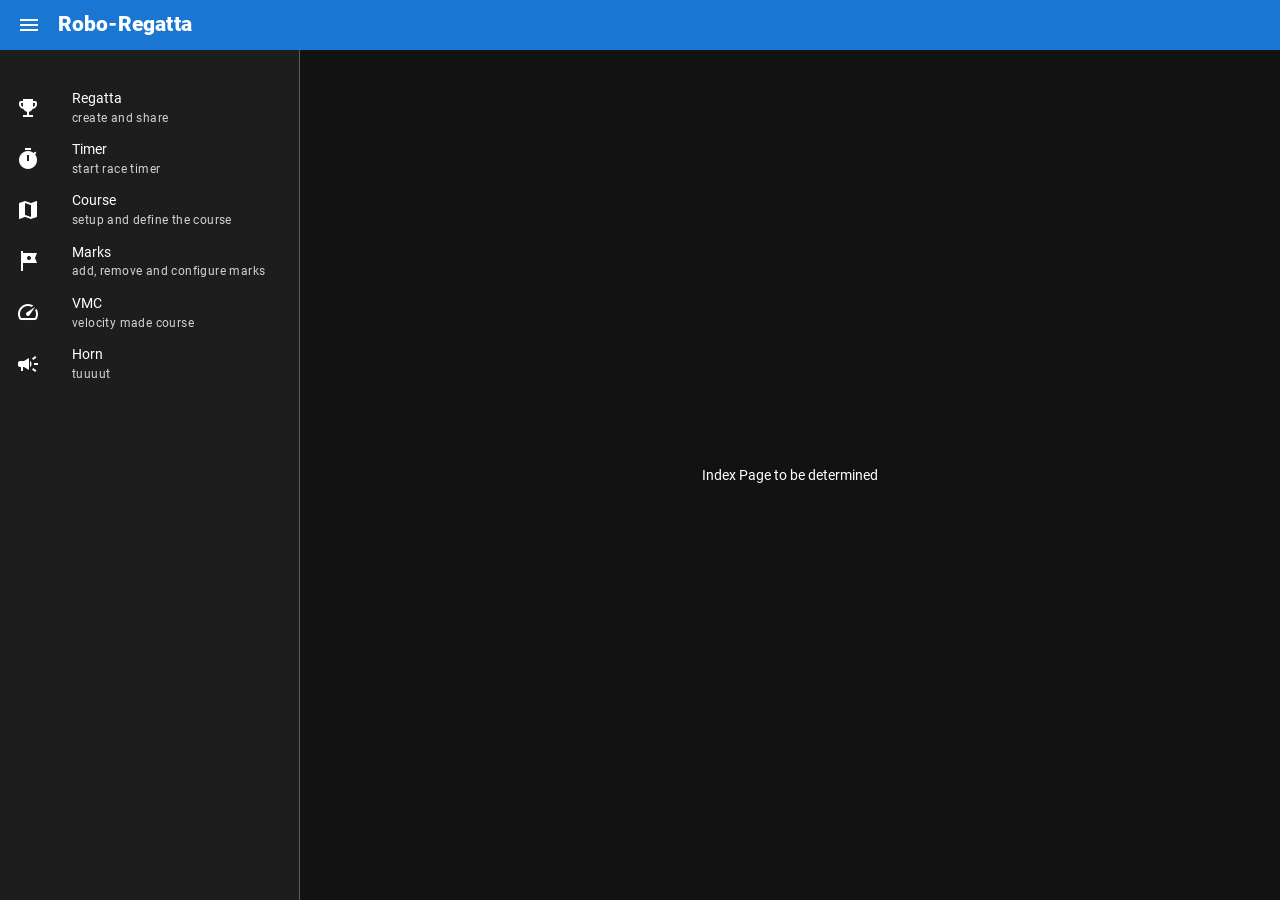
==== commit 89070ed3: "01b9967" ====
--- a/index.html
+++ b/index.html
@@ -1,3 +1,3 @@
-<!DOCTYPE html><html><head><title>Robobuoy</title><meta charset=utf-8><meta name=description content="Robobuoy is an autonomous robot buoy for sailing regattas"><meta name=format-detection content="telephone=no"><meta name=msapplication-tap-highlight content=no><meta name=viewport content="user-scalable=no,initial-scale=1,maximum-scale=1,minimum-scale=1,width=device-width"><link rel=icon type=image/png sizes=128x128 href="/icons/favicon-128x128.png"><link rel=icon type=image/png sizes=96x96 href="/icons/favicon-96x96.png"><link rel=icon type=image/png sizes=32x32 href="/icons/favicon-32x32.png"><link rel=icon type=image/png sizes=16x16 href="/icons/favicon-16x16.png"><link rel=icon type=image/ico href="/favicon.ico">  <script type="module" crossorigin src="/assets/index.e4eb0d30.js"></script>
+<!DOCTYPE html><html><head><title>Robobuoy</title><meta charset=utf-8><meta name=description content="Robobuoy is an autonomous robot buoy for sailing regattas"><meta name=format-detection content="telephone=no"><meta name=msapplication-tap-highlight content=no><meta name=viewport content="user-scalable=no,initial-scale=1,maximum-scale=1,minimum-scale=1,width=device-width"><link rel=icon type=image/png sizes=128x128 href="/icons/favicon-128x128.png"><link rel=icon type=image/png sizes=96x96 href="/icons/favicon-96x96.png"><link rel=icon type=image/png sizes=32x32 href="/icons/favicon-32x32.png"><link rel=icon type=image/png sizes=16x16 href="/icons/favicon-16x16.png"><link rel=icon type=image/ico href="/favicon.ico">  <script type="module" crossorigin src="/assets/index.995b652f.js"></script>
   <link rel="stylesheet" href="/assets/index.fabda3c9.css">
 </head><body><div id=q-app></div></body></html>
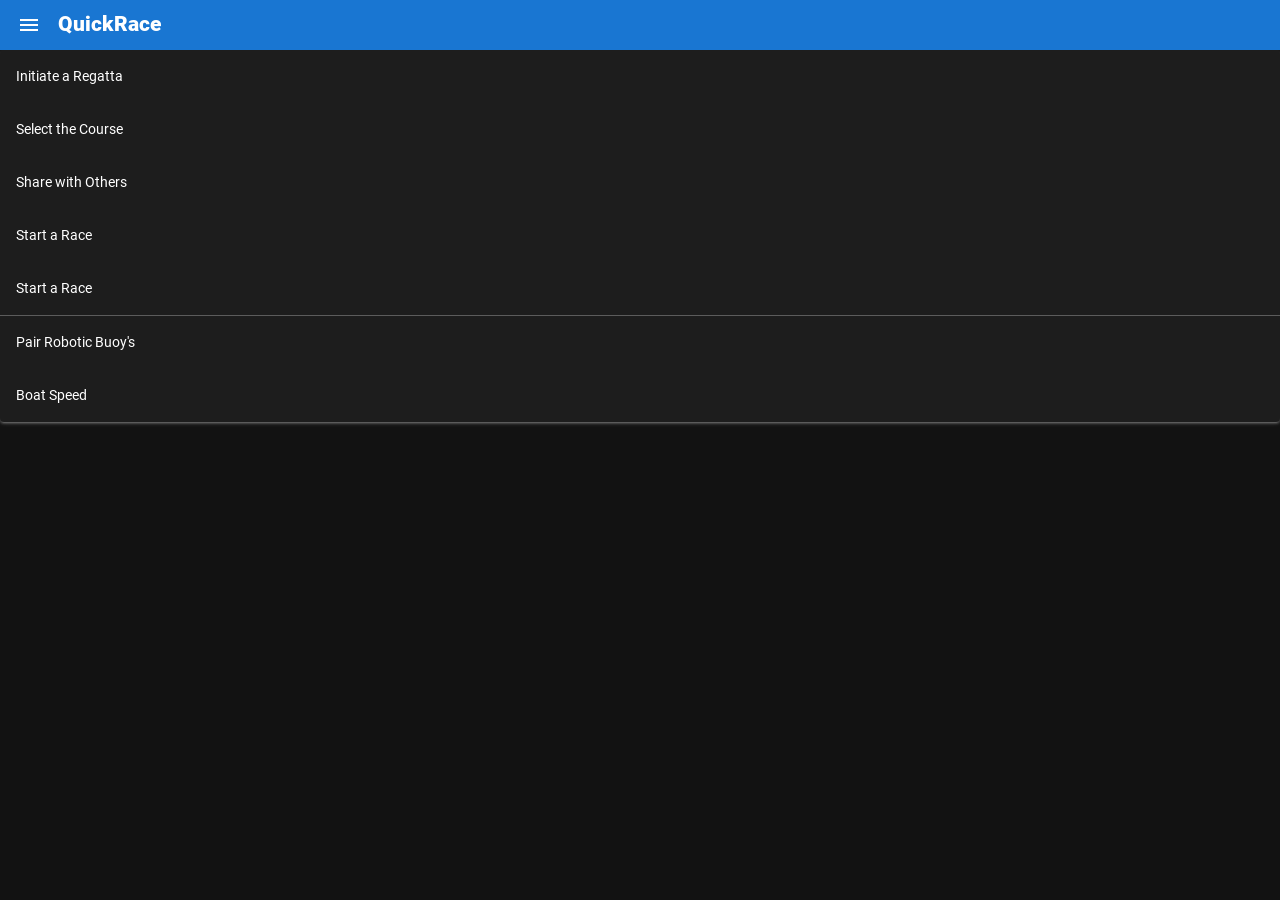
==== commit 560d3ef2: "840d52d" ====
--- a/index.html
+++ b/index.html
@@ -1,3 +1,3 @@
-<!DOCTYPE html><html><head><title>Robobuoy</title><meta charset=utf-8><meta name=description content="Robobuoy is an autonomous robot buoy for sailing regattas"><meta name=format-detection content="telephone=no"><meta name=msapplication-tap-highlight content=no><meta name=viewport content="user-scalable=no,initial-scale=1,maximum-scale=1,minimum-scale=1,width=device-width"><link rel=icon type=image/png sizes=128x128 href="/icons/favicon-128x128.png"><link rel=icon type=image/png sizes=96x96 href="/icons/favicon-96x96.png"><link rel=icon type=image/png sizes=32x32 href="/icons/favicon-32x32.png"><link rel=icon type=image/png sizes=16x16 href="/icons/favicon-16x16.png"><link rel=icon type=image/ico href="/favicon.ico">  <script type="module" crossorigin src="/assets/index.995b652f.js"></script>
-  <link rel="stylesheet" href="/assets/index.fabda3c9.css">
+<!DOCTYPE html><html><head><title>QuickRace</title><meta charset=utf-8><meta name=description content="Invite and start quick sailing races without a comitte"><meta name=format-detection content="telephone=no"><meta name=msapplication-tap-highlight content=no><meta name=viewport content="user-scalable=no,initial-scale=1,maximum-scale=1,minimum-scale=1,width=device-width"><link rel=icon type=image/png sizes=128x128 href="/icons/favicon-128x128.png"><link rel=icon type=image/png sizes=96x96 href="/icons/favicon-96x96.png"><link rel=icon type=image/png sizes=32x32 href="/icons/favicon-32x32.png"><link rel=icon type=image/png sizes=16x16 href="/icons/favicon-16x16.png"><link rel=icon type=image/ico href="/favicon.ico">  <script type="module" crossorigin src="/assets/index.42812f5f.js"></script>
+  <link rel="stylesheet" href="/assets/index.23cfb87a.css">
 </head><body><div id=q-app></div></body></html>
--- a/assets/index.23cfb87a.css
+++ b/assets/index.23cfb87a.css
@@ -0,0 +1,5 @@
+@charset "UTF-8";@font-face{font-family:Roboto;font-style:normal;font-weight:100;src:url(/assets/KFOkCnqEu92Fr1MmgVxIIzQ.34e9582c.woff) format("woff")}@font-face{font-family:Roboto;font-style:normal;font-weight:300;src:url(/assets/KFOlCnqEu92Fr1MmSU5fBBc-.bf14c7d7.woff) format("woff")}@font-face{font-family:Roboto;font-style:normal;font-weight:400;src:url(/assets/KFOmCnqEu92Fr1Mu4mxM.f2abf7fb.woff) format("woff")}@font-face{font-family:Roboto;font-style:normal;font-weight:500;src:url(/assets/KFOlCnqEu92Fr1MmEU9fBBc-.9ce7f3ac.woff) format("woff")}@font-face{font-family:Roboto;font-style:normal;font-weight:700;src:url(/assets/KFOlCnqEu92Fr1MmWUlfBBc-.e0fd57c0.woff) format("woff")}@font-face{font-family:Roboto;font-style:normal;font-weight:900;src:url(/assets/KFOlCnqEu92Fr1MmYUtfBBc-.f6537e32.woff) format("woff")}@font-face{font-family:Material Icons;font-style:normal;font-weight:400;font-display:block;src:url(/assets/flUhRq6tzZclQEJ-Vdg-IuiaDsNcIhQ8tQ.4a4dbc62.woff2) format("woff2"),url(/assets/flUhRq6tzZclQEJ-Vdg-IuiaDsNa.fd84f88b.woff) format("woff")}.material-icons{font-family:Material Icons;font-weight:400;font-style:normal;display:inline-block;line-height:1;text-transform:none;letter-spacing:normal;word-wrap:normal;white-space:nowrap;direction:ltr;-webkit-font-smoothing:antialiased;text-rendering:optimizeLegibility;-moz-osx-font-smoothing:grayscale;font-feature-settings:"liga"}/*!
+ * * Quasar Framework v2.16.4
+ * * (c) 2015-present Razvan Stoenescu
+ * * Released under the MIT License.
+ * */*,*:before,*:after{box-sizing:inherit;-webkit-tap-highlight-color:transparent;-moz-tap-highlight-color:transparent}html,body,#q-app{width:100%;direction:ltr}body.platform-ios.within-iframe,body.platform-ios.within-iframe #q-app{width:100px;min-width:100%}html,body{margin:0;box-sizing:border-box}article,aside,details,figcaption,figure,footer,header,main,menu,nav,section,summary{display:block}abbr[title]{border-bottom:none;text-decoration:underline;-webkit-text-decoration:underline dotted;text-decoration:underline dotted}img{border-style:none}code,kbd,pre,samp{font-family:monospace,monospace;font-size:1em}hr{box-sizing:content-box;height:0;overflow:visible}button,input,optgroup,select,textarea{font:inherit;font-family:inherit;margin:0}optgroup{font-weight:700}button,input,select{overflow:visible;text-transform:none}button::-moz-focus-inner,input::-moz-focus-inner{border:0;padding:0}button:-moz-focusring,input:-moz-focusring{outline:1px dotted ButtonText}fieldset{padding:.35em .75em .625em}legend{box-sizing:border-box;color:inherit;display:table;max-width:100%;padding:0;white-space:normal}progress{vertical-align:baseline}textarea{overflow:auto}input[type=search]::-webkit-search-cancel-button,input[type=search]::-webkit-search-decoration{-webkit-appearance:none}.q-icon{line-height:1;width:1em;height:1em;flex-shrink:0;letter-spacing:normal;text-transform:none;white-space:nowrap;word-wrap:normal;direction:ltr;text-align:center;position:relative;box-sizing:content-box;fill:currentColor}.q-icon:before,.q-icon:after{width:100%;height:100%;display:flex!important;align-items:center;justify-content:center}.q-icon>svg,.q-icon>img{width:100%;height:100%}.q-icon,.material-icons,.material-icons-outlined,.material-icons-round,.material-icons-sharp,.material-symbols-outlined,.material-symbols-rounded,.material-symbols-sharp{-webkit-user-select:none;user-select:none;cursor:inherit;font-size:inherit;display:inline-flex;align-items:center;justify-content:center;vertical-align:middle}.q-panel{height:100%;width:100%}.q-panel>div{height:100%;width:100%}.q-panel-parent{overflow:hidden;position:relative}.q-loading-bar{position:fixed;z-index:9998;transition:transform .5s cubic-bezier(0,0,.2,1),opacity .5s;background:#f44336}.q-loading-bar--top{left:0;right:0;top:0;width:100%}.q-loading-bar--bottom{left:0;right:0;bottom:0;width:100%}.q-loading-bar--right{top:0;bottom:0;right:0;height:100%}.q-loading-bar--left{top:0;bottom:0;left:0;height:100%}.q-avatar{position:relative;vertical-align:middle;display:inline-block;border-radius:50%;font-size:48px;height:1em;width:1em}.q-avatar__content{font-size:.5em;line-height:.5em}.q-avatar__content,.q-avatar img:not(.q-icon):not(.q-img__image){border-radius:inherit;height:inherit;width:inherit}.q-avatar--square{border-radius:0}.q-badge{background-color:var(--q-primary);color:#fff;padding:2px 6px;border-radius:4px;font-size:12px;line-height:12px;min-height:12px;font-weight:400;vertical-align:baseline}.q-badge--single-line{white-space:nowrap}.q-badge--multi-line{word-break:break-all;word-wrap:break-word}.q-badge--floating{position:absolute;top:-4px;right:-3px;cursor:inherit}.q-badge--transparent{opacity:.8}.q-badge--outline{background-color:transparent;border:1px solid currentColor}.q-badge--rounded{border-radius:1em}.q-banner{min-height:54px;padding:8px 16px;background:#fff}.q-banner--top-padding{padding-top:14px}.q-banner__avatar{min-width:1px!important}.q-banner__avatar>.q-avatar{font-size:46px}.q-banner__avatar>.q-icon{font-size:40px}.q-banner__avatar:not(:empty)+.q-banner__content{padding-left:16px}.q-banner__actions.col-auto{padding-left:16px}.q-banner__actions.col-all .q-btn-item{margin:4px 0 0 4px}.q-banner--dense{min-height:32px;padding:8px}.q-banner--dense.q-banner--top-padding{padding-top:12px}.q-banner--dense .q-banner__avatar>.q-avatar,.q-banner--dense .q-banner__avatar>.q-icon{font-size:28px}.q-banner--dense .q-banner__avatar:not(:empty)+.q-banner__content{padding-left:8px}.q-banner--dense .q-banner__actions.col-auto{padding-left:8px}.q-bar{background:rgba(0,0,0,.2)}.q-bar>.q-icon{margin-left:2px}.q-bar>div,.q-bar>div+.q-icon{margin-left:8px}.q-bar>.q-btn{margin-left:2px}.q-bar>.q-icon:first-child,.q-bar>.q-btn:first-child,.q-bar>div:first-child{margin-left:0}.q-bar--standard{padding:0 12px;height:32px;font-size:18px}.q-bar--standard>div{font-size:16px}.q-bar--standard .q-btn{font-size:11px}.q-bar--dense{padding:0 8px;height:24px;font-size:14px}.q-bar--dense .q-btn{font-size:8px}.q-bar--dark{background:rgba(255,255,255,.15)}.q-breadcrumbs__el{color:inherit}.q-breadcrumbs__el-icon{font-size:125%}.q-breadcrumbs__el-icon--with-label{margin-right:8px}[dir=rtl] .q-breadcrumbs__separator .q-icon{transform:scaleX(-1)}.q-btn{display:inline-flex;flex-direction:column;align-items:stretch;position:relative;outline:0;border:0;vertical-align:middle;font-size:14px;line-height:1.715em;text-decoration:none;color:inherit;background:transparent;font-weight:500;text-transform:uppercase;text-align:center;width:auto;height:auto;cursor:default;padding:4px 16px;min-height:2.572em}.q-btn .q-icon,.q-btn .q-spinner{font-size:1.715em}.q-btn.disabled{opacity:.7!important}.q-btn:before{content:"";display:block;position:absolute;left:0;right:0;top:0;bottom:0;border-radius:inherit;box-shadow:0 1px 5px #0003,0 2px 2px #00000024,0 3px 1px -2px #0000001f}.q-btn--actionable{cursor:pointer}.q-btn--actionable.q-btn--standard:before{transition:box-shadow .3s cubic-bezier(.25,.8,.5,1)}.q-btn--actionable.q-btn--standard:active:before,.q-btn--actionable.q-btn--standard.q-btn--active:before{box-shadow:0 3px 5px -1px #0003,0 5px 8px #00000024,0 1px 14px #0000001f}.q-btn--no-uppercase{text-transform:none}.q-btn--rectangle{border-radius:3px}.q-btn--outline{background:transparent!important}.q-btn--outline:before{border:1px solid currentColor}.q-btn--push{border-radius:7px}.q-btn--push:before{border-bottom:3px solid rgba(0,0,0,.15)}.q-btn--push.q-btn--actionable{transition:transform .3s cubic-bezier(.25,.8,.5,1)}.q-btn--push.q-btn--actionable:before{transition:border-width .3s cubic-bezier(.25,.8,.5,1)}.q-btn--push.q-btn--actionable:active,.q-btn--push.q-btn--actionable.q-btn--active{transform:translateY(2px)}.q-btn--push.q-btn--actionable:active:before,.q-btn--push.q-btn--actionable.q-btn--active:before{border-bottom-width:0}.q-btn--rounded{border-radius:28px}.q-btn--round{border-radius:50%;padding:0;min-width:3em;min-height:3em}.q-btn--square{border-radius:0}.q-btn--flat:before,.q-btn--outline:before,.q-btn--unelevated:before{box-shadow:none}.q-btn--dense{padding:.285em;min-height:2em}.q-btn--dense.q-btn--round{padding:0;min-height:2.4em;min-width:2.4em}.q-btn--dense .on-left{margin-right:6px}.q-btn--dense .on-right{margin-left:6px}.q-btn--fab .q-icon,.q-btn--fab-mini .q-icon{font-size:24px}.q-btn--fab{padding:16px;min-height:56px;min-width:56px}.q-btn--fab .q-icon{margin:auto}.q-btn--fab-mini{padding:8px;min-height:40px;min-width:40px}.q-btn__content{transition:opacity .3s;z-index:0}.q-btn__content--hidden{opacity:0;pointer-events:none}.q-btn__progress{border-radius:inherit;z-index:0}.q-btn__progress-indicator{z-index:-1;transform:translate(-100%);background:rgba(255,255,255,.25)}.q-btn__progress--dark .q-btn__progress-indicator{background:rgba(0,0,0,.2)}.q-btn--flat .q-btn__progress-indicator,.q-btn--outline .q-btn__progress-indicator{opacity:.2;background:currentColor}.q-btn-dropdown--split .q-btn-dropdown__arrow-container{padding:0 4px}.q-btn-dropdown--split .q-btn-dropdown__arrow-container.q-btn--outline{border-left:1px solid currentColor}.q-btn-dropdown--split .q-btn-dropdown__arrow-container:not(.q-btn--outline){border-left:1px solid rgba(255,255,255,.3)}.q-btn-dropdown--simple *+.q-btn-dropdown__arrow{margin-left:8px}.q-btn-dropdown__arrow{transition:transform .28s}.q-btn-dropdown--current{flex-grow:1}.q-btn-group{border-radius:3px;box-shadow:0 1px 5px #0003,0 2px 2px #00000024,0 3px 1px -2px #0000001f;vertical-align:middle}.q-btn-group>.q-btn-item{border-radius:inherit;align-self:stretch}.q-btn-group>.q-btn-item:before{box-shadow:none}.q-btn-group>.q-btn-item .q-badge--floating{right:0}.q-btn-group>.q-btn-group{box-shadow:none}.q-btn-group>.q-btn-group:first-child>.q-btn:first-child{border-top-left-radius:inherit;border-bottom-left-radius:inherit}.q-btn-group>.q-btn-group:last-child>.q-btn:last-child{border-top-right-radius:inherit;border-bottom-right-radius:inherit}.q-btn-group>.q-btn-group:not(:first-child)>.q-btn:first-child:before{border-left:0}.q-btn-group>.q-btn-group:not(:last-child)>.q-btn:last-child:before{border-right:0}.q-btn-group>.q-btn-item:not(:last-child){border-top-right-radius:0;border-bottom-right-radius:0}.q-btn-group>.q-btn-item:not(:first-child){border-top-left-radius:0;border-bottom-left-radius:0}.q-btn-group>.q-btn-item.q-btn--standard:before{z-index:-1}.q-btn-group--push{border-radius:7px}.q-btn-group--push>.q-btn--push.q-btn--actionable{transform:none}.q-btn-group--push>.q-btn--push.q-btn--actionable .q-btn__content{transition:margin-top .3s cubic-bezier(.25,.8,.5,1),margin-bottom .3s cubic-bezier(.25,.8,.5,1)}.q-btn-group--push>.q-btn--push.q-btn--actionable:active .q-btn__content,.q-btn-group--push>.q-btn--push.q-btn--actionable.q-btn--active .q-btn__content{margin-top:2px;margin-bottom:-2px}.q-btn-group--rounded{border-radius:28px}.q-btn-group--square{border-radius:0}.q-btn-group--flat,.q-btn-group--outline,.q-btn-group--unelevated{box-shadow:none}.q-btn-group--outline>.q-separator{display:none}.q-btn-group--outline>.q-btn-item+.q-btn-item:before{border-left:0}.q-btn-group--outline>.q-btn-item:not(:last-child):before{border-right:0}.q-btn-group--stretch{align-self:stretch;border-radius:0}.q-btn-group--glossy>.q-btn-item{background-image:linear-gradient(to bottom,rgba(255,255,255,.3),rgba(255,255,255,0) 50%,rgba(0,0,0,.12) 51%,rgba(0,0,0,.04))!important}.q-btn-group--spread>.q-btn-group{display:flex!important}.q-btn-group--spread>.q-btn-item,.q-btn-group--spread>.q-btn-group>.q-btn-item:not(.q-btn-dropdown__arrow-container){width:auto;min-width:0;max-width:100%;flex:10000 1 0%}.q-btn-toggle{position:relative}.q-card{box-shadow:0 1px 5px #0003,0 2px 2px #00000024,0 3px 1px -2px #0000001f;border-radius:4px;vertical-align:top;background:#fff;position:relative}.q-card>div:not(.q--avoid-card-border),.q-card>img:not(.q--avoid-card-border){border-radius:0}.q-card>div:nth-child(1 of :not(.q--avoid-card-border)),.q-card>img:nth-child(1 of :not(.q--avoid-card-border)){border-top:0;border-top-left-radius:inherit;border-top-right-radius:inherit}.q-card>div:nth-last-child(1 of :not(.q--avoid-card-border)),.q-card>img:nth-last-child(1 of :not(.q--avoid-card-border)){border-bottom:0;border-bottom-left-radius:inherit;border-bottom-right-radius:inherit}.q-card>div:not(.q--avoid-card-border){border-left:0;border-right:0;box-shadow:none}.q-card--bordered{border:1px solid rgba(0,0,0,.12)}.q-card--dark{border-color:#ffffff47;box-shadow:0 1px 5px #fff3,0 2px 2px #ffffff24,0 3px 1px -2px #ffffff1f}.q-card__section{position:relative}.q-card__section--vert{padding:16px}.q-card__section--horiz>div:not(.q--avoid-card-border),.q-card__section--horiz>img:not(.q--avoid-card-border){border-radius:0}.q-card__section--horiz>div:nth-child(1 of :not(.q--avoid-card-border)),.q-card__section--horiz>img:nth-child(1 of :not(.q--avoid-card-border)){border-top-left-radius:inherit;border-bottom-left-radius:inherit}.q-card__section--horiz>div:nth-last-child(1 of :not(.q--avoid-card-border)),.q-card__section--horiz>img:nth-last-child(1 of :not(.q--avoid-card-border)){border-top-right-radius:inherit;border-bottom-right-radius:inherit}.q-card__section--horiz>div:not(.q--avoid-card-border){border-top:0;border-bottom:0;box-shadow:none}.q-card__actions{padding:8px;align-items:center}.q-card__actions .q-btn--rectangle{padding:0 8px}.q-card__actions--horiz>.q-btn-item+.q-btn-item,.q-card__actions--horiz>.q-btn-group+.q-btn-item,.q-card__actions--horiz>.q-btn-item+.q-btn-group{margin-left:8px}.q-card__actions--vert>.q-btn-item.q-btn--round{align-self:center}.q-card__actions--vert>.q-btn-item+.q-btn-item,.q-card__actions--vert>.q-btn-group+.q-btn-item,.q-card__actions--vert>.q-btn-item+.q-btn-group{margin-top:4px}.q-card__actions--vert>.q-btn-group>.q-btn-item{flex-grow:1}.q-card>img{display:block;width:100%;max-width:100%;border:0}.q-carousel{background-color:#fff;height:400px}.q-carousel__slide{min-height:100%;background-size:cover;background-position:50%}.q-carousel__slide,.q-carousel .q-carousel--padding{padding:16px}.q-carousel__slides-container{height:100%}.q-carousel__control{color:#fff}.q-carousel__arrow{pointer-events:none}.q-carousel__arrow .q-icon{font-size:28px}.q-carousel__arrow .q-btn{pointer-events:all}.q-carousel__prev-arrow--horizontal,.q-carousel__next-arrow--horizontal{top:16px;bottom:16px}.q-carousel__prev-arrow--horizontal{left:16px}.q-carousel__next-arrow--horizontal{right:16px}.q-carousel__prev-arrow--vertical,.q-carousel__next-arrow--vertical{left:16px;right:16px}.q-carousel__prev-arrow--vertical{top:16px}.q-carousel__next-arrow--vertical{bottom:16px}.q-carousel__navigation--top,.q-carousel__navigation--bottom{left:16px;right:16px;overflow-x:auto;overflow-y:hidden}.q-carousel__navigation--top{top:16px}.q-carousel__navigation--bottom{bottom:16px}.q-carousel__navigation--left,.q-carousel__navigation--right{top:16px;bottom:16px;overflow-x:hidden;overflow-y:auto}.q-carousel__navigation--left>.q-carousel__navigation-inner,.q-carousel__navigation--right>.q-carousel__navigation-inner{flex-direction:column}.q-carousel__navigation--left{left:16px}.q-carousel__navigation--right{right:16px}.q-carousel__navigation-inner{flex:1 1 auto}.q-carousel__navigation .q-btn{margin:6px 4px;padding:5px}.q-carousel__navigation-icon--inactive{opacity:.7}.q-carousel .q-carousel__thumbnail{margin:2px;height:50px;width:auto;display:inline-block;cursor:pointer;border:1px solid transparent;border-radius:4px;vertical-align:middle;opacity:.7;transition:opacity .3s}.q-carousel .q-carousel__thumbnail:hover,.q-carousel .q-carousel__thumbnail--active{opacity:1}.q-carousel .q-carousel__thumbnail--active{border-color:currentColor;cursor:default}.q-carousel--navigation-top.q-carousel--with-padding .q-carousel__slide,.q-carousel--navigation-top .q-carousel--padding,.q-carousel--arrows-vertical.q-carousel--with-padding .q-carousel__slide,.q-carousel--arrows-vertical .q-carousel--padding{padding-top:60px}.q-carousel--navigation-bottom.q-carousel--with-padding .q-carousel__slide,.q-carousel--navigation-bottom .q-carousel--padding,.q-carousel--arrows-vertical.q-carousel--with-padding .q-carousel__slide,.q-carousel--arrows-vertical .q-carousel--padding{padding-bottom:60px}.q-carousel--navigation-left.q-carousel--with-padding .q-carousel__slide,.q-carousel--navigation-left .q-carousel--padding,.q-carousel--arrows-horizontal.q-carousel--with-padding .q-carousel__slide,.q-carousel--arrows-horizontal .q-carousel--padding{padding-left:60px}.q-carousel--navigation-right.q-carousel--with-padding .q-carousel__slide,.q-carousel--navigation-right .q-carousel--padding,.q-carousel--arrows-horizontal.q-carousel--with-padding .q-carousel__slide,.q-carousel--arrows-horizontal .q-carousel--padding{padding-right:60px}.q-carousel.fullscreen{height:100%}.q-message-name,.q-message-stamp,.q-message-label{font-size:small}.q-message-label{margin:24px 0;text-align:center}.q-message-stamp{color:inherit;margin-top:4px;opacity:.6;display:none}.q-message-avatar{border-radius:50%;width:48px;height:48px;min-width:48px}.q-message{margin-bottom:8px}.q-message:first-child .q-message-label{margin-top:0}.q-message-avatar--received{margin-right:8px}.q-message-text--received{color:#81c784;border-radius:4px 4px 4px 0}.q-message-text--received:last-child:before{right:100%;border-right:0 solid transparent;border-left:8px solid transparent;border-bottom:8px solid currentColor}.q-message-text-content--received{color:#000}.q-message-name--sent{text-align:right}.q-message-avatar--sent{margin-left:8px}.q-message-container--sent{flex-direction:row-reverse}.q-message-text--sent{color:#e0e0e0;border-radius:4px 4px 0}.q-message-text--sent:last-child:before{left:100%;border-left:0 solid transparent;border-right:8px solid transparent;border-bottom:8px solid currentColor}.q-message-text-content--sent{color:#000}.q-message-text{background:currentColor;padding:8px;line-height:1.2;word-break:break-word;position:relative}.q-message-text+.q-message-text{margin-top:3px}.q-message-text:last-child{min-height:48px}.q-message-text:last-child .q-message-stamp{display:block}.q-message-text:last-child:before{content:"";position:absolute;bottom:0;width:0;height:0}.q-checkbox{vertical-align:middle}.q-checkbox__native{width:1px;height:1px}.q-checkbox__bg,.q-checkbox__icon-container{-webkit-user-select:none;user-select:none}.q-checkbox__bg{top:25%;left:25%;width:50%;height:50%;border:2px solid currentColor;border-radius:2px;transition:background .22s cubic-bezier(0,0,.2,1) 0ms;-webkit-print-color-adjust:exact}.q-checkbox__icon{color:currentColor;font-size:.5em}.q-checkbox__svg{color:#fff}.q-checkbox__truthy{stroke:currentColor;stroke-width:3.12px;stroke-dashoffset:29.78334;stroke-dasharray:29.78334}.q-checkbox__indet{fill:currentColor;transform-origin:50% 50%;transform:rotate(-280deg) scale(0)}.q-checkbox__inner{font-size:40px;width:1em;min-width:1em;height:1em;outline:0;border-radius:50%;color:#0000008a}.q-checkbox__inner--truthy,.q-checkbox__inner--indet{color:var(--q-primary)}.q-checkbox__inner--truthy .q-checkbox__bg,.q-checkbox__inner--indet .q-checkbox__bg{background:currentColor}.q-checkbox__inner--truthy path{stroke-dashoffset:0;transition:stroke-dashoffset .18s cubic-bezier(.4,0,.6,1) 0ms}.q-checkbox__inner--indet .q-checkbox__indet{transform:rotate(0) scale(1);transition:transform .22s cubic-bezier(0,0,.2,1) 0ms}.q-checkbox.disabled{opacity:.75!important}.q-checkbox--dark .q-checkbox__inner{color:#ffffffb3}.q-checkbox--dark .q-checkbox__inner:before{opacity:.32!important}.q-checkbox--dark .q-checkbox__inner--truthy,.q-checkbox--dark .q-checkbox__inner--indet{color:var(--q-primary)}.q-checkbox--dense .q-checkbox__inner{width:.5em;min-width:.5em;height:.5em}.q-checkbox--dense .q-checkbox__bg{left:5%;top:5%;width:90%;height:90%}.q-checkbox--dense .q-checkbox__label{padding-left:.5em}.q-checkbox--dense.reverse .q-checkbox__label{padding-left:0;padding-right:.5em}body.desktop .q-checkbox:not(.disabled) .q-checkbox__inner:before{content:"";position:absolute;top:0;right:0;bottom:0;left:0;border-radius:50%;background:currentColor;opacity:.12;transform:scale3d(0,0,1);transition:transform .22s cubic-bezier(0,0,.2,1)}body.desktop .q-checkbox:not(.disabled):focus .q-checkbox__inner:before,body.desktop .q-checkbox:not(.disabled):hover .q-checkbox__inner:before{transform:scaleZ(1)}body.desktop .q-checkbox--dense:not(.disabled):focus .q-checkbox__inner:before,body.desktop .q-checkbox--dense:not(.disabled):hover .q-checkbox__inner:before{transform:scale3d(1.4,1.4,1)}.q-chip{vertical-align:middle;border-radius:16px;outline:0;position:relative;height:2em;max-width:100%;margin:4px;background:#e0e0e0;color:#000000de;font-size:14px;padding:.5em .9em}.q-chip--colored .q-chip__icon,.q-chip--dark .q-chip__icon{color:inherit}.q-chip--outline{background:transparent!important;border:1px solid currentColor}.q-chip .q-avatar{font-size:2em;margin-left:-.45em;margin-right:.2em;border-radius:16px}.q-chip--selected .q-avatar{display:none}.q-chip__icon{color:#0000008a;font-size:1.5em;margin:-.2em}.q-chip__icon--left{margin-right:.2em}.q-chip__icon--right{margin-left:.2em}.q-chip__icon--remove{margin-left:.1em;margin-right:-.5em;opacity:.6;outline:0}.q-chip__icon--remove:hover,.q-chip__icon--remove:focus{opacity:1}.q-chip__content{white-space:nowrap}.q-chip--dense{border-radius:12px;padding:0 .4em;height:1.5em}.q-chip--dense .q-avatar{font-size:1.5em;margin-left:-.27em;margin-right:.1em;border-radius:12px}.q-chip--dense .q-chip__icon{font-size:1.25em}.q-chip--dense .q-chip__icon--left{margin-right:.195em}.q-chip--dense .q-chip__icon--remove{margin-right:-.25em}.q-chip--square{border-radius:4px}.q-chip--square .q-avatar{border-radius:3px 0 0 3px}body.desktop .q-chip--clickable:focus{box-shadow:0 1px 3px #0003,0 1px 1px #00000024,0 2px 1px -1px #0000001f}body.desktop.body--dark .q-chip--clickable:focus{box-shadow:0 1px 3px #fff3,0 1px 1px #ffffff24,0 2px 1px -1px #ffffff1f}.q-circular-progress{display:inline-block;position:relative;vertical-align:middle;width:1em;height:1em;line-height:1}.q-circular-progress.q-focusable{border-radius:50%}.q-circular-progress__svg{width:100%;height:100%}.q-circular-progress__text{font-size:.25em}.q-circular-progress--indeterminate .q-circular-progress__svg{transform-origin:50% 50%;animation:q-spin 2s linear infinite}.q-circular-progress--indeterminate .q-circular-progress__circle{stroke-dasharray:1 400;stroke-dashoffset:0;animation:q-circular-progress-circle 1.5s ease-in-out infinite}@keyframes q-circular-progress-circle{0%{stroke-dasharray:1,400;stroke-dashoffset:0}50%{stroke-dasharray:400,400;stroke-dashoffset:-100}to{stroke-dasharray:400,400;stroke-dashoffset:-300}}.q-color-picker{overflow:hidden;background:#fff;max-width:350px;vertical-align:top;min-width:180px;border-radius:4px;box-shadow:0 1px 5px #0003,0 2px 2px #00000024,0 3px 1px -2px #0000001f}.q-color-picker .q-tab{padding:0!important}.q-color-picker--bordered{border:1px solid rgba(0,0,0,.12)}.q-color-picker__header-tabs{height:32px}.q-color-picker__header input{line-height:24px;border:0}.q-color-picker__header .q-tab{min-height:32px!important;height:32px!important}.q-color-picker__header .q-tab--inactive{background:linear-gradient(to top,rgba(0,0,0,.3) 0%,rgba(0,0,0,.15) 25%,rgba(0,0,0,.1))}.q-color-picker__error-icon{bottom:2px;right:2px;font-size:24px;opacity:0;transition:opacity .3s ease-in}.q-color-picker__header-content{position:relative;background:#fff}.q-color-picker__header-content--light{color:#000}.q-color-picker__header-content--dark{color:#fff}.q-color-picker__header-content--dark .q-tab--inactive:before{content:"";position:absolute;top:0;right:0;bottom:0;left:0;background:rgba(255,255,255,.2)}.q-color-picker__header-banner{height:36px}.q-color-picker__header-bg{background:#fff;background-image:url([data-uri])!important}.q-color-picker__footer{height:36px}.q-color-picker__footer .q-tab{min-height:36px!important;height:36px!important}.q-color-picker__footer .q-tab--inactive{background:linear-gradient(to bottom,rgba(0,0,0,.3) 0%,rgba(0,0,0,.15) 25%,rgba(0,0,0,.1))}.q-color-picker__spectrum{width:100%;height:100%}.q-color-picker__spectrum-tab{padding:0!important}.q-color-picker__spectrum-white{background:linear-gradient(to right,#fff,rgba(255,255,255,0))}.q-color-picker__spectrum-black{background:linear-gradient(to top,#000,rgba(0,0,0,0))}.q-color-picker__spectrum-circle{width:10px;height:10px;box-shadow:0 0 0 1.5px #fff,inset 0 0 1px 1px #0000004d,0 0 1px 2px #0006;border-radius:50%;transform:translate(-5px,-5px)}.q-color-picker__hue .q-slider__track{background:linear-gradient(to right,#f00 0%,#ff0 17%,#0f0 33%,#0ff 50%,#00f 67%,#f0f 83%,#f00 100%)!important;opacity:1}.q-color-picker__alpha .q-slider__track-container{padding-top:0}.q-color-picker__alpha .q-slider__track:before{content:"";position:absolute;top:0;right:0;bottom:0;left:0;border-radius:inherit;background:linear-gradient(90deg,rgba(255,255,255,0),#757575)}.q-color-picker__sliders{padding:0 16px}.q-color-picker__sliders .q-slider__thumb{color:#424242}.q-color-picker__sliders .q-slider__thumb path{stroke-width:2px;fill:transparent}.q-color-picker__sliders .q-slider--active path{stroke-width:3px}.q-color-picker__tune-tab .q-slider{margin-left:18px;margin-right:18px}.q-color-picker__tune-tab input{font-size:11px;border:1px solid #e0e0e0;border-radius:4px;width:3.5em}.q-color-picker__palette-tab{padding:0!important}.q-color-picker__palette-rows--editable .q-color-picker__cube{cursor:pointer}.q-color-picker__cube{padding-bottom:10%;width:10%!important}.q-color-picker input{color:inherit;background:transparent;outline:0;text-align:center}.q-color-picker .q-tabs{overflow:hidden}.q-color-picker .q-tab--active{box-shadow:0 0 14px 3px #0003}.q-color-picker .q-tab--active .q-focus-helper,.q-color-picker .q-tab__indicator{display:none}.q-color-picker .q-tab-panels{background:inherit}.q-color-picker--dark{box-shadow:0 1px 5px #fff3,0 2px 2px #ffffff24,0 3px 1px -2px #ffffff1f}.q-color-picker--dark .q-color-picker__tune-tab input{border:1px solid rgba(255,255,255,.3)}.q-color-picker--dark .q-slider__thumb{color:#fafafa}.q-date{display:inline-flex;box-shadow:0 1px 5px #0003,0 2px 2px #00000024,0 3px 1px -2px #0000001f;border-radius:4px;background:#fff;width:290px;min-width:290px;max-width:100%}.q-date--bordered{border:1px solid rgba(0,0,0,.12)}.q-date__header{border-top-left-radius:inherit;color:#fff;background-color:var(--q-primary);padding:16px}.q-date__actions{padding:0 16px 16px}.q-date__content,.q-date__main{outline:0}.q-date__content .q-btn{font-weight:400}.q-date__header-link{opacity:.64;outline:0;transition:opacity .3s ease-out}.q-date__header-link--active,.q-date__header-link:hover,.q-date__header-link:focus{opacity:1}.q-date__header-subtitle{font-size:14px;line-height:1.75;letter-spacing:.00938em}.q-date__header-title-label{font-size:24px;line-height:1.2;letter-spacing:.00735em}.q-date__view{height:100%;width:100%;min-height:290px;padding:16px}.q-date__navigation{height:12.5%}.q-date__navigation>div:first-child{width:8%;min-width:24px;justify-content:flex-end}.q-date__navigation>div:last-child{width:8%;min-width:24px;justify-content:flex-start}.q-date__calendar-weekdays{height:12.5%}.q-date__calendar-weekdays>div{opacity:.38;font-size:12px}.q-date__calendar-item{display:inline-flex;align-items:center;justify-content:center;vertical-align:middle;width:14.285%!important;height:12.5%!important;position:relative;padding:1px}.q-date__calendar-item:after{content:"";position:absolute;pointer-events:none;top:1px;right:0;bottom:1px;left:0;border-style:dashed;border-color:transparent;border-width:1px}.q-date__calendar-item>div,.q-date__calendar-item button{width:30px;height:30px;border-radius:50%}.q-date__calendar-item>div{line-height:30px;text-align:center}.q-date__calendar-item>button{line-height:22px}.q-date__calendar-item--out{opacity:.18}.q-date__calendar-item--fill{visibility:hidden}.q-date__range:before,.q-date__range-from:before,.q-date__range-to:before{content:"";background-color:currentColor;position:absolute;top:1px;bottom:1px;left:0;right:0;opacity:.3}.q-date__range:nth-child(7n-6):before,.q-date__range-from:nth-child(7n-6):before,.q-date__range-to:nth-child(7n-6):before{border-top-left-radius:0;border-bottom-left-radius:0}.q-date__range:nth-child(7n):before,.q-date__range-from:nth-child(7n):before,.q-date__range-to:nth-child(7n):before{border-top-right-radius:0;border-bottom-right-radius:0}.q-date__range-from:before{left:50%}.q-date__range-to:before{right:50%}.q-date__edit-range:after{border-color:currentColor transparent}.q-date__edit-range:nth-child(7n-6):after{border-top-left-radius:0;border-bottom-left-radius:0}.q-date__edit-range:nth-child(7n):after{border-top-right-radius:0;border-bottom-right-radius:0}.q-date__edit-range-from:after,.q-date__edit-range-from-to:after{left:4px;border-left-color:currentColor;border-top-color:currentColor;border-bottom-color:currentColor;border-top-left-radius:28px;border-bottom-left-radius:28px}.q-date__edit-range-to:after,.q-date__edit-range-from-to:after{right:4px;border-right-color:currentColor;border-top-color:currentColor;border-bottom-color:currentColor;border-top-right-radius:28px;border-bottom-right-radius:28px}.q-date__calendar-days-container{height:75%;min-height:192px}.q-date__calendar-days>div{height:16.66%!important}.q-date__event{position:absolute;bottom:2px;left:50%;height:5px;width:8px;border-radius:5px;background-color:var(--q-secondary);transform:translate3d(-50%,0,0)}.q-date__today{box-shadow:0 0 1px 0 currentColor}.q-date__years-content{padding:0 8px}.q-date__years-item,.q-date__months-item{flex:0 0 33.3333%}.q-date.disabled .q-date__header,.q-date.disabled .q-date__content,.q-date--readonly .q-date__header,.q-date--readonly .q-date__content{pointer-events:none}.q-date--readonly .q-date__navigation{display:none}.q-date--portrait{flex-direction:column}.q-date--portrait-standard .q-date__content{height:calc(100% - 86px)}.q-date--portrait-standard .q-date__header{border-top-right-radius:inherit;height:86px}.q-date--portrait-standard .q-date__header-title{align-items:center;height:30px}.q-date--portrait-minimal .q-date__content{height:100%}.q-date--landscape{flex-direction:row;align-items:stretch;min-width:420px}.q-date--landscape>div{display:flex;flex-direction:column}.q-date--landscape .q-date__content{height:100%}.q-date--landscape-standard{min-width:420px}.q-date--landscape-standard .q-date__header{border-bottom-left-radius:inherit;min-width:110px;width:110px}.q-date--landscape-standard .q-date__header-title{flex-direction:column}.q-date--landscape-standard .q-date__header-today{margin-top:12px;margin-left:-8px}.q-date--landscape-minimal{width:310px}.q-date--dark{box-shadow:0 1px 5px #fff3,0 2px 2px #ffffff24,0 3px 1px -2px #ffffff1f;border-color:#ffffff47}.q-dialog__title{font-size:1.25rem;font-weight:500;line-height:2rem;letter-spacing:.0125em}.q-dialog__progress{font-size:4rem}.q-dialog__inner{outline:0}.q-dialog__inner>div{pointer-events:all;overflow:auto;-webkit-overflow-scrolling:touch;will-change:scroll-position;border-radius:4px}.q-dialog__inner--square>div{border-radius:0!important}.q-dialog__inner>.q-card>.q-card__actions .q-btn--rectangle{min-width:64px}.q-dialog__inner--minimized{padding:24px}.q-dialog__inner--minimized>div{max-height:calc(100vh - 48px)}.q-dialog__inner--maximized>div{height:100%;width:100%;max-height:100vh;max-width:100vw;border-radius:0!important;top:0!important;left:0!important}.q-dialog__inner--top,.q-dialog__inner--bottom{padding-top:0!important;padding-bottom:0!important}.q-dialog__inner--right,.q-dialog__inner--left{padding-right:0!important;padding-left:0!important}.q-dialog__inner--left:not(.q-dialog__inner--animating)>div,.q-dialog__inner--top:not(.q-dialog__inner--animating)>div{border-top-left-radius:0}.q-dialog__inner--right:not(.q-dialog__inner--animating)>div,.q-dialog__inner--top:not(.q-dialog__inner--animating)>div{border-top-right-radius:0}.q-dialog__inner--left:not(.q-dialog__inner--animating)>div,.q-dialog__inner--bottom:not(.q-dialog__inner--animating)>div{border-bottom-left-radius:0}.q-dialog__inner--right:not(.q-dialog__inner--animating)>div,.q-dialog__inner--bottom:not(.q-dialog__inner--animating)>div{border-bottom-right-radius:0}.q-dialog__inner--fullwidth>div{width:100%!important;max-width:100%!important}.q-dialog__inner--fullheight>div{height:100%!important;max-height:100%!important}.q-dialog__backdrop{z-index:-1;pointer-events:all;outline:0;background:rgba(0,0,0,.4)}body.platform-ios .q-dialog__inner--minimized>div,body.platform-android:not(.native-mobile) .q-dialog__inner--minimized>div{max-height:calc(100vh - 108px)}body.q-ios-padding .q-dialog__inner{padding-top:20px!important;padding-top:env(safe-area-inset-top)!important;padding-bottom:env(safe-area-inset-bottom)!important}body.q-ios-padding .q-dialog__inner>div{max-height:calc(100vh - env(safe-area-inset-top) - env(safe-area-inset-bottom))!important}@media (max-width: 599.98px){.q-dialog__inner--top,.q-dialog__inner--bottom{padding-left:0;padding-right:0}.q-dialog__inner--top>div,.q-dialog__inner--bottom>div{width:100%!important}}@media (min-width: 600px){.q-dialog__inner--minimized>div{max-width:560px}}.q-body--dialog{overflow:hidden}.q-editor{border:1px solid rgba(0,0,0,.12);border-radius:4px;background-color:#fff}.q-editor.disabled{border-style:dashed}.q-editor>div:first-child,.q-editor__toolbars-container,.q-editor__toolbars-container>div:first-child{border-top-left-radius:inherit;border-top-right-radius:inherit}.q-editor__content{outline:0;padding:10px;min-height:10em;border-bottom-left-radius:inherit;border-bottom-right-radius:inherit;overflow:auto;max-width:100%}.q-editor__content pre{white-space:pre-wrap}.q-editor__content hr{border:0;outline:0;margin:1px;height:1px;background:rgba(0,0,0,.12)}.q-editor__content:empty:not(:focus):before{content:attr(placeholder);opacity:.7}.q-editor__toolbar{border-bottom:1px solid rgba(0,0,0,.12);min-height:32px}.q-editor__toolbars-container{max-width:100%}.q-editor .q-btn{margin:4px}.q-editor__toolbar-group{position:relative;margin:0 4px}.q-editor__toolbar-group+.q-editor__toolbar-group:before{content:"";position:absolute;left:-4px;top:4px;bottom:4px;width:1px;background:rgba(0,0,0,.12)}.q-editor__link-input{color:inherit;text-decoration:none;text-transform:none;border:none;border-radius:0;background:none;outline:0}.q-editor--flat,.q-editor--flat .q-editor__toolbar{border:0}.q-editor--dense .q-editor__toolbar-group{display:flex;align-items:center;flex-wrap:nowrap}.q-editor--dark{border-color:#ffffff47}.q-editor--dark .q-editor__content hr{background:rgba(255,255,255,.28)}.q-editor--dark .q-editor__toolbar{border-color:#ffffff47}.q-editor--dark .q-editor__toolbar-group+.q-editor__toolbar-group:before{background:rgba(255,255,255,.28)}.q-expansion-item__border{opacity:0}.q-expansion-item__toggle-icon{position:relative;transition:transform .3s}.q-expansion-item__toggle-icon--rotated{transform:rotate(180deg)}.q-expansion-item__toggle-focus{width:1em!important;height:1em!important;position:relative!important}.q-expansion-item__toggle-focus+.q-expansion-item__toggle-icon{margin-top:-1em}.q-expansion-item--standard.q-expansion-item--expanded>div>.q-expansion-item__border{opacity:1}.q-expansion-item--popup{transition:padding .5s}.q-expansion-item--popup>.q-expansion-item__container{border:1px solid rgba(0,0,0,.12)}.q-expansion-item--popup>.q-expansion-item__container>.q-separator{display:none}.q-expansion-item--popup.q-expansion-item--collapsed{padding:0 15px}.q-expansion-item--popup.q-expansion-item--expanded{padding:15px 0}.q-expansion-item--popup.q-expansion-item--expanded+.q-expansion-item--popup.q-expansion-item--expanded{padding-top:0}.q-expansion-item--popup.q-expansion-item--collapsed:not(:first-child)>.q-expansion-item__container{border-top-width:0}.q-expansion-item--popup.q-expansion-item--expanded+.q-expansion-item--popup.q-expansion-item--collapsed>.q-expansion-item__container{border-top-width:1px}.q-expansion-item__content>.q-card{box-shadow:none;border-radius:0}.q-expansion-item:first-child>div>.q-expansion-item__border--top{opacity:0}.q-expansion-item:last-child>div>.q-expansion-item__border--bottom{opacity:0}.q-expansion-item--expanded+.q-expansion-item--expanded>div>.q-expansion-item__border--top{opacity:0}.q-expansion-item--expanded .q-textarea--autogrow textarea{animation:q-expansion-done 0s}@keyframes q-expansion-done{0%{--q-exp-done: 1}}.z-fab{z-index:990}.q-fab{position:relative;vertical-align:middle}.q-fab>.q-btn{width:100%}.q-fab--form-rounded{border-radius:28px}.q-fab--form-square{border-radius:4px}.q-fab__icon,.q-fab__active-icon{transition:opacity .4s,transform .4s}.q-fab__icon{opacity:1;transform:rotate(0)}.q-fab__active-icon{opacity:0;transform:rotate(-180deg)}.q-fab__label--external{position:absolute;padding:0 8px;transition:opacity .18s cubic-bezier(.65,.815,.735,.395)}.q-fab__label--external-hidden{opacity:0;pointer-events:none}.q-fab__label--external-left{top:50%;left:-12px;transform:translate(-100%,-50%)}.q-fab__label--external-right{top:50%;right:-12px;transform:translate(100%,-50%)}.q-fab__label--external-bottom{bottom:-12px;left:50%;transform:translate(-50%,100%)}.q-fab__label--external-top{top:-12px;left:50%;transform:translate(-50%,-100%)}.q-fab__label--internal{padding:0;transition:font-size .12s cubic-bezier(.65,.815,.735,.395),max-height .12s cubic-bezier(.65,.815,.735,.395),opacity .07s cubic-bezier(.65,.815,.735,.395);max-height:30px}.q-fab__label--internal-hidden{font-size:0;opacity:0}.q-fab__label--internal-top{padding-bottom:.12em}.q-fab__label--internal-bottom{padding-top:.12em}.q-fab__label--internal-top.q-fab__label--internal-hidden,.q-fab__label--internal-bottom.q-fab__label--internal-hidden{max-height:0}.q-fab__label--internal-left{padding-left:.285em;padding-right:.571em}.q-fab__label--internal-right{padding-right:.285em;padding-left:.571em}.q-fab__icon-holder{min-width:24px;min-height:24px;position:relative}.q-fab__icon-holder--opened .q-fab__icon{transform:rotate(180deg);opacity:0}.q-fab__icon-holder--opened .q-fab__active-icon{transform:rotate(0);opacity:1}.q-fab__actions{position:absolute;opacity:0;transition:transform .18s ease-in,opacity .18s ease-in;pointer-events:none;align-items:center;justify-content:center;align-self:center;padding:3px}.q-fab__actions .q-btn{margin:5px}.q-fab__actions--right{transform-origin:0 50%;transform:scale(.4) translate(-62px);height:56px;left:100%;margin-left:9px}.q-fab__actions--left{transform-origin:100% 50%;transform:scale(.4) translate(62px);height:56px;right:100%;margin-right:9px;flex-direction:row-reverse}.q-fab__actions--up{transform-origin:50% 100%;transform:scale(.4) translateY(62px);width:56px;bottom:100%;margin-bottom:9px;flex-direction:column-reverse}.q-fab__actions--down{transform-origin:50% 0;transform:scale(.4) translateY(-62px);width:56px;top:100%;margin-top:9px;flex-direction:column}.q-fab__actions--up,.q-fab__actions--down{left:50%;margin-left:-28px}.q-fab__actions--opened{opacity:1;transform:scale(1) translate(.1px);pointer-events:all}.q-fab--align-left>.q-fab__actions--up,.q-fab--align-left>.q-fab__actions--down{align-items:flex-start;left:28px}.q-fab--align-right>.q-fab__actions--up,.q-fab--align-right>.q-fab__actions--down{align-items:flex-end;left:auto;right:0}.q-field{font-size:14px}.q-field ::-ms-clear,.q-field ::-ms-reveal{display:none}.q-field--with-bottom{padding-bottom:20px}.q-field__marginal{height:56px;color:#0000008a;font-size:24px}.q-field__marginal>*+*{margin-left:2px}.q-field__marginal .q-avatar{font-size:32px}.q-field__before,.q-field__prepend{padding-right:12px}.q-field__after,.q-field__append{padding-left:12px}.q-field__after:empty,.q-field__append:empty{display:none}.q-field__append+.q-field__append{padding-left:2px}.q-field__inner{text-align:left}.q-field__bottom{font-size:12px;min-height:20px;line-height:1;color:#0000008a;padding:8px 12px 0;backface-visibility:hidden}.q-field__bottom--animated{transform:translateY(100%);position:absolute;left:0;right:0;bottom:0}.q-field__messages{line-height:1}.q-field__messages>div{word-break:break-word;word-wrap:break-word;overflow-wrap:break-word}.q-field__messages>div+div{margin-top:4px}.q-field__counter{padding-left:8px;line-height:1}.q-field--item-aligned{padding:8px 16px}.q-field--item-aligned .q-field__before{min-width:56px}.q-field__control-container{height:inherit}.q-field__control{color:var(--q-primary);height:56px;max-width:100%;outline:none}.q-field__control:before,.q-field__control:after{content:"";position:absolute;top:0;right:0;bottom:0;left:0;pointer-events:none}.q-field__control:before{border-radius:inherit}.q-field__shadow{top:8px;opacity:0;overflow:hidden;white-space:pre-wrap;transition:opacity .36s cubic-bezier(.4,0,.2,1)}.q-field__shadow+.q-field__native::placeholder{transition:opacity .36s cubic-bezier(.4,0,.2,1)}.q-field__shadow+.q-field__native:focus::placeholder{opacity:0}.q-field__native,.q-field__prefix,.q-field__suffix,.q-field__input{font-weight:400;line-height:28px;letter-spacing:.00937em;text-decoration:inherit;text-transform:inherit;border:none;border-radius:0;background:none;color:#000000de;outline:0;padding:6px 0}.q-field__native,.q-field__input{width:100%;min-width:0;outline:0!important;-webkit-user-select:auto;user-select:auto}.q-field__native:-webkit-autofill,.q-field__input:-webkit-autofill{-webkit-animation-name:q-autofill;-webkit-animation-fill-mode:both}.q-field__native:-webkit-autofill+.q-field__label,.q-field__input:-webkit-autofill+.q-field__label{transform:translateY(-40%) scale(.75)}.q-field__native[type=color]+.q-field__label,.q-field__native[type=date]+.q-field__label,.q-field__native[type=datetime-local]+.q-field__label,.q-field__native[type=month]+.q-field__label,.q-field__native[type=time]+.q-field__label,.q-field__native[type=week]+.q-field__label,.q-field__input[type=color]+.q-field__label,.q-field__input[type=date]+.q-field__label,.q-field__input[type=datetime-local]+.q-field__label,.q-field__input[type=month]+.q-field__label,.q-field__input[type=time]+.q-field__label,.q-field__input[type=week]+.q-field__label{transform:translateY(-40%) scale(.75)}.q-field__native:invalid,.q-field__input:invalid{box-shadow:none}.q-field__native[type=file]{line-height:1em}.q-field__input{padding:0;height:0;min-height:24px;line-height:24px}.q-field__prefix,.q-field__suffix{transition:opacity .36s cubic-bezier(.4,0,.2,1);white-space:nowrap}.q-field__prefix{padding-right:4px}.q-field__suffix{padding-left:4px}.q-field--readonly .q-placeholder,.q-field--disabled .q-placeholder{opacity:1!important}.q-field--readonly.q-field--labeled .q-field__native,.q-field--readonly.q-field--labeled .q-field__input{cursor:default}.q-field--readonly.q-field--float .q-field__native,.q-field--readonly.q-field--float .q-field__input{cursor:text}.q-field--disabled .q-field__inner{cursor:not-allowed}.q-field--disabled .q-field__control{pointer-events:none}.q-field--disabled .q-field__control>div{opacity:.6!important}.q-field--disabled .q-field__control>div,.q-field--disabled .q-field__control>div *{outline:0!important}.q-field__label{left:0;top:18px;max-width:100%;color:#0009;font-size:16px;line-height:20px;font-weight:400;letter-spacing:.00937em;text-decoration:inherit;text-transform:inherit;transform-origin:left top;transition:transform .36s cubic-bezier(.4,0,.2,1),max-width .324s cubic-bezier(.4,0,.2,1);backface-visibility:hidden}.q-field--float .q-field__label{max-width:133%;transform:translateY(-40%) scale(.75);transition:transform .36s cubic-bezier(.4,0,.2,1),max-width .396s cubic-bezier(.4,0,.2,1)}.q-field--highlighted .q-field__label{color:currentColor}.q-field--highlighted .q-field__shadow{opacity:.5}.q-field--filled .q-field__control{padding:0 12px;background:rgba(0,0,0,.05);border-radius:4px 4px 0 0}.q-field--filled .q-field__control:before{background:rgba(0,0,0,.05);border-bottom:1px solid rgba(0,0,0,.42);opacity:0;transition:opacity .36s cubic-bezier(.4,0,.2,1),background .36s cubic-bezier(.4,0,.2,1)}.q-field--filled .q-field__control:hover:before{opacity:1}.q-field--filled .q-field__control:after{height:2px;top:auto;transform-origin:center bottom;transform:scale3d(0,1,1);background:currentColor;transition:transform .36s cubic-bezier(.4,0,.2,1)}.q-field--filled.q-field--rounded .q-field__control{border-radius:28px 28px 0 0}.q-field--filled.q-field--highlighted .q-field__control:before{opacity:1;background:rgba(0,0,0,.12)}.q-field--filled.q-field--highlighted .q-field__control:after{transform:scaleZ(1)}.q-field--filled.q-field--dark .q-field__control,.q-field--filled.q-field--dark .q-field__control:before{background:rgba(255,255,255,.07)}.q-field--filled.q-field--dark.q-field--highlighted .q-field__control:before{background:rgba(255,255,255,.1)}.q-field--filled.q-field--readonly .q-field__control:before{opacity:1;background:transparent;border-bottom-style:dashed}.q-field--outlined .q-field__control{border-radius:4px;padding:0 12px}.q-field--outlined .q-field__control:before{border:1px solid rgba(0,0,0,.24);transition:border-color .36s cubic-bezier(.4,0,.2,1)}.q-field--outlined .q-field__control:hover:before{border-color:#000}.q-field--outlined .q-field__control:after{height:inherit;border-radius:inherit;border:2px solid transparent;transition:border-color .36s cubic-bezier(.4,0,.2,1)}.q-field--outlined .q-field__native:-webkit-autofill,.q-field--outlined .q-field__input:-webkit-autofill{margin-top:1px;margin-bottom:1px}.q-field--outlined.q-field--rounded .q-field__control{border-radius:28px}.q-field--outlined.q-field--highlighted .q-field__control:hover:before{border-color:transparent}.q-field--outlined.q-field--highlighted .q-field__control:after{border-color:currentColor;border-width:2px;transform:scaleZ(1)}.q-field--outlined.q-field--readonly .q-field__control:before{border-style:dashed}.q-field--standard .q-field__control:before{border-bottom:1px solid rgba(0,0,0,.24);transition:border-color .36s cubic-bezier(.4,0,.2,1)}.q-field--standard .q-field__control:hover:before{border-color:#000}.q-field--standard .q-field__control:after{height:2px;top:auto;border-bottom-left-radius:inherit;border-bottom-right-radius:inherit;transform-origin:center bottom;transform:scale3d(0,1,1);background:currentColor;transition:transform .36s cubic-bezier(.4,0,.2,1)}.q-field--standard.q-field--highlighted .q-field__control:after{transform:scaleZ(1)}.q-field--standard.q-field--readonly .q-field__control:before{border-bottom-style:dashed}.q-field--dark .q-field__control:before{border-color:#fff9}.q-field--dark .q-field__control:hover:before{border-color:#fff}.q-field--dark .q-field__native,.q-field--dark .q-field__prefix,.q-field--dark .q-field__suffix,.q-field--dark .q-field__input{color:#fff}.q-field--dark:not(.q-field--highlighted) .q-field__label,.q-field--dark .q-field__marginal,.q-field--dark .q-field__bottom{color:#ffffffb3}.q-field--standout .q-field__control{padding:0 12px;background:rgba(0,0,0,.05);border-radius:4px;transition:box-shadow .36s cubic-bezier(.4,0,.2,1),background-color .36s cubic-bezier(.4,0,.2,1)}.q-field--standout .q-field__control:before{background:rgba(0,0,0,.07);opacity:0;transition:opacity .36s cubic-bezier(.4,0,.2,1),background .36s cubic-bezier(.4,0,.2,1)}.q-field--standout .q-field__control:hover:before{opacity:1}.q-field--standout.q-field--rounded .q-field__control{border-radius:28px}.q-field--standout.q-field--highlighted .q-field__control{box-shadow:0 1px 5px #0003,0 2px 2px #00000024,0 3px 1px -2px #0000001f;background:#000}.q-field--standout.q-field--highlighted .q-field__native,.q-field--standout.q-field--highlighted .q-field__prefix,.q-field--standout.q-field--highlighted .q-field__suffix,.q-field--standout.q-field--highlighted .q-field__prepend,.q-field--standout.q-field--highlighted .q-field__append,.q-field--standout.q-field--highlighted .q-field__input{color:#fff}.q-field--standout.q-field--readonly .q-field__control:before{opacity:1;background:transparent;border:1px dashed rgba(0,0,0,.24)}.q-field--standout.q-field--dark .q-field__control{background:rgba(255,255,255,.07)}.q-field--standout.q-field--dark .q-field__control:before{background:rgba(255,255,255,.07)}.q-field--standout.q-field--dark.q-field--highlighted .q-field__control{background:#fff}.q-field--standout.q-field--dark.q-field--highlighted .q-field__native,.q-field--standout.q-field--dark.q-field--highlighted .q-field__prefix,.q-field--standout.q-field--dark.q-field--highlighted .q-field__suffix,.q-field--standout.q-field--dark.q-field--highlighted .q-field__prepend,.q-field--standout.q-field--dark.q-field--highlighted .q-field__append,.q-field--standout.q-field--dark.q-field--highlighted .q-field__input{color:#000}.q-field--standout.q-field--dark.q-field--readonly .q-field__control:before{border-color:#ffffff3d}.q-field--labeled .q-field__native,.q-field--labeled .q-field__prefix,.q-field--labeled .q-field__suffix{line-height:24px;padding-top:24px;padding-bottom:8px}.q-field--labeled .q-field__shadow{top:0}.q-field--labeled:not(.q-field--float) .q-field__prefix,.q-field--labeled:not(.q-field--float) .q-field__suffix{opacity:0}.q-field--labeled:not(.q-field--float) .q-field__native::placeholder,.q-field--labeled:not(.q-field--float) .q-field__input::placeholder{color:transparent}.q-field--labeled.q-field--dense .q-field__native,.q-field--labeled.q-field--dense .q-field__prefix,.q-field--labeled.q-field--dense .q-field__suffix{padding-top:14px;padding-bottom:2px}.q-field--dense .q-field__shadow{top:0}.q-field--dense .q-field__control,.q-field--dense .q-field__marginal{height:40px}.q-field--dense .q-field__bottom{font-size:11px}.q-field--dense .q-field__label{font-size:14px;top:10px}.q-field--dense .q-field__before,.q-field--dense .q-field__prepend{padding-right:6px}.q-field--dense .q-field__after,.q-field--dense .q-field__append{padding-left:6px}.q-field--dense .q-field__append+.q-field__append{padding-left:2px}.q-field--dense .q-field__marginal .q-avatar{font-size:24px}.q-field--dense.q-field--float .q-field__label{transform:translateY(-30%) scale(.75)}.q-field--dense .q-field__native:-webkit-autofill+.q-field__label,.q-field--dense .q-field__input:-webkit-autofill+.q-field__label{transform:translateY(-30%) scale(.75)}.q-field--dense .q-field__native[type=color]+.q-field__label,.q-field--dense .q-field__native[type=date]+.q-field__label,.q-field--dense .q-field__native[type=datetime-local]+.q-field__label,.q-field--dense .q-field__native[type=month]+.q-field__label,.q-field--dense .q-field__native[type=time]+.q-field__label,.q-field--dense .q-field__native[type=week]+.q-field__label,.q-field--dense .q-field__input[type=color]+.q-field__label,.q-field--dense .q-field__input[type=date]+.q-field__label,.q-field--dense .q-field__input[type=datetime-local]+.q-field__label,.q-field--dense .q-field__input[type=month]+.q-field__label,.q-field--dense .q-field__input[type=time]+.q-field__label,.q-field--dense .q-field__input[type=week]+.q-field__label{transform:translateY(-30%) scale(.75)}.q-field--borderless .q-field__bottom,.q-field--borderless.q-field--dense .q-field__control,.q-field--standard .q-field__bottom,.q-field--standard.q-field--dense .q-field__control{padding-left:0;padding-right:0}.q-field--error .q-field__label{animation:q-field-label .36s}.q-field--error .q-field__bottom{color:var(--q-negative)}.q-field__focusable-action{opacity:.6;cursor:pointer;outline:0!important;border:0;color:inherit;background:transparent;padding:0}.q-field__focusable-action:hover,.q-field__focusable-action:focus{opacity:1}.q-field--auto-height .q-field__control{height:auto}.q-field--auto-height .q-field__control,.q-field--auto-height .q-field__native{min-height:56px}.q-field--auto-height .q-field__native{align-items:center}.q-field--auto-height .q-field__control-container{padding-top:0}.q-field--auto-height .q-field__native,.q-field--auto-height .q-field__prefix,.q-field--auto-height .q-field__suffix{line-height:18px}.q-field--auto-height.q-field--labeled .q-field__control-container{padding-top:24px}.q-field--auto-height.q-field--labeled .q-field__shadow{top:24px}.q-field--auto-height.q-field--labeled .q-field__native,.q-field--auto-height.q-field--labeled .q-field__prefix,.q-field--auto-height.q-field--labeled .q-field__suffix{padding-top:0}.q-field--auto-height.q-field--labeled .q-field__native{min-height:24px}.q-field--auto-height.q-field--dense .q-field__control,.q-field--auto-height.q-field--dense .q-field__native{min-height:40px}.q-field--auto-height.q-field--dense.q-field--labeled .q-field__control-container{padding-top:14px}.q-field--auto-height.q-field--dense.q-field--labeled .q-field__shadow{top:14px}.q-field--auto-height.q-field--dense.q-field--labeled .q-field__native{min-height:24px}.q-field--square .q-field__control{border-radius:0!important}.q-transition--field-message-enter-active,.q-transition--field-message-leave-active{transition:transform .6s cubic-bezier(.86,0,.07,1),opacity .6s cubic-bezier(.86,0,.07,1)}.q-transition--field-message-enter-from,.q-transition--field-message-leave-to{opacity:0;transform:translateY(-10px)}.q-transition--field-message-leave-from,.q-transition--field-message-leave-active{position:absolute}@keyframes q-field-label{40%{margin-left:2px}60%,80%{margin-left:-2px}70%,90%{margin-left:2px}}@keyframes q-autofill{to{background:transparent;color:inherit}}.q-file .q-field__native{word-break:break-all;overflow:hidden}.q-file .q-field__input{opacity:0!important}.q-file .q-field__input::-webkit-file-upload-button{cursor:pointer}.q-file__filler{visibility:hidden;width:100%;border:none;padding:0}.q-file__dnd{outline:1px dashed currentColor;outline-offset:-4px}.q-form{position:relative}.q-img{position:relative;width:100%;display:inline-block;vertical-align:middle;overflow:hidden}.q-img__loading .q-spinner{font-size:50px}.q-img__container{border-radius:inherit;font-size:0}.q-img__image{border-radius:inherit;width:100%;height:100%;opacity:0}.q-img__image--with-transition{transition:opacity .28s ease-in}.q-img__image--loaded{opacity:1}.q-img__content{border-radius:inherit;pointer-events:none}.q-img__content>div{pointer-events:all;position:absolute;padding:16px;color:#fff;background:rgba(0,0,0,.47)}.q-img--no-menu .q-img__image,.q-img--no-menu .q-img__placeholder{pointer-events:none}.q-inner-loading{background:rgba(255,255,255,.6);border-radius:inherit}.q-inner-loading--dark{background:rgba(0,0,0,.4)}.q-inner-loading__label{margin-top:8px}.q-textarea .q-field__control{min-height:56px;height:auto}.q-textarea .q-field__control-container{padding-top:2px;padding-bottom:2px}.q-textarea .q-field__shadow{top:2px;bottom:2px}.q-textarea .q-field__native,.q-textarea .q-field__prefix,.q-textarea .q-field__suffix{line-height:18px}.q-textarea .q-field__native{resize:vertical;padding-top:17px;min-height:52px}.q-textarea.q-field--labeled .q-field__control-container{padding-top:26px}.q-textarea.q-field--labeled .q-field__shadow{top:26px}.q-textarea.q-field--labeled .q-field__native,.q-textarea.q-field--labeled .q-field__prefix,.q-textarea.q-field--labeled .q-field__suffix{padding-top:0}.q-textarea.q-field--labeled .q-field__native{min-height:26px;padding-top:1px}.q-textarea--autogrow .q-field__native{resize:none}.q-textarea.q-field--dense .q-field__control,.q-textarea.q-field--dense .q-field__native{min-height:36px}.q-textarea.q-field--dense .q-field__native{padding-top:9px}.q-textarea.q-field--dense.q-field--labeled .q-field__control-container{padding-top:14px}.q-textarea.q-field--dense.q-field--labeled .q-field__shadow{top:14px}.q-textarea.q-field--dense.q-field--labeled .q-field__native{min-height:24px;padding-top:3px}.q-textarea.q-field--dense.q-field--labeled .q-field__prefix,.q-textarea.q-field--dense.q-field--labeled .q-field__suffix{padding-top:2px}body.mobile .q-textarea .q-field__native,.q-textarea.disabled .q-field__native{resize:none}.q-intersection{position:relative}.q-item{min-height:48px;padding:8px 16px;color:inherit;transition:color .3s,background-color .3s}.q-item__section--side{color:#757575;align-items:flex-start;padding-right:16px;width:auto;min-width:0;max-width:100%}.q-item__section--side>.q-icon{font-size:24px}.q-item__section--side>.q-avatar{font-size:40px}.q-item__section--avatar{color:inherit;min-width:56px}.q-item__section--thumbnail img{width:100px;height:56px}.q-item__section--nowrap{white-space:nowrap}.q-item>.q-item__section--thumbnail:first-child,.q-item>.q-focus-helper+.q-item__section--thumbnail{margin-left:-16px}.q-item>.q-item__section--thumbnail:last-of-type{margin-right:-16px}.q-item__label{line-height:1.2em!important;max-width:100%}.q-item__label--overline{color:#000000b3}.q-item__label--caption{color:#0000008a}.q-item__label--header{color:#757575;padding:16px;font-size:.875rem;line-height:1.25rem;letter-spacing:.01786em}.q-separator--spaced+.q-item__label--header,.q-list--padding .q-item__label--header{padding-top:8px}.q-item__label+.q-item__label{margin-top:4px}.q-item__section--main{width:auto;min-width:0;max-width:100%;flex:10000 1 0%}.q-item__section--main+.q-item__section--main{margin-left:8px}.q-item__section--main~.q-item__section--side{align-items:flex-end;padding-right:0;padding-left:16px}.q-item__section--main.q-item__section--thumbnail{margin-left:0;margin-right:-16px}.q-list--bordered{border:1px solid rgba(0,0,0,.12)}.q-list--separator>.q-item-type+.q-item-type,.q-list--separator>.q-virtual-scroll__content>.q-item-type+.q-item-type{border-top:1px solid rgba(0,0,0,.12)}.q-list--padding{padding:8px 0}.q-list--dense>.q-item,.q-item--dense{min-height:32px;padding:2px 16px}.q-list--dark.q-list--separator>.q-item-type+.q-item-type,.q-list--dark.q-list--separator>.q-virtual-scroll__content>.q-item-type+.q-item-type{border-top-color:#ffffff47}.q-list--dark,.q-item--dark{color:#fff;border-color:#ffffff47}.q-list--dark .q-item__section--side:not(.q-item__section--avatar),.q-item--dark .q-item__section--side:not(.q-item__section--avatar){color:#ffffffb3}.q-list--dark .q-item__label--header,.q-item--dark .q-item__label--header{color:#ffffffa3}.q-list--dark .q-item__label--overline,.q-list--dark .q-item__label--caption,.q-item--dark .q-item__label--overline,.q-item--dark .q-item__label--caption{color:#fffc}.q-item{position:relative}.q-item.q-router-link--active,.q-item--active{color:var(--q-primary)}.q-knob{font-size:48px}.q-knob--editable{cursor:pointer;outline:0}.q-knob--editable:before{content:"";position:absolute;top:0;right:0;bottom:0;left:0;border-radius:50%;box-shadow:none;transition:box-shadow .24s ease-in-out}.q-knob--editable:focus:before{box-shadow:0 1px 5px #0003,0 2px 2px #00000024,0 3px 1px -2px #0000001f}body.body--dark .q-knob--editable:focus:before{box-shadow:0 1px 5px #fff3,0 2px 2px #ffffff24,0 3px 1px -2px #ffffff1f}.q-layout{width:100%;outline:0}.q-layout-container{position:relative;width:100%;height:100%}.q-layout-container .q-layout{min-height:100%}.q-layout-container>div{transform:translateZ(0)}.q-layout-container>div>div{min-height:0;max-height:100%}.q-layout__shadow{width:100%}.q-layout__shadow:after{content:"";position:absolute;top:0;right:0;bottom:0;left:0;box-shadow:0 0 10px 2px #0003,0 0 10px #0000003d}.q-layout__section--marginal{background-color:var(--q-primary);color:#fff}.q-header--hidden{transform:translateY(-110%)}.q-header--bordered{border-bottom:1px solid rgba(0,0,0,.12)}.q-header .q-layout__shadow{bottom:-10px}.q-header .q-layout__shadow:after{bottom:10px}.q-footer--hidden{transform:translateY(110%)}.q-footer--bordered{border-top:1px solid rgba(0,0,0,.12)}.q-footer .q-layout__shadow{top:-10px}.q-footer .q-layout__shadow:after{top:10px}.q-header,.q-footer{z-index:2000}.q-drawer{position:absolute;top:0;bottom:0;background:#fff;z-index:1000}.q-drawer--on-top{z-index:3000}.q-drawer--left{left:0;transform:translate(-100%)}.q-drawer--left.q-drawer--bordered{border-right:1px solid rgba(0,0,0,.12)}.q-drawer--left .q-layout__shadow{left:10px;right:-10px}.q-drawer--left .q-layout__shadow:after{right:10px}.q-drawer--right{right:0;transform:translate(100%)}.q-drawer--right.q-drawer--bordered{border-left:1px solid rgba(0,0,0,.12)}.q-drawer--right .q-layout__shadow{left:-10px}.q-drawer--right .q-layout__shadow:after{left:10px}.q-drawer-container:not(.q-drawer--mini-animate) .q-drawer--mini{padding:0!important}.q-drawer-container:not(.q-drawer--mini-animate) .q-drawer--mini .q-item,.q-drawer-container:not(.q-drawer--mini-animate) .q-drawer--mini .q-item__section{text-align:center;justify-content:center;padding-left:0;padding-right:0;min-width:0}.q-drawer-container:not(.q-drawer--mini-animate) .q-drawer--mini .q-item__label,.q-drawer-container:not(.q-drawer--mini-animate) .q-drawer--mini .q-item__section--main,.q-drawer-container:not(.q-drawer--mini-animate) .q-drawer--mini .q-item__section--side~.q-item__section--side{display:none}.q-drawer--mini .q-mini-drawer-hide,.q-drawer--mini .q-expansion-item__content{display:none}.q-drawer--mini-animate .q-drawer__content{overflow-x:hidden!important;white-space:nowrap}.q-drawer--standard .q-mini-drawer-only,.q-drawer--mobile .q-mini-drawer-only,.q-drawer--mobile .q-mini-drawer-hide{display:none}.q-drawer__backdrop{z-index:2999!important;will-change:background-color}.q-drawer__opener{z-index:2001;height:100%;width:15px;-webkit-user-select:none;user-select:none}.q-layout,.q-header,.q-footer,.q-page{position:relative}.q-page-sticky--shrink{pointer-events:none}.q-page-sticky--shrink>div{display:inline-block;pointer-events:auto}body.q-ios-padding .q-layout--standard .q-header>.q-toolbar:nth-child(1),body.q-ios-padding .q-layout--standard .q-header>.q-tabs:nth-child(1) .q-tabs-head,body.q-ios-padding .q-layout--standard .q-drawer--top-padding .q-drawer__content{padding-top:20px;min-height:70px;padding-top:env(safe-area-inset-top);min-height:calc(env(safe-area-inset-top) + 50px)}body.q-ios-padding .q-layout--standard .q-footer>.q-toolbar:last-child,body.q-ios-padding .q-layout--standard .q-footer>.q-tabs:last-child .q-tabs-head,body.q-ios-padding .q-layout--standard .q-drawer--top-padding .q-drawer__content{padding-bottom:env(safe-area-inset-bottom);min-height:calc(env(safe-area-inset-bottom) + 50px)}.q-body--layout-animate .q-drawer__backdrop{transition:background-color .12s!important}.q-body--layout-animate .q-drawer{transition:transform .12s,width .12s,top .12s,bottom .12s!important}.q-body--layout-animate .q-layout__section--marginal{transition:transform .12s,left .12s,right .12s!important}.q-body--layout-animate .q-page-container{transition:padding-top .12s,padding-right .12s,padding-bottom .12s,padding-left .12s!important}.q-body--layout-animate .q-page-sticky{transition:transform .12s,left .12s,right .12s,top .12s,bottom .12s!important}body:not(.q-body--layout-animate) .q-layout--prevent-focus{visibility:hidden}.q-body--drawer-toggle{overflow-x:hidden!important}@media (max-width: 599.98px){.q-layout-padding{padding:8px}}@media (min-width: 600px) and (max-width: 1439.98px){.q-layout-padding{padding:16px}}@media (min-width: 1440px){.q-layout-padding{padding:24px}}body.body--dark .q-header,body.body--dark .q-footer,body.body--dark .q-drawer{border-color:#ffffff47}body.body--dark .q-layout__shadow:after{box-shadow:0 0 10px 2px #fff3,0 0 10px #ffffff3d}body.platform-ios .q-layout--containerized{position:unset!important}.q-linear-progress{--q-linear-progress-speed: .3s;position:relative;width:100%;overflow:hidden;font-size:4px;height:1em;color:var(--q-primary);transform:scaleZ(1)}.q-linear-progress__model,.q-linear-progress__track{transform-origin:0 0}.q-linear-progress__model--with-transition,.q-linear-progress__track--with-transition{transition:transform var(--q-linear-progress-speed)}.q-linear-progress--reverse .q-linear-progress__model,.q-linear-progress--reverse .q-linear-progress__track{transform-origin:0 100%}.q-linear-progress__model--determinate{background:currentColor}.q-linear-progress__model--indeterminate,.q-linear-progress__model--query{transition:none}.q-linear-progress__model--indeterminate:before,.q-linear-progress__model--indeterminate:after,.q-linear-progress__model--query:before,.q-linear-progress__model--query:after{background:currentColor;content:"";position:absolute;top:0;right:0;bottom:0;left:0;transform-origin:0 0}.q-linear-progress__model--indeterminate:before,.q-linear-progress__model--query:before{animation:q-linear-progress--indeterminate 2.1s cubic-bezier(.65,.815,.735,.395) infinite}.q-linear-progress__model--indeterminate:after,.q-linear-progress__model--query:after{transform:translate3d(-101%,0,0) scaleZ(1);animation:q-linear-progress--indeterminate-short 2.1s cubic-bezier(.165,.84,.44,1) infinite;animation-delay:1.15s}.q-linear-progress__track{opacity:.4}.q-linear-progress__track--light{background:rgba(0,0,0,.26)}.q-linear-progress__track--dark{background:rgba(255,255,255,.6)}.q-linear-progress__stripe{background-image:linear-gradient(45deg,rgba(255,255,255,.15) 25%,rgba(255,255,255,0) 25%,rgba(255,255,255,0) 50%,rgba(255,255,255,.15) 50%,rgba(255,255,255,.15) 75%,rgba(255,255,255,0) 75%,rgba(255,255,255,0))!important;background-size:40px 40px!important}.q-linear-progress__stripe--with-transition{transition:width var(--q-linear-progress-speed)}@keyframes q-linear-progress--indeterminate{0%{transform:translate3d(-35%,0,0) scale3d(.35,1,1)}60%{transform:translate3d(100%,0,0) scale3d(.9,1,1)}to{transform:translate3d(100%,0,0) scale3d(.9,1,1)}}@keyframes q-linear-progress--indeterminate-short{0%{transform:translate3d(-101%,0,0) scaleZ(1)}60%{transform:translate3d(107%,0,0) scale3d(.01,1,1)}to{transform:translate3d(107%,0,0) scale3d(.01,1,1)}}.q-menu{position:fixed!important;display:inline-block;max-width:95vw;box-shadow:0 1px 5px #0003,0 2px 2px #00000024,0 3px 1px -2px #0000001f;background:#fff;border-radius:4px;overflow-y:auto;overflow-x:hidden;outline:0;max-height:65vh;z-index:6000}.q-menu--square{border-radius:0}.q-menu--dark{box-shadow:0 1px 5px #fff3,0 2px 2px #ffffff24,0 3px 1px -2px #ffffff1f}.q-option-group--inline>div{display:inline-block}.q-pagination input{text-align:center;-moz-appearance:textfield}.q-pagination input::-webkit-outer-spin-button,.q-pagination input::-webkit-inner-spin-button{-webkit-appearance:none;margin:0}.q-pagination__content{--q-pagination-gutter-parent: -2px;--q-pagination-gutter-child: 2px;margin-top:var(--q-pagination-gutter-parent);margin-left:var(--q-pagination-gutter-parent)}.q-pagination__content>.q-btn,.q-pagination__content>.q-input,.q-pagination__middle>.q-btn{margin-top:var(--q-pagination-gutter-child);margin-left:var(--q-pagination-gutter-child)}.q-parallax{position:relative;width:100%;overflow:hidden;border-radius:inherit}.q-parallax__media>img,.q-parallax__media>video{position:absolute;left:50%;bottom:0;min-width:100%;min-height:100%;will-change:transform;display:none}.q-popup-edit{padding:8px 16px}.q-popup-edit__buttons{margin-top:8px}.q-popup-edit__buttons .q-btn+.q-btn{margin-left:8px}.q-pull-to-refresh{position:relative}.q-pull-to-refresh__puller{border-radius:50%;width:40px;height:40px;color:var(--q-primary);background:#fff;box-shadow:0 0 4px #0000004d}.q-pull-to-refresh__puller--animating{transition:transform .3s,opacity .3s}.q-radio{vertical-align:middle}.q-radio__native{width:1px;height:1px}.q-radio__bg,.q-radio__icon-container{-webkit-user-select:none;user-select:none}.q-radio__bg{top:25%;left:25%;width:50%;height:50%;-webkit-print-color-adjust:exact}.q-radio__bg path{fill:currentColor}.q-radio__icon{color:currentColor;font-size:.5em}.q-radio__check{transform-origin:50% 50%;transform:scale3d(0,0,1);transition:transform .22s cubic-bezier(0,0,.2,1) 0ms}.q-radio__inner{font-size:40px;width:1em;min-width:1em;height:1em;outline:0;border-radius:50%;color:#0000008a}.q-radio__inner--truthy{color:var(--q-primary)}.q-radio__inner--truthy .q-radio__check{transform:scaleZ(1)}.q-radio.disabled{opacity:.75!important}.q-radio--dark .q-radio__inner{color:#ffffffb3}.q-radio--dark .q-radio__inner:before{opacity:.32!important}.q-radio--dark .q-radio__inner--truthy{color:var(--q-primary)}.q-radio--dense .q-radio__inner{width:.5em;min-width:.5em;height:.5em}.q-radio--dense .q-radio__bg{left:0;top:0;width:100%;height:100%}.q-radio--dense .q-radio__label{padding-left:.5em}.q-radio--dense.reverse .q-radio__label{padding-left:0;padding-right:.5em}body.desktop .q-radio:not(.disabled) .q-radio__inner:before{content:"";position:absolute;top:0;right:0;bottom:0;left:0;border-radius:50%;background:currentColor;opacity:.12;transform:scale3d(0,0,1);transition:transform .22s cubic-bezier(0,0,.2,1) 0ms}body.desktop .q-radio:not(.disabled):focus .q-radio__inner:before,body.desktop .q-radio:not(.disabled):hover .q-radio__inner:before{transform:scaleZ(1)}body.desktop .q-radio--dense:not(.disabled):focus .q-radio__inner:before,body.desktop .q-radio--dense:not(.disabled):hover .q-radio__inner:before{transform:scale3d(1.5,1.5,1)}.q-rating{color:#ffeb3b;vertical-align:middle}.q-rating__icon-container{height:1em;outline:0}.q-rating__icon-container+.q-rating__icon-container{margin-left:2px}.q-rating__icon{color:currentColor;text-shadow:0 1px 3px rgba(0,0,0,.12),0 1px 2px rgba(0,0,0,.24);position:relative;opacity:.4;transition:transform .2s ease-in,opacity .2s ease-in}.q-rating__icon--hovered{transform:scale(1.3)}.q-rating__icon--active{opacity:1}.q-rating__icon--exselected{opacity:.7}.q-rating--no-dimming .q-rating__icon{opacity:1}.q-rating--editable .q-rating__icon-container{cursor:pointer}.q-responsive{position:relative;max-width:100%;max-height:100%}.q-responsive__filler{width:inherit;max-width:inherit;height:inherit;max-height:inherit}.q-responsive__content{border-radius:inherit}.q-responsive__content>*{width:100%!important;height:100%!important;max-height:100%!important;max-width:100%!important}.q-scrollarea{position:relative;contain:strict}.q-scrollarea__bar,.q-scrollarea__thumb{opacity:.2;transition:opacity .3s;will-change:opacity;cursor:grab}.q-scrollarea__bar--v,.q-scrollarea__thumb--v{right:0;width:10px}.q-scrollarea__bar--h,.q-scrollarea__thumb--h{bottom:0;height:10px}.q-scrollarea__bar--invisible,.q-scrollarea__thumb--invisible{opacity:0!important;pointer-events:none}.q-scrollarea__thumb{background:#000;border-radius:3px}.q-scrollarea__thumb:hover{opacity:.3}.q-scrollarea__thumb:active{opacity:.5}.q-scrollarea__content{min-height:100%;min-width:100%}.q-scrollarea--dark .q-scrollarea__thumb{background:#fff}.q-select--without-input .q-field__control{cursor:pointer}.q-select--with-input .q-field__control{cursor:text}.q-select .q-field__input{min-width:50px!important;cursor:text}.q-select .q-field__input--padding{padding-left:4px}.q-select__focus-target,.q-select__autocomplete-input{position:absolute;outline:0!important;width:1px;height:1px;padding:0;border:0;opacity:0}.q-select__dropdown-icon{cursor:pointer;transition:transform .28s}.q-select.q-field--readonly .q-field__control,.q-select.q-field--readonly .q-select__dropdown-icon{cursor:default}.q-select__dialog{width:90vw!important;max-width:90vw!important;max-height:calc(100vh - 70px)!important;background:#fff;display:flex;flex-direction:column}.q-select__dialog>.scroll{position:relative;background:inherit}body.mobile:not(.native-mobile) .q-select__dialog{max-height:calc(100vh - 108px)!important}body.platform-android.native-mobile .q-dialog__inner--top .q-select__dialog{max-height:calc(100vh - 24px)!important}body.platform-android:not(.native-mobile) .q-dialog__inner--top .q-select__dialog{max-height:calc(100vh - 80px)!important}body.platform-ios.native-mobile .q-dialog__inner--top>div{border-radius:4px}body.platform-ios.native-mobile .q-dialog__inner--top .q-select__dialog--focused{max-height:47vh!important}body.platform-ios:not(.native-mobile) .q-dialog__inner--top .q-select__dialog--focused{max-height:50vh!important}.q-separator{border:0;background:rgba(0,0,0,.12);margin:0;transition:background .3s,opacity .3s;flex-shrink:0}.q-separator--dark{background:rgba(255,255,255,.28)}.q-separator--horizontal{display:block;height:1px}.q-separator--horizontal-inset{margin-left:16px;margin-right:16px}.q-separator--horizontal-item-inset{margin-left:72px;margin-right:0}.q-separator--horizontal-item-thumbnail-inset{margin-left:116px;margin-right:0}.q-separator--vertical{width:1px;height:auto;align-self:stretch}.q-separator--vertical-inset{margin-top:8px;margin-bottom:8px}.q-skeleton{--q-skeleton-speed: 1.5s;background:rgba(0,0,0,.12);border-radius:4px;box-sizing:border-box}.q-skeleton--anim{cursor:wait}.q-skeleton:before{content:"\a0"}.q-skeleton--type-text{transform:scaleY(.5)}.q-skeleton--type-circle,.q-skeleton--type-QAvatar{height:48px;width:48px;border-radius:50%}.q-skeleton--type-QBtn{width:90px;height:36px}.q-skeleton--type-QBadge{width:70px;height:16px}.q-skeleton--type-QChip{width:90px;height:28px;border-radius:16px}.q-skeleton--type-QToolbar{height:50px}.q-skeleton--type-QCheckbox,.q-skeleton--type-QRadio{width:40px;height:40px;border-radius:50%}.q-skeleton--type-QToggle{width:56px;height:40px;border-radius:7px}.q-skeleton--type-QSlider,.q-skeleton--type-QRange{height:40px}.q-skeleton--type-QInput{height:56px}.q-skeleton--bordered{border:1px solid rgba(0,0,0,.05)}.q-skeleton--square{border-radius:0}.q-skeleton--anim-fade{animation:q-skeleton--fade var(--q-skeleton-speed) linear .5s infinite}.q-skeleton--anim-pulse{animation:q-skeleton--pulse var(--q-skeleton-speed) ease-in-out .5s infinite}.q-skeleton--anim-pulse-x{animation:q-skeleton--pulse-x var(--q-skeleton-speed) ease-in-out .5s infinite}.q-skeleton--anim-pulse-y{animation:q-skeleton--pulse-y var(--q-skeleton-speed) ease-in-out .5s infinite}.q-skeleton--anim-wave,.q-skeleton--anim-blink,.q-skeleton--anim-pop{position:relative;overflow:hidden;z-index:1}.q-skeleton--anim-wave:after,.q-skeleton--anim-blink:after,.q-skeleton--anim-pop:after{content:"";position:absolute;top:0;right:0;bottom:0;left:0;z-index:0}.q-skeleton--anim-blink:after{background:rgba(255,255,255,.7);animation:q-skeleton--fade var(--q-skeleton-speed) linear .5s infinite}.q-skeleton--anim-wave:after{background:linear-gradient(90deg,rgba(255,255,255,0),rgba(255,255,255,.5),rgba(255,255,255,0));animation:q-skeleton--wave var(--q-skeleton-speed) linear .5s infinite}.q-skeleton--dark{background:rgba(255,255,255,.05)}.q-skeleton--dark.q-skeleton--bordered{border:1px solid rgba(255,255,255,.25)}.q-skeleton--dark.q-skeleton--anim-wave:after{background:linear-gradient(90deg,rgba(255,255,255,0),rgba(255,255,255,.1),rgba(255,255,255,0))}.q-skeleton--dark.q-skeleton--anim-blink:after{background:rgba(255,255,255,.2)}@keyframes q-skeleton--fade{0%{opacity:1}50%{opacity:.4}to{opacity:1}}@keyframes q-skeleton--pulse{0%{transform:scale(1)}50%{transform:scale(.85)}to{transform:scale(1)}}@keyframes q-skeleton--pulse-x{0%{transform:scaleX(1)}50%{transform:scaleX(.75)}to{transform:scaleX(1)}}@keyframes q-skeleton--pulse-y{0%{transform:scaleY(1)}50%{transform:scaleY(.75)}to{transform:scaleY(1)}}@keyframes q-skeleton--wave{0%{transform:translate(-100%)}to{transform:translate(100%)}}.q-slide-item{position:relative;background:white}.q-slide-item__left,.q-slide-item__right,.q-slide-item__top,.q-slide-item__bottom{visibility:hidden;font-size:14px;color:#fff}.q-slide-item__left .q-icon,.q-slide-item__right .q-icon,.q-slide-item__top .q-icon,.q-slide-item__bottom .q-icon{font-size:1.714em}.q-slide-item__left{background:#4caf50;padding:8px 16px}.q-slide-item__left>div{transform-origin:left center}.q-slide-item__right{background:#ff9800;padding:8px 16px}.q-slide-item__right>div{transform-origin:right center}.q-slide-item__top{background:#2196f3;padding:16px 8px}.q-slide-item__top>div{transform-origin:top center}.q-slide-item__bottom{background:#9c27b0;padding:16px 8px}.q-slide-item__bottom>div{transform-origin:bottom center}.q-slide-item__content{background:inherit;transition:transform .2s ease-in;-webkit-user-select:none;user-select:none;cursor:pointer}.q-slider{position:relative}.q-slider--h{width:100%}.q-slider--v{height:200px}.q-slider--editable .q-slider__track-container{cursor:grab}.q-slider__track-container{outline:0}.q-slider__track-container--h{width:100%;padding:12px 0}.q-slider__track-container--h .q-slider__selection{will-change:width,left}.q-slider__track-container--v{height:100%;padding:0 12px}.q-slider__track-container--v .q-slider__selection{will-change:height,top}.q-slider__track{color:var(--q-primary);background:rgba(0,0,0,.1);border-radius:4px;width:inherit;height:inherit}.q-slider__inner{background:rgba(0,0,0,.1);border-radius:inherit;width:100%;height:100%}.q-slider__selection{background:currentColor;border-radius:inherit;width:100%;height:100%}.q-slider__markers{color:#0000004d;border-radius:inherit;width:100%;height:100%}.q-slider__markers:after{content:"";position:absolute;background:currentColor}.q-slider__markers--h{background-image:repeating-linear-gradient(to right,currentColor,currentColor 2px,rgba(255,255,255,0) 0,rgba(255,255,255,0))}.q-slider__markers--h:after{height:100%;width:2px;top:0;right:0}.q-slider__markers--v{background-image:repeating-linear-gradient(to bottom,currentColor,currentColor 2px,rgba(255,255,255,0) 0,rgba(255,255,255,0))}.q-slider__markers--v:after{width:100%;height:2px;left:0;bottom:0}.q-slider__marker-labels-container{position:relative;width:100%;height:100%;min-height:24px;min-width:24px}.q-slider__marker-labels{position:absolute}.q-slider__marker-labels--h-standard{top:0}.q-slider__marker-labels--h-switched{bottom:0}.q-slider__marker-labels--h-ltr{transform:translate(-50%)}.q-slider__marker-labels--h-rtl{transform:translate(50%)}.q-slider__marker-labels--v-standard{left:4px}.q-slider__marker-labels--v-switched{right:4px}.q-slider__marker-labels--v-ltr{transform:translateY(-50%)}.q-slider__marker-labels--v-rtl{transform:translateY(50%)}.q-slider__thumb{z-index:1;outline:0;color:var(--q-primary);transition:transform .18s ease-out,fill .18s ease-out,stroke .18s ease-out}.q-slider__thumb.q-slider--focus{opacity:1!important}.q-slider__thumb--h{top:50%;will-change:left}.q-slider__thumb--h-ltr{transform:scale(1) translate(-50%,-50%)}.q-slider__thumb--h-rtl{transform:scale(1) translate(50%,-50%)}.q-slider__thumb--v{left:50%;will-change:top}.q-slider__thumb--v-ltr{transform:scale(1) translate(-50%,-50%)}.q-slider__thumb--v-rtl{transform:scale(1) translate(-50%,50%)}.q-slider__thumb-shape{top:0;left:0;stroke-width:3.5;stroke:currentColor;transition:transform .28s}.q-slider__thumb-shape path{stroke:currentColor;fill:currentColor}.q-slider__focus-ring{border-radius:50%;opacity:0;transition:transform .26667s ease-out,opacity .26667s ease-out,background-color .26667s ease-out;transition-delay:.14s}.q-slider__pin{opacity:0;white-space:nowrap;transition:opacity .28s ease-out;transition-delay:.14s}.q-slider__pin:before{content:"";width:0;height:0;position:absolute}.q-slider__pin--h:before{border-left:6px solid transparent;border-right:6px solid transparent;left:50%;transform:translate(-50%)}.q-slider__pin--h-standard{bottom:100%}.q-slider__pin--h-standard:before{bottom:2px;border-top:6px solid currentColor}.q-slider__pin--h-switched{top:100%}.q-slider__pin--h-switched:before{top:2px;border-bottom:6px solid currentColor}.q-slider__pin--v{top:0}.q-slider__pin--v:before{top:50%;transform:translateY(-50%);border-top:6px solid transparent;border-bottom:6px solid transparent}.q-slider__pin--v-standard{left:100%}.q-slider__pin--v-standard:before{left:2px;border-right:6px solid currentColor}.q-slider__pin--v-switched{right:100%}.q-slider__pin--v-switched:before{right:2px;border-left:6px solid currentColor}.q-slider__label{z-index:1;white-space:nowrap;position:absolute}.q-slider__label--h{left:50%;transform:translate(-50%)}.q-slider__label--h-standard{bottom:7px}.q-slider__label--h-switched{top:7px}.q-slider__label--v{top:50%;transform:translateY(-50%)}.q-slider__label--v-standard{left:7px}.q-slider__label--v-switched{right:7px}.q-slider__text-container{min-height:25px;padding:2px 8px;border-radius:4px;background:currentColor;position:relative;text-align:center}.q-slider__text{color:#fff;font-size:12px}.q-slider--no-value .q-slider__thumb,.q-slider--no-value .q-slider__inner,.q-slider--no-value .q-slider__selection{opacity:0}.q-slider--focus .q-slider__focus-ring,body.desktop .q-slider.q-slider--editable .q-slider__track-container:hover .q-slider__focus-ring{background:currentColor;transform:scale3d(1.55,1.55,1);opacity:.25}.q-slider--focus .q-slider__thumb,.q-slider--focus .q-slider__inner,.q-slider--focus .q-slider__selection,body.desktop .q-slider.q-slider--editable .q-slider__track-container:hover .q-slider__thumb,body.desktop .q-slider.q-slider--editable .q-slider__track-container:hover .q-slider__inner,body.desktop .q-slider.q-slider--editable .q-slider__track-container:hover .q-slider__selection{opacity:1}.q-slider--inactive .q-slider__thumb--h{transition:left .28s,right .28s}.q-slider--inactive .q-slider__thumb--v{transition:top .28s,bottom .28s}.q-slider--inactive .q-slider__selection{transition:width .28s,left .28s,right .28s,height .28s,top .28s,bottom .28s}.q-slider--inactive .q-slider__text-container{transition:transform .28s}.q-slider--active{cursor:grabbing}.q-slider--active .q-slider__thumb-shape{transform:scale(1.5)}.q-slider--active .q-slider__focus-ring,.q-slider--active.q-slider--label .q-slider__thumb-shape{transform:scale(0)!important}body.desktop .q-slider.q-slider--enabled .q-slider__track-container:hover .q-slider__pin,.q-slider--label.q-slider--active .q-slider__pin,.q-slider--label .q-slider--focus .q-slider__pin,.q-slider--label.q-slider--label-always .q-slider__pin{opacity:1}.q-slider--dark .q-slider__track,.q-slider--dark .q-slider__inner{background:rgba(255,255,255,.1)}.q-slider--dark .q-slider__markers{color:#ffffff4d}.q-slider--dense .q-slider__track-container--h{padding:6px 0}.q-slider--dense .q-slider__track-container--v{padding:0 6px}.q-space{flex-grow:1!important}.q-spinner{vertical-align:middle}.q-spinner-mat{animation:q-spin 2s linear infinite;transform-origin:center center}.q-spinner-mat .path{stroke-dasharray:1,200;stroke-dashoffset:0;animation:q-mat-dash 1.5s ease-in-out infinite}@keyframes q-spin{0%{transform:rotate3d(0,0,1,0)}25%{transform:rotate3d(0,0,1,90deg)}50%{transform:rotate3d(0,0,1,180deg)}75%{transform:rotate3d(0,0,1,270deg)}to{transform:rotate3d(0,0,1,359deg)}}@keyframes q-mat-dash{0%{stroke-dasharray:1,200;stroke-dashoffset:0}50%{stroke-dasharray:89,200;stroke-dashoffset:-35px}to{stroke-dasharray:89,200;stroke-dashoffset:-124px}}.q-splitter__panel{position:relative;z-index:0}.q-splitter__panel>.q-splitter{width:100%;height:100%}.q-splitter__separator{background-color:#0000001f;-webkit-user-select:none;user-select:none;position:relative;z-index:1}.q-splitter__separator-area>*{position:absolute;top:50%;left:50%;transform:translate(-50%,-50%)}.q-splitter--dark .q-splitter__separator{background-color:#ffffff47}.q-splitter--vertical>.q-splitter__panel{height:100%}.q-splitter--vertical.q-splitter--active{cursor:col-resize}.q-splitter--vertical>.q-splitter__separator{width:1px}.q-splitter--vertical>.q-splitter__separator>div{left:-6px;right:-6px}.q-splitter--vertical.q-splitter--workable>.q-splitter__separator{cursor:col-resize}.q-splitter--horizontal>.q-splitter__panel{width:100%}.q-splitter--horizontal.q-splitter--active{cursor:row-resize}.q-splitter--horizontal>.q-splitter__separator{height:1px}.q-splitter--horizontal>.q-splitter__separator>div{top:-6px;bottom:-6px}.q-splitter--horizontal.q-splitter--workable>.q-splitter__separator{cursor:row-resize}.q-splitter__before,.q-splitter__after{overflow:auto}.q-stepper{box-shadow:0 1px 5px #0003,0 2px 2px #00000024,0 3px 1px -2px #0000001f;border-radius:4px;background:#fff}.q-stepper__title{font-size:14px;line-height:18px;letter-spacing:.1px}.q-stepper__caption{font-size:12px;line-height:14px}.q-stepper__dot{contain:layout;margin-right:8px;font-size:14px;width:24px;min-width:24px;height:24px;border-radius:50%;background:currentColor}.q-stepper__dot span{color:#fff}.q-stepper__tab{padding:8px 24px;font-size:14px;color:#9e9e9e;flex-direction:row}.q-stepper--dark{box-shadow:0 1px 5px #fff3,0 2px 2px #ffffff24,0 3px 1px -2px #ffffff1f}.q-stepper--dark .q-stepper__dot span{color:#000}.q-stepper__tab--navigation{-webkit-user-select:none;user-select:none;cursor:pointer}.q-stepper__tab--active,.q-stepper__tab--done{color:var(--q-primary)}.q-stepper__tab--active .q-stepper__dot,.q-stepper__tab--active .q-stepper__label,.q-stepper__tab--done .q-stepper__dot,.q-stepper__tab--done .q-stepper__label{text-shadow:0 0 0 currentColor}.q-stepper__tab--disabled .q-stepper__dot{background:rgba(0,0,0,.22)}.q-stepper__tab--disabled .q-stepper__label{color:#00000052}.q-stepper__tab--error{color:var(--q-negative)}.q-stepper__tab--error-with-icon .q-stepper__dot{background:transparent!important}.q-stepper__tab--error-with-icon .q-stepper__dot span{color:currentColor;font-size:24px}.q-stepper__header{border-top-left-radius:inherit;border-top-right-radius:inherit}.q-stepper__header--border{border-bottom:1px solid rgba(0,0,0,.12)}.q-stepper__header--standard-labels .q-stepper__tab{min-height:72px;justify-content:center}.q-stepper__header--standard-labels .q-stepper__tab:first-child{justify-content:flex-start}.q-stepper__header--standard-labels .q-stepper__tab:last-child{justify-content:flex-end}.q-stepper__header--standard-labels .q-stepper__tab:only-child{justify-content:center}.q-stepper__header--standard-labels .q-stepper__dot:after{display:none}.q-stepper__header--alternative-labels .q-stepper__tab{min-height:104px;padding:24px 32px;flex-direction:column;justify-content:flex-start}.q-stepper__header--alternative-labels .q-stepper__dot{margin-right:0}.q-stepper__header--alternative-labels .q-stepper__label{margin-top:8px;text-align:center}.q-stepper__header--alternative-labels .q-stepper__label:before,.q-stepper__header--alternative-labels .q-stepper__label:after{display:none}.q-stepper__header--contracted,.q-stepper__header--contracted.q-stepper__header--alternative-labels .q-stepper__tab{min-height:72px}.q-stepper__header--contracted.q-stepper__header--alternative-labels .q-stepper__tab:first-child{align-items:flex-start}.q-stepper__header--contracted.q-stepper__header--alternative-labels .q-stepper__tab:last-child{align-items:flex-end}.q-stepper__header--contracted .q-stepper__tab{padding:24px 0}.q-stepper__header--contracted .q-stepper__tab:first-child .q-stepper__dot{transform:translate(24px)}.q-stepper__header--contracted .q-stepper__tab:last-child .q-stepper__dot{transform:translate(-24px)}.q-stepper__header--contracted .q-stepper__tab:not(:last-child) .q-stepper__dot:after{display:block!important}.q-stepper__header--contracted .q-stepper__dot{margin:0}.q-stepper__header--contracted .q-stepper__label{display:none}.q-stepper__nav{padding-top:24px}.q-stepper--flat{box-shadow:none}.q-stepper--bordered{border:1px solid rgba(0,0,0,.12)}.q-stepper--horizontal .q-stepper__step-inner{padding:24px}.q-stepper--horizontal .q-stepper__tab:first-child{border-top-left-radius:inherit}.q-stepper--horizontal .q-stepper__tab:last-child{border-top-right-radius:inherit}.q-stepper--horizontal .q-stepper__tab:first-child .q-stepper__dot:before,.q-stepper--horizontal .q-stepper__tab:last-child .q-stepper__label:after,.q-stepper--horizontal .q-stepper__tab:last-child .q-stepper__dot:after{display:none}.q-stepper--horizontal .q-stepper__tab{overflow:hidden}.q-stepper--horizontal .q-stepper__line{contain:layout}.q-stepper--horizontal .q-stepper__line:before,.q-stepper--horizontal .q-stepper__line:after{position:absolute;top:50%;height:1px;width:100vw;background:rgba(0,0,0,.12)}.q-stepper--horizontal .q-stepper__label:after,.q-stepper--horizontal .q-stepper__dot:after{content:"";left:100%;margin-left:8px}.q-stepper--horizontal .q-stepper__dot:before{content:"";right:100%;margin-right:8px}.q-stepper--horizontal>.q-stepper__nav{padding:0 24px 24px}.q-stepper--vertical{padding:16px 0}.q-stepper--vertical .q-stepper__tab{padding:12px 24px}.q-stepper--vertical .q-stepper__title{line-height:18px}.q-stepper--vertical .q-stepper__step-inner{padding:0 24px 32px 60px}.q-stepper--vertical>.q-stepper__nav{padding:24px 24px 0}.q-stepper--vertical .q-stepper__step{overflow:hidden}.q-stepper--vertical .q-stepper__dot{margin-right:12px}.q-stepper--vertical .q-stepper__dot:before,.q-stepper--vertical .q-stepper__dot:after{content:"";position:absolute;left:50%;width:1px;height:99999px;background:rgba(0,0,0,.12)}.q-stepper--vertical .q-stepper__dot:before{bottom:100%;margin-bottom:8px}.q-stepper--vertical .q-stepper__dot:after{top:100%;margin-top:8px}.q-stepper--vertical .q-stepper__step:first-child .q-stepper__dot:before,.q-stepper--vertical .q-stepper__step:last-child .q-stepper__dot:after{display:none}.q-stepper--vertical .q-stepper__step:last-child .q-stepper__step-inner{padding-bottom:8px}.q-stepper--dark.q-stepper--bordered,.q-stepper--dark .q-stepper__header--border{border-color:#ffffff47}.q-stepper--dark.q-stepper--horizontal .q-stepper__line:before,.q-stepper--dark.q-stepper--horizontal .q-stepper__line:after{background:rgba(255,255,255,.28)}.q-stepper--dark.q-stepper--vertical .q-stepper__dot:before,.q-stepper--dark.q-stepper--vertical .q-stepper__dot:after{background:rgba(255,255,255,.28)}.q-stepper--dark .q-stepper__tab--disabled{color:#ffffff47}.q-stepper--dark .q-stepper__tab--disabled .q-stepper__dot{background:rgba(255,255,255,.28)}.q-stepper--dark .q-stepper__tab--disabled .q-stepper__label{color:#ffffff8a}.q-tab-panels{background:#fff}.q-tab-panel{padding:16px}.q-markup-table{overflow:auto;background:#fff}.q-table{width:100%;max-width:100%;border-collapse:separate;border-spacing:0}.q-table thead tr,.q-table tbody td{height:48px}.q-table th{font-weight:500;font-size:12px;-webkit-user-select:none;user-select:none}.q-table th.sortable{cursor:pointer}.q-table th.sortable:hover .q-table__sort-icon{opacity:.64}.q-table th.sorted .q-table__sort-icon{opacity:.86!important}.q-table th.sort-desc .q-table__sort-icon{transform:rotate(180deg)}.q-table th,.q-table td{padding:7px 16px;background-color:inherit}.q-table thead,.q-table td,.q-table th{border-style:solid;border-width:0}.q-table tbody td{font-size:13px}.q-table__card{color:#000;background-color:#fff;border-radius:4px;box-shadow:0 1px 5px #0003,0 2px 2px #00000024,0 3px 1px -2px #0000001f}.q-table__card .q-table__middle{flex:1 1 auto}.q-table__card .q-table__top,.q-table__card .q-table__bottom{flex:0 0 auto}.q-table__container{position:relative}.q-table__container>div:first-child{border-top-left-radius:inherit;border-top-right-radius:inherit}.q-table__container>div:last-child{border-bottom-left-radius:inherit;border-bottom-right-radius:inherit}.q-table__container>.q-inner-loading{border-radius:inherit!important}.q-table__top{padding:12px 16px}.q-table__top .q-table__control{flex-wrap:wrap}.q-table__title{font-size:20px;letter-spacing:.005em;font-weight:400}.q-table__separator{min-width:8px!important}.q-table__progress{height:0!important}.q-table__progress th{padding:0!important;border:0!important}.q-table__progress .q-linear-progress{position:absolute;bottom:0}.q-table__middle{max-width:100%}.q-table__bottom{min-height:50px;padding:4px 14px 4px 16px;font-size:12px}.q-table__bottom .q-table__control{min-height:24px}.q-table__bottom-nodata-icon{font-size:200%;margin-right:8px}.q-table__bottom-item{margin-right:16px}.q-table__control{display:flex;align-items:center}.q-table__sort-icon{transition:transform .3s cubic-bezier(.25,.8,.5,1);opacity:0;font-size:120%}.q-table__sort-icon--left,.q-table__sort-icon--center{margin-left:4px}.q-table__sort-icon--right{margin-right:4px}.q-table--col-auto-width{width:1px}.q-table__card--dark,.q-table--dark{box-shadow:0 1px 5px #fff3,0 2px 2px #ffffff24,0 3px 1px -2px #ffffff1f}.q-table--flat{box-shadow:none}.q-table--bordered{border:1px solid rgba(0,0,0,.12)}.q-table--square{border-radius:0}.q-table__linear-progress{height:2px}.q-table--no-wrap th,.q-table--no-wrap td{white-space:nowrap}.q-table--grid{box-shadow:none;border-radius:4px}.q-table--grid .q-table__top{padding-bottom:4px}.q-table--grid .q-table__middle{min-height:2px;margin-bottom:4px}.q-table--grid .q-table__middle thead,.q-table--grid .q-table__middle thead th{border:0!important}.q-table--grid .q-table__linear-progress{bottom:0}.q-table--grid .q-table__bottom{border-top:0}.q-table--grid .q-table__grid-content{flex:1 1 auto}.q-table--grid.fullscreen{background:inherit}.q-table__grid-item-card{vertical-align:top;padding:12px}.q-table__grid-item-card .q-separator{margin:12px 0}.q-table__grid-item-row+.q-table__grid-item-row{margin-top:8px}.q-table__grid-item-title{opacity:.54;font-weight:500;font-size:12px}.q-table__grid-item-value{font-size:13px}.q-table__grid-item{padding:4px;transition:transform .3s cubic-bezier(.25,.8,.5,1)}.q-table__grid-item--selected{transform:scale(.95)}.q-table--horizontal-separator thead th,.q-table--horizontal-separator tbody tr:not(:last-child)>td,.q-table--cell-separator thead th,.q-table--cell-separator tbody tr:not(:last-child)>td{border-bottom-width:1px}.q-table--vertical-separator td,.q-table--vertical-separator th,.q-table--cell-separator td,.q-table--cell-separator th{border-left-width:1px}.q-table--vertical-separator thead tr:last-child th,.q-table--vertical-separator.q-table--loading tr:nth-last-child(2) th,.q-table--cell-separator thead tr:last-child th,.q-table--cell-separator.q-table--loading tr:nth-last-child(2) th{border-bottom-width:1px}.q-table--vertical-separator td:first-child,.q-table--vertical-separator th:first-child,.q-table--cell-separator td:first-child,.q-table--cell-separator th:first-child{border-left:0}.q-table--vertical-separator .q-table__top,.q-table--cell-separator .q-table__top{border-bottom:1px solid rgba(0,0,0,.12)}.q-table--dense .q-table__top{padding:6px 16px}.q-table--dense .q-table__bottom{min-height:33px}.q-table--dense .q-table__sort-icon{font-size:110%}.q-table--dense .q-table th,.q-table--dense .q-table td{padding:4px 8px}.q-table--dense .q-table thead tr,.q-table--dense .q-table tbody tr,.q-table--dense .q-table tbody td{height:28px}.q-table--dense .q-table th:first-child,.q-table--dense .q-table td:first-child{padding-left:16px}.q-table--dense .q-table th:last-child,.q-table--dense .q-table td:last-child{padding-right:16px}.q-table--dense .q-table__bottom-item{margin-right:8px}.q-table--dense .q-table__select .q-field__control,.q-table--dense .q-table__select .q-field__native{min-height:24px;padding:0}.q-table--dense .q-table__select .q-field__marginal{height:24px}.q-table__bottom{border-top:1px solid rgba(0,0,0,.12)}.q-table thead,.q-table tr,.q-table th,.q-table td{border-color:#0000001f}.q-table tbody td{position:relative}.q-table tbody td:before,.q-table tbody td:after{position:absolute;top:0;left:0;right:0;bottom:0;pointer-events:none}.q-table tbody td:before{background:rgba(0,0,0,.03)}.q-table tbody td:after{background:rgba(0,0,0,.06)}.q-table tbody tr.selected td:after{content:""}body.desktop .q-table>tbody>tr:not(.q-tr--no-hover):hover>td:not(.q-td--no-hover):before{content:""}.q-table__card--dark,.q-table--dark,.q-table--dark .q-table__bottom,.q-table--dark thead,.q-table--dark tr,.q-table--dark th,.q-table--dark td{border-color:#ffffff47}.q-table--dark tbody td:before{background:rgba(255,255,255,.07)}.q-table--dark tbody td:after{background:rgba(255,255,255,.1)}.q-table--dark.q-table--vertical-separator .q-table__top,.q-table--dark.q-table--cell-separator .q-table__top{border-color:#ffffff47}.q-tab{padding:0 16px;min-height:48px;transition:color .3s,background-color .3s;text-transform:uppercase;white-space:nowrap;color:inherit;text-decoration:none}.q-tab--full{min-height:72px}.q-tab--no-caps{text-transform:none}.q-tab__content{height:inherit;padding:4px 0;min-width:40px}.q-tab__content--inline .q-tab__icon+.q-tab__label{padding-left:8px}.q-tab__content .q-chip--floating{top:0;right:-16px}.q-tab__icon{width:24px;height:24px;font-size:24px}.q-tab__label{font-size:14px;line-height:1.715em;font-weight:500}.q-tab .q-badge{top:3px;right:-12px}.q-tab__alert,.q-tab__alert-icon{position:absolute}.q-tab__alert{top:7px;right:-9px;height:10px;width:10px;border-radius:50%;background:currentColor}.q-tab__alert-icon{top:2px;right:-12px;font-size:18px}.q-tab__indicator{opacity:0;height:2px;background:currentColor}.q-tab--active .q-tab__indicator{opacity:1;transform-origin:left}.q-tab--inactive{opacity:.85}.q-tabs{position:relative;transition:color .3s,background-color .3s}.q-tabs--scrollable.q-tabs__arrows--outside.q-tabs--horizontal{padding-left:36px;padding-right:36px}.q-tabs--scrollable.q-tabs__arrows--outside.q-tabs--vertical{padding-top:36px;padding-bottom:36px}.q-tabs--scrollable.q-tabs__arrows--outside .q-tabs__arrow--faded{opacity:.3;pointer-events:none}.q-tabs--scrollable.q-tabs__arrows--inside .q-tabs__arrow--faded{display:none}.q-tabs--not-scrollable.q-tabs__arrows--outside,body.mobile .q-tabs--scrollable.q-tabs--mobile-without-arrows.q-tabs__arrows--outside{padding-left:0;padding-right:0}.q-tabs--not-scrollable .q-tabs__arrow,body.mobile .q-tabs--scrollable.q-tabs--mobile-without-arrows .q-tabs__arrow{display:none}.q-tabs--not-scrollable .q-tabs__content,body.mobile .q-tabs--scrollable.q-tabs--mobile-without-arrows .q-tabs__content{border-radius:inherit}.q-tabs__arrow{cursor:pointer;font-size:32px;min-width:36px;text-shadow:0 0 3px #fff,0 0 1px #fff,0 0 1px #000;transition:opacity .3s}.q-tabs__content{overflow:hidden;flex:1 1 auto}.q-tabs__content--align-center{justify-content:center}.q-tabs__content--align-right{justify-content:flex-end}.q-tabs__content--align-justify .q-tab{flex:1 1 auto}.q-tabs__offset{display:none}.q-tabs--horizontal .q-tabs__arrow{height:100%}.q-tabs--horizontal .q-tabs__arrow--left{top:0;left:0;bottom:0}.q-tabs--horizontal .q-tabs__arrow--right{top:0;right:0;bottom:0}.q-tabs--vertical,.q-tabs--vertical .q-tabs__content{display:block!important;height:100%}.q-tabs--vertical .q-tabs__arrow{width:100%;height:36px;text-align:center}.q-tabs--vertical .q-tabs__arrow--left{top:0;left:0;right:0}.q-tabs--vertical .q-tabs__arrow--right{left:0;right:0;bottom:0}.q-tabs--vertical .q-tab{padding:0 8px}.q-tabs--vertical .q-tab__indicator{height:unset;width:2px}.q-tabs--vertical.q-tabs--not-scrollable .q-tabs__content{height:100%}.q-tabs--vertical.q-tabs--dense .q-tab__content{min-width:24px}.q-tabs--dense .q-tab{min-height:36px}.q-tabs--dense .q-tab--full{min-height:52px}.q-time{box-shadow:0 1px 5px #0003,0 2px 2px #00000024,0 3px 1px -2px #0000001f;border-radius:4px;background:#fff;outline:0;width:290px;min-width:290px;max-width:100%}.q-time--bordered{border:1px solid rgba(0,0,0,.12)}.q-time__header{border-top-left-radius:inherit;color:#fff;background-color:var(--q-primary);padding:16px;font-weight:300}.q-time__actions{padding:0 16px 16px}.q-time__header-label{font-size:28px;line-height:1;letter-spacing:-.00833em}.q-time__header-label>div+div{margin-left:4px}.q-time__link{opacity:.56;outline:0;transition:opacity .3s ease-out}.q-time__link--active,.q-time__link:hover,.q-time__link:focus{opacity:1}.q-time__header-ampm{font-size:16px;letter-spacing:.1em}.q-time__content{padding:16px}.q-time__content:before{content:"";display:block;padding-bottom:100%}.q-time__container-parent{padding:16px}.q-time__container-child{border-radius:50%;background:rgba(0,0,0,.12)}.q-time__clock{padding:24px;width:100%;height:100%;max-width:100%;max-height:100%;font-size:14px}.q-time__clock-circle{position:relative}.q-time__clock-center{height:6px;width:6px;margin:auto;border-radius:50%;min-height:0;background:currentColor}.q-time__clock-pointer{width:2px;height:50%;transform-origin:0 0;min-height:0;position:absolute;left:50%;right:0;bottom:0;color:var(--q-primary);background:currentColor;transform:translate(-50%)}.q-time__clock-pointer:before,.q-time__clock-pointer:after{content:"";position:absolute;left:50%;border-radius:50%;background:currentColor;transform:translate(-50%)}.q-time__clock-pointer:before{bottom:-4px;width:8px;height:8px}.q-time__clock-pointer:after{top:-3px;height:6px;width:6px}.q-time__clock-position{position:absolute;min-height:32px;width:32px;height:32px;font-size:12px;line-height:32px;margin:0;padding:0;transform:translate(-50%,-50%);border-radius:50%}.q-time__clock-position--disable{opacity:.4}.q-time__clock-position--active{background-color:var(--q-primary);color:#fff}.q-time__clock-pos-0{top:0%;left:50%}.q-time__clock-pos-1{top:6.7%;left:75%}.q-time__clock-pos-2{top:25%;left:93.3%}.q-time__clock-pos-3{top:50%;left:100%}.q-time__clock-pos-4{top:75%;left:93.3%}.q-time__clock-pos-5{top:93.3%;left:75%}.q-time__clock-pos-6{top:100%;left:50%}.q-time__clock-pos-7{top:93.3%;left:25%}.q-time__clock-pos-8{top:75%;left:6.7%}.q-time__clock-pos-9{top:50%;left:0%}.q-time__clock-pos-10{top:25%;left:6.7%}.q-time__clock-pos-11{top:6.7%;left:25%}.q-time__clock-pos-12{top:15%;left:50%}.q-time__clock-pos-13{top:19.69%;left:67.5%}.q-time__clock-pos-14{top:32.5%;left:80.31%}.q-time__clock-pos-15{top:50%;left:85%}.q-time__clock-pos-16{top:67.5%;left:80.31%}.q-time__clock-pos-17{top:80.31%;left:67.5%}.q-time__clock-pos-18{top:85%;left:50%}.q-time__clock-pos-19{top:80.31%;left:32.5%}.q-time__clock-pos-20{top:67.5%;left:19.69%}.q-time__clock-pos-21{top:50%;left:15%}.q-time__clock-pos-22{top:32.5%;left:19.69%}.q-time__clock-pos-23{top:19.69%;left:32.5%}.q-time__now-button{background-color:var(--q-primary);color:#fff;top:12px;right:12px}.q-time.disabled .q-time__header-ampm,.q-time.disabled .q-time__content,.q-time--readonly .q-time__header-ampm,.q-time--readonly .q-time__content{pointer-events:none}.q-time--portrait{display:inline-flex;flex-direction:column}.q-time--portrait .q-time__header{border-top-right-radius:inherit;min-height:86px}.q-time--portrait .q-time__header-ampm{margin-left:12px}.q-time--portrait.q-time--bordered .q-time__content{margin:1px 0}.q-time--landscape{display:inline-flex;align-items:stretch;min-width:420px}.q-time--landscape>div{display:flex;flex-direction:column;justify-content:center}.q-time--landscape .q-time__header{border-bottom-left-radius:inherit;min-width:156px}.q-time--landscape .q-time__header-ampm{margin-top:12px}.q-time--dark{border-color:#ffffff47;box-shadow:0 1px 5px #fff3,0 2px 2px #ffffff24,0 3px 1px -2px #ffffff1f}.q-timeline{padding:0;width:100%;list-style:none}.q-timeline h6{line-height:inherit}.q-timeline--dark{color:#fff}.q-timeline--dark .q-timeline__subtitle{opacity:.7}.q-timeline__content{padding-bottom:24px}.q-timeline__title{margin-top:0;margin-bottom:16px}.q-timeline__subtitle{font-size:12px;margin-bottom:8px;opacity:.6;text-transform:uppercase;letter-spacing:1px;font-weight:700}.q-timeline__dot{position:absolute;top:0;bottom:0;width:15px}.q-timeline__dot:before,.q-timeline__dot:after{content:"";background:currentColor;display:block;position:absolute}.q-timeline__dot:before{border:3px solid transparent;border-radius:100%;height:15px;width:15px;top:4px;left:0;transition:background .3s ease-in-out,border .3s ease-in-out}.q-timeline__dot:after{width:3px;opacity:.4;top:24px;bottom:0;left:6px}.q-timeline__dot .q-icon{position:absolute;top:0;left:0;right:0;font-size:16px;height:38px;line-height:38px;width:100%;color:#fff}.q-timeline__dot .q-icon>svg,.q-timeline__dot .q-icon>img{width:1em;height:1em}.q-timeline__dot-img{position:absolute;top:4px;left:0;right:0;height:31px;width:31px;background:currentColor;border-radius:50%}.q-timeline__heading{position:relative}.q-timeline__heading:first-child .q-timeline__heading-title{padding-top:0}.q-timeline__heading:last-child .q-timeline__heading-title{padding-bottom:0}.q-timeline__heading-title{padding:32px 0;margin:0}.q-timeline__entry{position:relative;line-height:22px}.q-timeline__entry:last-child{padding-bottom:0!important}.q-timeline__entry:last-child .q-timeline__dot:after{content:none}.q-timeline__entry--icon .q-timeline__dot{width:31px}.q-timeline__entry--icon .q-timeline__dot:before{height:31px;width:31px}.q-timeline__entry--icon .q-timeline__dot:after{top:41px;left:14px}.q-timeline__entry--icon .q-timeline__subtitle{padding-top:8px}.q-timeline--dense--right .q-timeline__entry{padding-left:40px}.q-timeline--dense--right .q-timeline__entry--icon .q-timeline__dot{left:-8px}.q-timeline--dense--right .q-timeline__dot{left:0}.q-timeline--dense--left .q-timeline__heading{text-align:right}.q-timeline--dense--left .q-timeline__entry{padding-right:40px}.q-timeline--dense--left .q-timeline__entry--icon .q-timeline__dot{right:-8px}.q-timeline--dense--left .q-timeline__content,.q-timeline--dense--left .q-timeline__title,.q-timeline--dense--left .q-timeline__subtitle{text-align:right}.q-timeline--dense--left .q-timeline__dot{right:0}.q-timeline--comfortable{display:table}.q-timeline--comfortable .q-timeline__heading{display:table-row;font-size:200%}.q-timeline--comfortable .q-timeline__heading>div{display:table-cell}.q-timeline--comfortable .q-timeline__entry{display:table-row;padding:0}.q-timeline--comfortable .q-timeline__entry--icon .q-timeline__content{padding-top:8px}.q-timeline--comfortable .q-timeline__subtitle,.q-timeline--comfortable .q-timeline__dot,.q-timeline--comfortable .q-timeline__content{display:table-cell;vertical-align:top}.q-timeline--comfortable .q-timeline__subtitle{width:35%}.q-timeline--comfortable .q-timeline__dot{position:relative;min-width:31px}.q-timeline--comfortable--right .q-timeline__heading .q-timeline__heading-title{margin-left:-50px}.q-timeline--comfortable--right .q-timeline__subtitle{text-align:right;padding-right:30px}.q-timeline--comfortable--right .q-timeline__content{padding-left:30px}.q-timeline--comfortable--right .q-timeline__entry--icon .q-timeline__dot{left:-8px}.q-timeline--comfortable--left .q-timeline__heading{text-align:right}.q-timeline--comfortable--left .q-timeline__heading .q-timeline__heading-title{margin-right:-50px}.q-timeline--comfortable--left .q-timeline__subtitle{padding-left:30px}.q-timeline--comfortable--left .q-timeline__content{padding-right:30px}.q-timeline--comfortable--left .q-timeline__content,.q-timeline--comfortable--left .q-timeline__title{text-align:right}.q-timeline--comfortable--left .q-timeline__entry--icon .q-timeline__dot{right:0}.q-timeline--comfortable--left .q-timeline__dot{right:-8px}.q-timeline--loose .q-timeline__heading-title{text-align:center;margin-left:0}.q-timeline--loose .q-timeline__entry,.q-timeline--loose .q-timeline__subtitle,.q-timeline--loose .q-timeline__dot,.q-timeline--loose .q-timeline__content{display:block;margin:0;padding:0}.q-timeline--loose .q-timeline__dot{position:absolute;left:50%;margin-left:-7.15px}.q-timeline--loose .q-timeline__entry{padding-bottom:24px;overflow:hidden}.q-timeline--loose .q-timeline__entry--icon .q-timeline__dot{margin-left:-15px}.q-timeline--loose .q-timeline__entry--icon .q-timeline__subtitle{line-height:38px}.q-timeline--loose .q-timeline__entry--icon .q-timeline__content{padding-top:8px}.q-timeline--loose .q-timeline__entry--left .q-timeline__content,.q-timeline--loose .q-timeline__entry--right .q-timeline__subtitle{float:left;padding-right:30px;text-align:right}.q-timeline--loose .q-timeline__entry--left .q-timeline__subtitle,.q-timeline--loose .q-timeline__entry--right .q-timeline__content{float:right;text-align:left;padding-left:30px}.q-timeline--loose .q-timeline__subtitle,.q-timeline--loose .q-timeline__content{width:50%}.q-toggle{vertical-align:middle}.q-toggle__native{width:1px;height:1px}.q-toggle__track{height:.35em;border-radius:.175em;opacity:.38;background:currentColor}.q-toggle__thumb{top:.25em;left:.25em;width:.5em;height:.5em;transition:left .22s cubic-bezier(.4,0,.2,1);-webkit-user-select:none;user-select:none;z-index:0}.q-toggle__thumb:after{content:"";position:absolute;top:0;right:0;bottom:0;left:0;border-radius:50%;background:#fff;box-shadow:0 3px 1px -2px #0003,0 2px 2px #00000024,0 1px 5px #0000001f}.q-toggle__thumb .q-icon{font-size:.3em;min-width:1em;color:#000;opacity:.54;z-index:1}.q-toggle__inner{font-size:40px;width:1.4em;min-width:1.4em;height:1em;padding:.325em .3em;-webkit-print-color-adjust:exact}.q-toggle__inner--indet .q-toggle__thumb{left:.45em}.q-toggle__inner--truthy{color:var(--q-primary)}.q-toggle__inner--truthy .q-toggle__track{opacity:.54}.q-toggle__inner--truthy .q-toggle__thumb{left:.65em}.q-toggle__inner--truthy .q-toggle__thumb:after{background-color:currentColor}.q-toggle__inner--truthy .q-toggle__thumb .q-icon{color:#fff;opacity:1}.q-toggle.disabled{opacity:.75!important}.q-toggle--dark .q-toggle__inner{color:#fff}.q-toggle--dark .q-toggle__inner--truthy{color:var(--q-primary)}.q-toggle--dark .q-toggle__thumb:after{box-shadow:none}.q-toggle--dark .q-toggle__thumb:before{opacity:.32!important}.q-toggle--dense .q-toggle__inner{width:.8em;min-width:.8em;height:.5em;padding:.07625em 0}.q-toggle--dense .q-toggle__thumb{top:0;left:0}.q-toggle--dense .q-toggle__inner--indet .q-toggle__thumb{left:.15em}.q-toggle--dense .q-toggle__inner--truthy .q-toggle__thumb{left:.3em}.q-toggle--dense .q-toggle__label{padding-left:.5em}.q-toggle--dense.reverse .q-toggle__label{padding-left:0;padding-right:.5em}body.desktop .q-toggle:not(.disabled) .q-toggle__thumb:before{content:"";position:absolute;top:0;right:0;bottom:0;left:0;border-radius:50%;background:currentColor;opacity:.12;transform:scale3d(0,0,1);transition:transform .22s cubic-bezier(0,0,.2,1)}body.desktop .q-toggle:not(.disabled):focus .q-toggle__thumb:before,body.desktop .q-toggle:not(.disabled):hover .q-toggle__thumb:before{transform:scale3d(2,2,1)}body.desktop .q-toggle--dense:not(.disabled):focus .q-toggle__thumb:before,body.desktop .q-toggle--dense:not(.disabled):hover .q-toggle__thumb:before{transform:scale3d(1.5,1.5,1)}.q-toolbar{position:relative;padding:0 12px;min-height:50px;width:100%}.q-toolbar--inset{padding-left:58px}.q-toolbar .q-avatar{font-size:38px}.q-toolbar__title{flex:1 1 0%;min-width:1px;max-width:100%;font-size:21px;font-weight:400;letter-spacing:.01em;padding:0 12px}.q-toolbar__title:first-child{padding-left:0}.q-toolbar__title:last-child{padding-right:0}.q-tooltip--style{font-size:10px;color:#fafafa;background:#757575;border-radius:4px;text-transform:none;font-weight:400}.q-tooltip{z-index:9000;position:fixed!important;overflow-y:auto;overflow-x:hidden;padding:6px 10px}@media (max-width: 599.98px){.q-tooltip{font-size:14px;padding:8px 16px}}.q-tree{position:relative;color:#9e9e9e}.q-tree__node{padding:0 0 3px 22px}.q-tree__node:after{content:"";position:absolute;top:-3px;bottom:0;width:2px;right:auto;left:-13px;border-left:1px solid currentColor}.q-tree__node:last-child:after{display:none}.q-tree__node--disabled{pointer-events:none}.q-tree__node--disabled .disabled{opacity:1!important}.q-tree__node--disabled>div,.q-tree__node--disabled>i,.q-tree__node--disabled>.disabled{opacity:.6!important}.q-tree__node--disabled>div .q-tree__node--disabled>div,.q-tree__node--disabled>div .q-tree__node--disabled>i,.q-tree__node--disabled>div .q-tree__node--disabled>.disabled,.q-tree__node--disabled>i .q-tree__node--disabled>div,.q-tree__node--disabled>i .q-tree__node--disabled>i,.q-tree__node--disabled>i .q-tree__node--disabled>.disabled,.q-tree__node--disabled>.disabled .q-tree__node--disabled>div,.q-tree__node--disabled>.disabled .q-tree__node--disabled>i,.q-tree__node--disabled>.disabled .q-tree__node--disabled>.disabled{opacity:1!important}.q-tree__node-header:before{content:"";position:absolute;top:-3px;bottom:50%;width:31px;left:-35px;border-left:1px solid currentColor;border-bottom:1px solid currentColor}.q-tree__children{padding-left:25px}.q-tree__node-body{padding:5px 0 8px 5px}.q-tree__node--parent{padding-left:2px}.q-tree__node--parent>.q-tree__node-header:before{width:15px;left:-15px}.q-tree__node--parent>.q-tree__node-collapsible>.q-tree__node-body{padding:5px 0 8px 27px}.q-tree__node--parent>.q-tree__node-collapsible>.q-tree__node-body:after{content:"";position:absolute;top:0;width:2px;height:100%;right:auto;left:12px;border-left:1px solid currentColor;bottom:50px}.q-tree__node--link{cursor:pointer}.q-tree__node-header{padding:4px;margin-top:3px;border-radius:4px;outline:0}.q-tree__node-header-content{color:#000;transition:color .3s}.q-tree__node--selected .q-tree__node-header-content{color:#9e9e9e}.q-tree__icon,.q-tree__node-header-content .q-icon{font-size:21px}.q-tree__img{height:42px;border-radius:2px}.q-tree__avatar,.q-tree__node-header-content .q-avatar{font-size:28px;border-radius:50%;width:28px;height:28px}.q-tree__arrow,.q-tree__spinner{font-size:16px;margin-right:4px}.q-tree__arrow{transition:transform .3s}.q-tree__arrow--rotate{transform:rotate3d(0,0,1,90deg)}.q-tree__tickbox{margin-right:4px}.q-tree>.q-tree__node{padding:0}.q-tree>.q-tree__node:after,.q-tree>.q-tree__node>.q-tree__node-header:before{display:none}.q-tree>.q-tree__node--child>.q-tree__node-header{padding-left:24px}.q-tree--dark .q-tree__node-header-content{color:#fff}.q-tree--no-connectors .q-tree__node:after,.q-tree--no-connectors .q-tree__node-header:before,.q-tree--no-connectors .q-tree__node-body:after{display:none!important}.q-tree--dense>.q-tree__node--child>.q-tree__node-header{padding-left:1px}.q-tree--dense .q-tree__arrow,.q-tree--dense .q-tree__spinner{margin-right:1px}.q-tree--dense .q-tree__img{height:32px}.q-tree--dense .q-tree__tickbox{margin-right:3px}.q-tree--dense .q-tree__node{padding:0}.q-tree--dense .q-tree__node:after{top:0;left:-8px}.q-tree--dense .q-tree__node-header{margin-top:0;padding:1px}.q-tree--dense .q-tree__node-header:before{top:0;left:-8px;width:8px}.q-tree--dense .q-tree__node--child{padding-left:17px}.q-tree--dense .q-tree__node--child>.q-tree__node-header:before{left:-25px;width:21px}.q-tree--dense .q-tree__node-body{padding:0 0 2px}.q-tree--dense .q-tree__node--parent>.q-tree__node-collapsible>.q-tree__node-body{padding:0 0 2px 20px}.q-tree--dense .q-tree__node--parent>.q-tree__node-collapsible>.q-tree__node-body:after{left:8px}.q-tree--dense .q-tree__children{padding-left:16px}[dir=rtl] .q-tree__arrow{transform:rotate3d(0,0,1,180deg)}[dir=rtl] .q-tree__arrow--rotate{transform:rotate3d(0,0,1,90deg)}.q-uploader{box-shadow:0 1px 5px #0003,0 2px 2px #00000024,0 3px 1px -2px #0000001f;border-radius:4px;vertical-align:top;background:#fff;position:relative;width:320px;max-height:320px}.q-uploader--bordered{border:1px solid rgba(0,0,0,.12)}.q-uploader__input{opacity:0;width:100%;height:100%;cursor:pointer!important;z-index:1}.q-uploader__input::-webkit-file-upload-button{cursor:pointer}.q-uploader__file:before{content:"";border-top-left-radius:inherit;border-top-right-radius:inherit;position:absolute;top:0;right:0;bottom:0;left:0;pointer-events:none;background:currentColor;opacity:.04}.q-uploader__header{position:relative;border-top-left-radius:inherit;border-top-right-radius:inherit;background-color:var(--q-primary);color:#fff;width:100%}.q-uploader__spinner{font-size:24px;margin-right:4px}.q-uploader__header-content{padding:8px}.q-uploader__dnd{outline:1px dashed currentColor;outline-offset:-4px;background:rgba(255,255,255,.6)}.q-uploader__overlay{font-size:36px;color:#000;background-color:#fff9}.q-uploader__list{position:relative;border-bottom-left-radius:inherit;border-bottom-right-radius:inherit;padding:8px;min-height:60px;flex:1 1 auto}.q-uploader__file{border-radius:4px 4px 0 0;border:1px solid rgba(0,0,0,.12)}.q-uploader__file .q-circular-progress{font-size:24px}.q-uploader__file--img{color:#fff;height:200px;min-width:200px;background-position:50% 50%;background-size:cover;background-repeat:no-repeat}.q-uploader__file--img:before{content:none}.q-uploader__file--img .q-circular-progress{color:#fff}.q-uploader__file--img .q-uploader__file-header{padding-bottom:24px;background:linear-gradient(to bottom,rgba(0,0,0,.7) 20%,rgba(255,255,255,0))}.q-uploader__file+.q-uploader__file{margin-top:8px}.q-uploader__file-header{position:relative;padding:4px 8px;border-top-left-radius:inherit;border-top-right-radius:inherit}.q-uploader__file-header-content{padding-right:8px}.q-uploader__file-status{font-size:24px;margin-right:4px}.q-uploader__title{font-size:14px;font-weight:700;line-height:18px;word-break:break-word}.q-uploader__subtitle{font-size:12px;line-height:18px}.q-uploader--disable .q-uploader__header,.q-uploader--disable .q-uploader__list{pointer-events:none}.q-uploader--dark{border-color:#ffffff47;box-shadow:0 1px 5px #fff3,0 2px 2px #ffffff24,0 3px 1px -2px #ffffff1f}.q-uploader--dark .q-uploader__file{border-color:#ffffff47}.q-uploader--dark .q-uploader__dnd,.q-uploader--dark .q-uploader__overlay{background:rgba(255,255,255,.3)}.q-uploader--dark .q-uploader__overlay{color:#fff}img.responsive{max-width:100%;height:auto}.q-video{position:relative;overflow:hidden;border-radius:inherit}.q-video iframe,.q-video object,.q-video embed{width:100%;height:100%}.q-video--responsive{height:0}.q-video--responsive iframe,.q-video--responsive object,.q-video--responsive embed{position:absolute;top:0;left:0}.q-virtual-scroll:focus{outline:0}.q-virtual-scroll__content{outline:none;contain:content}.q-virtual-scroll__content>*{overflow-anchor:none}.q-virtual-scroll__content>[data-q-vs-anchor]{overflow-anchor:auto}.q-virtual-scroll__padding{background:linear-gradient(rgba(255,255,255,0),rgba(255,255,255,0) 20%,rgba(128,128,128,.03) 20%,rgba(128,128,128,.08) 50%,rgba(128,128,128,.03) 80%,rgba(255,255,255,0) 80%,rgba(255,255,255,0));background-size:var(--q-virtual-scroll-item-width, 100%) var(--q-virtual-scroll-item-height, 50px)}.q-table .q-virtual-scroll__padding tr{height:0!important}.q-table .q-virtual-scroll__padding td{padding:0!important}.q-virtual-scroll--horizontal{display:flex;flex-direction:row;flex-wrap:nowrap;align-items:stretch}.q-virtual-scroll--horizontal .q-virtual-scroll__content{display:flex;flex-direction:row;flex-wrap:nowrap}.q-virtual-scroll--horizontal .q-virtual-scroll__padding,.q-virtual-scroll--horizontal .q-virtual-scroll__content,.q-virtual-scroll--horizontal .q-virtual-scroll__content>*{flex:0 0 auto}.q-virtual-scroll--horizontal .q-virtual-scroll__padding{background:linear-gradient(to left,rgba(255,255,255,0),rgba(255,255,255,0) 20%,rgba(128,128,128,.03) 20%,rgba(128,128,128,.08) 50%,rgba(128,128,128,.03) 80%,rgba(255,255,255,0) 80%,rgba(255,255,255,0));background-size:var(--q-virtual-scroll-item-width, 50px) var(--q-virtual-scroll-item-height, 100%)}.q-ripple{position:absolute;top:0;left:0;width:100%;height:100%;color:inherit;border-radius:inherit;z-index:0;pointer-events:none;overflow:hidden;contain:strict}.q-ripple__inner{position:absolute;top:0;left:0;opacity:0;color:inherit;border-radius:50%;background:currentColor;pointer-events:none;will-change:transform,opacity}.q-ripple__inner--enter{transition:transform .225s cubic-bezier(.4,0,.2,1),opacity .1s cubic-bezier(.4,0,.2,1)}.q-ripple__inner--leave{transition:opacity .25s cubic-bezier(.4,0,.2,1)}.q-morph--invisible,.q-morph--internal{opacity:0!important;pointer-events:none!important;position:fixed!important;right:200vw!important;bottom:200vh!important}.q-bottom-sheet{padding-bottom:8px}.q-bottom-sheet__avatar{border-radius:50%}.q-bottom-sheet--list{width:400px}.q-bottom-sheet--list .q-icon,.q-bottom-sheet--list img{font-size:24px;width:24px;height:24px}.q-bottom-sheet--grid{width:700px}.q-bottom-sheet--grid .q-bottom-sheet__item{padding:8px;text-align:center;min-width:100px}.q-bottom-sheet--grid .q-icon,.q-bottom-sheet--grid img,.q-bottom-sheet--grid .q-bottom-sheet__empty-icon{font-size:48px;width:48px;height:48px;margin-bottom:8px}.q-bottom-sheet--grid .q-separator{margin:12px 0}.q-bottom-sheet__item{flex:0 0 33.3333%}@media (min-width: 600px){.q-bottom-sheet__item{flex:0 0 25%}}.q-dialog-plugin{width:400px}.q-dialog-plugin__form{max-height:50vh}.q-dialog-plugin .q-card__section+.q-card__section{padding-top:0}.q-dialog-plugin--progress{text-align:center}.q-loading{color:#000;position:fixed!important}.q-loading__backdrop{position:fixed;top:0;right:0;bottom:0;left:0;opacity:.5;z-index:-1;background-color:#000;transition:background-color .28s}.q-loading__box{border-radius:4px;padding:18px;color:#fff;max-width:450px}.q-loading__message{margin:40px 20px 0;text-align:center}.q-notifications__list{z-index:9500;pointer-events:none;left:0;right:0;margin-bottom:10px;position:relative}.q-notifications__list--center{top:0;bottom:0}.q-notifications__list--top{top:0}.q-notifications__list--bottom{bottom:0}body.q-ios-padding .q-notifications__list--center,body.q-ios-padding .q-notifications__list--top{top:20px;top:env(safe-area-inset-top)}body.q-ios-padding .q-notifications__list--center,body.q-ios-padding .q-notifications__list--bottom{bottom:env(safe-area-inset-bottom)}.q-notification{box-shadow:0 1px 5px #0003,0 2px 2px #00000024,0 3px 1px -2px #0000001f;border-radius:4px;pointer-events:all;display:inline-flex;margin:10px 10px 0;transition:transform 1s,opacity 1s;z-index:9500;flex-shrink:0;max-width:95vw;background:#323232;color:#fff;font-size:14px}.q-notification__icon{font-size:24px;flex:0 0 1em}.q-notification__icon--additional{margin-right:16px}.q-notification__avatar{font-size:32px}.q-notification__avatar--additional{margin-right:8px}.q-notification__spinner{font-size:32px}.q-notification__spinner--additional{margin-right:8px}.q-notification__message{padding:8px 0}.q-notification__caption{font-size:.9em;opacity:.7}.q-notification__actions{color:var(--q-primary)}.q-notification__badge{animation:q-notif-badge .42s;padding:4px 8px;position:absolute;box-shadow:0 1px 3px #0003,0 1px 1px #00000024,0 2px 1px -1px #0000001f;background-color:var(--q-negative);color:#fff;border-radius:4px;font-size:12px;line-height:12px}.q-notification__badge--top-left,.q-notification__badge--top-right{top:-6px}.q-notification__badge--bottom-left,.q-notification__badge--bottom-right{bottom:-6px}.q-notification__badge--top-left,.q-notification__badge--bottom-left{left:-22px}.q-notification__badge--top-right,.q-notification__badge--bottom-right{right:-22px}.q-notification__progress{z-index:-1;position:absolute;height:3px;bottom:0;left:-10px;right:-10px;animation:q-notif-progress linear;background:currentColor;opacity:.3;border-radius:4px 4px 0 0;transform-origin:0 50%;transform:scaleX(0)}.q-notification--standard{padding:0 16px;min-height:48px}.q-notification--standard .q-notification__actions{padding:6px 0 6px 8px;margin-right:-8px}.q-notification--multi-line{min-height:68px;padding:8px 16px}.q-notification--multi-line .q-notification__badge--top-left,.q-notification--multi-line .q-notification__badge--top-right{top:-15px}.q-notification--multi-line .q-notification__badge--bottom-left,.q-notification--multi-line .q-notification__badge--bottom-right{bottom:-15px}.q-notification--multi-line .q-notification__progress{bottom:-8px}.q-notification--multi-line .q-notification__actions{padding:0}.q-notification--multi-line .q-notification__actions--with-media{padding-left:25px}.q-notification--top-left-enter-from,.q-notification--top-left-leave-to,.q-notification--top-enter-from,.q-notification--top-leave-to,.q-notification--top-right-enter-from,.q-notification--top-right-leave-to{opacity:0;transform:translateY(-50px);z-index:9499}.q-notification--left-enter-from,.q-notification--left-leave-to,.q-notification--center-enter-from,.q-notification--center-leave-to,.q-notification--right-enter-from,.q-notification--right-leave-to{opacity:0;transform:rotateX(90deg);z-index:9499}.q-notification--bottom-left-enter-from,.q-notification--bottom-left-leave-to,.q-notification--bottom-enter-from,.q-notification--bottom-leave-to,.q-notification--bottom-right-enter-from,.q-notification--bottom-right-leave-to{opacity:0;transform:translateY(50px);z-index:9499}.q-notification--top-left-leave-active,.q-notification--top-leave-active,.q-notification--top-right-leave-active,.q-notification--left-leave-active,.q-notification--center-leave-active,.q-notification--right-leave-active,.q-notification--bottom-left-leave-active,.q-notification--bottom-leave-active,.q-notification--bottom-right-leave-active{position:absolute;z-index:9499;margin-left:0;margin-right:0}.q-notification--top-leave-active,.q-notification--center-leave-active{top:0}.q-notification--bottom-left-leave-active,.q-notification--bottom-leave-active,.q-notification--bottom-right-leave-active{bottom:0}@media (min-width: 600px){.q-notification{max-width:65vw}}@keyframes q-notif-badge{15%{transform:translate3d(-25%,0,0) rotate3d(0,0,1,-5deg)}30%{transform:translate3d(20%,0,0) rotate3d(0,0,1,3deg)}45%{transform:translate3d(-15%,0,0) rotate3d(0,0,1,-3deg)}60%{transform:translate3d(10%,0,0) rotate3d(0,0,1,2deg)}75%{transform:translate3d(-5%,0,0) rotate3d(0,0,1,-1deg)}}@keyframes q-notif-progress{0%{transform:scaleX(1)}to{transform:scaleX(0)}}:root{--animate-duration: .3s;--animate-delay: .3s;--animate-repeat: 1}.animated{animation-duration:var(--animate-duration);animation-fill-mode:both}.animated.infinite{animation-iteration-count:infinite}.animated.hinge{animation-duration:2s}.animated.repeat-1{animation-iteration-count:var(--animate-repeat)}.animated.repeat-2{animation-iteration-count:calc(var(--animate-repeat) * 2)}.animated.repeat-3{animation-iteration-count:calc(var(--animate-repeat) * 3)}.animated.delay-1s{animation-delay:var(--animate-delay)}.animated.delay-2s{animation-delay:calc(var(--animate-delay) * 2)}.animated.delay-3s{animation-delay:calc(var(--animate-delay) * 3)}.animated.delay-4s{animation-delay:calc(var(--animate-delay) * 4)}.animated.delay-5s{animation-delay:calc(var(--animate-delay) * 5)}.animated.faster{animation-duration:calc(var(--animate-duration) / 2)}.animated.fast{animation-duration:calc(var(--animate-duration) * .8)}.animated.slow{animation-duration:calc(var(--animate-duration) * 2)}.animated.slower{animation-duration:calc(var(--animate-duration) * 3)}@media print,(prefers-reduced-motion: reduce){.animated{animation-duration:1ms!important;transition-duration:1ms!important;animation-iteration-count:1!important}.animated[class*=Out]{opacity:0}}.q-animate--scale{animation:q-scale .15s;animation-timing-function:cubic-bezier(.25,.8,.25,1)}@keyframes q-scale{0%{transform:scale(1)}50%{transform:scale(1.04)}to{transform:scale(1)}}.q-animate--fade{animation:q-fade .2s}@keyframes q-fade{0%{opacity:0}to{opacity:1}}:root{--q-primary: #1976d2;--q-secondary: #26a69a;--q-accent: #9c27b0;--q-positive: #21ba45;--q-negative: #c10015;--q-info: #31ccec;--q-warning: #f2c037;--q-dark: #1d1d1d;--q-dark-page: #121212}.text-dark{color:var(--q-dark)!important}.bg-dark{background:var(--q-dark)!important}.text-primary{color:var(--q-primary)!important}.bg-primary{background:var(--q-primary)!important}.text-secondary{color:var(--q-secondary)!important}.bg-secondary{background:var(--q-secondary)!important}.text-accent{color:var(--q-accent)!important}.bg-accent{background:var(--q-accent)!important}.text-positive{color:var(--q-positive)!important}.bg-positive{background:var(--q-positive)!important}.text-negative{color:var(--q-negative)!important}.bg-negative{background:var(--q-negative)!important}.text-info{color:var(--q-info)!important}.bg-info{background:var(--q-info)!important}.text-warning{color:var(--q-warning)!important}.bg-warning{background:var(--q-warning)!important}.text-white{color:#fff!important}.bg-white{background:#fff!important}.text-black{color:#000!important}.bg-black{background:#000!important}.text-transparent{color:transparent!important}.bg-transparent{background:transparent!important}.text-separator{color:#0000001f!important}.bg-separator{background:rgba(0,0,0,.12)!important}.text-dark-separator{color:#ffffff47!important}.bg-dark-separator{background:rgba(255,255,255,.28)!important}.text-red{color:#f44336!important}.text-red-1{color:#ffebee!important}.text-red-2{color:#ffcdd2!important}.text-red-3{color:#ef9a9a!important}.text-red-4{color:#e57373!important}.text-red-5{color:#ef5350!important}.text-red-6{color:#f44336!important}.text-red-7{color:#e53935!important}.text-red-8{color:#d32f2f!important}.text-red-9{color:#c62828!important}.text-red-10{color:#b71c1c!important}.text-red-11{color:#ff8a80!important}.text-red-12{color:#ff5252!important}.text-red-13{color:#ff1744!important}.text-red-14{color:#d50000!important}.text-pink{color:#e91e63!important}.text-pink-1{color:#fce4ec!important}.text-pink-2{color:#f8bbd0!important}.text-pink-3{color:#f48fb1!important}.text-pink-4{color:#f06292!important}.text-pink-5{color:#ec407a!important}.text-pink-6{color:#e91e63!important}.text-pink-7{color:#d81b60!important}.text-pink-8{color:#c2185b!important}.text-pink-9{color:#ad1457!important}.text-pink-10{color:#880e4f!important}.text-pink-11{color:#ff80ab!important}.text-pink-12{color:#ff4081!important}.text-pink-13{color:#f50057!important}.text-pink-14{color:#c51162!important}.text-purple{color:#9c27b0!important}.text-purple-1{color:#f3e5f5!important}.text-purple-2{color:#e1bee7!important}.text-purple-3{color:#ce93d8!important}.text-purple-4{color:#ba68c8!important}.text-purple-5{color:#ab47bc!important}.text-purple-6{color:#9c27b0!important}.text-purple-7{color:#8e24aa!important}.text-purple-8{color:#7b1fa2!important}.text-purple-9{color:#6a1b9a!important}.text-purple-10{color:#4a148c!important}.text-purple-11{color:#ea80fc!important}.text-purple-12{color:#e040fb!important}.text-purple-13{color:#d500f9!important}.text-purple-14{color:#a0f!important}.text-deep-purple{color:#673ab7!important}.text-deep-purple-1{color:#ede7f6!important}.text-deep-purple-2{color:#d1c4e9!important}.text-deep-purple-3{color:#b39ddb!important}.text-deep-purple-4{color:#9575cd!important}.text-deep-purple-5{color:#7e57c2!important}.text-deep-purple-6{color:#673ab7!important}.text-deep-purple-7{color:#5e35b1!important}.text-deep-purple-8{color:#512da8!important}.text-deep-purple-9{color:#4527a0!important}.text-deep-purple-10{color:#311b92!important}.text-deep-purple-11{color:#b388ff!important}.text-deep-purple-12{color:#7c4dff!important}.text-deep-purple-13{color:#651fff!important}.text-deep-purple-14{color:#6200ea!important}.text-indigo{color:#3f51b5!important}.text-indigo-1{color:#e8eaf6!important}.text-indigo-2{color:#c5cae9!important}.text-indigo-3{color:#9fa8da!important}.text-indigo-4{color:#7986cb!important}.text-indigo-5{color:#5c6bc0!important}.text-indigo-6{color:#3f51b5!important}.text-indigo-7{color:#3949ab!important}.text-indigo-8{color:#303f9f!important}.text-indigo-9{color:#283593!important}.text-indigo-10{color:#1a237e!important}.text-indigo-11{color:#8c9eff!important}.text-indigo-12{color:#536dfe!important}.text-indigo-13{color:#3d5afe!important}.text-indigo-14{color:#304ffe!important}.text-blue{color:#2196f3!important}.text-blue-1{color:#e3f2fd!important}.text-blue-2{color:#bbdefb!important}.text-blue-3{color:#90caf9!important}.text-blue-4{color:#64b5f6!important}.text-blue-5{color:#42a5f5!important}.text-blue-6{color:#2196f3!important}.text-blue-7{color:#1e88e5!important}.text-blue-8{color:#1976d2!important}.text-blue-9{color:#1565c0!important}.text-blue-10{color:#0d47a1!important}.text-blue-11{color:#82b1ff!important}.text-blue-12{color:#448aff!important}.text-blue-13{color:#2979ff!important}.text-blue-14{color:#2962ff!important}.text-light-blue{color:#03a9f4!important}.text-light-blue-1{color:#e1f5fe!important}.text-light-blue-2{color:#b3e5fc!important}.text-light-blue-3{color:#81d4fa!important}.text-light-blue-4{color:#4fc3f7!important}.text-light-blue-5{color:#29b6f6!important}.text-light-blue-6{color:#03a9f4!important}.text-light-blue-7{color:#039be5!important}.text-light-blue-8{color:#0288d1!important}.text-light-blue-9{color:#0277bd!important}.text-light-blue-10{color:#01579b!important}.text-light-blue-11{color:#80d8ff!important}.text-light-blue-12{color:#40c4ff!important}.text-light-blue-13{color:#00b0ff!important}.text-light-blue-14{color:#0091ea!important}.text-cyan{color:#00bcd4!important}.text-cyan-1{color:#e0f7fa!important}.text-cyan-2{color:#b2ebf2!important}.text-cyan-3{color:#80deea!important}.text-cyan-4{color:#4dd0e1!important}.text-cyan-5{color:#26c6da!important}.text-cyan-6{color:#00bcd4!important}.text-cyan-7{color:#00acc1!important}.text-cyan-8{color:#0097a7!important}.text-cyan-9{color:#00838f!important}.text-cyan-10{color:#006064!important}.text-cyan-11{color:#84ffff!important}.text-cyan-12{color:#18ffff!important}.text-cyan-13{color:#00e5ff!important}.text-cyan-14{color:#00b8d4!important}.text-teal{color:#009688!important}.text-teal-1{color:#e0f2f1!important}.text-teal-2{color:#b2dfdb!important}.text-teal-3{color:#80cbc4!important}.text-teal-4{color:#4db6ac!important}.text-teal-5{color:#26a69a!important}.text-teal-6{color:#009688!important}.text-teal-7{color:#00897b!important}.text-teal-8{color:#00796b!important}.text-teal-9{color:#00695c!important}.text-teal-10{color:#004d40!important}.text-teal-11{color:#a7ffeb!important}.text-teal-12{color:#64ffda!important}.text-teal-13{color:#1de9b6!important}.text-teal-14{color:#00bfa5!important}.text-green{color:#4caf50!important}.text-green-1{color:#e8f5e9!important}.text-green-2{color:#c8e6c9!important}.text-green-3{color:#a5d6a7!important}.text-green-4{color:#81c784!important}.text-green-5{color:#66bb6a!important}.text-green-6{color:#4caf50!important}.text-green-7{color:#43a047!important}.text-green-8{color:#388e3c!important}.text-green-9{color:#2e7d32!important}.text-green-10{color:#1b5e20!important}.text-green-11{color:#b9f6ca!important}.text-green-12{color:#69f0ae!important}.text-green-13{color:#00e676!important}.text-green-14{color:#00c853!important}.text-light-green{color:#8bc34a!important}.text-light-green-1{color:#f1f8e9!important}.text-light-green-2{color:#dcedc8!important}.text-light-green-3{color:#c5e1a5!important}.text-light-green-4{color:#aed581!important}.text-light-green-5{color:#9ccc65!important}.text-light-green-6{color:#8bc34a!important}.text-light-green-7{color:#7cb342!important}.text-light-green-8{color:#689f38!important}.text-light-green-9{color:#558b2f!important}.text-light-green-10{color:#33691e!important}.text-light-green-11{color:#ccff90!important}.text-light-green-12{color:#b2ff59!important}.text-light-green-13{color:#76ff03!important}.text-light-green-14{color:#64dd17!important}.text-lime{color:#cddc39!important}.text-lime-1{color:#f9fbe7!important}.text-lime-2{color:#f0f4c3!important}.text-lime-3{color:#e6ee9c!important}.text-lime-4{color:#dce775!important}.text-lime-5{color:#d4e157!important}.text-lime-6{color:#cddc39!important}.text-lime-7{color:#c0ca33!important}.text-lime-8{color:#afb42b!important}.text-lime-9{color:#9e9d24!important}.text-lime-10{color:#827717!important}.text-lime-11{color:#f4ff81!important}.text-lime-12{color:#eeff41!important}.text-lime-13{color:#c6ff00!important}.text-lime-14{color:#aeea00!important}.text-yellow{color:#ffeb3b!important}.text-yellow-1{color:#fffde7!important}.text-yellow-2{color:#fff9c4!important}.text-yellow-3{color:#fff59d!important}.text-yellow-4{color:#fff176!important}.text-yellow-5{color:#ffee58!important}.text-yellow-6{color:#ffeb3b!important}.text-yellow-7{color:#fdd835!important}.text-yellow-8{color:#fbc02d!important}.text-yellow-9{color:#f9a825!important}.text-yellow-10{color:#f57f17!important}.text-yellow-11{color:#ffff8d!important}.text-yellow-12{color:#ff0!important}.text-yellow-13{color:#ffea00!important}.text-yellow-14{color:#ffd600!important}.text-amber{color:#ffc107!important}.text-amber-1{color:#fff8e1!important}.text-amber-2{color:#ffecb3!important}.text-amber-3{color:#ffe082!important}.text-amber-4{color:#ffd54f!important}.text-amber-5{color:#ffca28!important}.text-amber-6{color:#ffc107!important}.text-amber-7{color:#ffb300!important}.text-amber-8{color:#ffa000!important}.text-amber-9{color:#ff8f00!important}.text-amber-10{color:#ff6f00!important}.text-amber-11{color:#ffe57f!important}.text-amber-12{color:#ffd740!important}.text-amber-13{color:#ffc400!important}.text-amber-14{color:#ffab00!important}.text-orange{color:#ff9800!important}.text-orange-1{color:#fff3e0!important}.text-orange-2{color:#ffe0b2!important}.text-orange-3{color:#ffcc80!important}.text-orange-4{color:#ffb74d!important}.text-orange-5{color:#ffa726!important}.text-orange-6{color:#ff9800!important}.text-orange-7{color:#fb8c00!important}.text-orange-8{color:#f57c00!important}.text-orange-9{color:#ef6c00!important}.text-orange-10{color:#e65100!important}.text-orange-11{color:#ffd180!important}.text-orange-12{color:#ffab40!important}.text-orange-13{color:#ff9100!important}.text-orange-14{color:#ff6d00!important}.text-deep-orange{color:#ff5722!important}.text-deep-orange-1{color:#fbe9e7!important}.text-deep-orange-2{color:#ffccbc!important}.text-deep-orange-3{color:#ffab91!important}.text-deep-orange-4{color:#ff8a65!important}.text-deep-orange-5{color:#ff7043!important}.text-deep-orange-6{color:#ff5722!important}.text-deep-orange-7{color:#f4511e!important}.text-deep-orange-8{color:#e64a19!important}.text-deep-orange-9{color:#d84315!important}.text-deep-orange-10{color:#bf360c!important}.text-deep-orange-11{color:#ff9e80!important}.text-deep-orange-12{color:#ff6e40!important}.text-deep-orange-13{color:#ff3d00!important}.text-deep-orange-14{color:#dd2c00!important}.text-brown{color:#795548!important}.text-brown-1{color:#efebe9!important}.text-brown-2{color:#d7ccc8!important}.text-brown-3{color:#bcaaa4!important}.text-brown-4{color:#a1887f!important}.text-brown-5{color:#8d6e63!important}.text-brown-6{color:#795548!important}.text-brown-7{color:#6d4c41!important}.text-brown-8{color:#5d4037!important}.text-brown-9{color:#4e342e!important}.text-brown-10{color:#3e2723!important}.text-brown-11{color:#d7ccc8!important}.text-brown-12{color:#bcaaa4!important}.text-brown-13{color:#8d6e63!important}.text-brown-14{color:#5d4037!important}.text-grey{color:#9e9e9e!important}.text-grey-1{color:#fafafa!important}.text-grey-2{color:#f5f5f5!important}.text-grey-3{color:#eee!important}.text-grey-4{color:#e0e0e0!important}.text-grey-5{color:#bdbdbd!important}.text-grey-6{color:#9e9e9e!important}.text-grey-7{color:#757575!important}.text-grey-8{color:#616161!important}.text-grey-9{color:#424242!important}.text-grey-10{color:#212121!important}.text-grey-11{color:#f5f5f5!important}.text-grey-12{color:#eee!important}.text-grey-13{color:#bdbdbd!important}.text-grey-14{color:#616161!important}.text-blue-grey{color:#607d8b!important}.text-blue-grey-1{color:#eceff1!important}.text-blue-grey-2{color:#cfd8dc!important}.text-blue-grey-3{color:#b0bec5!important}.text-blue-grey-4{color:#90a4ae!important}.text-blue-grey-5{color:#78909c!important}.text-blue-grey-6{color:#607d8b!important}.text-blue-grey-7{color:#546e7a!important}.text-blue-grey-8{color:#455a64!important}.text-blue-grey-9{color:#37474f!important}.text-blue-grey-10{color:#263238!important}.text-blue-grey-11{color:#cfd8dc!important}.text-blue-grey-12{color:#b0bec5!important}.text-blue-grey-13{color:#78909c!important}.text-blue-grey-14{color:#455a64!important}.bg-red{background:#f44336!important}.bg-red-1{background:#ffebee!important}.bg-red-2{background:#ffcdd2!important}.bg-red-3{background:#ef9a9a!important}.bg-red-4{background:#e57373!important}.bg-red-5{background:#ef5350!important}.bg-red-6{background:#f44336!important}.bg-red-7{background:#e53935!important}.bg-red-8{background:#d32f2f!important}.bg-red-9{background:#c62828!important}.bg-red-10{background:#b71c1c!important}.bg-red-11{background:#ff8a80!important}.bg-red-12{background:#ff5252!important}.bg-red-13{background:#ff1744!important}.bg-red-14{background:#d50000!important}.bg-pink{background:#e91e63!important}.bg-pink-1{background:#fce4ec!important}.bg-pink-2{background:#f8bbd0!important}.bg-pink-3{background:#f48fb1!important}.bg-pink-4{background:#f06292!important}.bg-pink-5{background:#ec407a!important}.bg-pink-6{background:#e91e63!important}.bg-pink-7{background:#d81b60!important}.bg-pink-8{background:#c2185b!important}.bg-pink-9{background:#ad1457!important}.bg-pink-10{background:#880e4f!important}.bg-pink-11{background:#ff80ab!important}.bg-pink-12{background:#ff4081!important}.bg-pink-13{background:#f50057!important}.bg-pink-14{background:#c51162!important}.bg-purple{background:#9c27b0!important}.bg-purple-1{background:#f3e5f5!important}.bg-purple-2{background:#e1bee7!important}.bg-purple-3{background:#ce93d8!important}.bg-purple-4{background:#ba68c8!important}.bg-purple-5{background:#ab47bc!important}.bg-purple-6{background:#9c27b0!important}.bg-purple-7{background:#8e24aa!important}.bg-purple-8{background:#7b1fa2!important}.bg-purple-9{background:#6a1b9a!important}.bg-purple-10{background:#4a148c!important}.bg-purple-11{background:#ea80fc!important}.bg-purple-12{background:#e040fb!important}.bg-purple-13{background:#d500f9!important}.bg-purple-14{background:#aa00ff!important}.bg-deep-purple{background:#673ab7!important}.bg-deep-purple-1{background:#ede7f6!important}.bg-deep-purple-2{background:#d1c4e9!important}.bg-deep-purple-3{background:#b39ddb!important}.bg-deep-purple-4{background:#9575cd!important}.bg-deep-purple-5{background:#7e57c2!important}.bg-deep-purple-6{background:#673ab7!important}.bg-deep-purple-7{background:#5e35b1!important}.bg-deep-purple-8{background:#512da8!important}.bg-deep-purple-9{background:#4527a0!important}.bg-deep-purple-10{background:#311b92!important}.bg-deep-purple-11{background:#b388ff!important}.bg-deep-purple-12{background:#7c4dff!important}.bg-deep-purple-13{background:#651fff!important}.bg-deep-purple-14{background:#6200ea!important}.bg-indigo{background:#3f51b5!important}.bg-indigo-1{background:#e8eaf6!important}.bg-indigo-2{background:#c5cae9!important}.bg-indigo-3{background:#9fa8da!important}.bg-indigo-4{background:#7986cb!important}.bg-indigo-5{background:#5c6bc0!important}.bg-indigo-6{background:#3f51b5!important}.bg-indigo-7{background:#3949ab!important}.bg-indigo-8{background:#303f9f!important}.bg-indigo-9{background:#283593!important}.bg-indigo-10{background:#1a237e!important}.bg-indigo-11{background:#8c9eff!important}.bg-indigo-12{background:#536dfe!important}.bg-indigo-13{background:#3d5afe!important}.bg-indigo-14{background:#304ffe!important}.bg-blue{background:#2196f3!important}.bg-blue-1{background:#e3f2fd!important}.bg-blue-2{background:#bbdefb!important}.bg-blue-3{background:#90caf9!important}.bg-blue-4{background:#64b5f6!important}.bg-blue-5{background:#42a5f5!important}.bg-blue-6{background:#2196f3!important}.bg-blue-7{background:#1e88e5!important}.bg-blue-8{background:#1976d2!important}.bg-blue-9{background:#1565c0!important}.bg-blue-10{background:#0d47a1!important}.bg-blue-11{background:#82b1ff!important}.bg-blue-12{background:#448aff!important}.bg-blue-13{background:#2979ff!important}.bg-blue-14{background:#2962ff!important}.bg-light-blue{background:#03a9f4!important}.bg-light-blue-1{background:#e1f5fe!important}.bg-light-blue-2{background:#b3e5fc!important}.bg-light-blue-3{background:#81d4fa!important}.bg-light-blue-4{background:#4fc3f7!important}.bg-light-blue-5{background:#29b6f6!important}.bg-light-blue-6{background:#03a9f4!important}.bg-light-blue-7{background:#039be5!important}.bg-light-blue-8{background:#0288d1!important}.bg-light-blue-9{background:#0277bd!important}.bg-light-blue-10{background:#01579b!important}.bg-light-blue-11{background:#80d8ff!important}.bg-light-blue-12{background:#40c4ff!important}.bg-light-blue-13{background:#00b0ff!important}.bg-light-blue-14{background:#0091ea!important}.bg-cyan{background:#00bcd4!important}.bg-cyan-1{background:#e0f7fa!important}.bg-cyan-2{background:#b2ebf2!important}.bg-cyan-3{background:#80deea!important}.bg-cyan-4{background:#4dd0e1!important}.bg-cyan-5{background:#26c6da!important}.bg-cyan-6{background:#00bcd4!important}.bg-cyan-7{background:#00acc1!important}.bg-cyan-8{background:#0097a7!important}.bg-cyan-9{background:#00838f!important}.bg-cyan-10{background:#006064!important}.bg-cyan-11{background:#84ffff!important}.bg-cyan-12{background:#18ffff!important}.bg-cyan-13{background:#00e5ff!important}.bg-cyan-14{background:#00b8d4!important}.bg-teal{background:#009688!important}.bg-teal-1{background:#e0f2f1!important}.bg-teal-2{background:#b2dfdb!important}.bg-teal-3{background:#80cbc4!important}.bg-teal-4{background:#4db6ac!important}.bg-teal-5{background:#26a69a!important}.bg-teal-6{background:#009688!important}.bg-teal-7{background:#00897b!important}.bg-teal-8{background:#00796b!important}.bg-teal-9{background:#00695c!important}.bg-teal-10{background:#004d40!important}.bg-teal-11{background:#a7ffeb!important}.bg-teal-12{background:#64ffda!important}.bg-teal-13{background:#1de9b6!important}.bg-teal-14{background:#00bfa5!important}.bg-green{background:#4caf50!important}.bg-green-1{background:#e8f5e9!important}.bg-green-2{background:#c8e6c9!important}.bg-green-3{background:#a5d6a7!important}.bg-green-4{background:#81c784!important}.bg-green-5{background:#66bb6a!important}.bg-green-6{background:#4caf50!important}.bg-green-7{background:#43a047!important}.bg-green-8{background:#388e3c!important}.bg-green-9{background:#2e7d32!important}.bg-green-10{background:#1b5e20!important}.bg-green-11{background:#b9f6ca!important}.bg-green-12{background:#69f0ae!important}.bg-green-13{background:#00e676!important}.bg-green-14{background:#00c853!important}.bg-light-green{background:#8bc34a!important}.bg-light-green-1{background:#f1f8e9!important}.bg-light-green-2{background:#dcedc8!important}.bg-light-green-3{background:#c5e1a5!important}.bg-light-green-4{background:#aed581!important}.bg-light-green-5{background:#9ccc65!important}.bg-light-green-6{background:#8bc34a!important}.bg-light-green-7{background:#7cb342!important}.bg-light-green-8{background:#689f38!important}.bg-light-green-9{background:#558b2f!important}.bg-light-green-10{background:#33691e!important}.bg-light-green-11{background:#ccff90!important}.bg-light-green-12{background:#b2ff59!important}.bg-light-green-13{background:#76ff03!important}.bg-light-green-14{background:#64dd17!important}.bg-lime{background:#cddc39!important}.bg-lime-1{background:#f9fbe7!important}.bg-lime-2{background:#f0f4c3!important}.bg-lime-3{background:#e6ee9c!important}.bg-lime-4{background:#dce775!important}.bg-lime-5{background:#d4e157!important}.bg-lime-6{background:#cddc39!important}.bg-lime-7{background:#c0ca33!important}.bg-lime-8{background:#afb42b!important}.bg-lime-9{background:#9e9d24!important}.bg-lime-10{background:#827717!important}.bg-lime-11{background:#f4ff81!important}.bg-lime-12{background:#eeff41!important}.bg-lime-13{background:#c6ff00!important}.bg-lime-14{background:#aeea00!important}.bg-yellow{background:#ffeb3b!important}.bg-yellow-1{background:#fffde7!important}.bg-yellow-2{background:#fff9c4!important}.bg-yellow-3{background:#fff59d!important}.bg-yellow-4{background:#fff176!important}.bg-yellow-5{background:#ffee58!important}.bg-yellow-6{background:#ffeb3b!important}.bg-yellow-7{background:#fdd835!important}.bg-yellow-8{background:#fbc02d!important}.bg-yellow-9{background:#f9a825!important}.bg-yellow-10{background:#f57f17!important}.bg-yellow-11{background:#ffff8d!important}.bg-yellow-12{background:#ffff00!important}.bg-yellow-13{background:#ffea00!important}.bg-yellow-14{background:#ffd600!important}.bg-amber{background:#ffc107!important}.bg-amber-1{background:#fff8e1!important}.bg-amber-2{background:#ffecb3!important}.bg-amber-3{background:#ffe082!important}.bg-amber-4{background:#ffd54f!important}.bg-amber-5{background:#ffca28!important}.bg-amber-6{background:#ffc107!important}.bg-amber-7{background:#ffb300!important}.bg-amber-8{background:#ffa000!important}.bg-amber-9{background:#ff8f00!important}.bg-amber-10{background:#ff6f00!important}.bg-amber-11{background:#ffe57f!important}.bg-amber-12{background:#ffd740!important}.bg-amber-13{background:#ffc400!important}.bg-amber-14{background:#ffab00!important}.bg-orange{background:#ff9800!important}.bg-orange-1{background:#fff3e0!important}.bg-orange-2{background:#ffe0b2!important}.bg-orange-3{background:#ffcc80!important}.bg-orange-4{background:#ffb74d!important}.bg-orange-5{background:#ffa726!important}.bg-orange-6{background:#ff9800!important}.bg-orange-7{background:#fb8c00!important}.bg-orange-8{background:#f57c00!important}.bg-orange-9{background:#ef6c00!important}.bg-orange-10{background:#e65100!important}.bg-orange-11{background:#ffd180!important}.bg-orange-12{background:#ffab40!important}.bg-orange-13{background:#ff9100!important}.bg-orange-14{background:#ff6d00!important}.bg-deep-orange{background:#ff5722!important}.bg-deep-orange-1{background:#fbe9e7!important}.bg-deep-orange-2{background:#ffccbc!important}.bg-deep-orange-3{background:#ffab91!important}.bg-deep-orange-4{background:#ff8a65!important}.bg-deep-orange-5{background:#ff7043!important}.bg-deep-orange-6{background:#ff5722!important}.bg-deep-orange-7{background:#f4511e!important}.bg-deep-orange-8{background:#e64a19!important}.bg-deep-orange-9{background:#d84315!important}.bg-deep-orange-10{background:#bf360c!important}.bg-deep-orange-11{background:#ff9e80!important}.bg-deep-orange-12{background:#ff6e40!important}.bg-deep-orange-13{background:#ff3d00!important}.bg-deep-orange-14{background:#dd2c00!important}.bg-brown{background:#795548!important}.bg-brown-1{background:#efebe9!important}.bg-brown-2{background:#d7ccc8!important}.bg-brown-3{background:#bcaaa4!important}.bg-brown-4{background:#a1887f!important}.bg-brown-5{background:#8d6e63!important}.bg-brown-6{background:#795548!important}.bg-brown-7{background:#6d4c41!important}.bg-brown-8{background:#5d4037!important}.bg-brown-9{background:#4e342e!important}.bg-brown-10{background:#3e2723!important}.bg-brown-11{background:#d7ccc8!important}.bg-brown-12{background:#bcaaa4!important}.bg-brown-13{background:#8d6e63!important}.bg-brown-14{background:#5d4037!important}.bg-grey{background:#9e9e9e!important}.bg-grey-1{background:#fafafa!important}.bg-grey-2{background:#f5f5f5!important}.bg-grey-3{background:#eeeeee!important}.bg-grey-4{background:#e0e0e0!important}.bg-grey-5{background:#bdbdbd!important}.bg-grey-6{background:#9e9e9e!important}.bg-grey-7{background:#757575!important}.bg-grey-8{background:#616161!important}.bg-grey-9{background:#424242!important}.bg-grey-10{background:#212121!important}.bg-grey-11{background:#f5f5f5!important}.bg-grey-12{background:#eeeeee!important}.bg-grey-13{background:#bdbdbd!important}.bg-grey-14{background:#616161!important}.bg-blue-grey{background:#607d8b!important}.bg-blue-grey-1{background:#eceff1!important}.bg-blue-grey-2{background:#cfd8dc!important}.bg-blue-grey-3{background:#b0bec5!important}.bg-blue-grey-4{background:#90a4ae!important}.bg-blue-grey-5{background:#78909c!important}.bg-blue-grey-6{background:#607d8b!important}.bg-blue-grey-7{background:#546e7a!important}.bg-blue-grey-8{background:#455a64!important}.bg-blue-grey-9{background:#37474f!important}.bg-blue-grey-10{background:#263238!important}.bg-blue-grey-11{background:#cfd8dc!important}.bg-blue-grey-12{background:#b0bec5!important}.bg-blue-grey-13{background:#78909c!important}.bg-blue-grey-14{background:#455a64!important}.shadow-transition{transition:box-shadow .28s cubic-bezier(.4,0,.2,1)!important}.shadow-1{box-shadow:0 1px 3px #0003,0 1px 1px #00000024,0 2px 1px -1px #0000001f}.shadow-up-1{box-shadow:0 -1px 3px #0003,0 -1px 1px #00000024,0 -2px 1px -1px #0000001f}.shadow-2{box-shadow:0 1px 5px #0003,0 2px 2px #00000024,0 3px 1px -2px #0000001f}.shadow-up-2{box-shadow:0 -1px 5px #0003,0 -2px 2px #00000024,0 -3px 1px -2px #0000001f}.shadow-3{box-shadow:0 1px 8px #0003,0 3px 4px #00000024,0 3px 3px -2px #0000001f}.shadow-up-3{box-shadow:0 -1px 8px #0003,0 -3px 4px #00000024,0 -3px 3px -2px #0000001f}.shadow-4{box-shadow:0 2px 4px -1px #0003,0 4px 5px #00000024,0 1px 10px #0000001f}.shadow-up-4{box-shadow:0 -2px 4px -1px #0003,0 -4px 5px #00000024,0 -1px 10px #0000001f}.shadow-5{box-shadow:0 3px 5px -1px #0003,0 5px 8px #00000024,0 1px 14px #0000001f}.shadow-up-5{box-shadow:0 -3px 5px -1px #0003,0 -5px 8px #00000024,0 -1px 14px #0000001f}.shadow-6{box-shadow:0 3px 5px -1px #0003,0 6px 10px #00000024,0 1px 18px #0000001f}.shadow-up-6{box-shadow:0 -3px 5px -1px #0003,0 -6px 10px #00000024,0 -1px 18px #0000001f}.shadow-7{box-shadow:0 4px 5px -2px #0003,0 7px 10px 1px #00000024,0 2px 16px 1px #0000001f}.shadow-up-7{box-shadow:0 -4px 5px -2px #0003,0 -7px 10px 1px #00000024,0 -2px 16px 1px #0000001f}.shadow-8{box-shadow:0 5px 5px -3px #0003,0 8px 10px 1px #00000024,0 3px 14px 2px #0000001f}.shadow-up-8{box-shadow:0 -5px 5px -3px #0003,0 -8px 10px 1px #00000024,0 -3px 14px 2px #0000001f}.shadow-9{box-shadow:0 5px 6px -3px #0003,0 9px 12px 1px #00000024,0 3px 16px 2px #0000001f}.shadow-up-9{box-shadow:0 -5px 6px -3px #0003,0 -9px 12px 1px #00000024,0 -3px 16px 2px #0000001f}.shadow-10{box-shadow:0 6px 6px -3px #0003,0 10px 14px 1px #00000024,0 4px 18px 3px #0000001f}.shadow-up-10{box-shadow:0 -6px 6px -3px #0003,0 -10px 14px 1px #00000024,0 -4px 18px 3px #0000001f}.shadow-11{box-shadow:0 6px 7px -4px #0003,0 11px 15px 1px #00000024,0 4px 20px 3px #0000001f}.shadow-up-11{box-shadow:0 -6px 7px -4px #0003,0 -11px 15px 1px #00000024,0 -4px 20px 3px #0000001f}.shadow-12{box-shadow:0 7px 8px -4px #0003,0 12px 17px 2px #00000024,0 5px 22px 4px #0000001f}.shadow-up-12{box-shadow:0 -7px 8px -4px #0003,0 -12px 17px 2px #00000024,0 -5px 22px 4px #0000001f}.shadow-13{box-shadow:0 7px 8px -4px #0003,0 13px 19px 2px #00000024,0 5px 24px 4px #0000001f}.shadow-up-13{box-shadow:0 -7px 8px -4px #0003,0 -13px 19px 2px #00000024,0 -5px 24px 4px #0000001f}.shadow-14{box-shadow:0 7px 9px -4px #0003,0 14px 21px 2px #00000024,0 5px 26px 4px #0000001f}.shadow-up-14{box-shadow:0 -7px 9px -4px #0003,0 -14px 21px 2px #00000024,0 -5px 26px 4px #0000001f}.shadow-15{box-shadow:0 8px 9px -5px #0003,0 15px 22px 2px #00000024,0 6px 28px 5px #0000001f}.shadow-up-15{box-shadow:0 -8px 9px -5px #0003,0 -15px 22px 2px #00000024,0 -6px 28px 5px #0000001f}.shadow-16{box-shadow:0 8px 10px -5px #0003,0 16px 24px 2px #00000024,0 6px 30px 5px #0000001f}.shadow-up-16{box-shadow:0 -8px 10px -5px #0003,0 -16px 24px 2px #00000024,0 -6px 30px 5px #0000001f}.shadow-17{box-shadow:0 8px 11px -5px #0003,0 17px 26px 2px #00000024,0 6px 32px 5px #0000001f}.shadow-up-17{box-shadow:0 -8px 11px -5px #0003,0 -17px 26px 2px #00000024,0 -6px 32px 5px #0000001f}.shadow-18{box-shadow:0 9px 11px -5px #0003,0 18px 28px 2px #00000024,0 7px 34px 6px #0000001f}.shadow-up-18{box-shadow:0 -9px 11px -5px #0003,0 -18px 28px 2px #00000024,0 -7px 34px 6px #0000001f}.shadow-19{box-shadow:0 9px 12px -6px #0003,0 19px 29px 2px #00000024,0 7px 36px 6px #0000001f}.shadow-up-19{box-shadow:0 -9px 12px -6px #0003,0 -19px 29px 2px #00000024,0 -7px 36px 6px #0000001f}.shadow-20{box-shadow:0 10px 13px -6px #0003,0 20px 31px 3px #00000024,0 8px 38px 7px #0000001f}.shadow-up-20{box-shadow:0 -10px 13px -6px #0003,0 -20px 31px 3px #00000024,0 -8px 38px 7px #0000001f}.shadow-21{box-shadow:0 10px 13px -6px #0003,0 21px 33px 3px #00000024,0 8px 40px 7px #0000001f}.shadow-up-21{box-shadow:0 -10px 13px -6px #0003,0 -21px 33px 3px #00000024,0 -8px 40px 7px #0000001f}.shadow-22{box-shadow:0 10px 14px -6px #0003,0 22px 35px 3px #00000024,0 8px 42px 7px #0000001f}.shadow-up-22{box-shadow:0 -10px 14px -6px #0003,0 -22px 35px 3px #00000024,0 -8px 42px 7px #0000001f}.shadow-23{box-shadow:0 11px 14px -7px #0003,0 23px 36px 3px #00000024,0 9px 44px 8px #0000001f}.shadow-up-23{box-shadow:0 -11px 14px -7px #0003,0 -23px 36px 3px #00000024,0 -9px 44px 8px #0000001f}.shadow-24{box-shadow:0 11px 15px -7px #0003,0 24px 38px 3px #00000024,0 9px 46px 8px #0000001f}.shadow-up-24{box-shadow:0 -11px 15px -7px #0003,0 -24px 38px 3px #00000024,0 -9px 46px 8px #0000001f}.inset-shadow{box-shadow:0 7px 9px -7px #000000b3 inset}.inset-shadow-down{box-shadow:0 -7px 9px -7px #000000b3 inset}body.body--dark .shadow-1{box-shadow:0 1px 3px #fff3,0 1px 1px #ffffff24,0 2px 1px -1px #ffffff1f}body.body--dark .shadow-up-1{box-shadow:0 -1px 3px #fff3,0 -1px 1px #ffffff24,0 -2px 1px -1px #ffffff1f}body.body--dark .shadow-2{box-shadow:0 1px 5px #fff3,0 2px 2px #ffffff24,0 3px 1px -2px #ffffff1f}body.body--dark .shadow-up-2{box-shadow:0 -1px 5px #fff3,0 -2px 2px #ffffff24,0 -3px 1px -2px #ffffff1f}body.body--dark .shadow-3{box-shadow:0 1px 8px #fff3,0 3px 4px #ffffff24,0 3px 3px -2px #ffffff1f}body.body--dark .shadow-up-3{box-shadow:0 -1px 8px #fff3,0 -3px 4px #ffffff24,0 -3px 3px -2px #ffffff1f}body.body--dark .shadow-4{box-shadow:0 2px 4px -1px #fff3,0 4px 5px #ffffff24,0 1px 10px #ffffff1f}body.body--dark .shadow-up-4{box-shadow:0 -2px 4px -1px #fff3,0 -4px 5px #ffffff24,0 -1px 10px #ffffff1f}body.body--dark .shadow-5{box-shadow:0 3px 5px -1px #fff3,0 5px 8px #ffffff24,0 1px 14px #ffffff1f}body.body--dark .shadow-up-5{box-shadow:0 -3px 5px -1px #fff3,0 -5px 8px #ffffff24,0 -1px 14px #ffffff1f}body.body--dark .shadow-6{box-shadow:0 3px 5px -1px #fff3,0 6px 10px #ffffff24,0 1px 18px #ffffff1f}body.body--dark .shadow-up-6{box-shadow:0 -3px 5px -1px #fff3,0 -6px 10px #ffffff24,0 -1px 18px #ffffff1f}body.body--dark .shadow-7{box-shadow:0 4px 5px -2px #fff3,0 7px 10px 1px #ffffff24,0 2px 16px 1px #ffffff1f}body.body--dark .shadow-up-7{box-shadow:0 -4px 5px -2px #fff3,0 -7px 10px 1px #ffffff24,0 -2px 16px 1px #ffffff1f}body.body--dark .shadow-8{box-shadow:0 5px 5px -3px #fff3,0 8px 10px 1px #ffffff24,0 3px 14px 2px #ffffff1f}body.body--dark .shadow-up-8{box-shadow:0 -5px 5px -3px #fff3,0 -8px 10px 1px #ffffff24,0 -3px 14px 2px #ffffff1f}body.body--dark .shadow-9{box-shadow:0 5px 6px -3px #fff3,0 9px 12px 1px #ffffff24,0 3px 16px 2px #ffffff1f}body.body--dark .shadow-up-9{box-shadow:0 -5px 6px -3px #fff3,0 -9px 12px 1px #ffffff24,0 -3px 16px 2px #ffffff1f}body.body--dark .shadow-10{box-shadow:0 6px 6px -3px #fff3,0 10px 14px 1px #ffffff24,0 4px 18px 3px #ffffff1f}body.body--dark .shadow-up-10{box-shadow:0 -6px 6px -3px #fff3,0 -10px 14px 1px #ffffff24,0 -4px 18px 3px #ffffff1f}body.body--dark .shadow-11{box-shadow:0 6px 7px -4px #fff3,0 11px 15px 1px #ffffff24,0 4px 20px 3px #ffffff1f}body.body--dark .shadow-up-11{box-shadow:0 -6px 7px -4px #fff3,0 -11px 15px 1px #ffffff24,0 -4px 20px 3px #ffffff1f}body.body--dark .shadow-12{box-shadow:0 7px 8px -4px #fff3,0 12px 17px 2px #ffffff24,0 5px 22px 4px #ffffff1f}body.body--dark .shadow-up-12{box-shadow:0 -7px 8px -4px #fff3,0 -12px 17px 2px #ffffff24,0 -5px 22px 4px #ffffff1f}body.body--dark .shadow-13{box-shadow:0 7px 8px -4px #fff3,0 13px 19px 2px #ffffff24,0 5px 24px 4px #ffffff1f}body.body--dark .shadow-up-13{box-shadow:0 -7px 8px -4px #fff3,0 -13px 19px 2px #ffffff24,0 -5px 24px 4px #ffffff1f}body.body--dark .shadow-14{box-shadow:0 7px 9px -4px #fff3,0 14px 21px 2px #ffffff24,0 5px 26px 4px #ffffff1f}body.body--dark .shadow-up-14{box-shadow:0 -7px 9px -4px #fff3,0 -14px 21px 2px #ffffff24,0 -5px 26px 4px #ffffff1f}body.body--dark .shadow-15{box-shadow:0 8px 9px -5px #fff3,0 15px 22px 2px #ffffff24,0 6px 28px 5px #ffffff1f}body.body--dark .shadow-up-15{box-shadow:0 -8px 9px -5px #fff3,0 -15px 22px 2px #ffffff24,0 -6px 28px 5px #ffffff1f}body.body--dark .shadow-16{box-shadow:0 8px 10px -5px #fff3,0 16px 24px 2px #ffffff24,0 6px 30px 5px #ffffff1f}body.body--dark .shadow-up-16{box-shadow:0 -8px 10px -5px #fff3,0 -16px 24px 2px #ffffff24,0 -6px 30px 5px #ffffff1f}body.body--dark .shadow-17{box-shadow:0 8px 11px -5px #fff3,0 17px 26px 2px #ffffff24,0 6px 32px 5px #ffffff1f}body.body--dark .shadow-up-17{box-shadow:0 -8px 11px -5px #fff3,0 -17px 26px 2px #ffffff24,0 -6px 32px 5px #ffffff1f}body.body--dark .shadow-18{box-shadow:0 9px 11px -5px #fff3,0 18px 28px 2px #ffffff24,0 7px 34px 6px #ffffff1f}body.body--dark .shadow-up-18{box-shadow:0 -9px 11px -5px #fff3,0 -18px 28px 2px #ffffff24,0 -7px 34px 6px #ffffff1f}body.body--dark .shadow-19{box-shadow:0 9px 12px -6px #fff3,0 19px 29px 2px #ffffff24,0 7px 36px 6px #ffffff1f}body.body--dark .shadow-up-19{box-shadow:0 -9px 12px -6px #fff3,0 -19px 29px 2px #ffffff24,0 -7px 36px 6px #ffffff1f}body.body--dark .shadow-20{box-shadow:0 10px 13px -6px #fff3,0 20px 31px 3px #ffffff24,0 8px 38px 7px #ffffff1f}body.body--dark .shadow-up-20{box-shadow:0 -10px 13px -6px #fff3,0 -20px 31px 3px #ffffff24,0 -8px 38px 7px #ffffff1f}body.body--dark .shadow-21{box-shadow:0 10px 13px -6px #fff3,0 21px 33px 3px #ffffff24,0 8px 40px 7px #ffffff1f}body.body--dark .shadow-up-21{box-shadow:0 -10px 13px -6px #fff3,0 -21px 33px 3px #ffffff24,0 -8px 40px 7px #ffffff1f}body.body--dark .shadow-22{box-shadow:0 10px 14px -6px #fff3,0 22px 35px 3px #ffffff24,0 8px 42px 7px #ffffff1f}body.body--dark .shadow-up-22{box-shadow:0 -10px 14px -6px #fff3,0 -22px 35px 3px #ffffff24,0 -8px 42px 7px #ffffff1f}body.body--dark .shadow-23{box-shadow:0 11px 14px -7px #fff3,0 23px 36px 3px #ffffff24,0 9px 44px 8px #ffffff1f}body.body--dark .shadow-up-23{box-shadow:0 -11px 14px -7px #fff3,0 -23px 36px 3px #ffffff24,0 -9px 44px 8px #ffffff1f}body.body--dark .shadow-24{box-shadow:0 11px 15px -7px #fff3,0 24px 38px 3px #ffffff24,0 9px 46px 8px #ffffff1f}body.body--dark .shadow-up-24{box-shadow:0 -11px 15px -7px #fff3,0 -24px 38px 3px #ffffff24,0 -9px 46px 8px #ffffff1f}body.body--dark .inset-shadow{box-shadow:0 7px 9px -7px #ffffffb3 inset}body.body--dark .inset-shadow-down{box-shadow:0 -7px 9px -7px #ffffffb3 inset}.no-shadow,.shadow-0{box-shadow:none!important}.z-marginals{z-index:2000}.z-notify{z-index:9500}.z-fullscreen{z-index:6000}.z-inherit{z-index:inherit!important}.row,.column,.flex{display:flex;flex-wrap:wrap}.row.inline,.column.inline,.flex.inline{display:inline-flex}.row.reverse{flex-direction:row-reverse}.column{flex-direction:column}.column.reverse{flex-direction:column-reverse}.wrap{flex-wrap:wrap}.no-wrap{flex-wrap:nowrap}.reverse-wrap{flex-wrap:wrap-reverse}.order-first{order:-10000}.order-last{order:10000}.order-none{order:0}.justify-start{justify-content:flex-start}.justify-end{justify-content:flex-end}.justify-center,.flex-center{justify-content:center}.justify-between{justify-content:space-between}.justify-around{justify-content:space-around}.justify-evenly{justify-content:space-evenly}.items-start{align-items:flex-start}.items-end{align-items:flex-end}.items-center,.flex-center{align-items:center}.items-baseline{align-items:baseline}.items-stretch{align-items:stretch}.content-start{align-content:flex-start}.content-end{align-content:flex-end}.content-center{align-content:center}.content-stretch{align-content:stretch}.content-between{align-content:space-between}.content-around{align-content:space-around}.self-start{align-self:flex-start}.self-end{align-self:flex-end}.self-center{align-self:center}.self-baseline{align-self:baseline}.self-stretch{align-self:stretch}.q-gutter-x-none,.q-gutter-none{margin-left:0}.q-gutter-x-none>*,.q-gutter-none>*{margin-left:0}.q-gutter-y-none,.q-gutter-none{margin-top:0}.q-gutter-y-none>*,.q-gutter-none>*{margin-top:0}.q-col-gutter-x-none,.q-col-gutter-none{margin-left:0}.q-col-gutter-x-none>*,.q-col-gutter-none>*{padding-left:0}.q-col-gutter-y-none,.q-col-gutter-none{margin-top:0}.q-col-gutter-y-none>*,.q-col-gutter-none>*{padding-top:0}.q-gutter-x-xs,.q-gutter-xs{margin-left:-4px}.q-gutter-x-xs>*,.q-gutter-xs>*{margin-left:4px}.q-gutter-y-xs,.q-gutter-xs{margin-top:-4px}.q-gutter-y-xs>*,.q-gutter-xs>*{margin-top:4px}.q-col-gutter-x-xs,.q-col-gutter-xs{margin-left:-4px}.q-col-gutter-x-xs>*,.q-col-gutter-xs>*{padding-left:4px}.q-col-gutter-y-xs,.q-col-gutter-xs{margin-top:-4px}.q-col-gutter-y-xs>*,.q-col-gutter-xs>*{padding-top:4px}.q-gutter-x-sm,.q-gutter-sm{margin-left:-8px}.q-gutter-x-sm>*,.q-gutter-sm>*{margin-left:8px}.q-gutter-y-sm,.q-gutter-sm{margin-top:-8px}.q-gutter-y-sm>*,.q-gutter-sm>*{margin-top:8px}.q-col-gutter-x-sm,.q-col-gutter-sm{margin-left:-8px}.q-col-gutter-x-sm>*,.q-col-gutter-sm>*{padding-left:8px}.q-col-gutter-y-sm,.q-col-gutter-sm{margin-top:-8px}.q-col-gutter-y-sm>*,.q-col-gutter-sm>*{padding-top:8px}.q-gutter-x-md,.q-gutter-md{margin-left:-16px}.q-gutter-x-md>*,.q-gutter-md>*{margin-left:16px}.q-gutter-y-md,.q-gutter-md{margin-top:-16px}.q-gutter-y-md>*,.q-gutter-md>*{margin-top:16px}.q-col-gutter-x-md,.q-col-gutter-md{margin-left:-16px}.q-col-gutter-x-md>*,.q-col-gutter-md>*{padding-left:16px}.q-col-gutter-y-md,.q-col-gutter-md{margin-top:-16px}.q-col-gutter-y-md>*,.q-col-gutter-md>*{padding-top:16px}.q-gutter-x-lg,.q-gutter-lg{margin-left:-24px}.q-gutter-x-lg>*,.q-gutter-lg>*{margin-left:24px}.q-gutter-y-lg,.q-gutter-lg{margin-top:-24px}.q-gutter-y-lg>*,.q-gutter-lg>*{margin-top:24px}.q-col-gutter-x-lg,.q-col-gutter-lg{margin-left:-24px}.q-col-gutter-x-lg>*,.q-col-gutter-lg>*{padding-left:24px}.q-col-gutter-y-lg,.q-col-gutter-lg{margin-top:-24px}.q-col-gutter-y-lg>*,.q-col-gutter-lg>*{padding-top:24px}.q-gutter-x-xl,.q-gutter-xl{margin-left:-48px}.q-gutter-x-xl>*,.q-gutter-xl>*{margin-left:48px}.q-gutter-y-xl,.q-gutter-xl{margin-top:-48px}.q-gutter-y-xl>*,.q-gutter-xl>*{margin-top:48px}.q-col-gutter-x-xl,.q-col-gutter-xl{margin-left:-48px}.q-col-gutter-x-xl>*,.q-col-gutter-xl>*{padding-left:48px}.q-col-gutter-y-xl,.q-col-gutter-xl{margin-top:-48px}.q-col-gutter-y-xl>*,.q-col-gutter-xl>*{padding-top:48px}@media (min-width: 0){.row>.col,.flex>.col,.row>.col-auto,.flex>.col-auto,.row>.col-grow,.flex>.col-grow,.row>.col-shrink,.flex>.col-shrink,.row>.col-xs,.flex>.col-xs,.row>.col-xs-auto,.row>.col-12,.row>.col-xs-12,.row>.col-11,.row>.col-xs-11,.row>.col-10,.row>.col-xs-10,.row>.col-9,.row>.col-xs-9,.row>.col-8,.row>.col-xs-8,.row>.col-7,.row>.col-xs-7,.row>.col-6,.row>.col-xs-6,.row>.col-5,.row>.col-xs-5,.row>.col-4,.row>.col-xs-4,.row>.col-3,.row>.col-xs-3,.row>.col-2,.row>.col-xs-2,.row>.col-1,.row>.col-xs-1,.row>.col-0,.row>.col-xs-0,.flex>.col-xs-auto,.flex>.col-12,.flex>.col-xs-12,.flex>.col-11,.flex>.col-xs-11,.flex>.col-10,.flex>.col-xs-10,.flex>.col-9,.flex>.col-xs-9,.flex>.col-8,.flex>.col-xs-8,.flex>.col-7,.flex>.col-xs-7,.flex>.col-6,.flex>.col-xs-6,.flex>.col-5,.flex>.col-xs-5,.flex>.col-4,.flex>.col-xs-4,.flex>.col-3,.flex>.col-xs-3,.flex>.col-2,.flex>.col-xs-2,.flex>.col-1,.flex>.col-xs-1,.flex>.col-0,.flex>.col-xs-0,.row>.col-xs-grow,.flex>.col-xs-grow,.row>.col-xs-shrink,.flex>.col-xs-shrink{width:auto;min-width:0;max-width:100%}.column>.col,.flex>.col,.column>.col-auto,.flex>.col-auto,.column>.col-grow,.flex>.col-grow,.column>.col-shrink,.flex>.col-shrink,.column>.col-xs,.flex>.col-xs,.column>.col-xs-auto,.column>.col-12,.column>.col-xs-12,.column>.col-11,.column>.col-xs-11,.column>.col-10,.column>.col-xs-10,.column>.col-9,.column>.col-xs-9,.column>.col-8,.column>.col-xs-8,.column>.col-7,.column>.col-xs-7,.column>.col-6,.column>.col-xs-6,.column>.col-5,.column>.col-xs-5,.column>.col-4,.column>.col-xs-4,.column>.col-3,.column>.col-xs-3,.column>.col-2,.column>.col-xs-2,.column>.col-1,.column>.col-xs-1,.column>.col-0,.column>.col-xs-0,.flex>.col-xs-auto,.flex>.col-12,.flex>.col-xs-12,.flex>.col-11,.flex>.col-xs-11,.flex>.col-10,.flex>.col-xs-10,.flex>.col-9,.flex>.col-xs-9,.flex>.col-8,.flex>.col-xs-8,.flex>.col-7,.flex>.col-xs-7,.flex>.col-6,.flex>.col-xs-6,.flex>.col-5,.flex>.col-xs-5,.flex>.col-4,.flex>.col-xs-4,.flex>.col-3,.flex>.col-xs-3,.flex>.col-2,.flex>.col-xs-2,.flex>.col-1,.flex>.col-xs-1,.flex>.col-0,.flex>.col-xs-0,.column>.col-xs-grow,.flex>.col-xs-grow,.column>.col-xs-shrink,.flex>.col-xs-shrink{height:auto;min-height:0;max-height:100%}.col,.col-xs{flex:10000 1 0%}.col-auto,.col-xs-auto,.col-12,.col-xs-12,.col-11,.col-xs-11,.col-10,.col-xs-10,.col-9,.col-xs-9,.col-8,.col-xs-8,.col-7,.col-xs-7,.col-6,.col-xs-6,.col-5,.col-xs-5,.col-4,.col-xs-4,.col-3,.col-xs-3,.col-2,.col-xs-2,.col-1,.col-xs-1,.col-0,.col-xs-0{flex:0 0 auto}.col-grow,.col-xs-grow{flex:1 0 auto}.col-shrink,.col-xs-shrink{flex:0 1 auto}.row>.col-0,.row>.col-xs-0{height:auto;width:0%}.row>.offset-0,.row>.offset-xs-0{margin-left:0%}.column>.col-0,.column>.col-xs-0{height:0%;width:auto}.row>.col-1,.row>.col-xs-1{height:auto;width:8.3333%}.row>.offset-1,.row>.offset-xs-1{margin-left:8.3333%}.column>.col-1,.column>.col-xs-1{height:8.3333%;width:auto}.row>.col-2,.row>.col-xs-2{height:auto;width:16.6667%}.row>.offset-2,.row>.offset-xs-2{margin-left:16.6667%}.column>.col-2,.column>.col-xs-2{height:16.6667%;width:auto}.row>.col-3,.row>.col-xs-3{height:auto;width:25%}.row>.offset-3,.row>.offset-xs-3{margin-left:25%}.column>.col-3,.column>.col-xs-3{height:25%;width:auto}.row>.col-4,.row>.col-xs-4{height:auto;width:33.3333%}.row>.offset-4,.row>.offset-xs-4{margin-left:33.3333%}.column>.col-4,.column>.col-xs-4{height:33.3333%;width:auto}.row>.col-5,.row>.col-xs-5{height:auto;width:41.6667%}.row>.offset-5,.row>.offset-xs-5{margin-left:41.6667%}.column>.col-5,.column>.col-xs-5{height:41.6667%;width:auto}.row>.col-6,.row>.col-xs-6{height:auto;width:50%}.row>.offset-6,.row>.offset-xs-6{margin-left:50%}.column>.col-6,.column>.col-xs-6{height:50%;width:auto}.row>.col-7,.row>.col-xs-7{height:auto;width:58.3333%}.row>.offset-7,.row>.offset-xs-7{margin-left:58.3333%}.column>.col-7,.column>.col-xs-7{height:58.3333%;width:auto}.row>.col-8,.row>.col-xs-8{height:auto;width:66.6667%}.row>.offset-8,.row>.offset-xs-8{margin-left:66.6667%}.column>.col-8,.column>.col-xs-8{height:66.6667%;width:auto}.row>.col-9,.row>.col-xs-9{height:auto;width:75%}.row>.offset-9,.row>.offset-xs-9{margin-left:75%}.column>.col-9,.column>.col-xs-9{height:75%;width:auto}.row>.col-10,.row>.col-xs-10{height:auto;width:83.3333%}.row>.offset-10,.row>.offset-xs-10{margin-left:83.3333%}.column>.col-10,.column>.col-xs-10{height:83.3333%;width:auto}.row>.col-11,.row>.col-xs-11{height:auto;width:91.6667%}.row>.offset-11,.row>.offset-xs-11{margin-left:91.6667%}.column>.col-11,.column>.col-xs-11{height:91.6667%;width:auto}.row>.col-12,.row>.col-xs-12{height:auto;width:100%}.row>.offset-12,.row>.offset-xs-12{margin-left:100%}.column>.col-12,.column>.col-xs-12{height:100%;width:auto}.row>.col-all{height:auto;flex:0 0 100%}}@media (min-width: 600px){.row>.col-sm,.flex>.col-sm,.row>.col-sm-auto,.row>.col-sm-12,.row>.col-sm-11,.row>.col-sm-10,.row>.col-sm-9,.row>.col-sm-8,.row>.col-sm-7,.row>.col-sm-6,.row>.col-sm-5,.row>.col-sm-4,.row>.col-sm-3,.row>.col-sm-2,.row>.col-sm-1,.row>.col-sm-0,.flex>.col-sm-auto,.flex>.col-sm-12,.flex>.col-sm-11,.flex>.col-sm-10,.flex>.col-sm-9,.flex>.col-sm-8,.flex>.col-sm-7,.flex>.col-sm-6,.flex>.col-sm-5,.flex>.col-sm-4,.flex>.col-sm-3,.flex>.col-sm-2,.flex>.col-sm-1,.flex>.col-sm-0,.row>.col-sm-grow,.flex>.col-sm-grow,.row>.col-sm-shrink,.flex>.col-sm-shrink{width:auto;min-width:0;max-width:100%}.column>.col-sm,.flex>.col-sm,.column>.col-sm-auto,.column>.col-sm-12,.column>.col-sm-11,.column>.col-sm-10,.column>.col-sm-9,.column>.col-sm-8,.column>.col-sm-7,.column>.col-sm-6,.column>.col-sm-5,.column>.col-sm-4,.column>.col-sm-3,.column>.col-sm-2,.column>.col-sm-1,.column>.col-sm-0,.flex>.col-sm-auto,.flex>.col-sm-12,.flex>.col-sm-11,.flex>.col-sm-10,.flex>.col-sm-9,.flex>.col-sm-8,.flex>.col-sm-7,.flex>.col-sm-6,.flex>.col-sm-5,.flex>.col-sm-4,.flex>.col-sm-3,.flex>.col-sm-2,.flex>.col-sm-1,.flex>.col-sm-0,.column>.col-sm-grow,.flex>.col-sm-grow,.column>.col-sm-shrink,.flex>.col-sm-shrink{height:auto;min-height:0;max-height:100%}.col-sm{flex:10000 1 0%}.col-sm-auto,.col-sm-12,.col-sm-11,.col-sm-10,.col-sm-9,.col-sm-8,.col-sm-7,.col-sm-6,.col-sm-5,.col-sm-4,.col-sm-3,.col-sm-2,.col-sm-1,.col-sm-0{flex:0 0 auto}.col-sm-grow{flex:1 0 auto}.col-sm-shrink{flex:0 1 auto}.row>.col-sm-0{height:auto;width:0%}.row>.offset-sm-0{margin-left:0%}.column>.col-sm-0{height:0%;width:auto}.row>.col-sm-1{height:auto;width:8.3333%}.row>.offset-sm-1{margin-left:8.3333%}.column>.col-sm-1{height:8.3333%;width:auto}.row>.col-sm-2{height:auto;width:16.6667%}.row>.offset-sm-2{margin-left:16.6667%}.column>.col-sm-2{height:16.6667%;width:auto}.row>.col-sm-3{height:auto;width:25%}.row>.offset-sm-3{margin-left:25%}.column>.col-sm-3{height:25%;width:auto}.row>.col-sm-4{height:auto;width:33.3333%}.row>.offset-sm-4{margin-left:33.3333%}.column>.col-sm-4{height:33.3333%;width:auto}.row>.col-sm-5{height:auto;width:41.6667%}.row>.offset-sm-5{margin-left:41.6667%}.column>.col-sm-5{height:41.6667%;width:auto}.row>.col-sm-6{height:auto;width:50%}.row>.offset-sm-6{margin-left:50%}.column>.col-sm-6{height:50%;width:auto}.row>.col-sm-7{height:auto;width:58.3333%}.row>.offset-sm-7{margin-left:58.3333%}.column>.col-sm-7{height:58.3333%;width:auto}.row>.col-sm-8{height:auto;width:66.6667%}.row>.offset-sm-8{margin-left:66.6667%}.column>.col-sm-8{height:66.6667%;width:auto}.row>.col-sm-9{height:auto;width:75%}.row>.offset-sm-9{margin-left:75%}.column>.col-sm-9{height:75%;width:auto}.row>.col-sm-10{height:auto;width:83.3333%}.row>.offset-sm-10{margin-left:83.3333%}.column>.col-sm-10{height:83.3333%;width:auto}.row>.col-sm-11{height:auto;width:91.6667%}.row>.offset-sm-11{margin-left:91.6667%}.column>.col-sm-11{height:91.6667%;width:auto}.row>.col-sm-12{height:auto;width:100%}.row>.offset-sm-12{margin-left:100%}.column>.col-sm-12{height:100%;width:auto}}@media (min-width: 1024px){.row>.col-md,.flex>.col-md,.row>.col-md-auto,.row>.col-md-12,.row>.col-md-11,.row>.col-md-10,.row>.col-md-9,.row>.col-md-8,.row>.col-md-7,.row>.col-md-6,.row>.col-md-5,.row>.col-md-4,.row>.col-md-3,.row>.col-md-2,.row>.col-md-1,.row>.col-md-0,.flex>.col-md-auto,.flex>.col-md-12,.flex>.col-md-11,.flex>.col-md-10,.flex>.col-md-9,.flex>.col-md-8,.flex>.col-md-7,.flex>.col-md-6,.flex>.col-md-5,.flex>.col-md-4,.flex>.col-md-3,.flex>.col-md-2,.flex>.col-md-1,.flex>.col-md-0,.row>.col-md-grow,.flex>.col-md-grow,.row>.col-md-shrink,.flex>.col-md-shrink{width:auto;min-width:0;max-width:100%}.column>.col-md,.flex>.col-md,.column>.col-md-auto,.column>.col-md-12,.column>.col-md-11,.column>.col-md-10,.column>.col-md-9,.column>.col-md-8,.column>.col-md-7,.column>.col-md-6,.column>.col-md-5,.column>.col-md-4,.column>.col-md-3,.column>.col-md-2,.column>.col-md-1,.column>.col-md-0,.flex>.col-md-auto,.flex>.col-md-12,.flex>.col-md-11,.flex>.col-md-10,.flex>.col-md-9,.flex>.col-md-8,.flex>.col-md-7,.flex>.col-md-6,.flex>.col-md-5,.flex>.col-md-4,.flex>.col-md-3,.flex>.col-md-2,.flex>.col-md-1,.flex>.col-md-0,.column>.col-md-grow,.flex>.col-md-grow,.column>.col-md-shrink,.flex>.col-md-shrink{height:auto;min-height:0;max-height:100%}.col-md{flex:10000 1 0%}.col-md-auto,.col-md-12,.col-md-11,.col-md-10,.col-md-9,.col-md-8,.col-md-7,.col-md-6,.col-md-5,.col-md-4,.col-md-3,.col-md-2,.col-md-1,.col-md-0{flex:0 0 auto}.col-md-grow{flex:1 0 auto}.col-md-shrink{flex:0 1 auto}.row>.col-md-0{height:auto;width:0%}.row>.offset-md-0{margin-left:0%}.column>.col-md-0{height:0%;width:auto}.row>.col-md-1{height:auto;width:8.3333%}.row>.offset-md-1{margin-left:8.3333%}.column>.col-md-1{height:8.3333%;width:auto}.row>.col-md-2{height:auto;width:16.6667%}.row>.offset-md-2{margin-left:16.6667%}.column>.col-md-2{height:16.6667%;width:auto}.row>.col-md-3{height:auto;width:25%}.row>.offset-md-3{margin-left:25%}.column>.col-md-3{height:25%;width:auto}.row>.col-md-4{height:auto;width:33.3333%}.row>.offset-md-4{margin-left:33.3333%}.column>.col-md-4{height:33.3333%;width:auto}.row>.col-md-5{height:auto;width:41.6667%}.row>.offset-md-5{margin-left:41.6667%}.column>.col-md-5{height:41.6667%;width:auto}.row>.col-md-6{height:auto;width:50%}.row>.offset-md-6{margin-left:50%}.column>.col-md-6{height:50%;width:auto}.row>.col-md-7{height:auto;width:58.3333%}.row>.offset-md-7{margin-left:58.3333%}.column>.col-md-7{height:58.3333%;width:auto}.row>.col-md-8{height:auto;width:66.6667%}.row>.offset-md-8{margin-left:66.6667%}.column>.col-md-8{height:66.6667%;width:auto}.row>.col-md-9{height:auto;width:75%}.row>.offset-md-9{margin-left:75%}.column>.col-md-9{height:75%;width:auto}.row>.col-md-10{height:auto;width:83.3333%}.row>.offset-md-10{margin-left:83.3333%}.column>.col-md-10{height:83.3333%;width:auto}.row>.col-md-11{height:auto;width:91.6667%}.row>.offset-md-11{margin-left:91.6667%}.column>.col-md-11{height:91.6667%;width:auto}.row>.col-md-12{height:auto;width:100%}.row>.offset-md-12{margin-left:100%}.column>.col-md-12{height:100%;width:auto}}@media (min-width: 1440px){.row>.col-lg,.flex>.col-lg,.row>.col-lg-auto,.row>.col-lg-12,.row>.col-lg-11,.row>.col-lg-10,.row>.col-lg-9,.row>.col-lg-8,.row>.col-lg-7,.row>.col-lg-6,.row>.col-lg-5,.row>.col-lg-4,.row>.col-lg-3,.row>.col-lg-2,.row>.col-lg-1,.row>.col-lg-0,.flex>.col-lg-auto,.flex>.col-lg-12,.flex>.col-lg-11,.flex>.col-lg-10,.flex>.col-lg-9,.flex>.col-lg-8,.flex>.col-lg-7,.flex>.col-lg-6,.flex>.col-lg-5,.flex>.col-lg-4,.flex>.col-lg-3,.flex>.col-lg-2,.flex>.col-lg-1,.flex>.col-lg-0,.row>.col-lg-grow,.flex>.col-lg-grow,.row>.col-lg-shrink,.flex>.col-lg-shrink{width:auto;min-width:0;max-width:100%}.column>.col-lg,.flex>.col-lg,.column>.col-lg-auto,.column>.col-lg-12,.column>.col-lg-11,.column>.col-lg-10,.column>.col-lg-9,.column>.col-lg-8,.column>.col-lg-7,.column>.col-lg-6,.column>.col-lg-5,.column>.col-lg-4,.column>.col-lg-3,.column>.col-lg-2,.column>.col-lg-1,.column>.col-lg-0,.flex>.col-lg-auto,.flex>.col-lg-12,.flex>.col-lg-11,.flex>.col-lg-10,.flex>.col-lg-9,.flex>.col-lg-8,.flex>.col-lg-7,.flex>.col-lg-6,.flex>.col-lg-5,.flex>.col-lg-4,.flex>.col-lg-3,.flex>.col-lg-2,.flex>.col-lg-1,.flex>.col-lg-0,.column>.col-lg-grow,.flex>.col-lg-grow,.column>.col-lg-shrink,.flex>.col-lg-shrink{height:auto;min-height:0;max-height:100%}.col-lg{flex:10000 1 0%}.col-lg-auto,.col-lg-12,.col-lg-11,.col-lg-10,.col-lg-9,.col-lg-8,.col-lg-7,.col-lg-6,.col-lg-5,.col-lg-4,.col-lg-3,.col-lg-2,.col-lg-1,.col-lg-0{flex:0 0 auto}.col-lg-grow{flex:1 0 auto}.col-lg-shrink{flex:0 1 auto}.row>.col-lg-0{height:auto;width:0%}.row>.offset-lg-0{margin-left:0%}.column>.col-lg-0{height:0%;width:auto}.row>.col-lg-1{height:auto;width:8.3333%}.row>.offset-lg-1{margin-left:8.3333%}.column>.col-lg-1{height:8.3333%;width:auto}.row>.col-lg-2{height:auto;width:16.6667%}.row>.offset-lg-2{margin-left:16.6667%}.column>.col-lg-2{height:16.6667%;width:auto}.row>.col-lg-3{height:auto;width:25%}.row>.offset-lg-3{margin-left:25%}.column>.col-lg-3{height:25%;width:auto}.row>.col-lg-4{height:auto;width:33.3333%}.row>.offset-lg-4{margin-left:33.3333%}.column>.col-lg-4{height:33.3333%;width:auto}.row>.col-lg-5{height:auto;width:41.6667%}.row>.offset-lg-5{margin-left:41.6667%}.column>.col-lg-5{height:41.6667%;width:auto}.row>.col-lg-6{height:auto;width:50%}.row>.offset-lg-6{margin-left:50%}.column>.col-lg-6{height:50%;width:auto}.row>.col-lg-7{height:auto;width:58.3333%}.row>.offset-lg-7{margin-left:58.3333%}.column>.col-lg-7{height:58.3333%;width:auto}.row>.col-lg-8{height:auto;width:66.6667%}.row>.offset-lg-8{margin-left:66.6667%}.column>.col-lg-8{height:66.6667%;width:auto}.row>.col-lg-9{height:auto;width:75%}.row>.offset-lg-9{margin-left:75%}.column>.col-lg-9{height:75%;width:auto}.row>.col-lg-10{height:auto;width:83.3333%}.row>.offset-lg-10{margin-left:83.3333%}.column>.col-lg-10{height:83.3333%;width:auto}.row>.col-lg-11{height:auto;width:91.6667%}.row>.offset-lg-11{margin-left:91.6667%}.column>.col-lg-11{height:91.6667%;width:auto}.row>.col-lg-12{height:auto;width:100%}.row>.offset-lg-12{margin-left:100%}.column>.col-lg-12{height:100%;width:auto}}@media (min-width: 1920px){.row>.col-xl,.flex>.col-xl,.row>.col-xl-auto,.row>.col-xl-12,.row>.col-xl-11,.row>.col-xl-10,.row>.col-xl-9,.row>.col-xl-8,.row>.col-xl-7,.row>.col-xl-6,.row>.col-xl-5,.row>.col-xl-4,.row>.col-xl-3,.row>.col-xl-2,.row>.col-xl-1,.row>.col-xl-0,.flex>.col-xl-auto,.flex>.col-xl-12,.flex>.col-xl-11,.flex>.col-xl-10,.flex>.col-xl-9,.flex>.col-xl-8,.flex>.col-xl-7,.flex>.col-xl-6,.flex>.col-xl-5,.flex>.col-xl-4,.flex>.col-xl-3,.flex>.col-xl-2,.flex>.col-xl-1,.flex>.col-xl-0,.row>.col-xl-grow,.flex>.col-xl-grow,.row>.col-xl-shrink,.flex>.col-xl-shrink{width:auto;min-width:0;max-width:100%}.column>.col-xl,.flex>.col-xl,.column>.col-xl-auto,.column>.col-xl-12,.column>.col-xl-11,.column>.col-xl-10,.column>.col-xl-9,.column>.col-xl-8,.column>.col-xl-7,.column>.col-xl-6,.column>.col-xl-5,.column>.col-xl-4,.column>.col-xl-3,.column>.col-xl-2,.column>.col-xl-1,.column>.col-xl-0,.flex>.col-xl-auto,.flex>.col-xl-12,.flex>.col-xl-11,.flex>.col-xl-10,.flex>.col-xl-9,.flex>.col-xl-8,.flex>.col-xl-7,.flex>.col-xl-6,.flex>.col-xl-5,.flex>.col-xl-4,.flex>.col-xl-3,.flex>.col-xl-2,.flex>.col-xl-1,.flex>.col-xl-0,.column>.col-xl-grow,.flex>.col-xl-grow,.column>.col-xl-shrink,.flex>.col-xl-shrink{height:auto;min-height:0;max-height:100%}.col-xl{flex:10000 1 0%}.col-xl-auto,.col-xl-12,.col-xl-11,.col-xl-10,.col-xl-9,.col-xl-8,.col-xl-7,.col-xl-6,.col-xl-5,.col-xl-4,.col-xl-3,.col-xl-2,.col-xl-1,.col-xl-0{flex:0 0 auto}.col-xl-grow{flex:1 0 auto}.col-xl-shrink{flex:0 1 auto}.row>.col-xl-0{height:auto;width:0%}.row>.offset-xl-0{margin-left:0%}.column>.col-xl-0{height:0%;width:auto}.row>.col-xl-1{height:auto;width:8.3333%}.row>.offset-xl-1{margin-left:8.3333%}.column>.col-xl-1{height:8.3333%;width:auto}.row>.col-xl-2{height:auto;width:16.6667%}.row>.offset-xl-2{margin-left:16.6667%}.column>.col-xl-2{height:16.6667%;width:auto}.row>.col-xl-3{height:auto;width:25%}.row>.offset-xl-3{margin-left:25%}.column>.col-xl-3{height:25%;width:auto}.row>.col-xl-4{height:auto;width:33.3333%}.row>.offset-xl-4{margin-left:33.3333%}.column>.col-xl-4{height:33.3333%;width:auto}.row>.col-xl-5{height:auto;width:41.6667%}.row>.offset-xl-5{margin-left:41.6667%}.column>.col-xl-5{height:41.6667%;width:auto}.row>.col-xl-6{height:auto;width:50%}.row>.offset-xl-6{margin-left:50%}.column>.col-xl-6{height:50%;width:auto}.row>.col-xl-7{height:auto;width:58.3333%}.row>.offset-xl-7{margin-left:58.3333%}.column>.col-xl-7{height:58.3333%;width:auto}.row>.col-xl-8{height:auto;width:66.6667%}.row>.offset-xl-8{margin-left:66.6667%}.column>.col-xl-8{height:66.6667%;width:auto}.row>.col-xl-9{height:auto;width:75%}.row>.offset-xl-9{margin-left:75%}.column>.col-xl-9{height:75%;width:auto}.row>.col-xl-10{height:auto;width:83.3333%}.row>.offset-xl-10{margin-left:83.3333%}.column>.col-xl-10{height:83.3333%;width:auto}.row>.col-xl-11{height:auto;width:91.6667%}.row>.offset-xl-11{margin-left:91.6667%}.column>.col-xl-11{height:91.6667%;width:auto}.row>.col-xl-12{height:auto;width:100%}.row>.offset-xl-12{margin-left:100%}.column>.col-xl-12{height:100%;width:auto}}.rounded-borders{border-radius:4px}.border-radius-inherit{border-radius:inherit}.no-transition{transition:none!important}.transition-0{transition:0s!important}.glossy{background-image:linear-gradient(to bottom,rgba(255,255,255,.3),rgba(255,255,255,0) 50%,rgba(0,0,0,.12) 51%,rgba(0,0,0,.04))!important}.q-placeholder::placeholder{color:inherit;opacity:.7}.q-body--fullscreen-mixin,.q-body--prevent-scroll{position:fixed!important}.q-body--force-scrollbar-x{overflow-x:scroll}.q-body--force-scrollbar-y{overflow-y:scroll}.q-no-input-spinner{-moz-appearance:textfield!important}.q-no-input-spinner::-webkit-outer-spin-button,.q-no-input-spinner::-webkit-inner-spin-button{-webkit-appearance:none;margin:0}.q-link{outline:0;text-decoration:none}.q-link--focusable:focus-visible{-webkit-text-decoration:underline dashed currentColor 1px;text-decoration:underline dashed currentColor 1px}body.electron .q-electron-drag{-webkit-user-select:none;-webkit-app-region:drag}body.electron .q-electron-drag .q-btn-item,body.electron .q-electron-drag--exception{-webkit-app-region:no-drag}img.responsive{max-width:100%;height:auto}.non-selectable{-webkit-user-select:none!important;user-select:none!important}.scroll,body.mobile .scroll--mobile{overflow:auto}.scroll,.scroll-x,.scroll-y{-webkit-overflow-scrolling:touch;will-change:scroll-position}.scroll-x{overflow-x:auto}.scroll-y{overflow-y:auto}.no-scroll{overflow:hidden!important}.no-pointer-events,.no-pointer-events--children,.no-pointer-events--children *{pointer-events:none!important}.all-pointer-events{pointer-events:all!important}.cursor-pointer{cursor:pointer!important}.cursor-not-allowed{cursor:not-allowed!important}.cursor-inherit{cursor:inherit!important}.cursor-none{cursor:none!important}[aria-busy=true]{cursor:progress}[aria-controls]{cursor:pointer}[aria-disabled]{cursor:default}.rotate-45{transform:rotate(45deg)}.rotate-90{transform:rotate(90deg)}.rotate-135{transform:rotate(135deg)}.rotate-180{transform:rotate(180deg)}.rotate-225{transform:rotate(225deg)}.rotate-270{transform:rotate(270deg)}.rotate-315{transform:rotate(315deg)}.flip-horizontal{transform:scaleX(-1)}.flip-vertical{transform:scaleY(-1)}.float-left{float:left}.float-right{float:right}.relative-position{position:relative}.fixed,.fixed-full,.fullscreen,.fixed-center,.fixed-bottom,.fixed-left,.fixed-right,.fixed-top,.fixed-top-left,.fixed-top-right,.fixed-bottom-left,.fixed-bottom-right{position:fixed}.absolute,.absolute-full,.absolute-center,.absolute-bottom,.absolute-left,.absolute-right,.absolute-top,.absolute-top-left,.absolute-top-right,.absolute-bottom-left,.absolute-bottom-right{position:absolute}.fixed-top,.absolute-top{top:0;left:0;right:0}.fixed-right,.absolute-right{top:0;right:0;bottom:0}.fixed-bottom,.absolute-bottom{right:0;bottom:0;left:0}.fixed-left,.absolute-left{top:0;bottom:0;left:0}.fixed-top-left,.absolute-top-left{top:0;left:0}.fixed-top-right,.absolute-top-right{top:0;right:0}.fixed-bottom-left,.absolute-bottom-left{bottom:0;left:0}.fixed-bottom-right,.absolute-bottom-right{bottom:0;right:0}.fullscreen{z-index:6000;border-radius:0!important;max-width:100vw;max-height:100vh}body.q-ios-padding .fullscreen{padding-top:20px!important;padding-top:env(safe-area-inset-top)!important;padding-bottom:env(safe-area-inset-bottom)!important}.absolute-full,.fullscreen,.fixed-full{top:0;right:0;bottom:0;left:0}.fixed-center,.absolute-center{top:50%;left:50%;transform:translate(-50%,-50%)}.vertical-top{vertical-align:top!important}.vertical-middle{vertical-align:middle!important}.vertical-bottom{vertical-align:bottom!important}.on-left{margin-right:12px}.on-right{margin-left:12px}.q-position-engine{margin-top:var(--q-pe-top, 0)!important;margin-left:var(--q-pe-left, 0)!important;will-change:auto;visibility:collapse}:root{--q-size-xs: 0;--q-size-sm: 600px;--q-size-md: 1024px;--q-size-lg: 1440px;--q-size-xl: 1920px}.fit{width:100%!important;height:100%!important}.full-height{height:100%!important}.full-width{width:100%!important;margin-left:0!important;margin-right:0!important}.window-height{margin-top:0!important;margin-bottom:0!important;height:100vh!important}.window-width{margin-left:0!important;margin-right:0!important;width:100vw!important}.block{display:block!important}.inline-block{display:inline-block!important}.q-pa-none{padding:0}.q-pl-none{padding-left:0}.q-pr-none{padding-right:0}.q-pt-none{padding-top:0}.q-pb-none{padding-bottom:0}.q-px-none{padding-left:0;padding-right:0}.q-py-none{padding-top:0;padding-bottom:0}.q-ma-none{margin:0}.q-ml-none{margin-left:0}.q-mr-none{margin-right:0}.q-mt-none{margin-top:0}.q-mb-none{margin-bottom:0}.q-mx-none{margin-left:0;margin-right:0}.q-my-none{margin-top:0;margin-bottom:0}.q-pa-xs{padding:4px}.q-pl-xs{padding-left:4px}.q-pr-xs{padding-right:4px}.q-pt-xs{padding-top:4px}.q-pb-xs{padding-bottom:4px}.q-px-xs{padding-left:4px;padding-right:4px}.q-py-xs{padding-top:4px;padding-bottom:4px}.q-ma-xs{margin:4px}.q-ml-xs{margin-left:4px}.q-mr-xs{margin-right:4px}.q-mt-xs{margin-top:4px}.q-mb-xs{margin-bottom:4px}.q-mx-xs{margin-left:4px;margin-right:4px}.q-my-xs{margin-top:4px;margin-bottom:4px}.q-pa-sm{padding:8px}.q-pl-sm{padding-left:8px}.q-pr-sm{padding-right:8px}.q-pt-sm{padding-top:8px}.q-pb-sm{padding-bottom:8px}.q-px-sm{padding-left:8px;padding-right:8px}.q-py-sm{padding-top:8px;padding-bottom:8px}.q-ma-sm{margin:8px}.q-ml-sm{margin-left:8px}.q-mr-sm{margin-right:8px}.q-mt-sm{margin-top:8px}.q-mb-sm{margin-bottom:8px}.q-mx-sm{margin-left:8px;margin-right:8px}.q-my-sm{margin-top:8px;margin-bottom:8px}.q-pa-md{padding:16px}.q-pl-md{padding-left:16px}.q-pr-md{padding-right:16px}.q-pt-md{padding-top:16px}.q-pb-md{padding-bottom:16px}.q-px-md{padding-left:16px;padding-right:16px}.q-py-md{padding-top:16px;padding-bottom:16px}.q-ma-md{margin:16px}.q-ml-md{margin-left:16px}.q-mr-md{margin-right:16px}.q-mt-md{margin-top:16px}.q-mb-md{margin-bottom:16px}.q-mx-md{margin-left:16px;margin-right:16px}.q-my-md{margin-top:16px;margin-bottom:16px}.q-pa-lg{padding:24px}.q-pl-lg{padding-left:24px}.q-pr-lg{padding-right:24px}.q-pt-lg{padding-top:24px}.q-pb-lg{padding-bottom:24px}.q-px-lg{padding-left:24px;padding-right:24px}.q-py-lg{padding-top:24px;padding-bottom:24px}.q-ma-lg{margin:24px}.q-ml-lg{margin-left:24px}.q-mr-lg{margin-right:24px}.q-mt-lg{margin-top:24px}.q-mb-lg{margin-bottom:24px}.q-mx-lg{margin-left:24px;margin-right:24px}.q-my-lg{margin-top:24px;margin-bottom:24px}.q-pa-xl{padding:48px}.q-pl-xl{padding-left:48px}.q-pr-xl{padding-right:48px}.q-pt-xl{padding-top:48px}.q-pb-xl{padding-bottom:48px}.q-px-xl{padding-left:48px;padding-right:48px}.q-py-xl{padding-top:48px;padding-bottom:48px}.q-ma-xl{margin:48px}.q-ml-xl{margin-left:48px}.q-mr-xl{margin-right:48px}.q-mt-xl{margin-top:48px}.q-mb-xl{margin-bottom:48px}.q-mx-xl{margin-left:48px;margin-right:48px}.q-my-xl{margin-top:48px;margin-bottom:48px}.q-mt-auto,.q-my-auto{margin-top:auto}.q-ml-auto{margin-left:auto}.q-mb-auto,.q-my-auto{margin-bottom:auto}.q-mr-auto{margin-right:auto}.q-mx-auto{margin-left:auto;margin-right:auto}.q-touch{-webkit-user-select:none;user-select:none;user-drag:none;-khtml-user-drag:none;-webkit-user-drag:none}.q-touch-x{touch-action:pan-x}.q-touch-y{touch-action:pan-y}:root{--q-transition-duration: .3s}.q-transition--slide-right-enter-active,.q-transition--slide-right-leave-active,.q-transition--slide-left-enter-active,.q-transition--slide-left-leave-active,.q-transition--slide-up-enter-active,.q-transition--slide-up-leave-active,.q-transition--slide-down-enter-active,.q-transition--slide-down-leave-active,.q-transition--jump-right-enter-active,.q-transition--jump-right-leave-active,.q-transition--jump-left-enter-active,.q-transition--jump-left-leave-active,.q-transition--jump-up-enter-active,.q-transition--jump-up-leave-active,.q-transition--jump-down-enter-active,.q-transition--jump-down-leave-active,.q-transition--fade-enter-active,.q-transition--fade-leave-active,.q-transition--scale-enter-active,.q-transition--scale-leave-active,.q-transition--rotate-enter-active,.q-transition--rotate-leave-active,.q-transition--flip-enter-active,.q-transition--flip-leave-active{--q-transition-duration: .3s;--q-transition-easing: cubic-bezier(.215,.61,.355,1)}.q-transition--slide-right-leave-active,.q-transition--slide-left-leave-active,.q-transition--slide-up-leave-active,.q-transition--slide-down-leave-active,.q-transition--jump-right-leave-active,.q-transition--jump-left-leave-active,.q-transition--jump-up-leave-active,.q-transition--jump-down-leave-active,.q-transition--fade-leave-active,.q-transition--scale-leave-active,.q-transition--rotate-leave-active,.q-transition--flip-leave-active{position:absolute}.q-transition--slide-right-enter-active,.q-transition--slide-right-leave-active,.q-transition--slide-left-enter-active,.q-transition--slide-left-leave-active,.q-transition--slide-up-enter-active,.q-transition--slide-up-leave-active,.q-transition--slide-down-enter-active,.q-transition--slide-down-leave-active{transition:transform var(--q-transition-duration) var(--q-transition-easing)}.q-transition--slide-right-enter-from{transform:translate3d(-100%,0,0)}.q-transition--slide-right-leave-to,.q-transition--slide-left-enter-from{transform:translate3d(100%,0,0)}.q-transition--slide-left-leave-to{transform:translate3d(-100%,0,0)}.q-transition--slide-up-enter-from{transform:translate3d(0,100%,0)}.q-transition--slide-up-leave-to,.q-transition--slide-down-enter-from{transform:translate3d(0,-100%,0)}.q-transition--slide-down-leave-to{transform:translate3d(0,100%,0)}.q-transition--jump-right-enter-active,.q-transition--jump-right-leave-active,.q-transition--jump-left-enter-active,.q-transition--jump-left-leave-active,.q-transition--jump-up-enter-active,.q-transition--jump-up-leave-active,.q-transition--jump-down-enter-active,.q-transition--jump-down-leave-active{transition:opacity var(--q-transition-duration),transform var(--q-transition-duration)}.q-transition--jump-right-enter-from,.q-transition--jump-right-leave-to,.q-transition--jump-left-enter-from,.q-transition--jump-left-leave-to,.q-transition--jump-up-enter-from,.q-transition--jump-up-leave-to,.q-transition--jump-down-enter-from,.q-transition--jump-down-leave-to{opacity:0}.q-transition--jump-right-enter-from{transform:translate3d(-15px,0,0)}.q-transition--jump-right-leave-to,.q-transition--jump-left-enter-from{transform:translate3d(15px,0,0)}.q-transition--jump-left-leave-to{transform:translate(-15px)}.q-transition--jump-up-enter-from{transform:translate3d(0,15px,0)}.q-transition--jump-up-leave-to,.q-transition--jump-down-enter-from{transform:translate3d(0,-15px,0)}.q-transition--jump-down-leave-to{transform:translate3d(0,15px,0)}.q-transition--fade-enter-active,.q-transition--fade-leave-active{transition:opacity var(--q-transition-duration) ease-out}.q-transition--fade-enter-from,.q-transition--fade-leave-to{opacity:0}.q-transition--scale-enter-active,.q-transition--scale-leave-active{transition:opacity var(--q-transition-duration),transform var(--q-transition-duration) var(--q-transition-easing)}.q-transition--scale-enter-from,.q-transition--scale-leave-to{opacity:0;transform:scale3d(0,0,1)}.q-transition--rotate-enter-active,.q-transition--rotate-leave-active{transition:opacity var(--q-transition-duration),transform var(--q-transition-duration) var(--q-transition-easing);transform-style:preserve-3d}.q-transition--rotate-enter-from,.q-transition--rotate-leave-to{opacity:0;transform:scale3d(0,0,1) rotate3d(0,0,1,90deg)}.q-transition--flip-right-enter-active,.q-transition--flip-right-leave-active,.q-transition--flip-left-enter-active,.q-transition--flip-left-leave-active,.q-transition--flip-up-enter-active,.q-transition--flip-up-leave-active,.q-transition--flip-down-enter-active,.q-transition--flip-down-leave-active{transition:transform var(--q-transition-duration);backface-visibility:hidden}.q-transition--flip-right-enter-to,.q-transition--flip-right-leave-from,.q-transition--flip-left-enter-to,.q-transition--flip-left-leave-from,.q-transition--flip-up-enter-to,.q-transition--flip-up-leave-from,.q-transition--flip-down-enter-to,.q-transition--flip-down-leave-from{transform:perspective(400px) rotate3d(1,1,0,0)}.q-transition--flip-right-enter-from{transform:perspective(400px) rotateY(-180deg)}.q-transition--flip-right-leave-to,.q-transition--flip-left-enter-from{transform:perspective(400px) rotateY(180deg)}.q-transition--flip-left-leave-to{transform:perspective(400px) rotateY(-180deg)}.q-transition--flip-up-enter-from{transform:perspective(400px) rotateX(-180deg)}.q-transition--flip-up-leave-to,.q-transition--flip-down-enter-from{transform:perspective(400px) rotateX(180deg)}.q-transition--flip-down-leave-to{transform:perspective(400px) rotateX(-180deg)}body{min-width:100px;min-height:100%;font-family:Roboto,-apple-system,Helvetica Neue,Helvetica,Arial,sans-serif;-ms-text-size-adjust:100%;-webkit-text-size-adjust:100%;-webkit-font-smoothing:antialiased;-moz-osx-font-smoothing:grayscale;font-smoothing:antialiased;line-height:1.5;font-size:14px}h1{font-size:6rem;font-weight:300;line-height:6rem;letter-spacing:-.01562em}h2{font-size:3.75rem;font-weight:300;line-height:3.75rem;letter-spacing:-.00833em}h3{font-size:3rem;font-weight:400;line-height:3.125rem;letter-spacing:normal}h4{font-size:2.125rem;font-weight:400;line-height:2.5rem;letter-spacing:.00735em}h5{font-size:1.5rem;font-weight:400;line-height:2rem;letter-spacing:normal}h6{font-size:1.25rem;font-weight:500;line-height:2rem;letter-spacing:.0125em}p{margin:0 0 16px}.text-h1{font-size:6rem;font-weight:300;line-height:6rem;letter-spacing:-.01562em}.text-h2{font-size:3.75rem;font-weight:300;line-height:3.75rem;letter-spacing:-.00833em}.text-h3{font-size:3rem;font-weight:400;line-height:3.125rem;letter-spacing:normal}.text-h4{font-size:2.125rem;font-weight:400;line-height:2.5rem;letter-spacing:.00735em}.text-h5{font-size:1.5rem;font-weight:400;line-height:2rem;letter-spacing:normal}.text-h6{font-size:1.25rem;font-weight:500;line-height:2rem;letter-spacing:.0125em}.text-subtitle1{font-size:1rem;font-weight:400;line-height:1.75rem;letter-spacing:.00937em}.text-subtitle2{font-size:.875rem;font-weight:500;line-height:1.375rem;letter-spacing:.00714em}.text-body1{font-size:1rem;font-weight:400;line-height:1.5rem;letter-spacing:.03125em}.text-body2{font-size:.875rem;font-weight:400;line-height:1.25rem;letter-spacing:.01786em}.text-overline{font-size:.75rem;font-weight:500;line-height:2rem;letter-spacing:.16667em}.text-caption{font-size:.75rem;font-weight:400;line-height:1.25rem;letter-spacing:.03333em}.text-uppercase{text-transform:uppercase}.text-lowercase{text-transform:lowercase}.text-capitalize{text-transform:capitalize}.text-center{text-align:center}.text-left{text-align:left}.text-right{text-align:right}.text-justify{text-align:justify;hyphens:auto}.text-italic{font-style:italic}.text-bold{font-weight:700}.text-no-wrap{white-space:nowrap}.text-strike{text-decoration:line-through}.text-weight-thin{font-weight:100}.text-weight-light{font-weight:300}.text-weight-regular{font-weight:400}.text-weight-medium{font-weight:500}.text-weight-bold{font-weight:700}.text-weight-bolder{font-weight:900}small{font-size:80%}big{font-size:170%}sub{bottom:-.25em}sup{top:-.5em}.no-margin{margin:0!important}.no-padding{padding:0!important}.no-border{border:0!important}.no-border-radius{border-radius:0!important}.no-box-shadow{box-shadow:none!important}.no-outline{outline:0!important}.ellipsis{text-overflow:ellipsis;white-space:nowrap;overflow:hidden}.ellipsis-2-lines,.ellipsis-3-lines{overflow:hidden;display:-webkit-box;-webkit-box-orient:vertical}.ellipsis-2-lines{-webkit-line-clamp:2}.ellipsis-3-lines{-webkit-line-clamp:3}.readonly{cursor:default!important}.disabled,.disabled *,[disabled],[disabled] *{outline:0!important;cursor:not-allowed!important}.disabled,[disabled]{opacity:.6!important}.hidden{display:none!important}.invisible,.invisible *{visibility:hidden!important;transition:none!important;animation:none!important}.transparent{background:transparent!important}.overflow-auto{overflow:auto!important}.overflow-hidden{overflow:hidden!important}.overflow-hidden-y{overflow-y:hidden!important}.hide-scrollbar{scrollbar-width:none;-ms-overflow-style:none}.hide-scrollbar::-webkit-scrollbar{width:0;height:0;display:none}.dimmed:after,.light-dimmed:after{content:"";position:absolute;top:0;right:0;bottom:0;left:0}.dimmed:after{background:rgba(0,0,0,.4)!important}.light-dimmed:after{background:rgba(255,255,255,.6)!important}.z-top{z-index:7000!important}.z-max{z-index:9998!important}body:not(.desktop) .desktop-only,body.desktop .desktop-hide{display:none!important}body:not(.mobile) .mobile-only,body.mobile .mobile-hide{display:none!important}body:not(.native-mobile) .native-mobile-only,body.native-mobile .native-mobile-hide{display:none!important}body:not(.cordova) .cordova-only,body.cordova .cordova-hide{display:none!important}body:not(.capacitor) .capacitor-only,body.capacitor .capacitor-hide{display:none!important}body:not(.electron) .electron-only,body.electron .electron-hide{display:none!important}body:not(.touch) .touch-only,body.touch .touch-hide{display:none!important}body:not(.within-iframe) .within-iframe-only,body.within-iframe .within-iframe-hide{display:none!important}body:not(.platform-ios) .platform-ios-only,body.platform-ios .platform-ios-hide{display:none!important}body:not(.platform-android) .platform-android-only,body.platform-android .platform-android-hide{display:none!important}@media all and (orientation: portrait){.orientation-landscape{display:none!important}}@media all and (orientation: landscape){.orientation-portrait{display:none!important}}@media screen{.print-only{display:none!important}}@media print{.print-hide{display:none!important}}@media (max-width: 599.98px){.xs-hide,.gt-xs,.sm,.gt-sm,.md,.gt-md,.lg,.gt-lg,.xl{display:none!important}}@media (min-width: 600px) and (max-width: 1023.98px){.sm-hide,.xs,.lt-sm,.gt-sm,.md,.gt-md,.lg,.gt-lg,.xl{display:none!important}}@media (min-width: 1024px) and (max-width: 1439.98px){.md-hide,.xs,.lt-sm,.sm,.lt-md,.gt-md,.lg,.gt-lg,.xl{display:none!important}}@media (min-width: 1440px) and (max-width: 1919.98px){.lg-hide,.xs,.lt-sm,.sm,.lt-md,.md,.lt-lg,.gt-lg,.xl{display:none!important}}@media (min-width: 1920px){.xl-hide,.xs,.lt-sm,.sm,.lt-md,.md,.lt-lg,.lg,.lt-xl{display:none!important}}.q-focus-helper,.q-focusable,.q-manual-focusable,.q-hoverable{outline:0}body.desktop .q-focus-helper{position:absolute;top:0;left:0;width:100%;height:100%;pointer-events:none;border-radius:inherit;opacity:0;transition:background-color .3s cubic-bezier(.25,.8,.5,1),opacity .4s cubic-bezier(.25,.8,.5,1)}body.desktop .q-focus-helper:before,body.desktop .q-focus-helper:after{content:"";position:absolute;top:0;left:0;width:100%;height:100%;opacity:0;border-radius:inherit;transition:background-color .3s cubic-bezier(.25,.8,.5,1),opacity .6s cubic-bezier(.25,.8,.5,1)}body.desktop .q-focus-helper:before{background:#000}body.desktop .q-focus-helper:after{background:#fff}body.desktop .q-focus-helper--rounded{border-radius:4px}body.desktop .q-focus-helper--round{border-radius:50%}body.desktop .q-focusable:focus>.q-focus-helper,body.desktop .q-manual-focusable--focused>.q-focus-helper,body.desktop .q-hoverable:hover>.q-focus-helper{background:currentColor;opacity:.15}body.desktop .q-focusable:focus>.q-focus-helper:before,body.desktop .q-manual-focusable--focused>.q-focus-helper:before,body.desktop .q-hoverable:hover>.q-focus-helper:before{opacity:.1}body.desktop .q-focusable:focus>.q-focus-helper:after,body.desktop .q-manual-focusable--focused>.q-focus-helper:after,body.desktop .q-hoverable:hover>.q-focus-helper:after{opacity:.4}body.desktop .q-focusable:focus>.q-focus-helper,body.desktop .q-manual-focusable--focused>.q-focus-helper{opacity:.22}body.body--dark{color:#fff;background:var(--q-dark-page)}.q-dark{color:#fff;background:var(--q-dark)}.ol-viewport .ol-zoomslider{top:7.5em;left:.5em;height:240px;border:2px solid rgba(0,60,136,.5)}.ol-viewport .ol-overviewmap{left:3.5em;bottom:2.5em}.ol-viewport .ol-mouse-position{top:0;left:50%;transform:translate(-50%);width:70%;position:absolute;text-align:center}.ol-viewport .ol-rotate{top:.5em;right:2.5em;transition:opacity .25s linear,visibility 0s linear}.ol-viewport .ol-layerswitcher-image .ol-layer-hidden{opacity:1}.ol-viewport .ol-overviewmap.ol-collapsed .ol-overviewmap-map,.ol-viewport .ol-overviewmap.ol-uncollapsible button{display:block;opacity:0}.ol-viewport .ol-collapsed,.ol-viewport .ol-collapsed:hover{background-color:#fff0}.ol-viewport .ol-layerswitcher-image button{background-color:transparent}.ol-viewport .ol-control.ol-mapzone,.ol-viewport .ol-control.ol-mapzone.ol-collapsed{top:12.5em}.ol-viewport .ol-control.ol-mapzone button{margin-top:0}.ol-viewport .ol-control.ol-mapzone>div p{background-color:#000}
